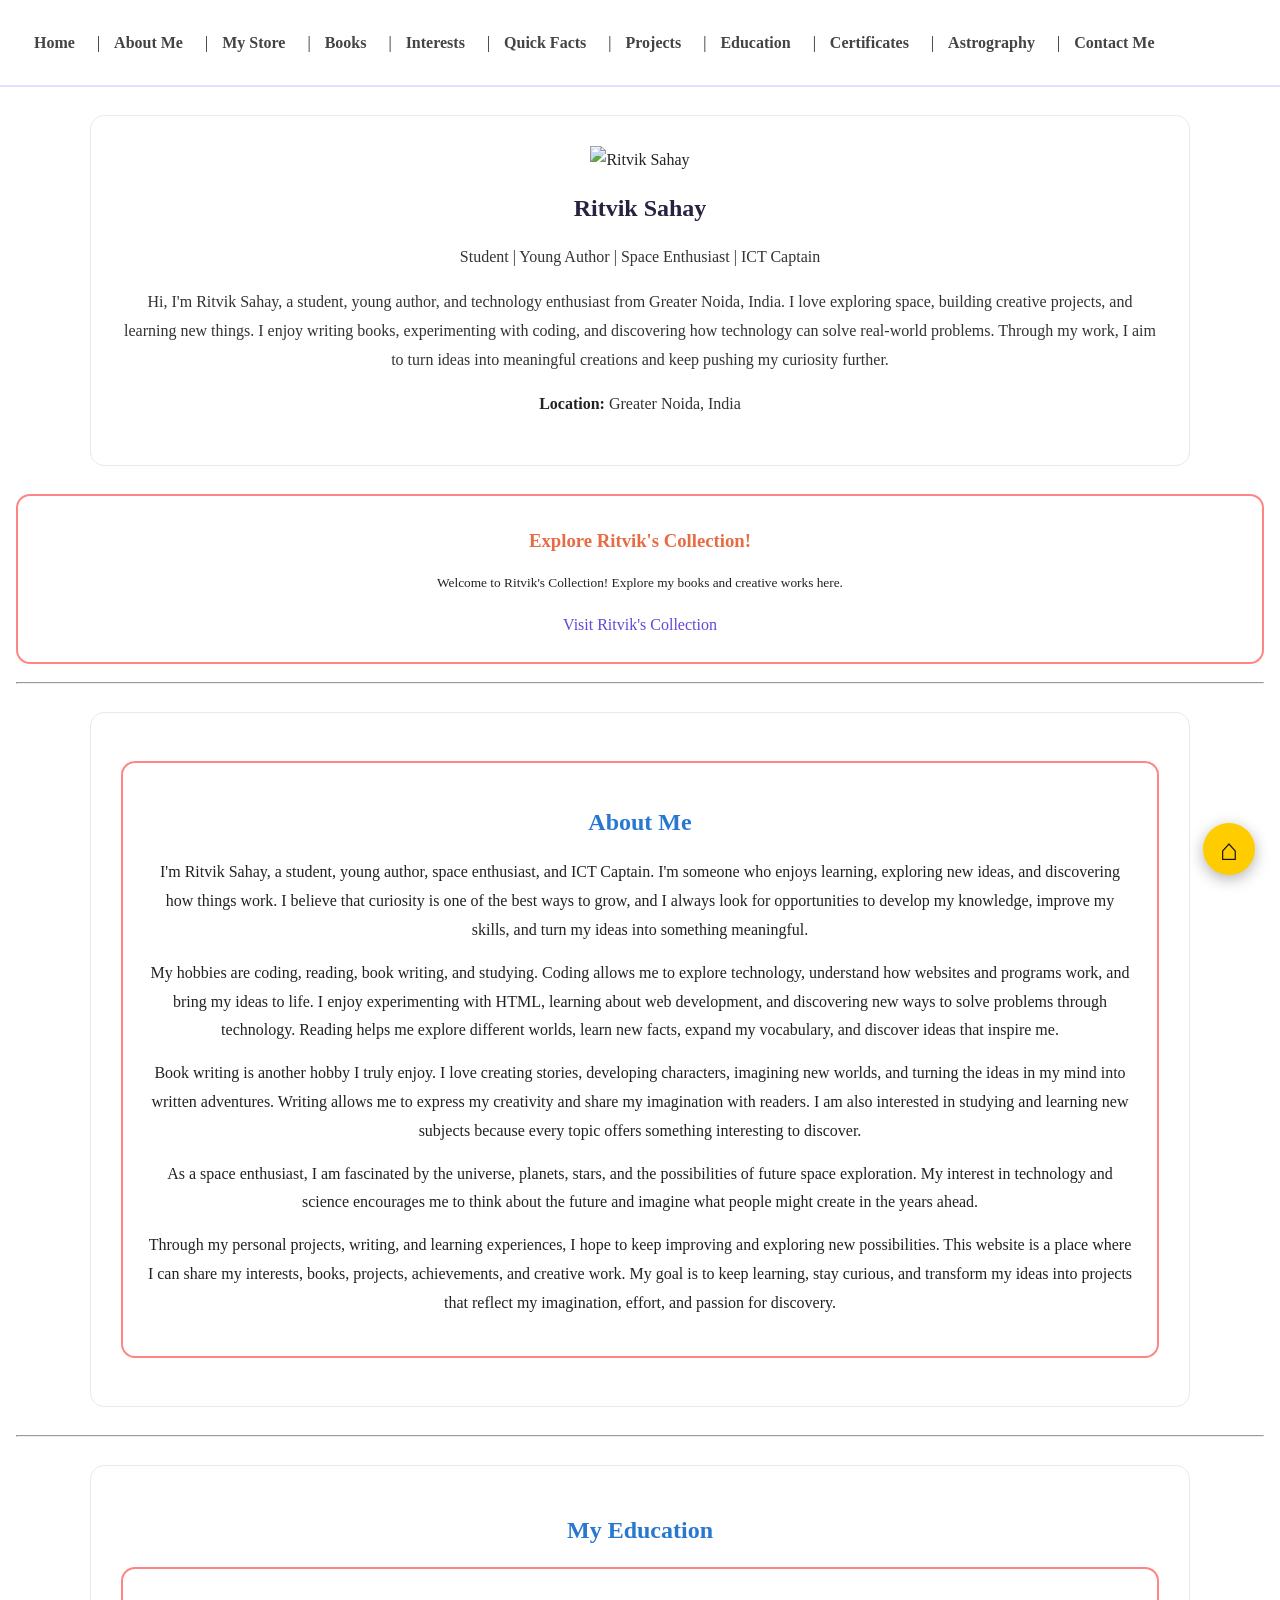
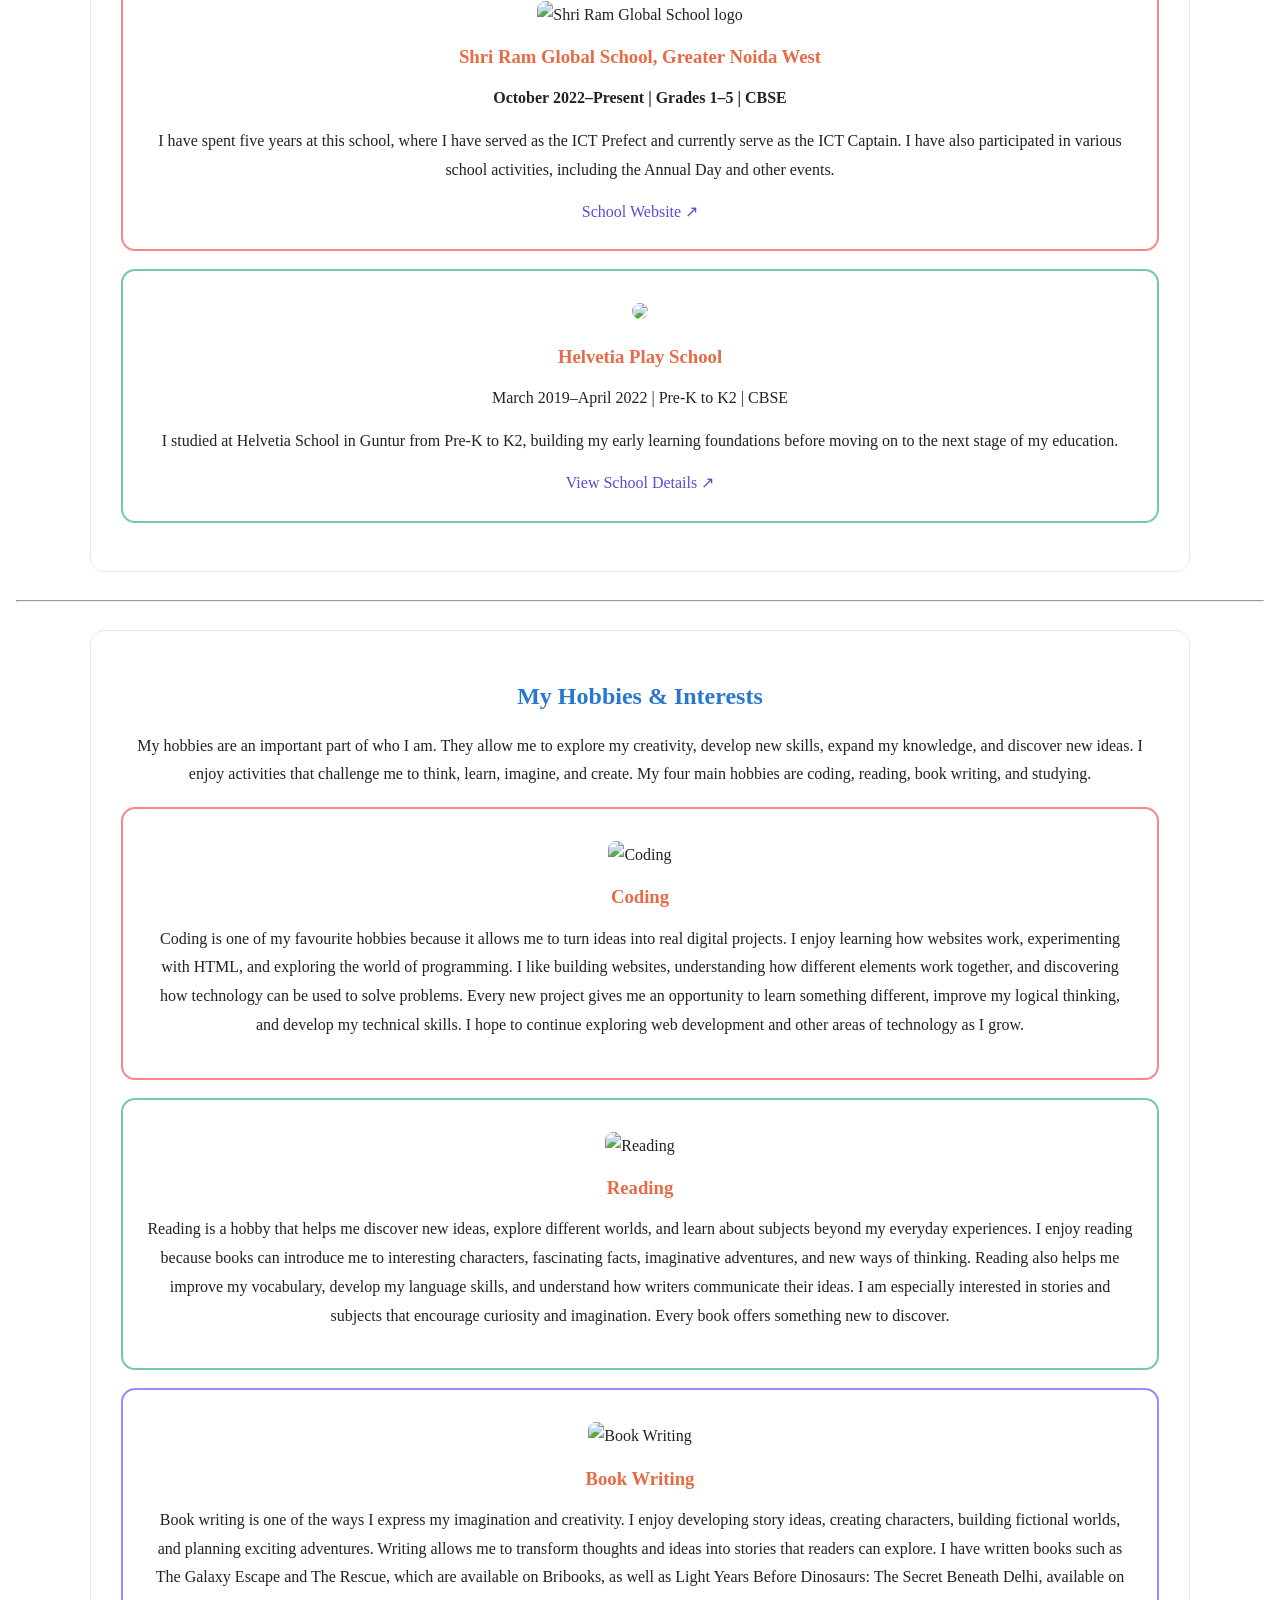
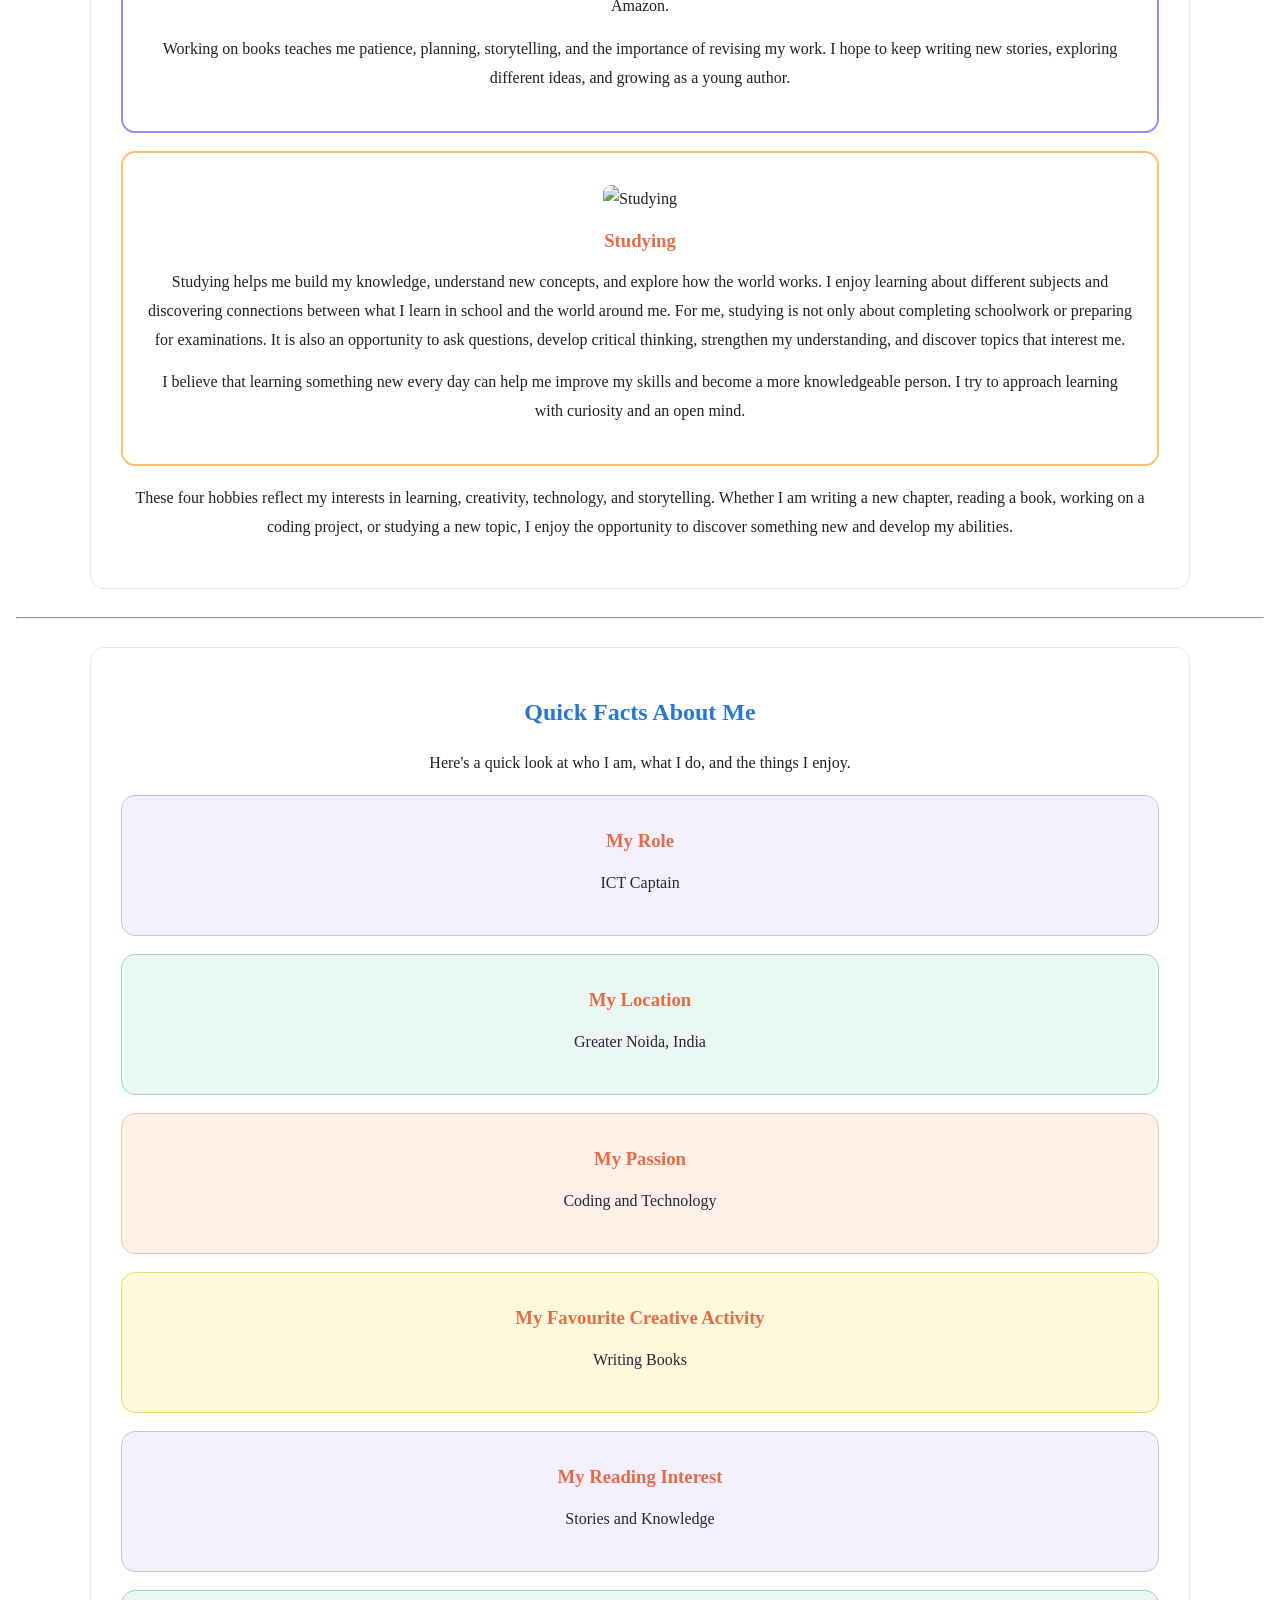
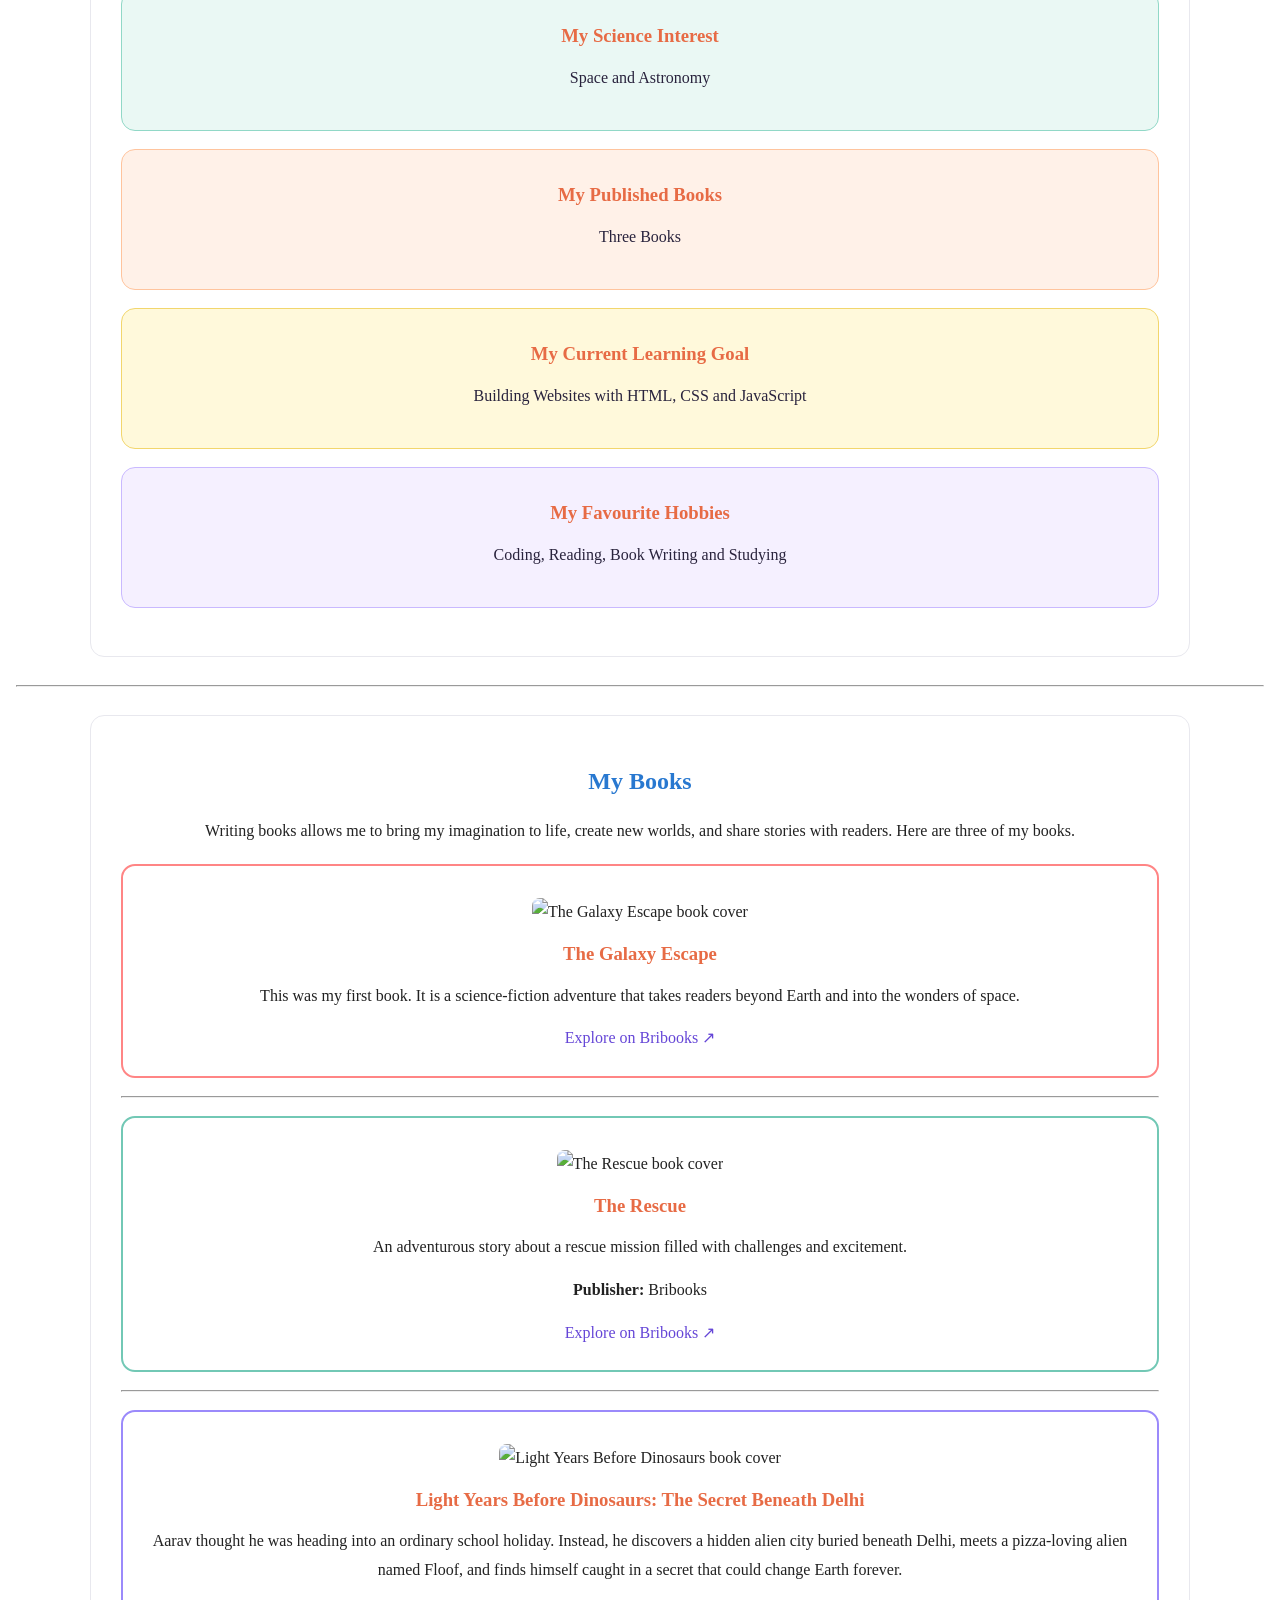
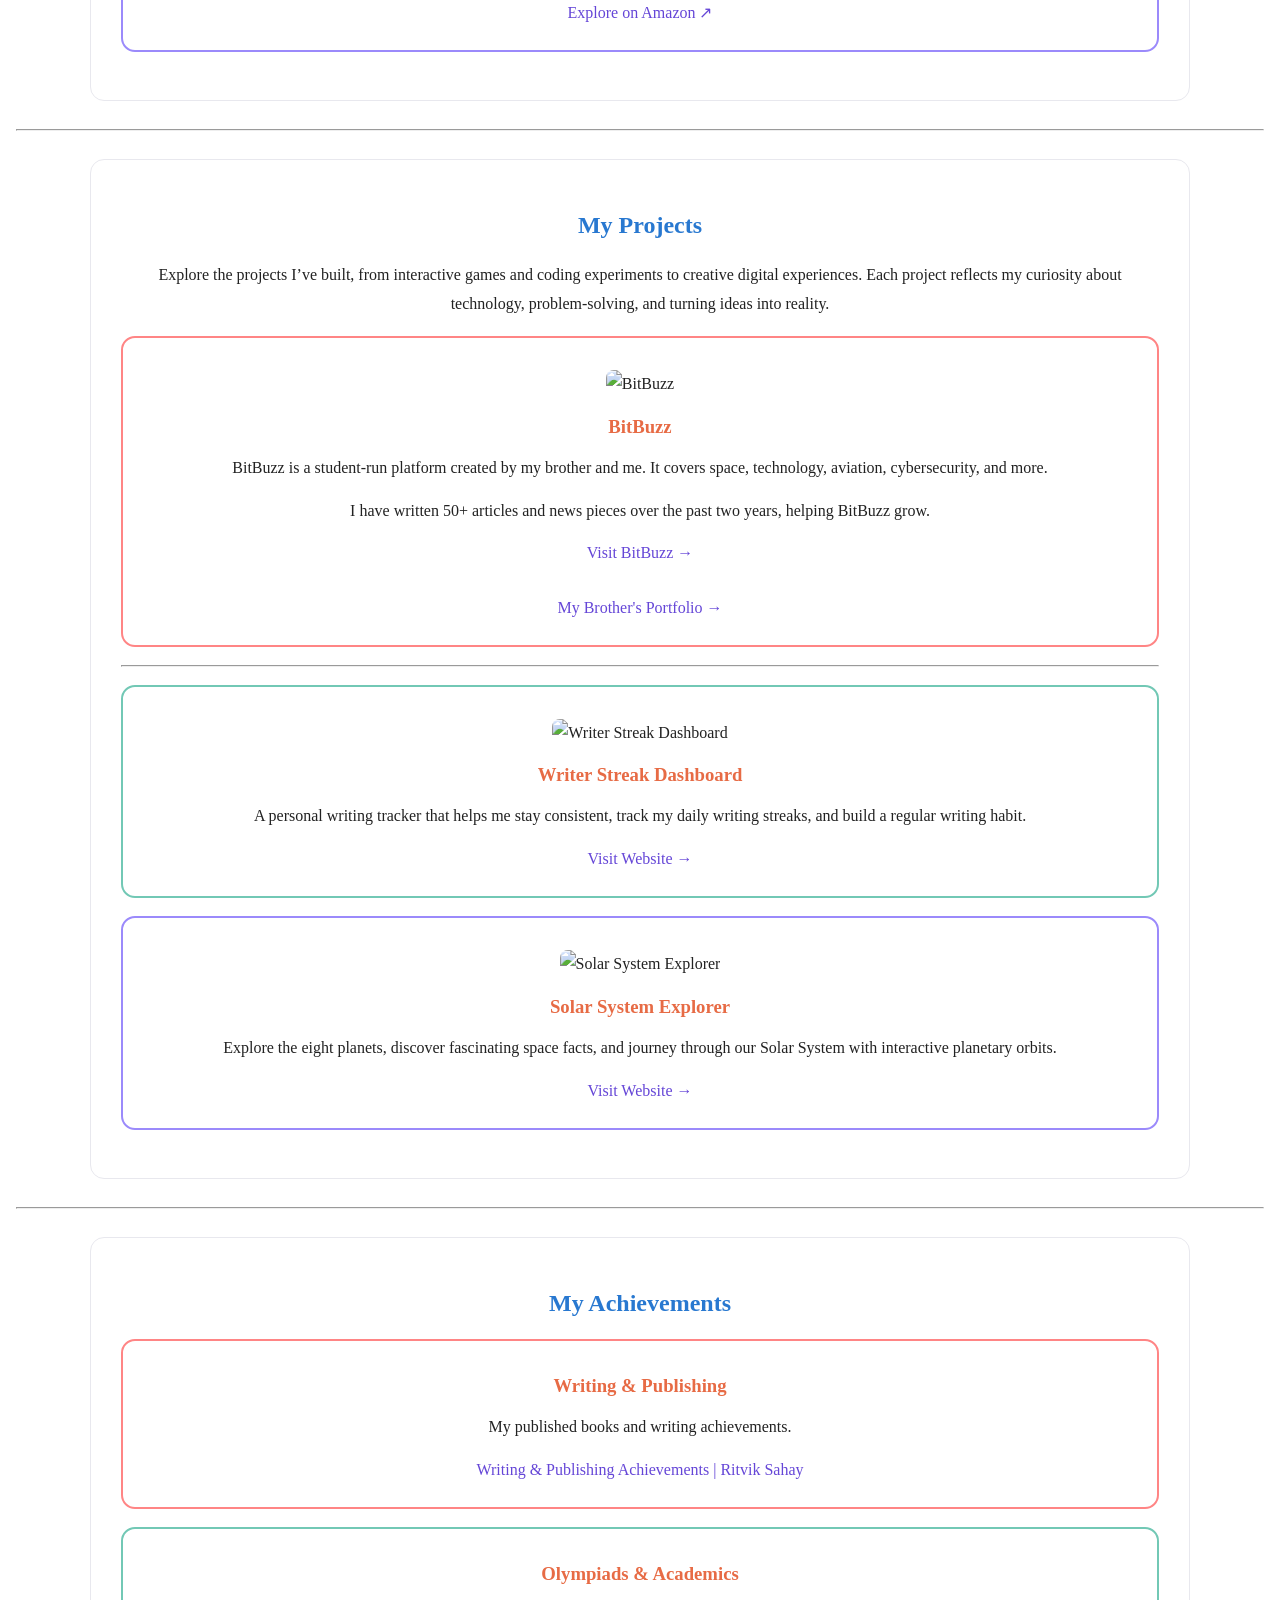
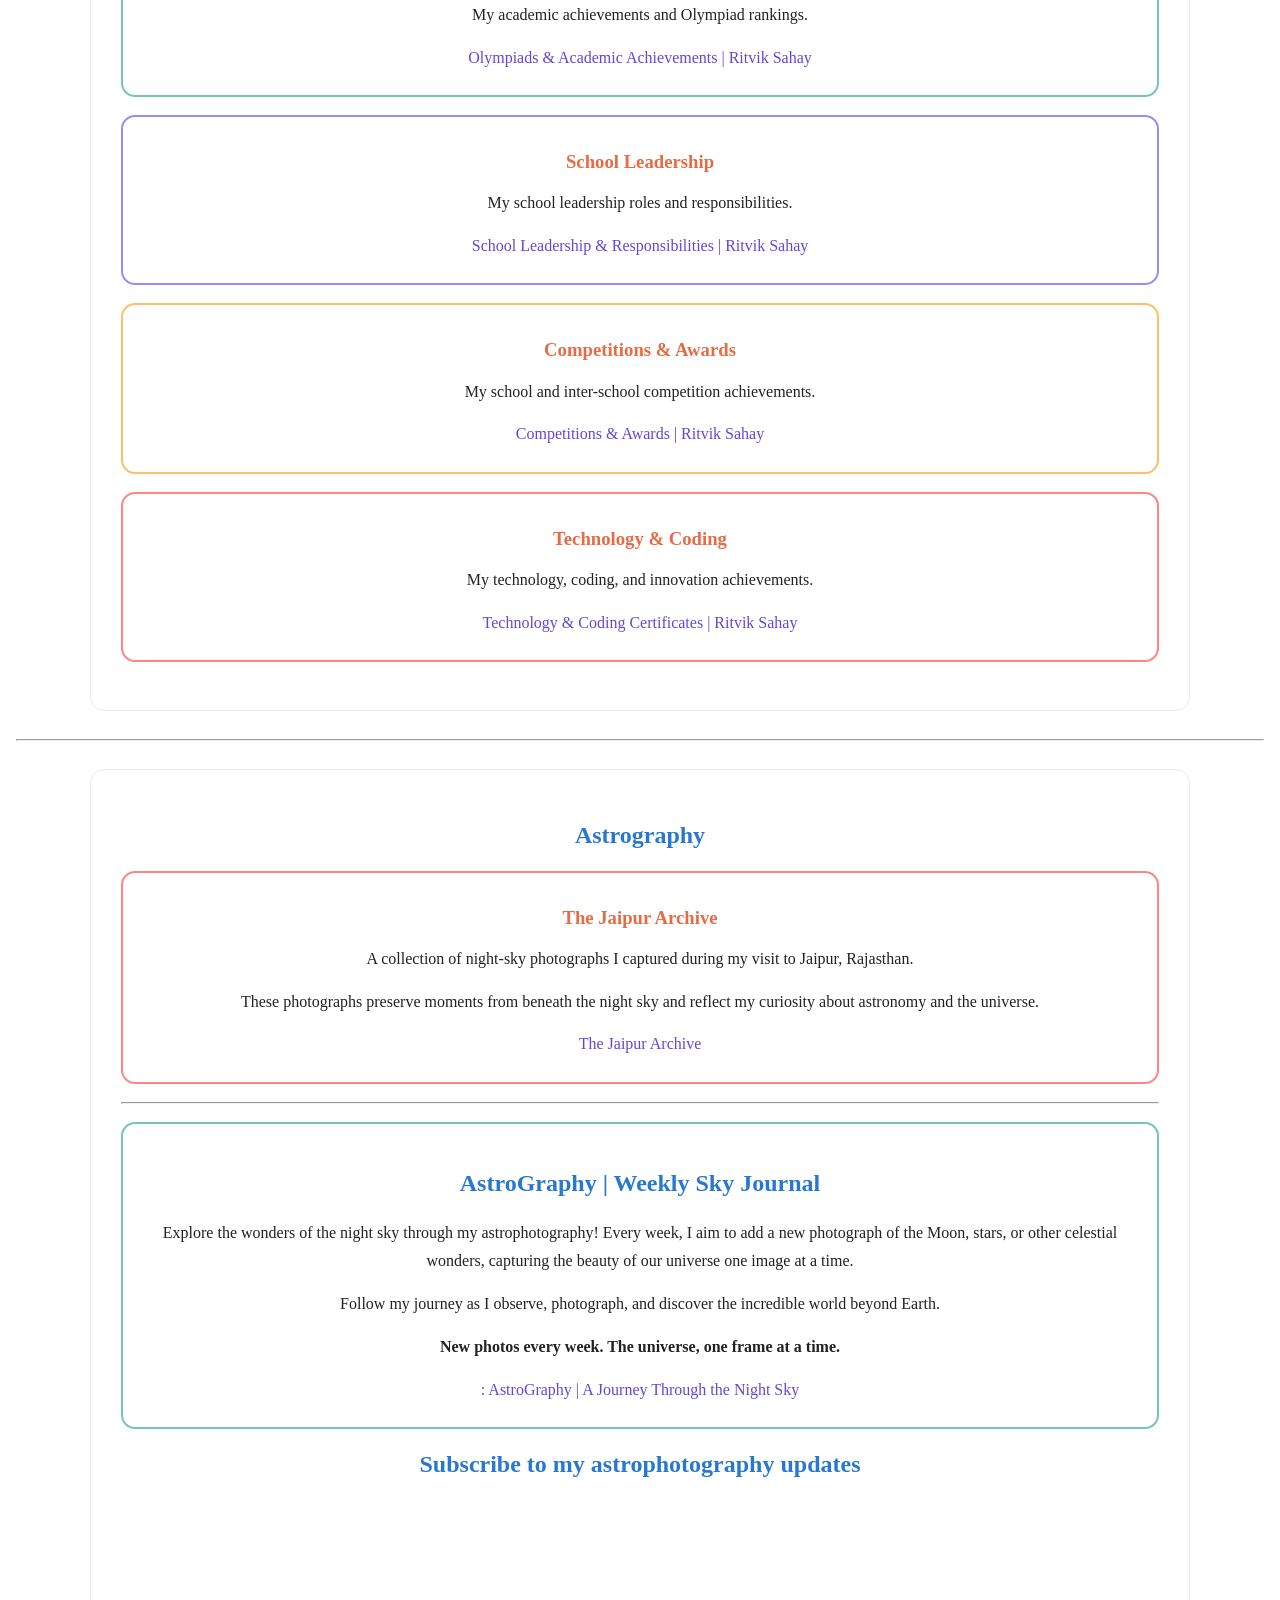
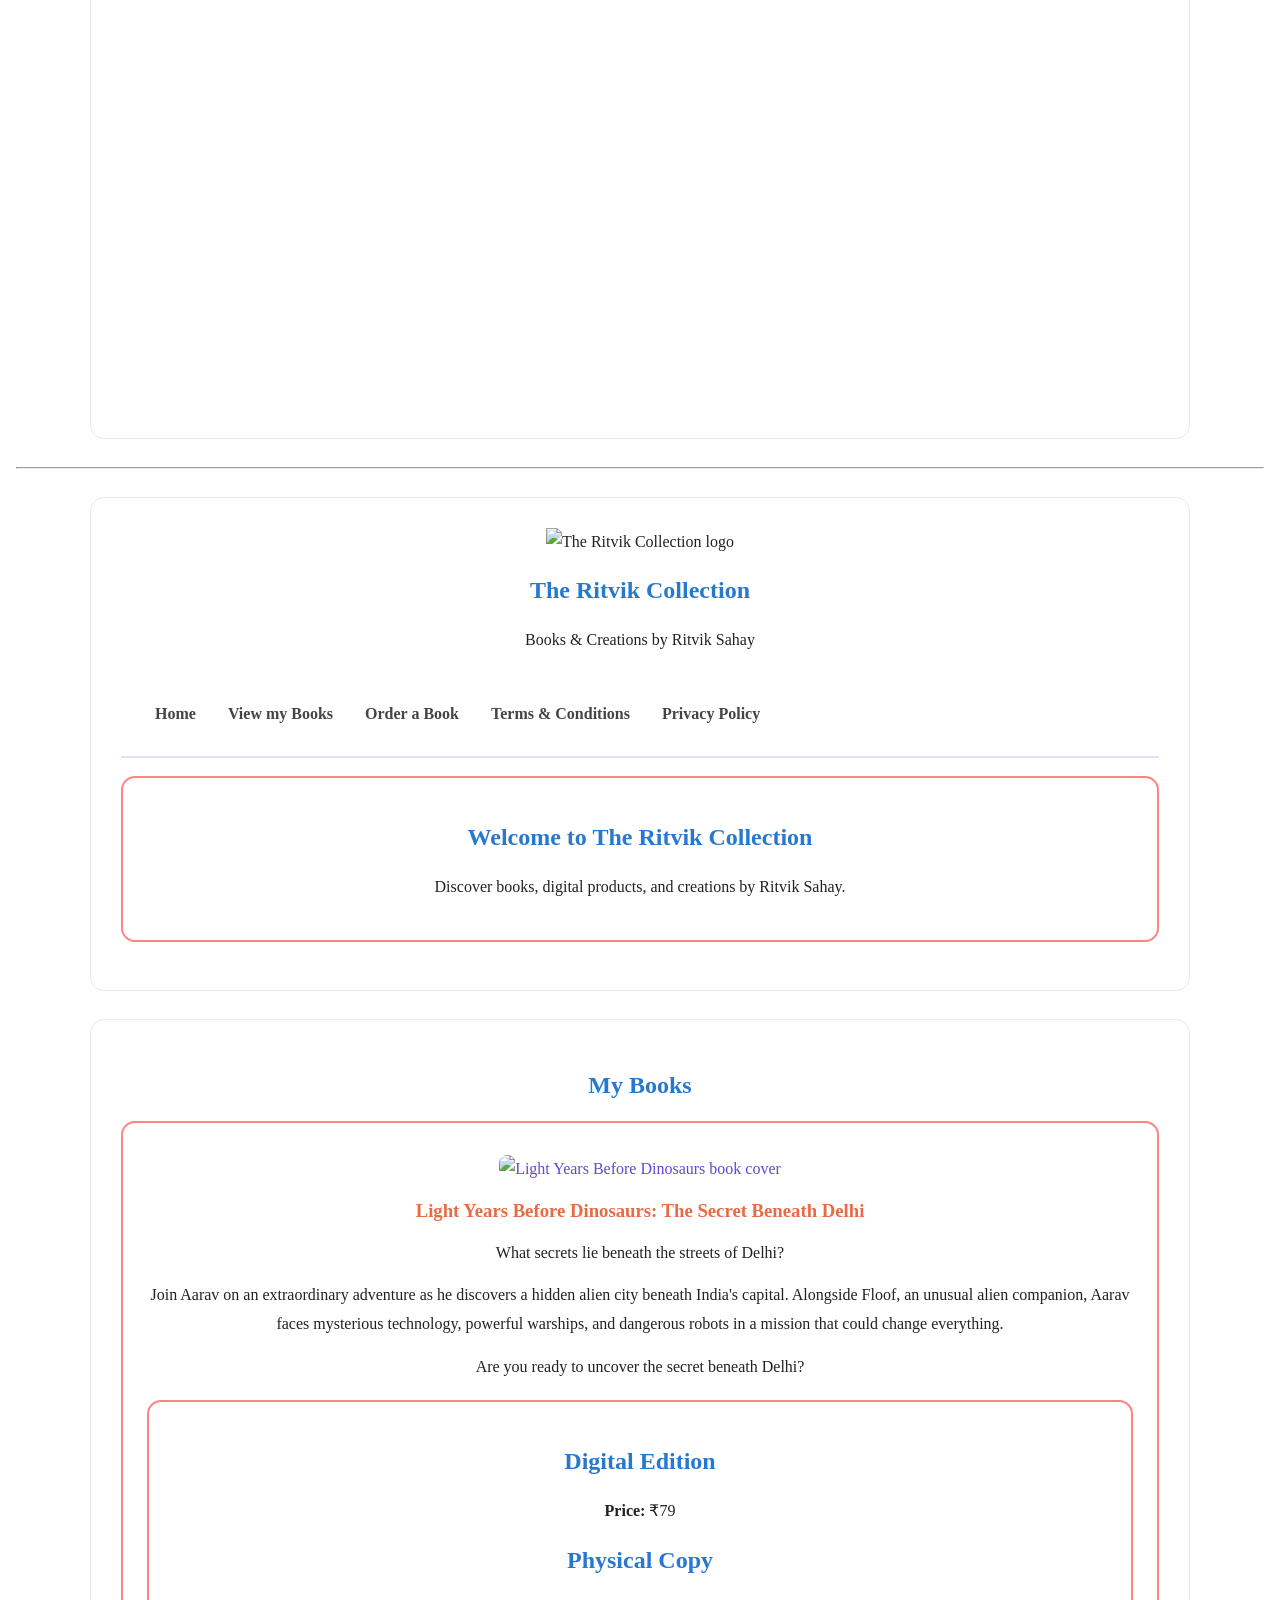
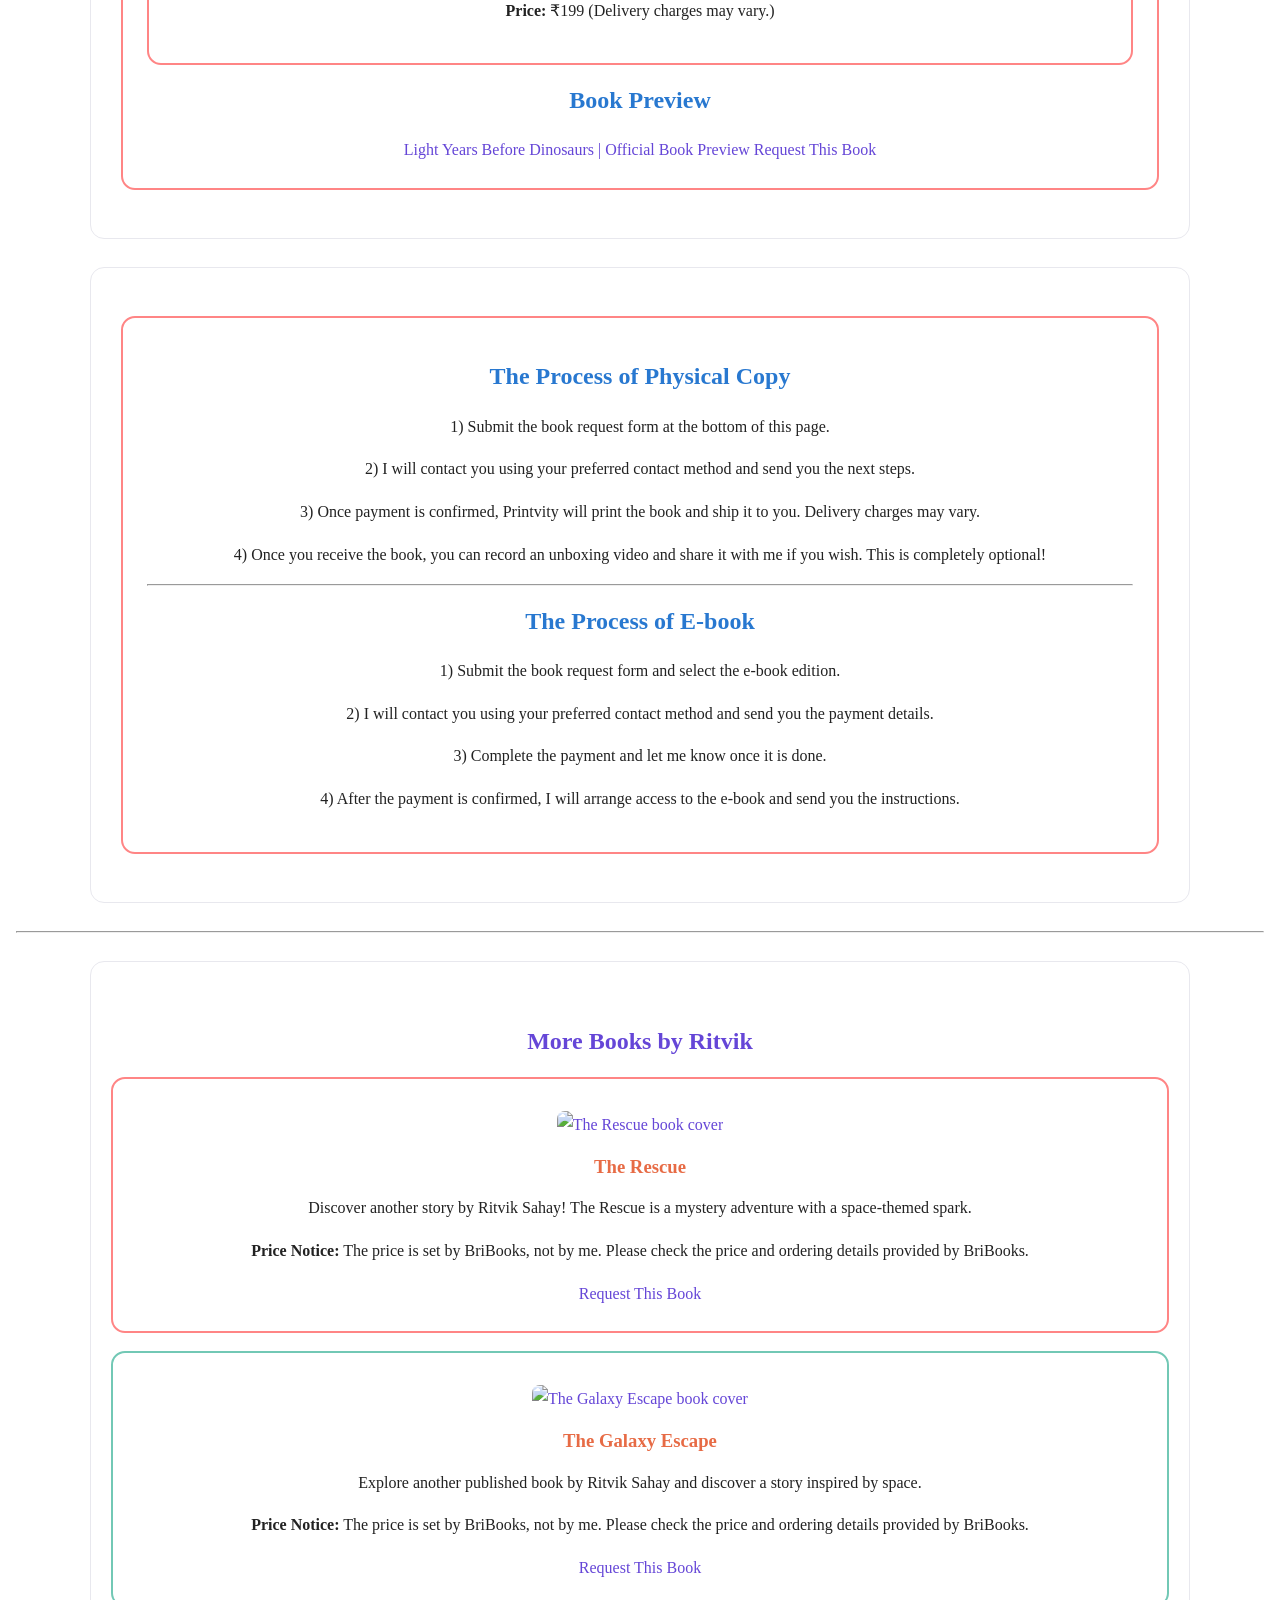
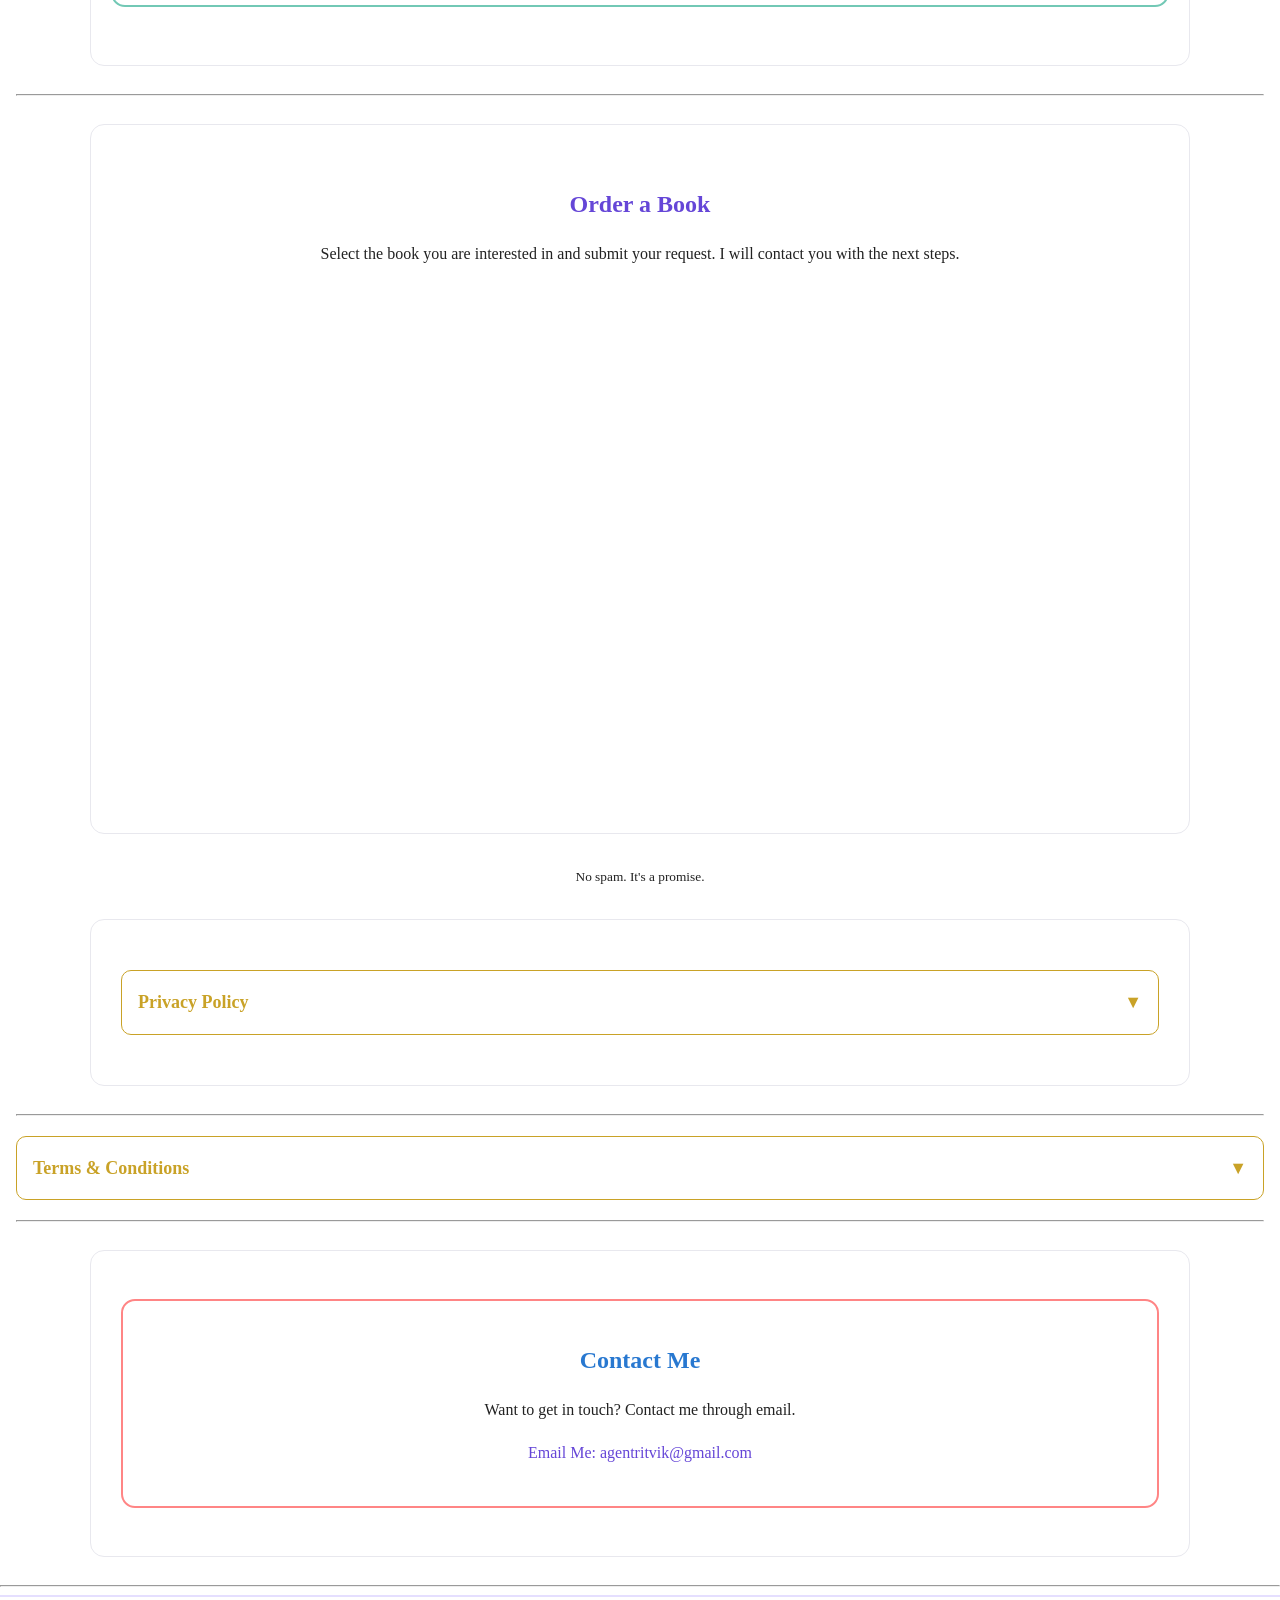
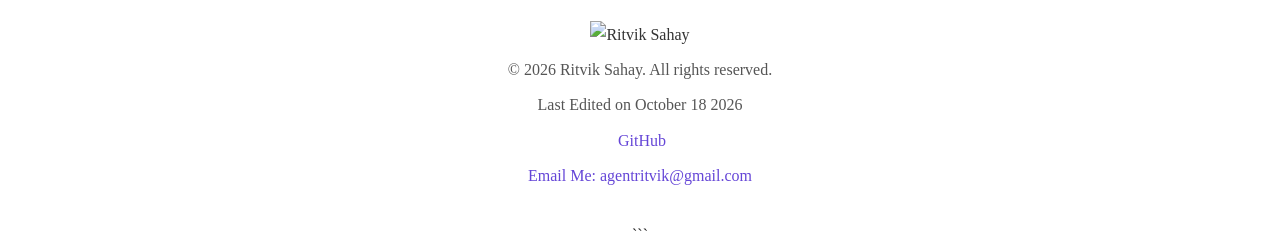
==== index.html @ c8826b2b "Added Tc" ====
<!DOCTYPE html>
<html lang="en">

<head>
    <meta charset="UTF-8">
    <meta name="viewport" content="width=device-width, initial-scale=1.0">

    <meta name="author" content="Ritvik Sahay">
    <meta name="description" content="Explore Ritvik Sahay's personal portfolio, books, coding projects, achievements, education, and interest in space.">

    <link rel="stylesheet" href="styles.css">

    <!-- Ritvik Sahay Website Favicon -->
    <link rel="icon" type="image/png"
        href="https://i.ibb.co/7xkqYY0G/Golden-Astronaut-Emblem-in-Space-removebg-preview.png">

    <link rel="apple-touch-icon"
        href="https://i.ibb.co/7xkqYY0G/Golden-Astronaut-Emblem-in-Space-removebg-preview.png">

    <title>Ritvik Sahay | Personal Portfolio</title>
</head>

<body>

    <!-- HEADER AND NAVIGATION -->
    <header>
        <center>
            <nav aria-label="Main navigation">
                <a href="#home">Home</a> |
                <a href="#about-me">About Me</a> |
                <a href="#my-store">My Store</a> |
                <a href="#my-books">Books</a> |
                <a href="#my-interests">Interests</a> |
                <a href="#quick-facts">Quick Facts</a> |
                <a href="#my-projects">Projects</a> |
                <a href="#my-education">Education</a> |
                <a href="#my-certificates">Certificates</a> |
                <a href="#astrography">Astrography</a> |
                <a href="#my-contact">Contact Me</a>
            </nav>
        </center>
    </header>

    <main>

        <!-- HOME -->
        <section id="home">
            <center>

                <img
                    src="https://i.ibb.co/Fb0Kmh9m/Whats-App-Image-2026-10-12-at-8-58-21-AM-1-removebg-preview.png"
                    alt="Ritvik Sahay"
                    width="200">

                <h1>Ritvik Sahay</h1>

                <p>Student | Young Author | Space Enthusiast | ICT Captain</p>

                <p>
                    Hi, I'm Ritvik Sahay, a student, young author, and
                    technology enthusiast from Greater Noida, India.
                    I love exploring space, building creative projects,
                    and learning new things. I enjoy writing books,
                    experimenting with coding, and discovering how
                    technology can solve real-world problems. Through
                    my work, I aim to turn ideas into meaningful
                    creations and keep pushing my curiosity further.
                </p>

                <p><strong>Location:</strong> Greater Noida, India</p>

            </center>
        </section>

     <div class="glance-card">
  <section id="glance-card-store">
    <h3>Explore Ritvik's Collection!</h3>
    <p>
      <small>
        Welcome to Ritvik's Collection! Explore my books
        and creative works here.
      </small>
    </p>
    <a href="#my-store">Visit Ritvik's Collection</a>
  </section>
</div>

            </section>
        </div>

        <hr>

        <!-- ABOUT ME -->
        <section id="about-me">

            <div class="glance-card">

                <h2>About Me</h2>

                <p>
                    I'm Ritvik Sahay, a student, young author, space
                    enthusiast, and ICT Captain. I'm someone who enjoys
                    learning, exploring new ideas, and discovering how
                    things work. I believe that curiosity is one of the
                    best ways to grow, and I always look for opportunities
                    to develop my knowledge, improve my skills, and turn
                    my ideas into something meaningful.
                </p>

                <p>
                    My hobbies are coding, reading, book writing, and
                    studying. Coding allows me to explore technology,
                    understand how websites and programs work, and bring
                    my ideas to life. I enjoy experimenting with HTML,
                    learning about web development, and discovering new
                    ways to solve problems through technology. Reading
                    helps me explore different worlds, learn new facts,
                    expand my vocabulary, and discover ideas that inspire me.
                </p>

                <p>
                    Book writing is another hobby I truly enjoy. I love
                    creating stories, developing characters, imagining
                    new worlds, and turning the ideas in my mind into
                    written adventures. Writing allows me to express
                    my creativity and share my imagination with readers.
                    I am also interested in studying and learning new
                    subjects because every topic offers something
                    interesting to discover.
                </p>

                <p>
                    As a space enthusiast, I am fascinated by the
                    universe, planets, stars, and the possibilities of
                    future space exploration. My interest in technology
                    and science encourages me to think about the future
                    and imagine what people might create in the years ahead.
                </p>

                <p>
                    Through my personal projects, writing, and learning
                    experiences, I hope to keep improving and exploring
                    new possibilities. This website is a place where I
                    can share my interests, books, projects, achievements,
                    and creative work. My goal is to keep learning, stay
                    curious, and transform my ideas into projects that
                    reflect my imagination, effort, and passion for discovery.
                </p>

            </div>

        </section>

        <hr>

        <!-- EDUCATION -->
        <section id="my-education">

            <h2>My Education</h2>

            <div class="glance-card">

                <img
                    src="https://resources.edunexttechnologies.com/web-data/srgsnoida/img/footer-logo.png"
                    width="40"
                    alt="Shri Ram Global School logo">

                <h3>Shri Ram Global School, Greater Noida West</h3>

                <p>
                    <strong>
                        October 2022–Present | Grades 1–5 | CBSE
                    </strong>
                </p>

                <p>
                    I have spent five years at this school, where I have
                    served as the ICT Prefect and currently serve as the
                    ICT Captain. I have also participated in various school
                    activities, including the Annual Day and other events.
                </p>

                <a
                    href="https://srgsnoida.com/"
                    target="_blank"
                    rel="noopener noreferrer">
                    School Website ↗
                </a>

            </div>

            <div class="glance-card">

                <img
                    src="https://staticprintenglish.theprint.in/wp-content/uploads/2021/06/klay-bets-big-on-preschool-subscription-box-market-with-launch-of-klaytopia-aims-to-reach-100k-households-by-2023.jpg?compress=true&quality=80&w=640&dpr=1" width= "80">
            
<h3>Helvetia Play School</h3>
  <P>
                        March 2019–April 2022 | Pre-K to K2 | CBSE
                </p>
                <p>
                    I studied at Helvetia School in Guntur from Pre-K to K2,
                    building my early learning foundations before moving
                    on to the next stage of my education.
                </p>

                <a
                    href="https://schools.org.in/guntur/28172600330/helvetia-school-g-t-road-guntur-near-tobaco-bord-guntur.html"width= "90"
                    target="_blank"
                    rel="noopener noreferrer">
                    View School Details ↗
                </a>

            </div>

        </section>

        <hr>

        <!-- HOBBIES AND INTERESTS -->
        <section id="my-interests">

            <h2>My Hobbies &amp; Interests</h2>

            <p>
                My hobbies are an important part of who I am.
                They allow me to explore my creativity, develop new
                skills, expand my knowledge, and discover new ideas.
                I enjoy activities that challenge me to think, learn,
                imagine, and create. My four main hobbies are coding,
                reading, book writing, and studying.
            </p>

            <div class="glance-card">

                <img
                    src="https://encrypted-tbn0.gstatic.com/images?q=tbn:ANd9GcTjncUk4wzUGopFoCdsL0uzliMBBvVENxHKW3ieQqwhlA&s=10"
                    width="60"
                    alt="Coding">

                <h3>Coding</h3>

                <p>
                    Coding is one of my favourite hobbies because it
                    allows me to turn ideas into real digital projects.
                    I enjoy learning how websites work, experimenting
                    with HTML, and exploring the world of programming.
                    I like building websites, understanding how
                    different elements work together, and discovering
                    how technology can be used to solve problems.
                    Every new project gives me an opportunity to learn
                    something different, improve my logical thinking,
                    and develop my technical skills. I hope to continue
                    exploring web development and other areas of
                    technology as I grow.
                </p>

            </div>

            <div class="glance-card">

                <img
                    src="https://encrypted-tbn0.gstatic.com/images?q=tbn:ANd9GcRFYJ5XxXQaY7DpweecxQXPR-Y8UVGdeSkvxM2qJ6PGsQ&s=10"
                    width="60"
                    alt="Reading">

                <h3>Reading</h3>

                <p>
                    Reading is a hobby that helps me discover new
                    ideas, explore different worlds, and learn about
                    subjects beyond my everyday experiences. I enjoy
                    reading because books can introduce me to
                    interesting characters, fascinating facts,
                    imaginative adventures, and new ways of thinking.
                    Reading also helps me improve my vocabulary,
                    develop my language skills, and understand how
                    writers communicate their ideas. I am especially
                    interested in stories and subjects that encourage
                    curiosity and imagination. Every book offers
                    something new to discover.
                </p>

            </div>

            <div class="glance-card">

                <img
                    src="https://encrypted-tbn0.gstatic.com/images?q=tbn:ANd9GcSv3r1VJ_4D22e0Odzn1Qw47QTGqzVH8Ct_k6KTBhQ4xw&s=10"
                    width="60"
                    alt="Book Writing">

                <h3>Book Writing</h3>

                <p>
                    Book writing is one of the ways I express my
                    imagination and creativity. I enjoy developing
                    story ideas, creating characters, building
                    fictional worlds, and planning exciting adventures.
                    Writing allows me to transform thoughts and ideas
                    into stories that readers can explore. I have
                    written books such as The Galaxy Escape and
                    The Rescue, which are available on Bribooks, as
                    well as Light Years Before Dinosaurs: The Secret
                    Beneath Delhi, available on Amazon.
                </p>

                <p>
                    Working on books teaches me patience, planning,
                    storytelling, and the importance of revising my
                    work. I hope to keep writing new stories, exploring
                    different ideas, and growing as a young author.
                </p>

            </div>

            <div class="glance-card">

                <img
                    src="https://encrypted-tbn0.gstatic.com/images?q=tbn:ANd9GcRq6KcLvGhwzgo3d_ualpt2XD7BF1nxynGdLHLR9ZETdg&s=10"
                    width="60"
                    alt="Studying">

                <h3>Studying</h3>

                <p>
                    Studying helps me build my knowledge, understand
                    new concepts, and explore how the world works.
                    I enjoy learning about different subjects and
                    discovering connections between what I learn in
                    school and the world around me. For me, studying
                    is not only about completing schoolwork or
                    preparing for examinations. It is also an
                    opportunity to ask questions, develop critical
                    thinking, strengthen my understanding, and
                    discover topics that interest me.
                </p>

                <p>
                    I believe that learning something new every day
                    can help me improve my skills and become a more
                    knowledgeable person. I try to approach learning
                    with curiosity and an open mind.
                </p>

            </div>

            <p>
                These four hobbies reflect my interests in learning,
                creativity, technology, and storytelling. Whether
                I am writing a new chapter, reading a book, working
                on a coding project, or studying a new topic, I enjoy
                the opportunity to discover something new and develop
                my abilities.
            </p>

        </section>

        <hr>

        <!-- QUICK FACTS -->
        <section id="quick-facts">

            <h2>Quick Facts About Me</h2>

            <p>
                Here's a quick look at who I am, what I do,
                and the things I enjoy.
            </p>

            <div class="facts-container">

                <article class="fact-card">
                    <h3>My Role</h3>
                    <p>ICT Captain</p>
                </article>

                <article class="fact-card">
                    <h3>My Location</h3>
                    <p>Greater Noida, India</p>
                </article>

                <article class="fact-card">
                    <h3>My Passion</h3>
                    <p>Coding and Technology</p>
                </article>

                <article class="fact-card">
                    <h3>My Favourite Creative Activity</h3>
                    <p>Writing Books</p>
                </article>

                <article class="fact-card">
                    <h3>My Reading Interest</h3>
                    <p>Stories and Knowledge</p>
                </article>

                <article class="fact-card">
                    <h3>My Science Interest</h3>
                    <p>Space and Astronomy</p>
                </article>

                <article class="fact-card">
                    <h3>My Published Books</h3>
                    <p>Three Books</p>
                </article>

                <article class="fact-card">
                    <h3>My Current Learning Goal</h3>
                    <p>Building Websites with HTML, CSS and JavaScript</p>
                </article>

                <article class="fact-card">
                    <h3>My Favourite Hobbies</h3>
                    <p>Coding, Reading, Book Writing and Studying</p>
                </article>

            </div>

        </section>

        <hr>

        <!-- MY BOOKS -->
        <section id="my-books">

            <h2>My Books</h2>

            <p>
                Writing books allows me to bring my imagination
                to life, create new worlds, and share stories with
                readers. Here are three of my books.
            </p>

            <div class="glance-card">

                <center>

                    <img
                        src="https://media.bribooks.com/public/AuthorCoverImages/user_cover_6776cdb0545df_b1_v892196.png?width=250&format=avif"
                        width="200"
                        alt="The Galaxy Escape book cover">

                    <h3>The Galaxy Escape</h3>

                    <p>
                        This was my first book. It is a science-fiction
                        adventure that takes readers beyond Earth and
                        into the wonders of space.
                    </p>

                    <a
                        href="https://www.bribooks.com/review/the-galaxy-escape/?srsltid=AU7gw4UYtVsUut8M5HBqU5iDYoyyaRf1UZ5ZCw42-q6GL1tx-8rDDebW"
                        target="_blank"
                        rel="noopener noreferrer">
                        Explore on Bribooks ↗
                    </a>

                </center>

            </div>

            <hr>

            <div class="glance-card">

                <center>

                    <img
                        src="https://encrypted-tbn0.gstatic.com/images?q=tbn:ANd9GcTIR5ObhJ5ktnXQY2s9gxQNjFcrAdt20U7mhASG4dCEkg&s"
                        width="200"
                        alt="The Rescue book cover">

                    <h3>The Rescue</h3>

                    <p>
                        An adventurous story about a rescue mission
                        filled with challenges and excitement.
                    </p>

                    <p><strong>Publisher:</strong> Bribooks</p>

                    <a
                        href="https://www.bribooks.com/bookstore/the-rescue-by-ritvik-sahay/?srsltid=AU7gw4Wq3WWYBpigUGldPYuqSJ-QACxJBkB2tBCe2CJ5G0e_VkpcNjq4"
                        target="_blank"
                        rel="noopener noreferrer">
                        Explore on Bribooks ↗
                    </a>

                </center>

            </div>

            <hr>

            <div class="glance-card">

                <center>

                    <img
                        src="https://encrypted-tbn0.gstatic.com/images?q=tbn:ANd9GcQTobipRgU8VmyILEFYB1m5Nl8_eeWr-P_2j6B2fRjBUA&s"
                        width="200"
                        alt="Light Years Before Dinosaurs book cover">

                    <h3>
                        Light Years Before Dinosaurs:
                        The Secret Beneath Delhi
                    </h3>

                    <p>
                        Aarav thought he was heading into an ordinary
                        school holiday. Instead, he discovers a hidden
                        alien city buried beneath Delhi, meets a
                        pizza-loving alien named Floof, and finds himself
                        caught in a secret that could change Earth forever.
                    </p>

                    <a
                        href="https://www.amazon.in/Light-Years-Before-Dinosaurs-Beneath-ebook/dp/B0H3R35HW8/ref=sr_1_1?crid=XT9D642Z69U1&dib=eyJ2IjoiMSJ9.wf8RoVPWPkKsazetsdp-1Klt7LzCuuX9G1u1edpcUIE.kD8A7cBwXWz4QvJbsQZxDvWCgani748CMPMfUcnZbvU&dib_tag=se&keywords=light+before+dinosaurs&qid=1791779124&sprefix=light+befores+dinosaur%2Caps%2C353&sr=8-1"
                        target="_blank"
                        rel="noopener noreferrer">
                        Explore on Amazon ↗
                    </a>

                </center>

            </div>

        </section>

        <hr>

        <!-- MY PROJECTS -->
        <section id="my-projects">

            <h2>My Projects</h2>

            <p>
                Explore the projects I’ve built, from interactive games
                and coding experiments to creative digital experiences.
                Each project reflects my curiosity about technology,
                problem-solving, and turning ideas into reality.
            </p>

            <div class="glance-card">

                <img
                    src="https://i.ibb.co/LdhY1LVk/bitbuzzz.jpg"
                    alt="BitBuzz"
                    width="60">

                <h3>BitBuzz</h3>

                <p>
                    BitBuzz is a student-run platform created by my
                    brother and me. It covers space, technology,
                    aviation, cybersecurity, and more.
                </p>

                <p>
                    I have written 50+ articles and news pieces
                    over the past two years, helping BitBuzz grow.
                </p>

                <a
                    href="https://www.bitbuzz.app/"
                    target="_blank"
                    rel="noopener noreferrer">
                    Visit BitBuzz →
                </a>

                <br><br>

                <a
                    href="https://hridhaan.me/"
                    target="_blank"
                    rel="noopener noreferrer">
                    My Brother's Portfolio →
                </a>

            </div>

            <hr>

            <div class="glance-card">

                <img
                    src="https://encrypted-tbn0.gstatic.com/images?q=tbn:ANd9GcSXNrv3_MIbgE1xSFSd8Q5_VOj45jX8n3x-39rrB2IUcA&s=10"
                    width="60"
                    alt="Writer Streak Dashboard">

                <h3>Writer Streak Dashboard</h3>

                <p>
                    A personal writing tracker that helps me stay
                    consistent, track my daily writing streaks, and
                    build a regular writing habit.
                </p>

                <a
                    href="https://writer-streak-dashboard.vercel.app/"
                    target="_blank"
                    rel="noopener noreferrer">
                    Visit Website →
                </a>

            </div>

            <div class="glance-card">

                <img
                    src="https://encrypted-tbn0.gstatic.com/images?q=tbn:ANd9GcTqZ41NB34Ltgi4BDb5VJOO04diBfjYwe1znjRemQMQ9w&s=10"
                    width="60"
                    alt="Solar System Explorer">

                <h3>Solar System Explorer</h3>

                <p>
                    Explore the eight planets, discover fascinating
                    space facts, and journey through our Solar System
                    with interactive planetary orbits.
                </p>

                <a
                    href="https://solar-system-explorer-one.vercel.app/"
                    target="_blank"
                    rel="noopener noreferrer">
                    Visit Website →
                </a>

            </div>

        </section>

        <hr>

        <!-- MY ACHIEVEMENTS AND CERTIFICATES -->
        <section id="my-certificates">

            <h2>My Achievements</h2>

            <div class="glance-card">

                <h3>Writing &amp; Publishing</h3>

                <p>My published books and writing achievements.</p>

           <a href="https://online.flippingbook.com/view/664674485/" class="fbo-embed" data-fbo-id="7eeadd2138" data-fbo-ratio="3:2" data-fbo-lightbox="yes" data-fbo-width="100%" data-fbo-height="auto" data-fbo-version="1" style="max-width: 100%">Writing &amp; Publishing Achievements | Ritvik Sahay</a><script async defer src="https://online.flippingbook.com/EmbedScriptUrl.aspx?m=redir&hid=664674485"></script>

            </div>

            <div class="glance-card">

                <h3>Olympiads &amp; Academics</h3>

                <p>My academic achievements and Olympiad rankings.</p>

            <a href="https://online.flippingbook.com/view/664261321/" class="fbo-embed" data-fbo-id="8d67920978" data-fbo-ratio="3:2" data-fbo-lightbox="yes" data-fbo-width="100%" data-fbo-height="auto" data-fbo-version="1" style="max-width: 100%">Olympiads &amp; Academic Achievements | Ritvik Sahay</a><script async defer src="https://online.flippingbook.com/EmbedScriptUrl.aspx?m=redir&hid=664261321"></script>

            </div>

            <div class="glance-card">

                <h3>School Leadership</h3>

                <p>My school leadership roles and responsibilities.</p>

            <a href="https://online.flippingbook.com/view/664316183/" class="fbo-embed" data-fbo-id="68399a27fd" data-fbo-ratio="3:2" data-fbo-lightbox="yes" data-fbo-width="100%" data-fbo-height="auto" data-fbo-version="1" style="max-width: 100%">School Leadership &amp; Responsibilities | Ritvik Sahay</a><script async defer src="https://online.flippingbook.com/EmbedScriptUrl.aspx?m=redir&hid=664316183"></script>

            </div>

            <div class="glance-card">

                <h3>Competitions &amp; Awards</h3>

                <p>My school and inter-school competition achievements.</p>

              <a href="https://online.flippingbook.com/view/663876417/" class="fbo-embed" data-fbo-id="bacef12a08" data-fbo-ratio="3:2" data-fbo-lightbox="yes" data-fbo-width="100%" data-fbo-height="auto" data-fbo-version="1" style="max-width: 100%">Competitions &amp; Awards | Ritvik Sahay</a><script async defer src="https://online.flippingbook.com/EmbedScriptUrl.aspx?m=redir&hid=663876417"></script>

            </div>

            <div class="glance-card">

                <h3>Technology &amp; Coding</h3>

                <p>My technology, coding, and innovation achievements.</p>
<a href="https://online.flippingbook.com/view/664704152/" class="fbo-embed" data-fbo-id="c9ef1a1c0e" data-fbo-ratio="3:2" data-fbo-lightbox="yes" data-fbo-width="100%" data-fbo-height="auto" data-fbo-version="1" style="max-width: 100%"> Technology &amp; Coding Certificates | Ritvik Sahay</a><script async defer src="https://online.flippingbook.com/EmbedScriptUrl.aspx?m=redir&hid=664704152"></script>

            </div>

        </section>

        <hr>

        <!-- ASTROGRAPHY -->
        <section id="astrography">

            <h2>Astrography</h2>

            <div class="glance-card">

                <h3>The Jaipur Archive</h3>

                <p>
                    A collection of night-sky photographs I captured
                    during my visit to Jaipur, Rajasthan.
                </p>

                <p>
                    These photographs preserve moments from beneath
                    the night sky and reflect my curiosity about
                    astronomy and the universe.
                </p>
<a href="https://online.flippingbook.com/view/663805706/" class="fbo-embed" data-fbo-id="a524783546" data-fbo-ratio="3:2" data-fbo-lightbox="yes" data-fbo-width="100%" data-fbo-height="auto" data-fbo-version="1" style="max-width: 100%">The Jaipur Archive</a><script async defer src="https://online.flippingbook.com/EmbedScriptUrl.aspx?m=redir&hid=663805706"></script>

            </div>
<hr>
      <div class="glance-card">
<h2>AstroGraphy | Weekly Sky Journal </h2>
             <p>Explore the wonders of the night sky through my astrophotography! Every week, I aim to add a new photograph of the Moon, stars, or other celestial wonders, capturing the beauty of our universe one image at a time.</p>

<p>Follow my journey as I observe, photograph, and discover the incredible world beyond Earth.</p>

<p><strong>New photos every week. The universe, one frame at a time.</strong></p>

        <a href="https://online.flippingbook.com/view/664407486/" class="fbo-embed" data-fbo-id="1d5f06cb8c" data-fbo-ratio="3:2" data-fbo-lightbox="yes" data-fbo-width="100%" data-fbo-height="auto" data-fbo-version="1" style="max-width: 100%">: AstroGraphy | A Journey Through the Night Sky</a><script async defer src="https://online.flippingbook.com/EmbedScriptUrl.aspx?m=redir&hid=664407486"></script>

            </div>
<h2>Subscribe to my astrophotography updates</h2>
          <iframe id="ziframe_218936" aria-label="AstroGraphy Weekly Updates Subscription" frameborder="0"     style="height:500px;width:99%;border:none;" src='https://forms.zohopublic.in/agentritvikgm1/form/AstroGraphyWeeklyUpdatesSubscription1/formperma/rUPgfe7_ijMakryMvfhUoDEEHPYdpdbFLLFmufZrDZY'>    
</iframe>

<script type="text/javascript">
(function() {
  try {
    var zf_frame = document.getElementById("ziframe_218936");
    var ifrmSrc = zf_frame.src;
        
        if (!((new RegExp("[?&]referrername=")).test(ifrmSrc))) {
            var rfr = window.location.href;
            
            try { 
                rfr = window.self !== window.top ? 
                    window.top.location.href : 
                    (/^https?:\/\/[\w.-]+\.[a-zA-Z]{2,}/i.test(rfr) ? rfr : "");
            } catch (e) {}
            
            if (rfr && rfr !== "") {
                if (rfr.length > 1800) {
                    var queryIndex = rfr.indexOf('?');
                    if (queryIndex > -1) {
                        rfr = rfr.substring(0, queryIndex);
                    }
                    if (rfr.length > 1800) {
                        rfr = rfr.substring(0, 1800);
                    }
                }
                ifrmSrc += ((ifrmSrc.indexOf('?') > 0) ? '&' : '?') + 'referrername=' + encodeURIComponent(rfr);
            }
        }
        if (zf_frame.src !== ifrmSrc) {
            zf_frame.src = ifrmSrc;
        }
  } catch (e) {}
})();
</script>


        </section>

        <hr>

        <!-- THE RITVIK COLLECTION -->
        <section id="my-store">

            <center>

                <img
                    src="https://i.ibb.co/gMJvLmMQ/Ritvik-s-Gold-Monogram-Collection.png"
                    alt="The Ritvik Collection logo"
                    width="150">

                <h2>The Ritvik Collection</h2>

                <p>Books &amp; Creations by Ritvik Sahay</p>
<nav>
<a href= "#home-rc">Home</a>
 <a href= "#books-rc">View my Books</a>
 <a href= "#book-order">Order a Book</a>
<a href="#ritvik-collection-terms">Terms &amp; Conditions</a>
<a href="#ritvik-collection-privacy">Privacy Policy</a>
</nav>
            </center>

            <div class="glance-card">
<section id= "home-rc">
                <h2>Welcome to The Ritvik Collection</h2>

                <p>
                    Discover books, digital products, and creations
                    by Ritvik Sahay.
                </p>

            </div>
</section>
            <!-- FEATURED BOOK -->
           <section id= "books-rc">

                <h2>My Books</h2>

                <div class="glance-card">

                    <center>

                        <a href="https://imgbb.com/">

                            <img
                                src="https://i.ibb.co/1ffNz4rQ/LYBD-BOOK-removebg-preview.png"
                                alt="Light Years Before Dinosaurs book cover"
                                border="0">

                        </a>

                        <h3>
                            Light Years Before Dinosaurs:
                            The Secret Beneath Delhi
                        </h3>

                    </center>

                    <p>
                        What secrets lie beneath the streets of Delhi?
                    </p>

                    <p>
                        Join Aarav on an extraordinary adventure as
                        he discovers a hidden alien city beneath
                        India's capital. Alongside Floof, an unusual
                        alien companion, Aarav faces mysterious
                        technology, powerful warships, and dangerous
                        robots in a mission that could change everything.
                    </p>

                    <p>
                        Are you ready to uncover the secret
                        beneath Delhi?
                    </p>

                    <div class="glance-card">

                        <h2>Digital Edition</h2>

                        <p><strong>Price:</strong> ₹79</p>

                        <h2>Physical Copy</h2>

                        <p>
                            <strong>Price:</strong> ₹199
                            (Delivery charges may vary.)
                        </p>

                    </div>

                    <h2>Book Preview</h2>
                    <a href="https://online.flippingbook.com/view/664026674/" class="fbo-embed" data-fbo-id="ed04825f01" data-fbo-ratio="3:2" data-fbo-lightbox="yes" data-fbo-width="100%" data-fbo-height="auto" data-fbo-version="1" style="max-width: 100%">Light Years Before Dinosaurs | Official Book Preview</a><script async defer src="https://online.flippingbook.com/EmbedScriptUrl.aspx?m=redir&hid=664026674"></script>

                    <a href="#book-order">Request This Book</a>

                </div>

            </section>

            <!-- BOOK ORDER PROCESS -->
            <section id="book-process">

                <div class="glance-card">

                    <h2>The Process of Physical Copy</h2>

                    <p>
                        1) Submit the book request form at the bottom
                        of this page.
                    </p>

                    <p>
                        2) I will contact you using your preferred
                        contact method and send you the next steps.
                    </p>

                    <p>
                        3) Once payment is confirmed, Printvity will
                        print the book and ship it to you.
                        Delivery charges may vary.
                    </p>

                    <p>
                        4) Once you receive the book, you can record an
                        unboxing video and share it with me if you wish.
                        This is completely optional!
                    </p>

                    <hr>

                    <h2>The Process of E-book</h2>

                    <p>
                        1) Submit the book request form and select
                        the e-book edition.
                    </p>

                    <p>
                        2) I will contact you using your preferred
                        contact method and send you the payment details.
                    </p>

                    <p>
                        3) Complete the payment and let me know
                        once it is done.
                    </p>

                    <p>
                        4) After the payment is confirmed, I will arrange
                        access to the e-book and send you the instructions.
                    </p>

                </div>

            </section>

            <hr>

            <!-- MORE BOOKS -->
            <section id="more-books" class="books">

                <h2>More Books by Ritvik</h2>

                <div class="glance-card">

                    <center>

                        <a href="https://imgbb.com/">

                            <img
                                src="https://i.ibb.co/4wHCKC2G/th-E-RESCUE-BOOK-removebg-preview.png"
                                alt="The Rescue book cover"
                                border="0">

                        </a>

                        <h3>The Rescue</h3>

                    </center>

                    <p>
                        Discover another story by Ritvik Sahay!
                        The Rescue is a mystery adventure with a
                        space-themed spark.
                    </p>

                    <p>
                        <strong>Price Notice:</strong>
                        The price is set by BriBooks, not by me.
                        Please check the price and ordering details
                        provided by BriBooks.
                    </p>

                    <a href="#book-order">Request This Book</a>

                </div>

                <div class="glance-card">

                    <center>

                        <a href="https://imgbb.com/">

                            <img
                                src="https://i.ibb.co/WN2gQHph/THE-GALAXY-ESCAOE-BOOK-removebg-preview.png"
                                alt="The Galaxy Escape book cover"
                                border="0">

                        </a>

                        <h3>The Galaxy Escape</h3>

                    </center>

                    <p>
                        Explore another published book by Ritvik Sahay
                        and discover a story inspired by space.
                    </p>

                    <p>
                        <strong>Price Notice:</strong>
                        The price is set by BriBooks, not by me.
                        Please check the price and ordering details
                        provided by BriBooks.
                    </p>

                    <a href="#book-order">Request This Book</a>

                </div>

            </section>

            <hr>

            <!-- BOOK ORDER FORM -->
            <section id="book-order" class="books">

                <h2>Order a Book</h2>

                <p>
                    Select the book you are interested in and submit
                    your request. I will contact you with the next steps.
                </p>
<iframe id="ziframe_934034" aria-label="The Ritvik Collection | Book Order Request" frameborder="0"     style="height:500px;width:99%;border:none;" src='https://forms.zohopublic.in/agentritvikgm1/form/TheRitvikCollectionBookOrderRequest/formperma/ByV31hQXBfco0iYrgCg2x2QohBU1M6Wnz1pIXWCXgzs'>    
</iframe>

<script type="text/javascript">
(function() {
  try {
    var zf_frame = document.getElementById("ziframe_934034");
    var ifrmSrc = zf_frame.src;
        
        if (!((new RegExp("[?&]referrername=")).test(ifrmSrc))) {
            var rfr = window.location.href;
            
            try { 
                rfr = window.self !== window.top ? 
                    window.top.location.href : 
                    (/^https?:\/\/[\w.-]+\.[a-zA-Z]{2,}/i.test(rfr) ? rfr : "");
            } catch (e) {}
            
            if (rfr && rfr !== "") {
                if (rfr.length > 1800) {
                    var queryIndex = rfr.indexOf('?');
                    if (queryIndex > -1) {
                        rfr = rfr.substring(0, queryIndex);
                    }
                    if (rfr.length > 1800) {
                        rfr = rfr.substring(0, 1800);
                    }
                }
                ifrmSrc += ((ifrmSrc.indexOf('?') > 0) ? '&' : '?') + 'referrername=' + encodeURIComponent(rfr);
            }
        }
        if (zf_frame.src !== ifrmSrc) {
            zf_frame.src = ifrmSrc;
        }
  } catch (e) {}
})();
</script>

             
            </section>

            <p><small>No spam. It's a promise.</small></p>
<section id="ritvik-collection-privacy">
<details class="rc-privacy">
  <summary>Privacy Policy <span>▼</span></summary>

  <h3>1. Information We Collect</h3>
  <p>When you place an order, we may collect your name, email address, phone number, delivery address, selected book edition, and other details needed to process your order.</p>

  <h3>2. How We Use Your Information</h3>
  <p>Your information is used to confirm orders, verify payments, deliver e-books, arrange printing and shipping, and contact you about your order.</p>

  <h3>3. Sharing of Information</h3>
  <p>For physical book orders, necessary details may be shared with printing, payment, and delivery services to fulfil your order. We do not sell your personal information to advertisers.</p>

  <h3>4. Payment Information</h3>
  <p>Payment details are used to verify your transaction. Please do not submit passwords, payment PINs, or OTPs through the order form.</p>

  <h3>5. Data Storage and Security</h3>
  <p>We take reasonable steps to protect the information collected through our order process. However, no online system can guarantee absolute security.</p>

  <h3>6. Data Retention</h3>
  <p>Order information may be retained for as long as reasonably necessary to manage orders, handle customer queries, and meet applicable legal requirements.</p>

  <h3>7. Your Choices and Requests</h3>
  <p>You may contact us to request access to, correction of, or deletion of your personal information, subject to applicable legal and record-keeping requirements.</p>

  <h3>8. Children's Privacy</h3>
  <p>Where applicable law requires parental or guardian consent, a parent or legal guardian should assist with the order.</p>

  <h3>9. Contact</h3>
  <p>For privacy-related questions or requests, email <a href="mailto:agentritvik@gmail.com">agentritvik@gmail.com</a>.</p>

  <h3>10. Policy Updates</h3>
  <p>This Privacy Policy may be updated when our order process or privacy practices change. The latest version will be published on the website.</p>

  <h3>Acknowledgement</h3>
  <p>By submitting your order information, you acknowledge that you have read this Privacy Policy. Your information will be handled according to this policy and applicable laws.</p>
</details>

<style>
.rc-privacy {
  border: 1px solid #c9a227;
  border-radius: 10px;
  padding: 16px;
  margin: 20px 0;
}

.rc-privacy summary {
  cursor: pointer;
  list-style: none;
  display: flex;
  justify-content: space-between;
  align-items: center;
  font-weight: bold;
  font-size: 18px;
  color: #c9a227;
}

.rc-privacy summary::-webkit-details-marker {
  display: none;
}

.rc-privacy summary span {
  transition: transform 0.25s ease;
}

.rc-privacy[open] summary span {
  transform: rotate(180deg);
}

.rc-privacy h3 {
  margin-top: 18px;
}

.rc-privacy p {
  line-height: 1.7;
}

@media (prefers-reduced-motion: reduce) {
  .rc-privacy summary span {
    transition: none;
  }
}
</style>
</section>
<hr>

<details class="rc-terms">
  <summary>Terms &amp; Conditions <span>▼</span></summary>

  <h3>1. Orders</h3>
  <p>Please check your selected book edition and enter accurate contact details before submitting your order.</p>

  <h3>2. Pricing</h3>
  <p>The e-book costs ₹79 and the physical paperback costs ₹199 during the current offer. Delivery charges are additional for physical copies.</p>

  <h3>3. Payment</h3>
  <p>Orders will be processed after payment details and payment confirmation are verified. Printing, dispatch, or digital delivery will begin after confirmation.</p>

  <h3>4. Delivery and Shipping Charges</h3>
  <p>Delivery charges and delivery times vary depending on the shipping address, delivery method, printing service, and courier rates. The final delivery charge and total order amount will be confirmed before payment. The customer is responsible for applicable delivery charges.</p>

  <h3>5. E-book Access</h3>
  <p>E-books will be provided electronically to the email address supplied during ordering. Any required access instructions or verification details will be shared with the buyer.</p>

  <h3>6. Refunds and Cancellations</h3>
  <p>Please contact us promptly if you need to correct or cancel an order. Requests will be considered according to the order's status and applicable consumer protection laws.</p>

  <h3>7. Copyright and Usage</h3>
  <p>All books, written content, illustrations, and cover artwork are protected by applicable intellectual property laws. Buyers must not reproduce, redistribute, resell, publish, or share the book without permission, except where permitted by law.</p>

  <h3>8. Customer Information</h3>
  <p>Customers are responsible for checking their email address, selected edition, contact information, and delivery address before submitting an order.</p>

  <h3>9. Contact and Updates</h3>
  <p>For questions about orders or these Terms and Conditions, email <a href="mailto:agentritvik@gmail.com">agentritvik@gmail.com</a>. Updated terms will be published on the website.</p>

  <h3>Agreement</h3>
  <p>By placing an order with The Ritvik Collection, you confirm that you have read these Terms and Conditions. These terms apply specifically to purchases made through The Ritvik Collection and are subject to applicable laws.</p>
</details>

<style>
.rc-terms {
  border: 1px solid #c9a227;
  border-radius: 10px;
  padding: 16px;
  margin: 20px 0;
}

.rc-terms summary {
  cursor: pointer;
  list-style: none;
  display: flex;
  justify-content: space-between;
  align-items: center;
  font-weight: bold;
  font-size: 18px;
  color: #c9a227;
}

.rc-terms summary::-webkit-details-marker {
  display: none;
}

.rc-terms summary span {
  transition: transform 0.25s ease;
}

.rc-terms[open] summary span {
  transform: rotate(180deg);
}

.rc-terms h3 {
  margin-top: 18px;
}

.rc-terms p {
  line-height: 1.7;
}

@media (prefers-reduced-motion: reduce) {
  .rc-terms summary span {
    transition: none;
  }
}
</style>


        <hr>

        <!-- CONTACT -->
        <section id="my-contact">

            <div class="glance-card">

                <h2>Contact Me</h2>

                <p>
                    Want to get in touch? Contact me through email.
                </p>

                <p>
                    <a href="mailto:agentritvik@gmail.com">
                        Email Me: agentritvik@gmail.com
                    </a>
                </p>

            </div>

        </section>

    </main>

    <hr>

    <!-- FOOTER -->
    <footer>

        <center>

            <img
                src="https://i.ibb.co/LXXc7tnn/Screenshot-2026-10-16-212057.png"
                alt="Ritvik Sahay"
                width="200">

            <p>© 2026 Ritvik Sahay. All rights reserved.</p>

            <p>Last Edited on October 18 2026</p>

            <p>

                <a
                    href="https://github.com/ritviksahay-lab"
                    target="_blank"
                    rel="noopener noreferrer">

                    <img
                        src="https://github.githubassets.com/images/modules/logos_page/GitHub-Mark.png"
                        alt=""
                        width="20">

                    GitHub

                </a>

            </p>

            <p>

                <a href="mailto:agentritvik@gmail.com">
                    Email Me: agentritvik@gmail.com
                </a>

            </p>

        </center>

    </footer>

</body>
    
<!-- Floating Home Button -->
<a href="/" class="floating-home" aria-label="Go to Home" title="Home">
  &#8962;
</a>

<style>
  .floating-home {
    position: fixed;
    bottom: 25px;
    right: 25px;
    width: 52px;
    height: 52px;
    display: flex;
    align-items: center;
    justify-content: center;
    background: #ffcc00;
    color: #111111;
    font-size: 30px;
    font-weight: bold;
    text-decoration: none;
    border-radius: 50%;
    box-shadow: 0 4px 15px rgba(0, 0, 0, 0.3);
    z-index: 9999;
    transition: transform 0.2s ease,
                background 0.2s ease;
  }

  .floating-home:hover {
    background: #ffffff;
    transform: scale(1.1);
  }

  @media (max-width: 600px) {
    .floating-home {
      width: 46px;
      height: 46px;
      bottom: 16px;
      right: 16px;
      font-size: 27px;
    }
  }
</style>


</html>
```
---- styles.css ----
/* ==========================================
   RITVIK'S PORTFOLIO
   White + Colourful + Gold Accents
   Final cleaned and responsive stylesheet
========================================== */

/* ---------- GLOBAL STYLES ---------- */

html {
    background: #FFFFFF;
    scroll-behavior: smooth;
    scroll-padding-top: 20px;
}

body {
    margin: 0;
    padding: 0;
    font-family: Georgia, serif;
    background: #FFFFFF !important;
    color: #222222;
    text-align: center;
    line-height: 1.7;
    overflow-wrap: break-word;
}

* {
    box-sizing: border-box;
}

img {
    max-width: 100%;
    height: auto;
}

/* ---------- HEADINGS ---------- */

h1 {
    color: #6546D7;
    line-height: 1.25;
}

h2 {
    color: #2878D0;
    line-height: 1.3;
}

h3 {
    color: #E76B45;
    line-height: 1.4;
}

p {
    line-height: 1.8;
}

/* ---------- LINKS ---------- */

a {
    color: #6546D7;
    text-decoration: none;
    transition: color 0.25s ease;
}

a:hover {
    color: #E76B45;
}

/* ---------- NAVIGATION ---------- */

nav {
    padding: 18px 24px;
    text-align: left;
    background: #FFFFFF;
    border-bottom: 2px solid #E5DFFF;
}

nav a {
    display: inline-block;
    color: #444444;
    font-weight: bold;
    margin: 4px 8px 4px 0;
    padding: 7px 10px;
    border-radius: 8px;
    transition:
        background-color 0.25s ease,
        color 0.25s ease,
        transform 0.25s ease;
}

@media (hover: hover) {
    nav a:hover {
        background: #E9E1FF;
        color: #6546D7;
        transform: translateY(-2px);
    }
}

/* ---------- HOME / WELCOME ---------- */

.home {
    text-align: center;
    padding: 70px 24px;
    background: #FFFFFF;
}

.home h1 {
    color: #6546D7;
    font-size: clamp(30px, 5vw, 48px);
}

.home h2 {
    color: #2878D0;
    font-size: clamp(25px, 4vw, 36px);
}

.home p {
    color: #444444;
    font-size: 18px;
    max-width: 850px;
    margin: 16px auto;
}

/* ---------- MAIN SECTIONS ---------- */

main {
    width: 100%;
    padding: 0 16px;
}

main > section {
    width: 100%;
    max-width: 1100px;
    margin: 28px auto;
    padding: 30px;
    background: #FFFFFF;
    color: #222222;
    border: 1px solid #E8E8EE;
    border-radius: 14px;
    transition:
        transform 0.3s ease,
        box-shadow 0.3s ease,
        border-color 0.3s ease;
}

@media (hover: hover) {
    main > section:hover {
        transform: translateY(-3px);
        border-color: #B9A7FF;
        box-shadow: 0 10px 25px
            rgba(101, 70, 215, 0.10);
    }
}

/* ---------- BOOKS SECTION ---------- */

.books {
    text-align: center;
    padding: 40px 20px;
    background: #FFFFFF;
}

.books img {
    width: 220px;
    max-width: 90%;
    height: auto;
    border-radius: 5px;
    transition: transform 0.3s ease;
}

@media (hover: hover) {
    .books img:hover {
        transform: translateY(-5px) rotate(-2deg);
    }
}

.books h2 {
    color: #6546D7;
    margin-top: 24px;
}

/* ---------- GLANCE CARDS ---------- */

.glance-card {
    width: 100%;
    max-width: 100%;
    margin: 18px 0;
    padding: 24px;
    background: #FFFFFF;
    color: #222222;
    border: 2px solid #FFD166;
    border-radius: 14px;
    overflow-wrap: break-word;
    transition:
        transform 0.3s ease,
        box-shadow 0.3s ease,
        background-color 0.3s ease,
        border-color 0.3s ease;
}

/* Alternating accent colours */

.glance-card:nth-of-type(4n + 1) {
    border-color: #FF8585;
}

.glance-card:nth-of-type(4n + 2) {
    border-color: #72C8B5;
}

.glance-card:nth-of-type(4n + 3) {
    border-color: #9B8AFB;
}

.glance-card:nth-of-type(4n + 4) {
    border-color: #FFBF69;
}

.glance-card h3 {
    margin: 8px 0 14px;
}

.glance-card p {
    margin: 10px 0 14px;
    line-height: 1.8;
}

.glance-card img {
    max-width: 100%;
    height: auto;
    margin: 8px 0;
    border-radius: 8px;
}

@media (hover: hover) {
    .glance-card:hover {
        transform: translateY(-5px);
        background: #FFFEFA;
        box-shadow: 0 12px 25px
            rgba(40, 40, 70, 0.12);
    }
}

/* ---------- QUICK FACTS CARDS ---------- */

.fact-card {
    width: 100%;
    max-width: 100%;
    margin: 18px 0;
    padding: 24px;
    background: #F5F0FF;
    color: #29233D;
    border: 1px solid #C9B9FF;
    border-radius: 14px;
    transition:
        transform 0.3s ease,
        box-shadow 0.3s ease,
        background-color 0.3s ease;
}

.fact-card:nth-child(4n + 2) {
    background: #EAF8F4;
    border-color: #91D8C7;
}

.fact-card:nth-child(4n + 3) {
    background: #FFF1E8;
    border-color: #FFC49D;
}

.fact-card:nth-child(4n + 4) {
    background: #FFF9DB;
    border-color: #F2D66D;
}

.fact-card h3 {
    margin: 8px 0 14px;
}

.fact-card p {
    margin: 10px 0 14px;
    line-height: 1.8;
}

@media (hover: hover) {
    .fact-card:hover {
        transform: translateY(-5px);
        box-shadow: 0 10px 22px
            rgba(40, 40, 70, 0.12);
    }
}

/* ---------- ASTROPHOTOGRAPHY WARNING ---------- */

.gallery-note {
    width: 100%;
    max-width: 100%;
    margin: 22px 0;
    padding: 24px;
    background: #FFF5F5;
    color: #333333;
    border: 2px solid #EF4444;
    border-radius: 14px;
    transition:
        transform 0.3s ease,
        box-shadow 0.3s ease;
}

.gallery-note h2,
.gallery-note h3 {
    color: #D92D3A;
}

.gallery-note p {
    line-height: 1.8;
}

.gallery-note img {
    max-width: 100%;
    height: auto;
    margin: 8px 0;
    border-radius: 8px;
}

@media (hover: hover) {
    .gallery-note:hover {
        transform: translateY(-4px);
        box-shadow: 0 10px 22px
            rgba(239, 68, 68, 0.12);
    }
}

/* ---------- BUTTONS ---------- */

button,
.astro-subscribe-button {
    display: inline-block;
    padding: 11px 20px;
    background: linear-gradient(
        135deg,
        #FFE66D,
        #FFB86B
    );
    color: #222222;
    border: 1px solid #F0AD35;
    border-radius: 9px;
    font-family: inherit;
    font-size: 15px;
    font-weight: bold;
    cursor: pointer;
    transition:
        transform 0.25s ease,
        box-shadow 0.25s ease,
        filter 0.25s ease;
}

@media (hover: hover) {
    button:hover,
    .astro-subscribe-button:hover {
        transform: translateY(-3px);
        filter: saturate(1.12);
        box-shadow: 0 7px 18px
            rgba(231, 107, 69, 0.20);
    }
}

button:focus-visible,
.astro-subscribe-button:focus-visible,
a:focus-visible {
    outline: 3px solid #6546D7;
    outline-offset: 3px;
}

/* ---------- FOOTER ---------- */

footer {
    padding: 24px 20px;
    background: #FFFFFF;
    color: #333333;
    border-top: 2px solid #E5DFFF;
}

footer p {
    color: #555555;
    margin: 8px 0;
    line-height: 1.7;
}

/* ---------- MOBILE RESPONSIVENESS ---------- */

@media (max-width: 600px) {
    nav {
        padding: 14px 12px;
        text-align: center;
    }

    nav a {
        margin: 3px;
        padding: 7px 8px;
        font-size: 14px;
    }

    .home {
        padding: 45px 16px;
    }

    .home p {
        font-size: 16px;
    }

    main {
        padding: 0 10px;
    }

    main > section {
        padding: 20px 16px;
        margin: 18px auto;
        border-radius: 12px;
    }

    .glance-card,
    .fact-card,
    .gallery-note {
        padding: 18px;
        margin: 16px 0;
    }

    .books {
        padding: 28px 12px;
    }

    .books img {
        width: 190px;
    }

    button,
    .astro-subscribe-button {
        max-width: 100%;
    }
}

/* ---------- REDUCED MOTION ACCESSIBILITY ---------- */

@media (prefers-reduced-motion: reduce) {
    html {
        scroll-behavior: auto;
    }

    *,
    *::before,
    *::after {
        animation-duration: 0.01ms !important;
        animation-iteration-count: 1 !important;
        transition-duration: 0.01ms !important;
        scroll-behavior: auto !important;
    }
}


/* HOME INTRODUCTION: DARK TEXT */

#home {
    background: #FFFFFF !important;
    color: #222222 !important;
}

#home h1,
#home h2,
#home h3 {
    color: #29213F !important;
}

#home p {
    color: #333333 !important;
}

/* LOCATION TEXT */

#home p strong {
    color: #222222 !important;
}

/* VISIT MY BLOG SECTION */

#my-blog {
    background: #FFFFFF !important;
    color: #222222 !important;
}

#my-blog h1,
#my-blog h2,
#my-blog h3 {
    color: #29213F !important;
}

#my-blog p {
    color: #333333 !important;
}

#my-blog a {
    color: #3D327A;
}

#my-blog a:hover {
    color: #D35436;
}
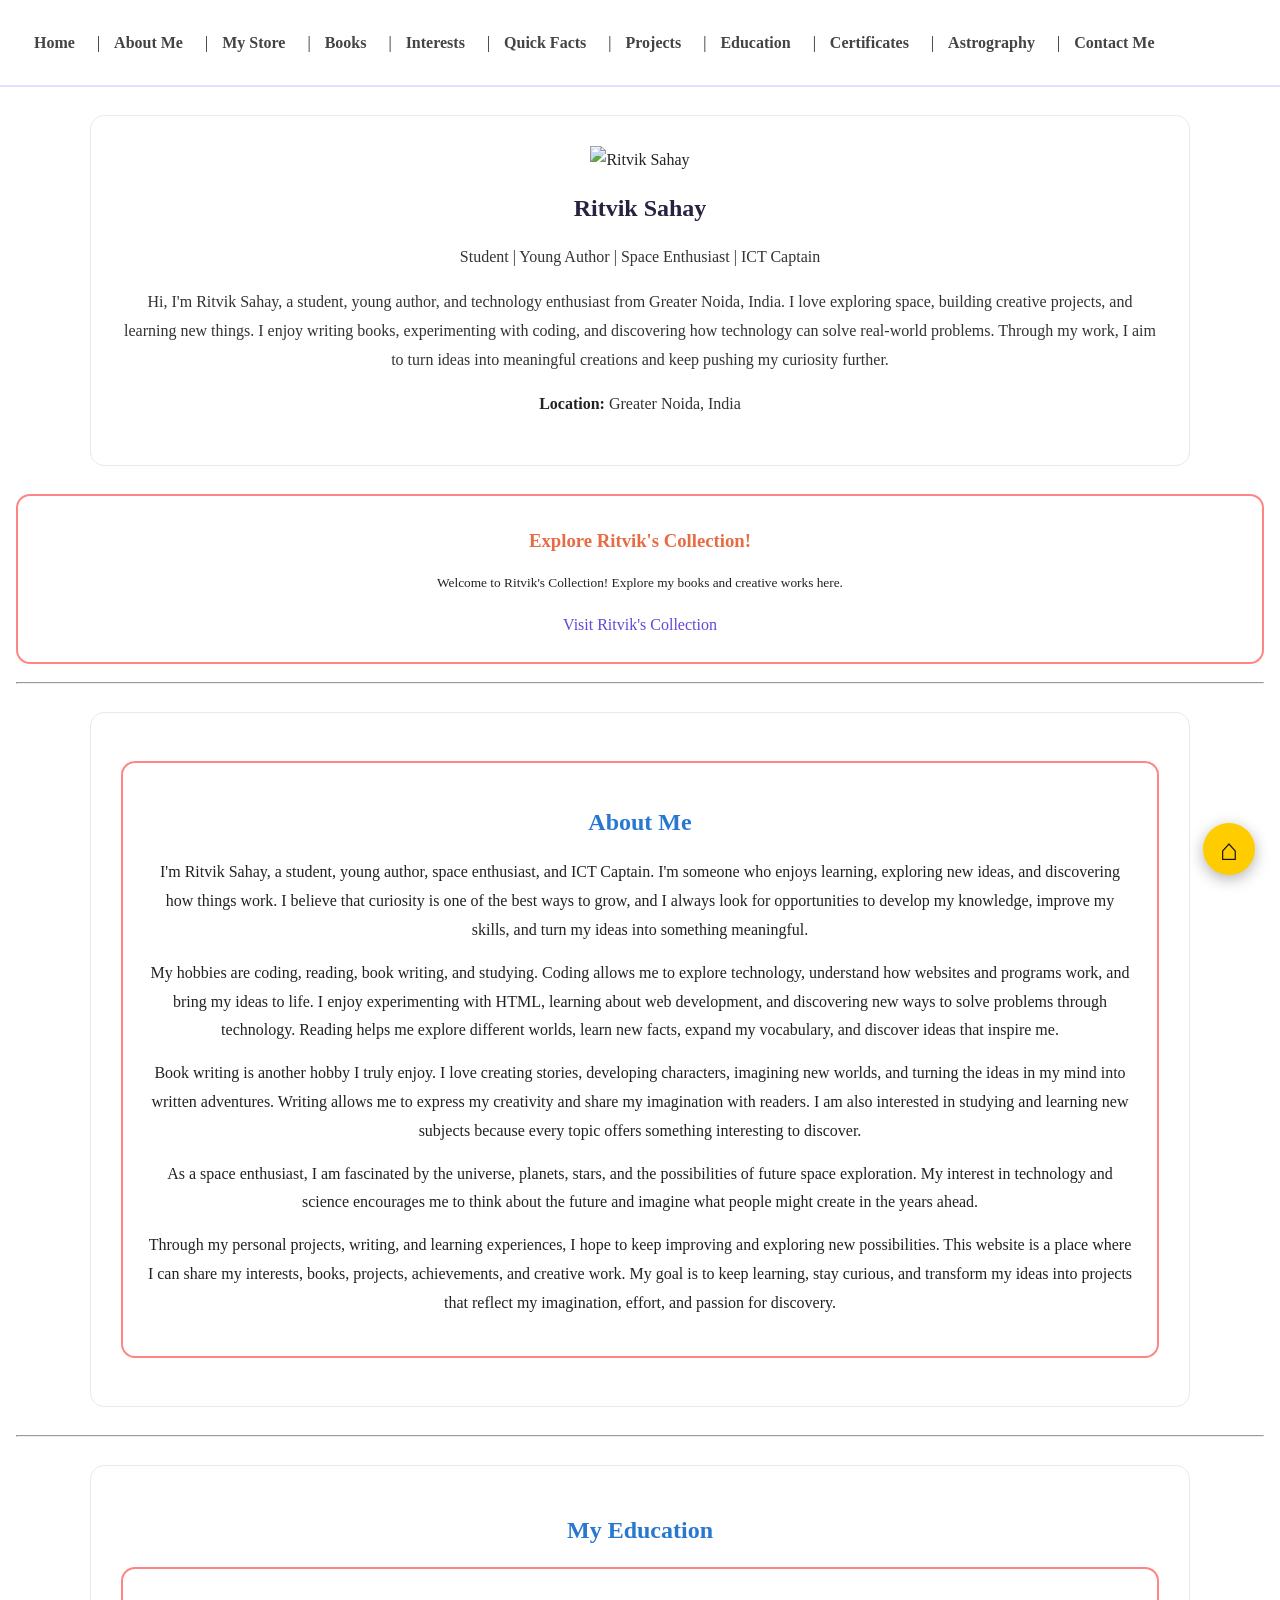
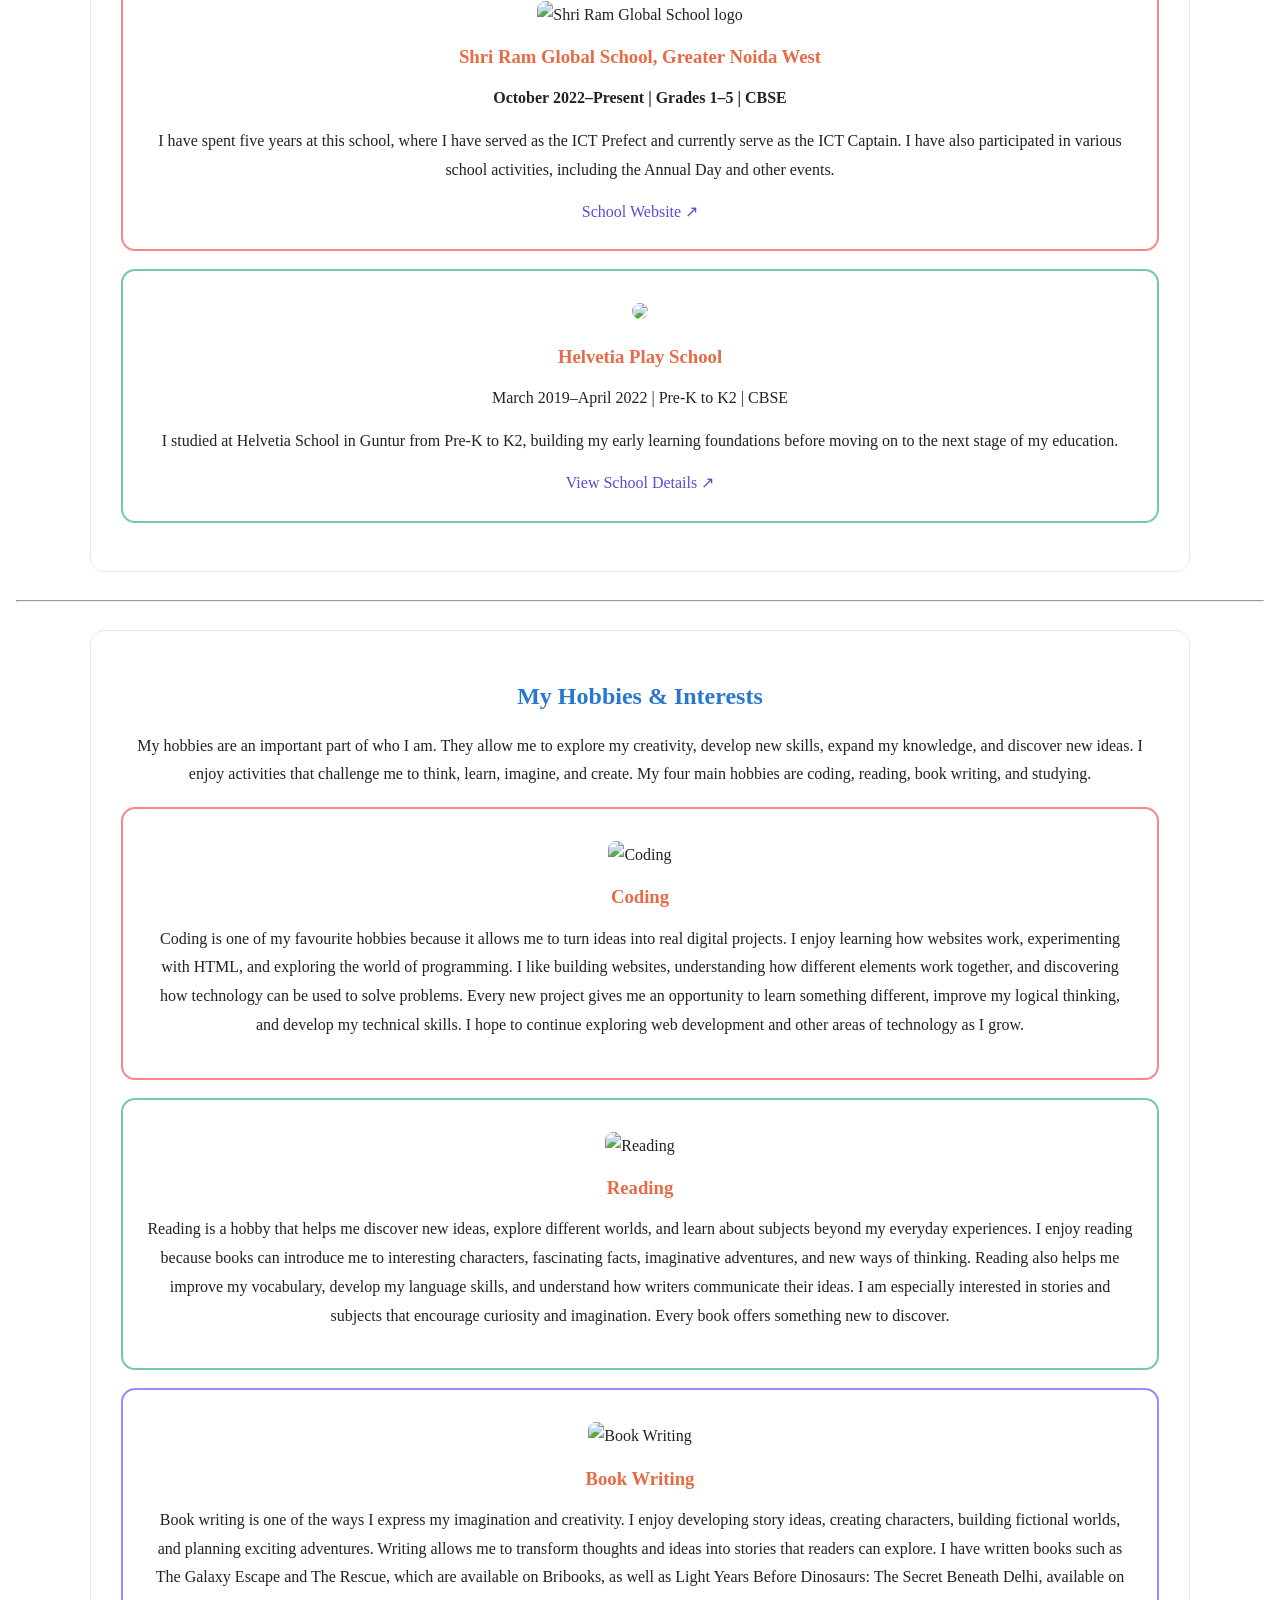
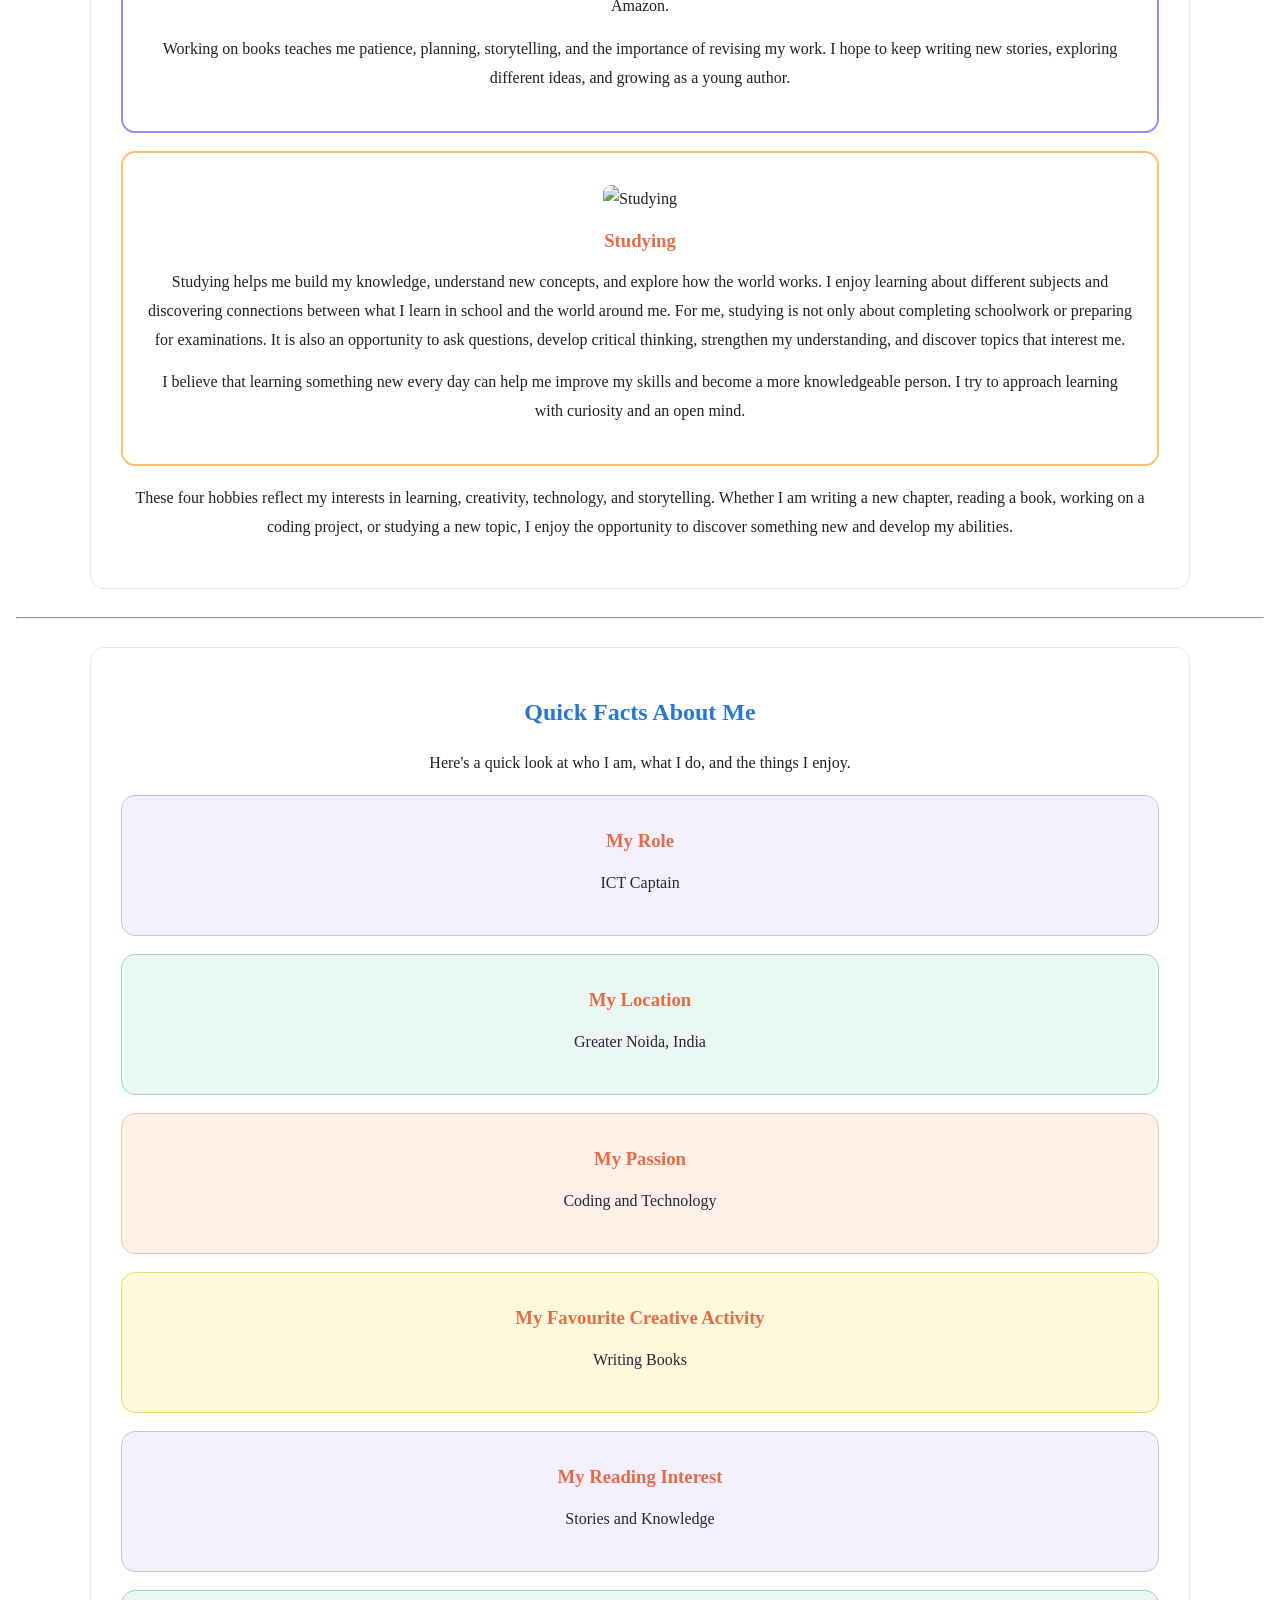
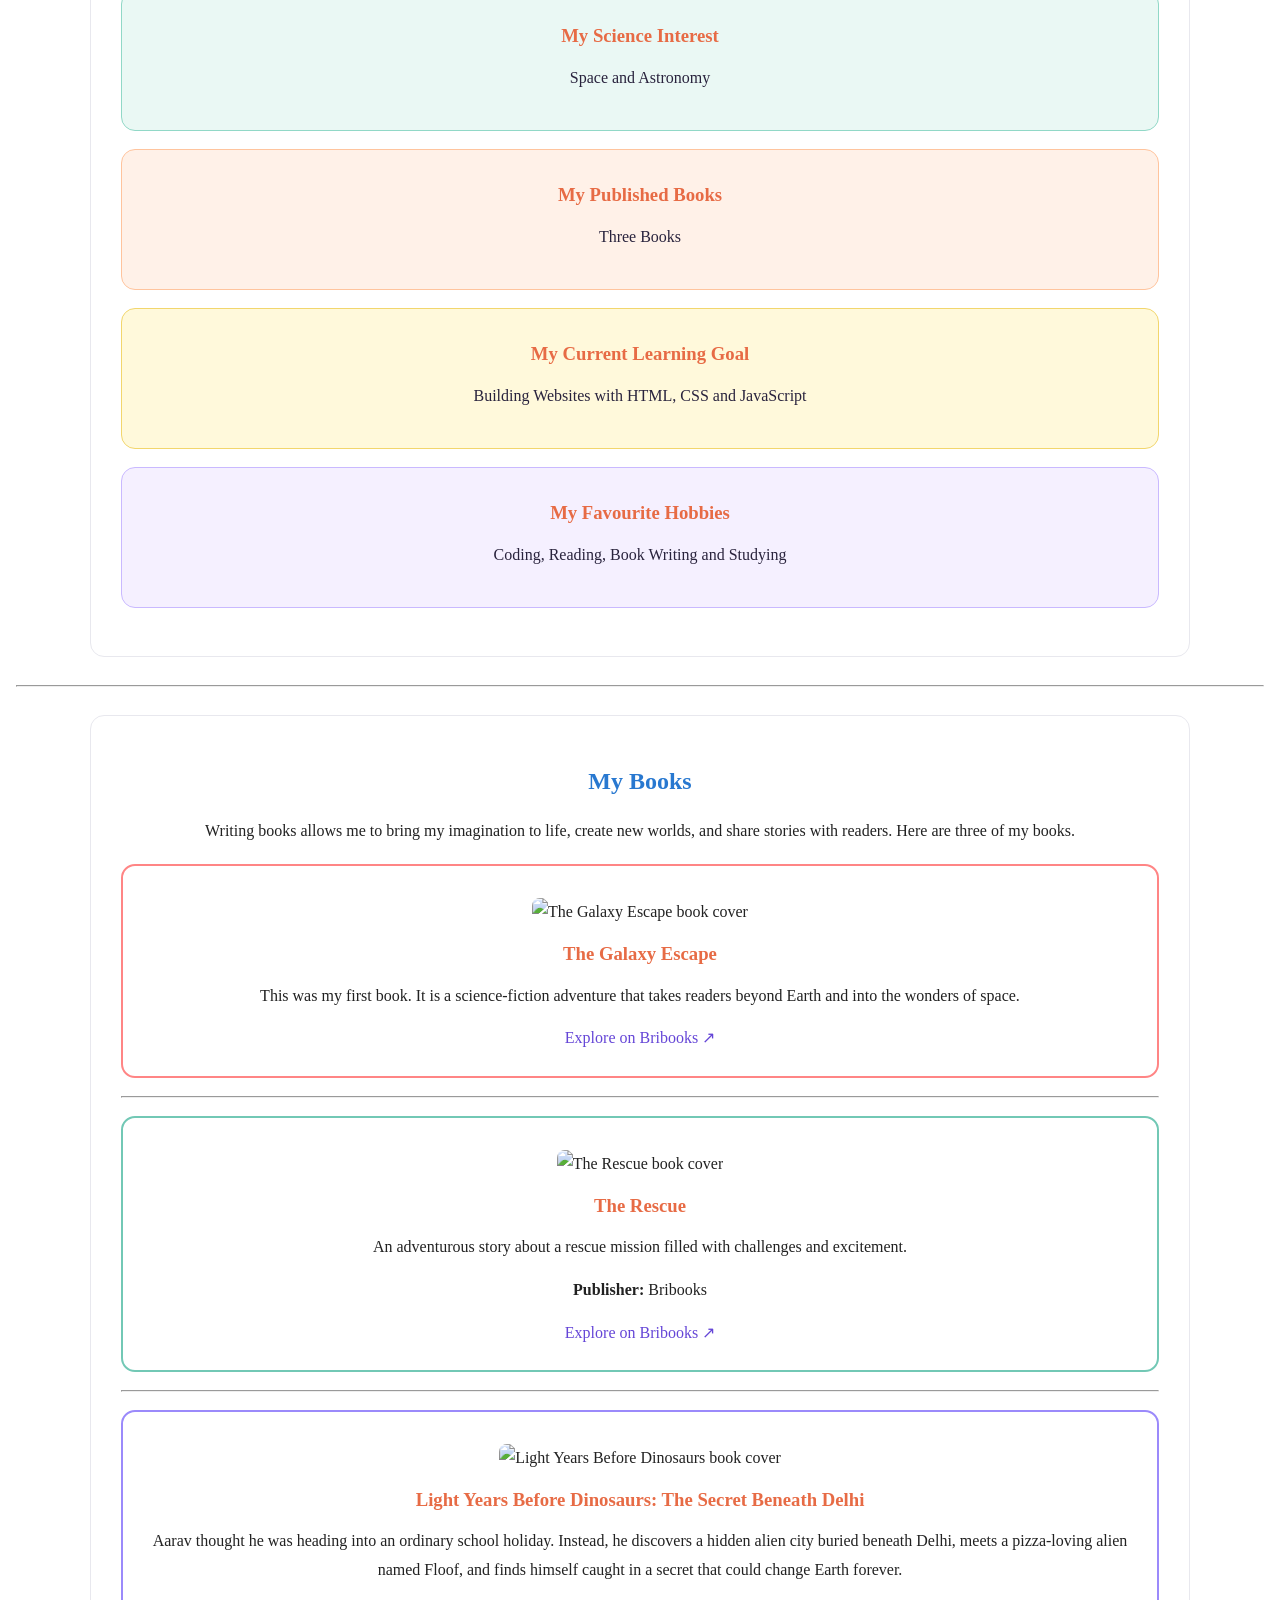
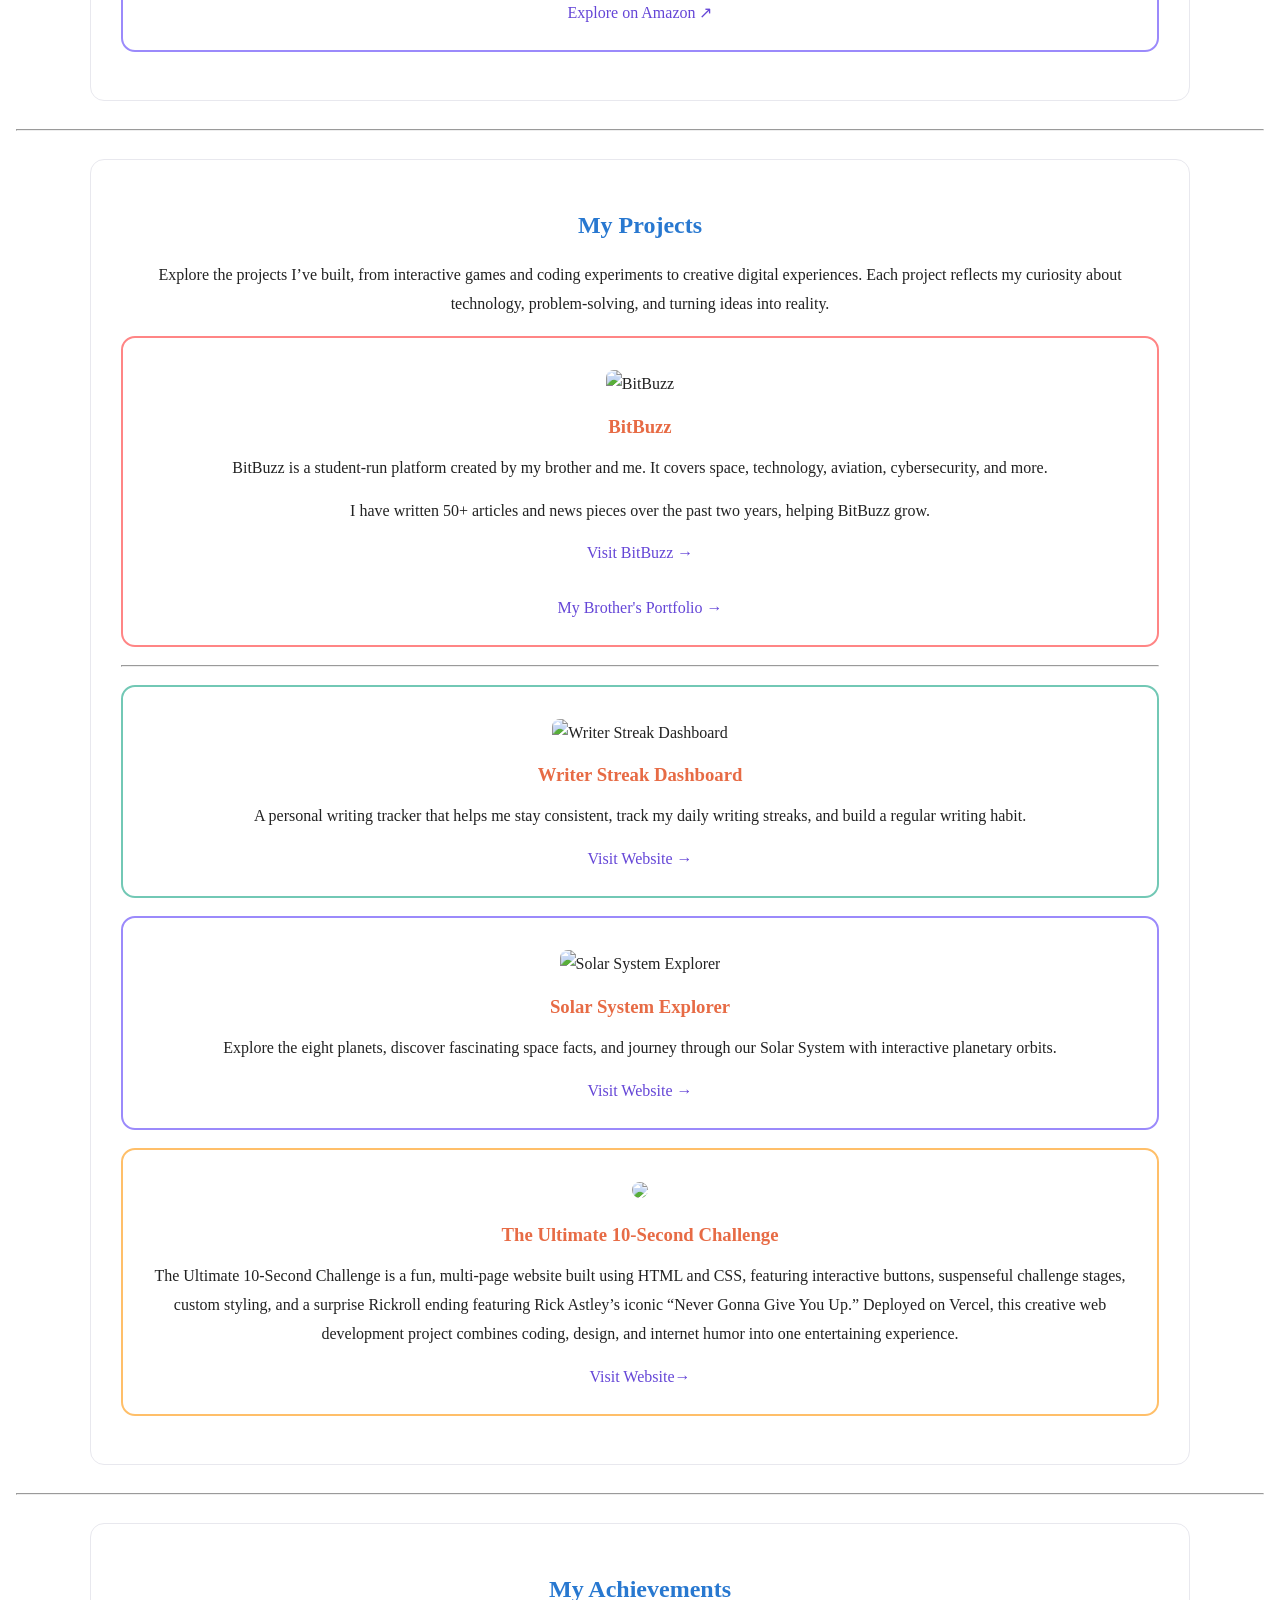
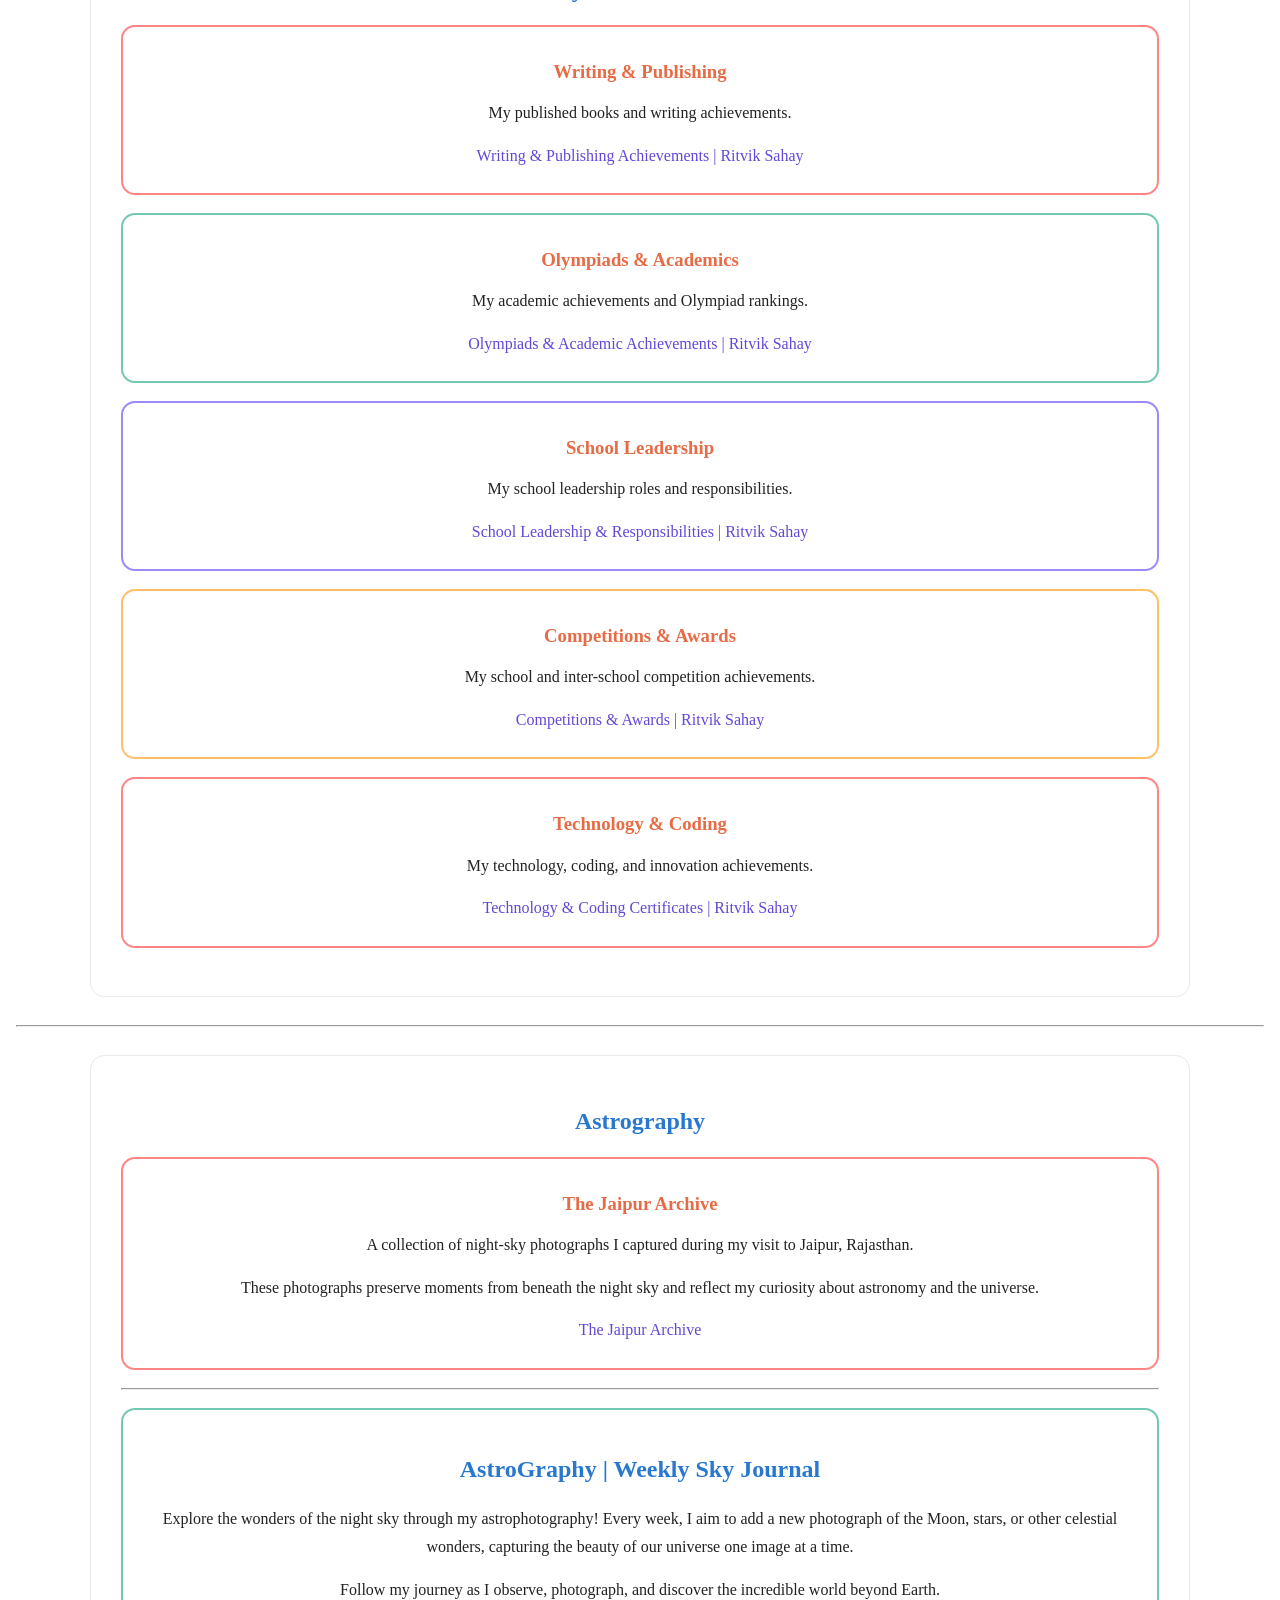
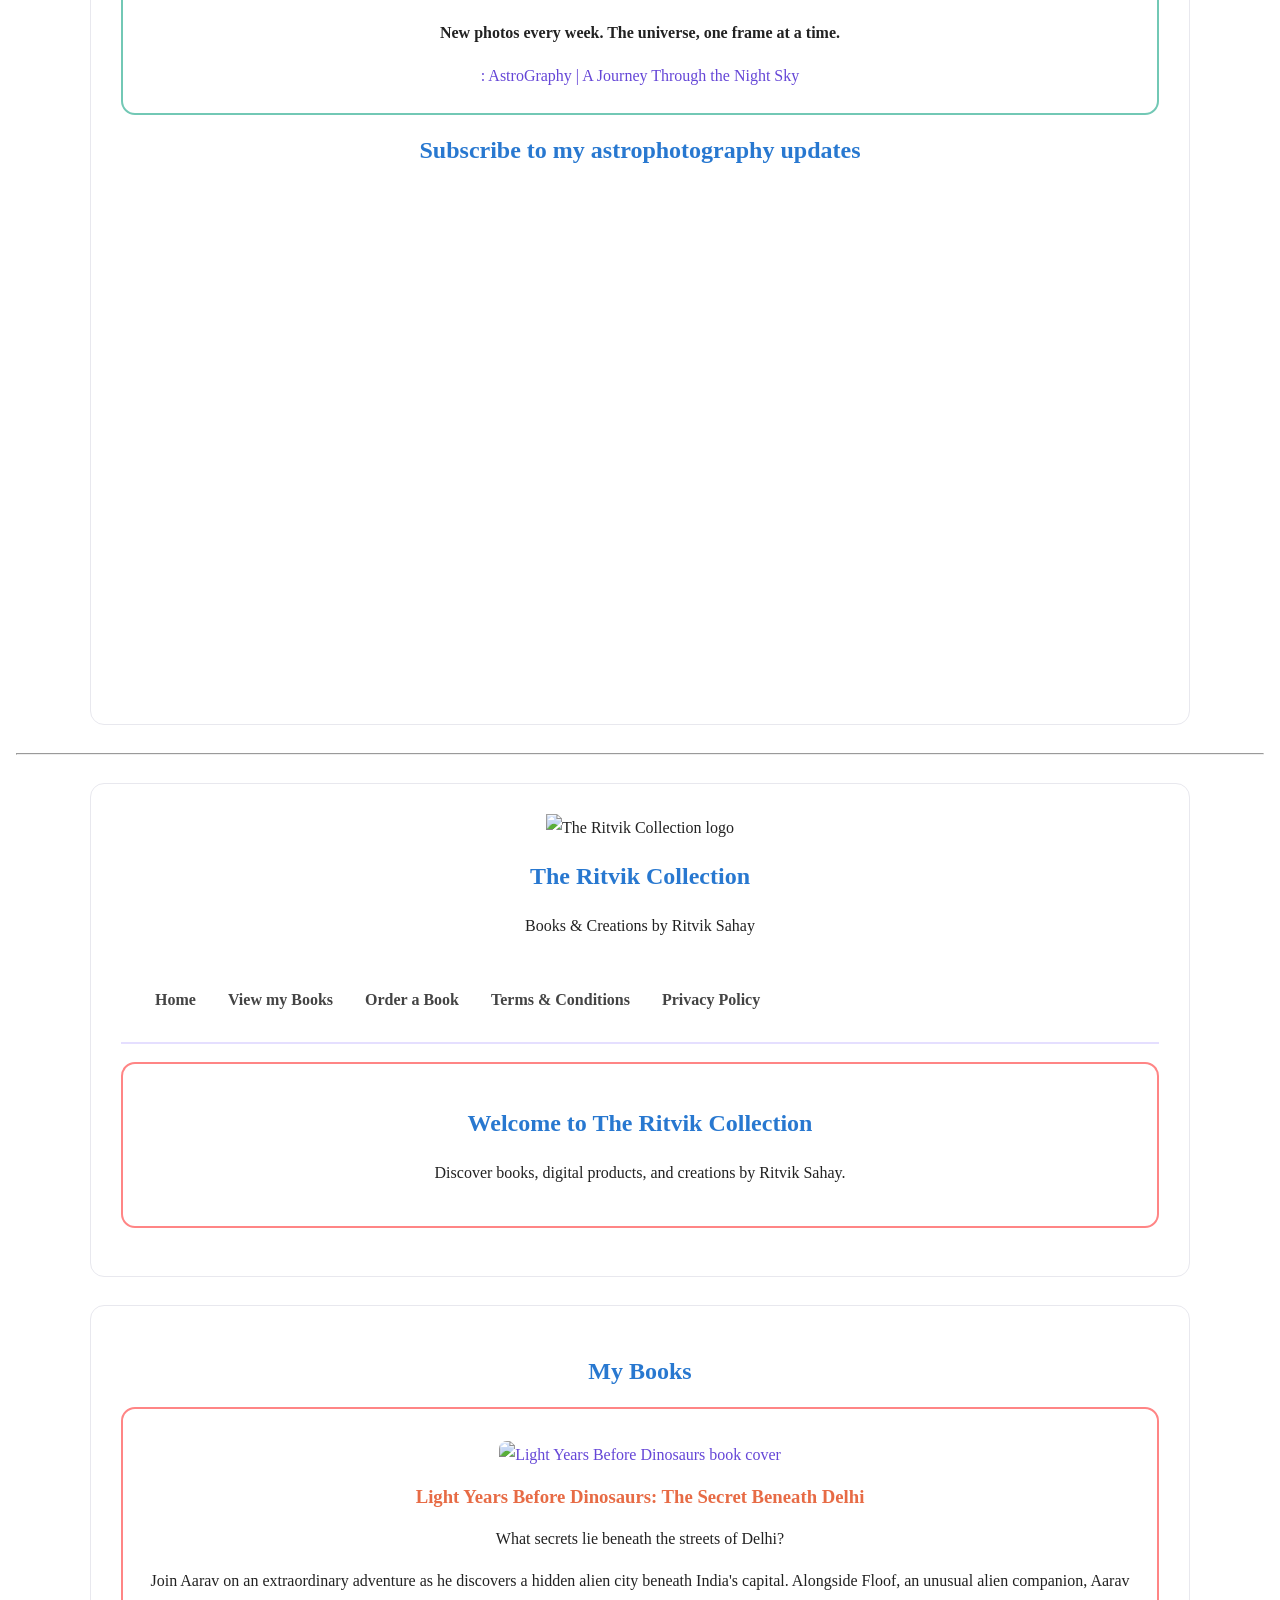
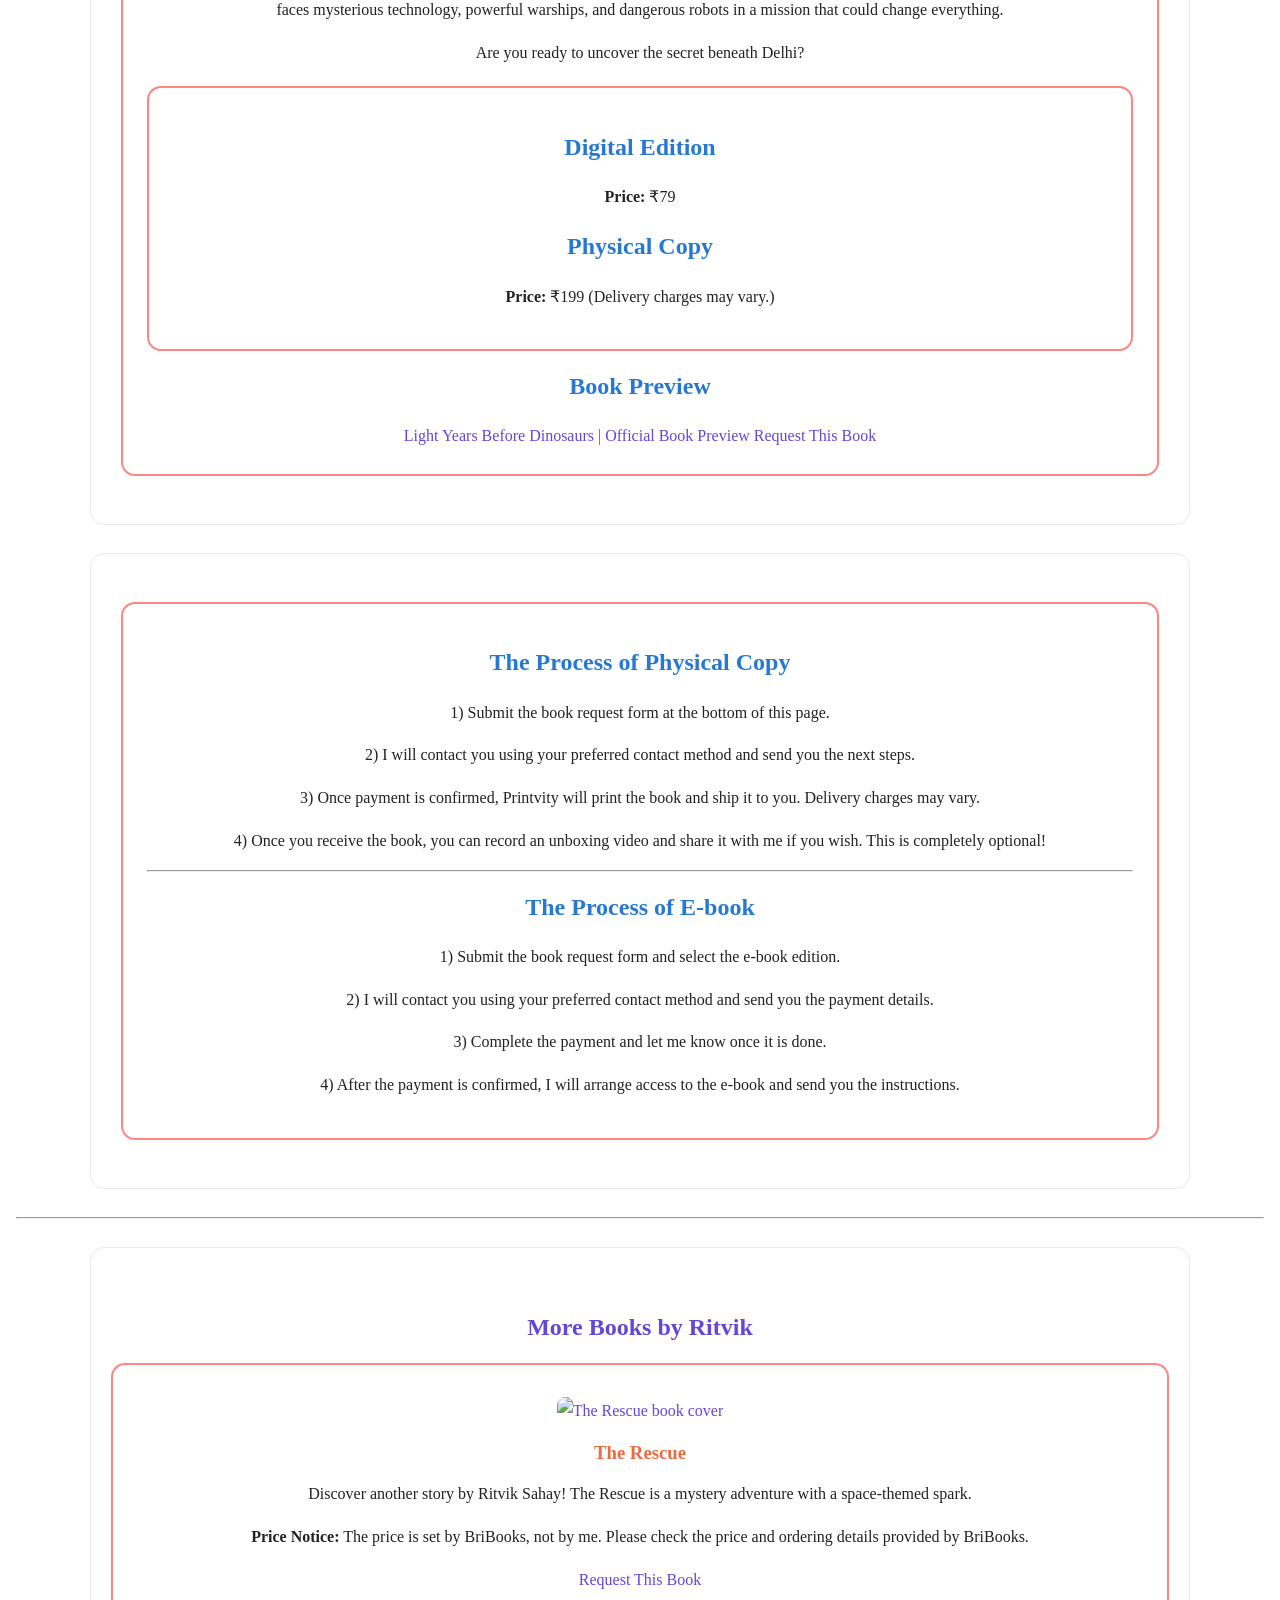
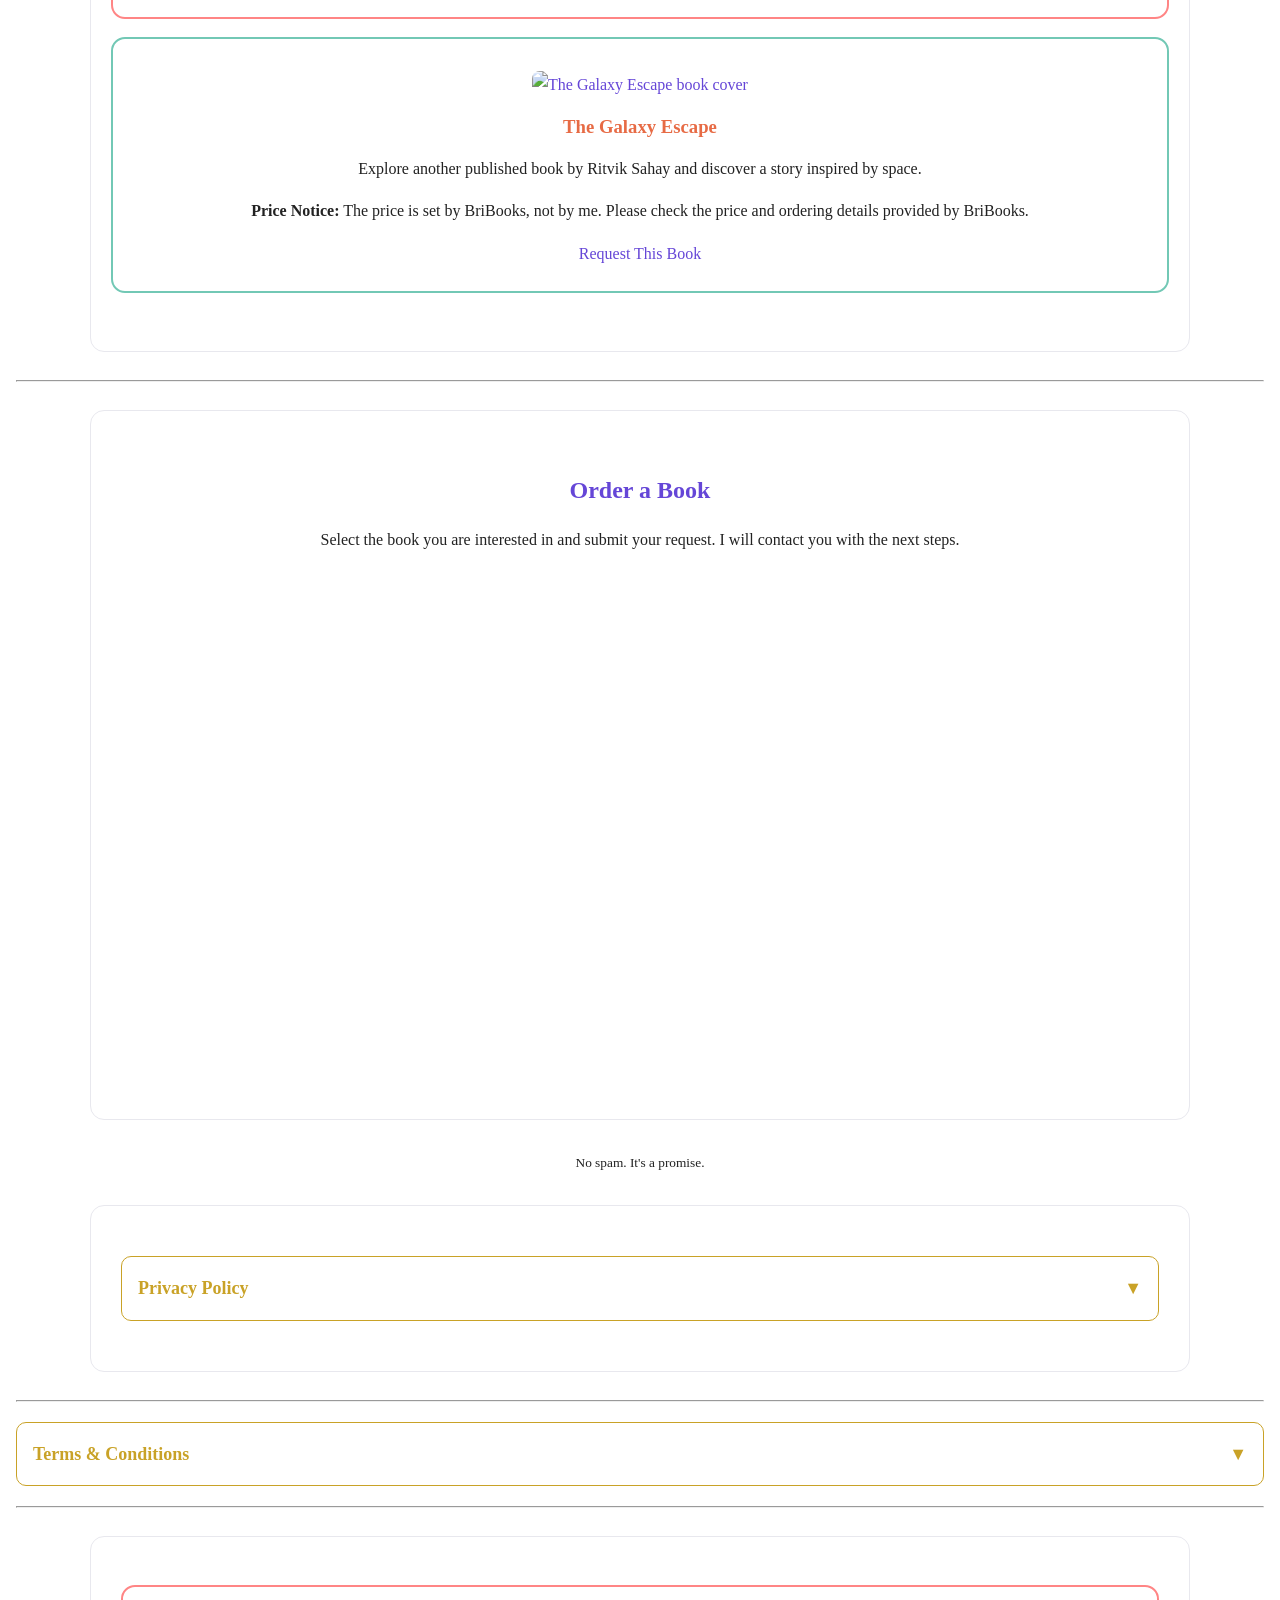
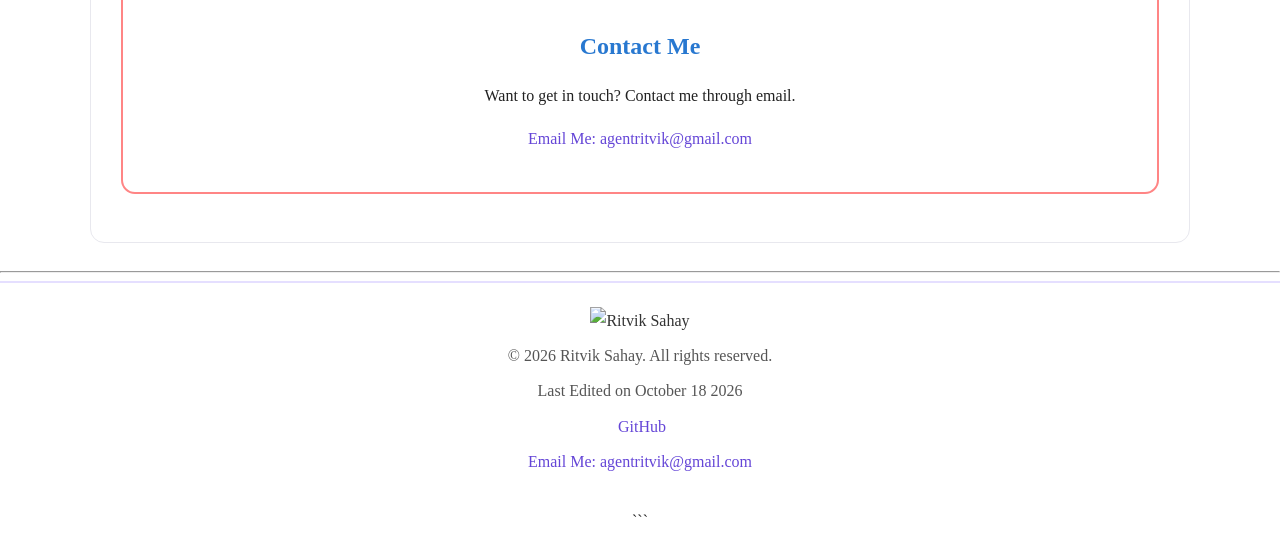
==== commit e275b95e: "Added a new project I added a new project named "The Ultimate 10 second challenge" The Ultimate 10-" ====
--- a/index.html
+++ b/index.html
@@ -628,6 +628,20 @@
                     Visit Website →
                 </a>
 
+            </div>
+
+            <div class= "glance-card">
+            <img src= "[data-uri]
+                width= "60">
+
+                <h3>The Ultimate 10-Second Challenge</h3>
+                <p>The Ultimate 10-Second Challenge is a fun, multi-page website built using HTML and CSS, featuring interactive buttons, suspenseful challenge stages, custom styling, and a surprise Rickroll ending featuring Rick Astley’s iconic “Never Gonna Give You Up.” Deployed on Vercel, this creative web development project combines coding, design, and internet humor into one entertaining experience.</p>
+                   <A
+                href= "https://definitely-not-a-rickroll.vercel.app/"
+                    target= "_blank"
+                    rel= "noopener noreferrer">
+                    Visit Website→ 
+                   </A>
             </div>
 
         </section>
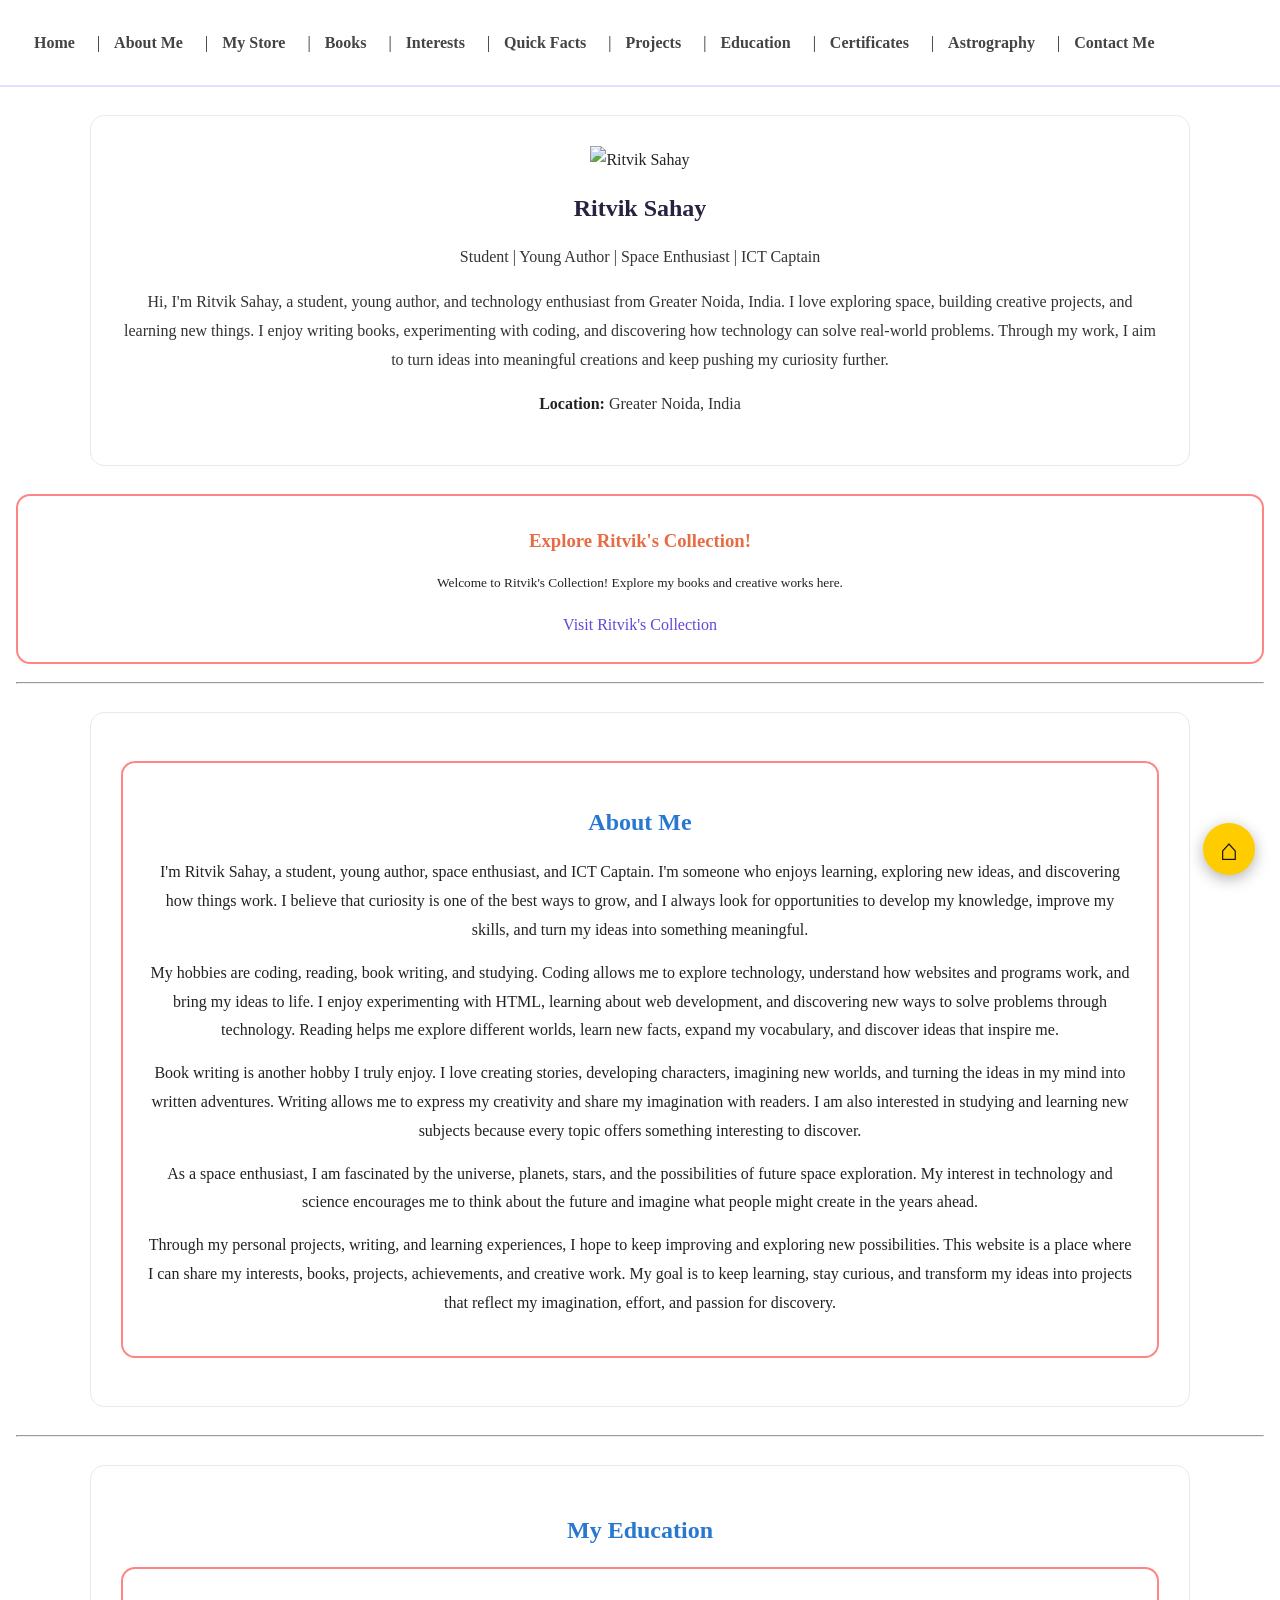
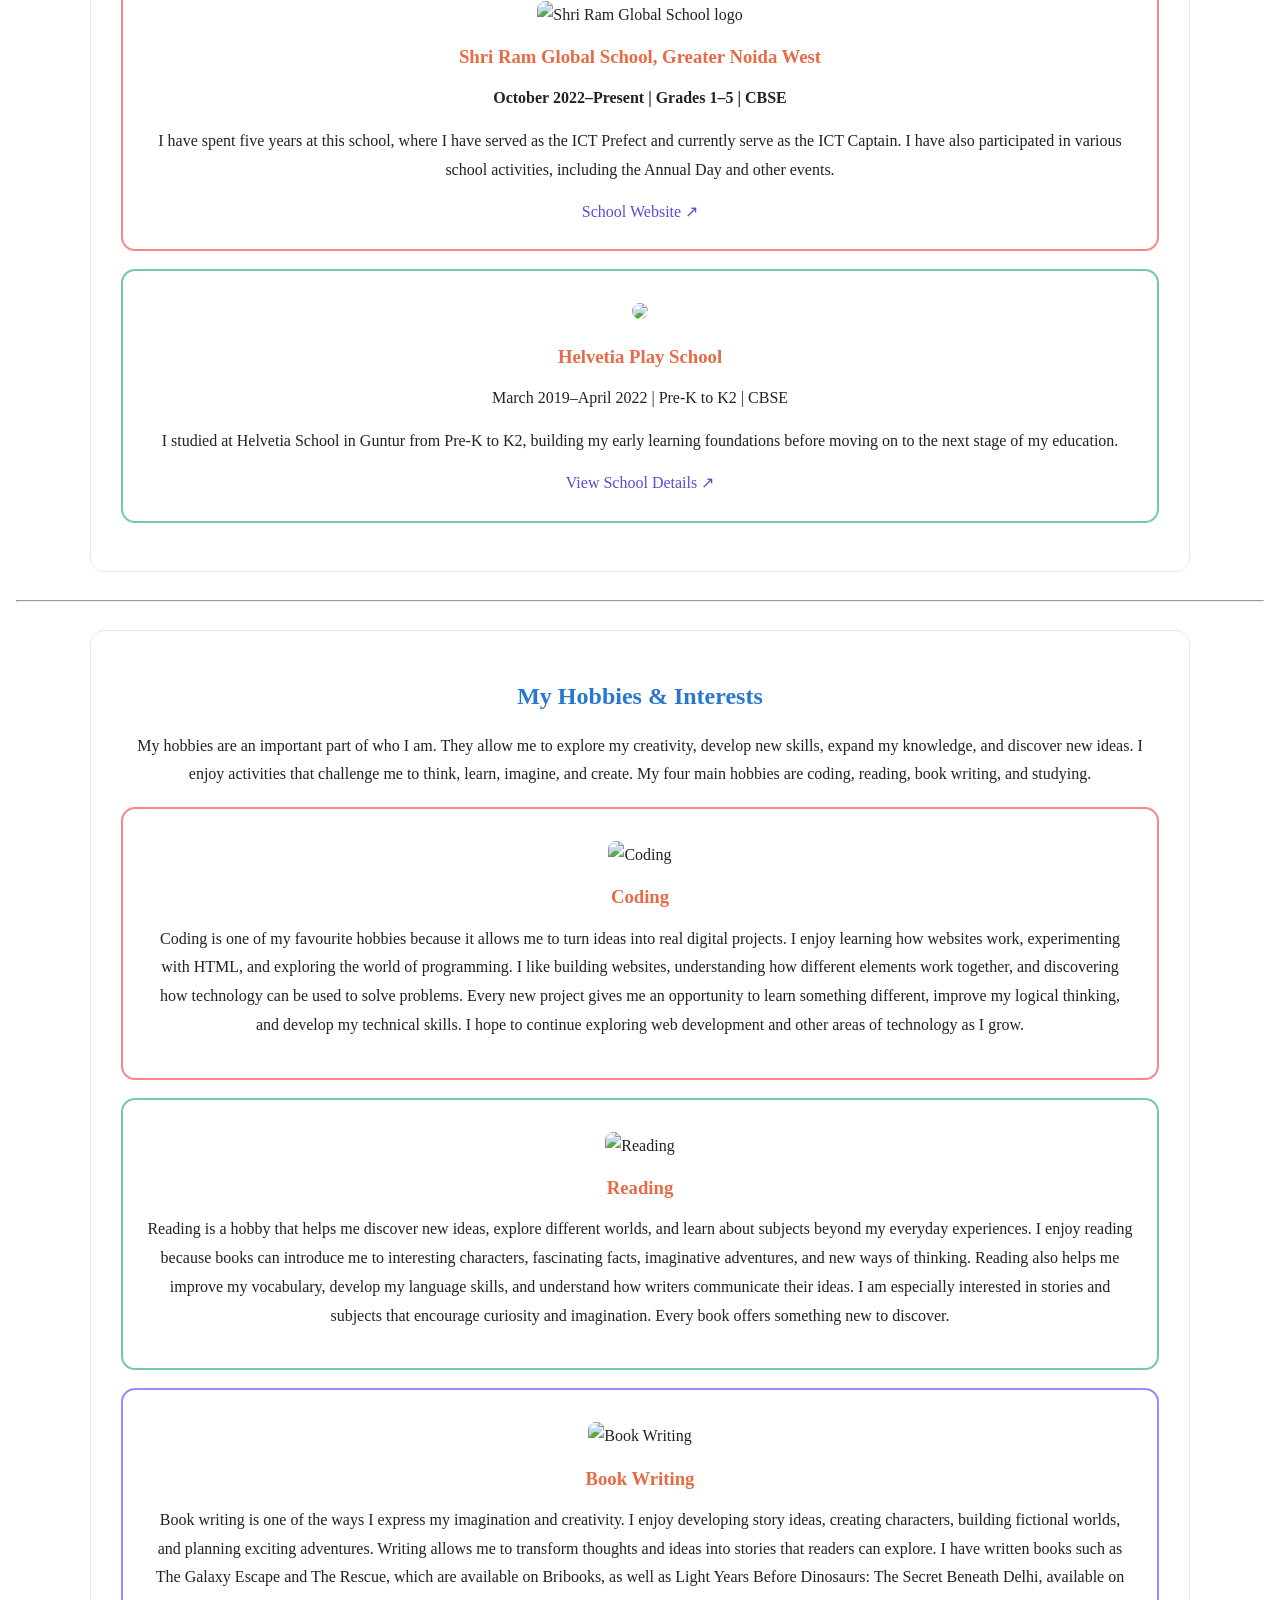
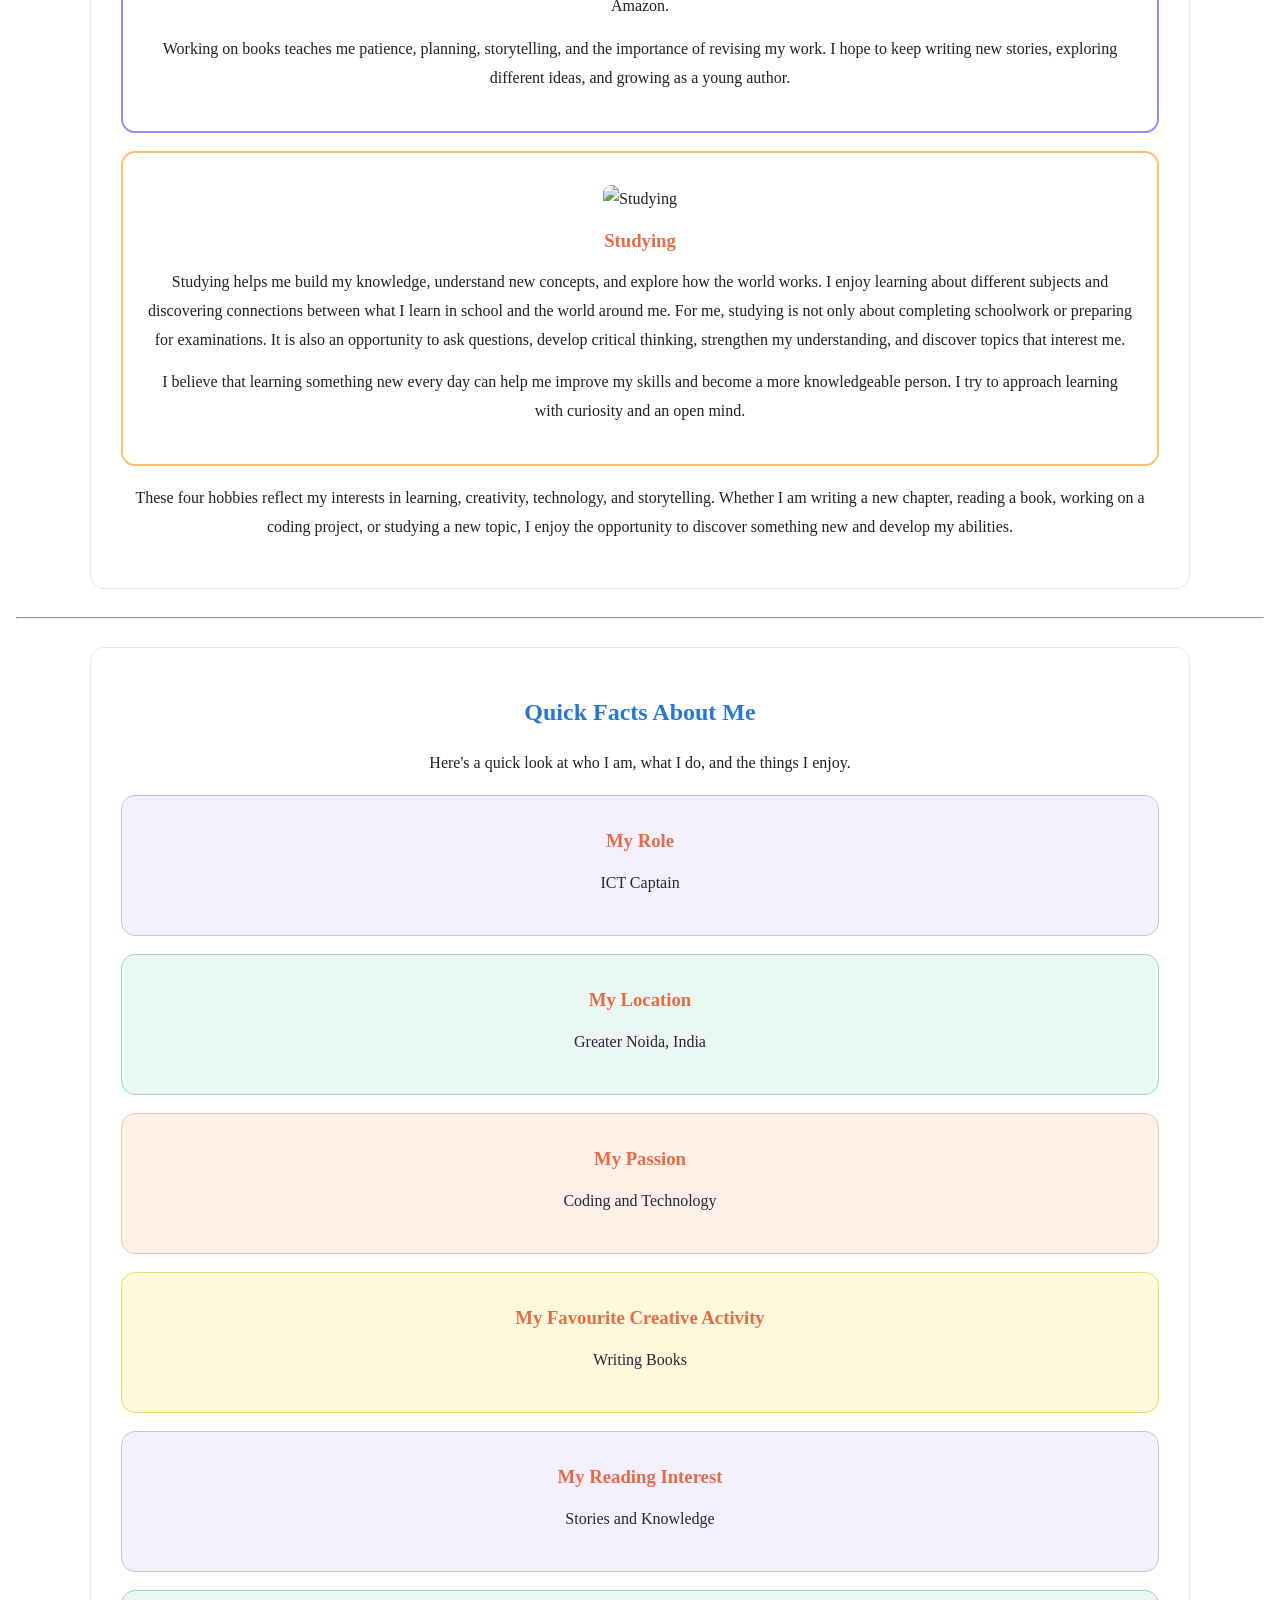
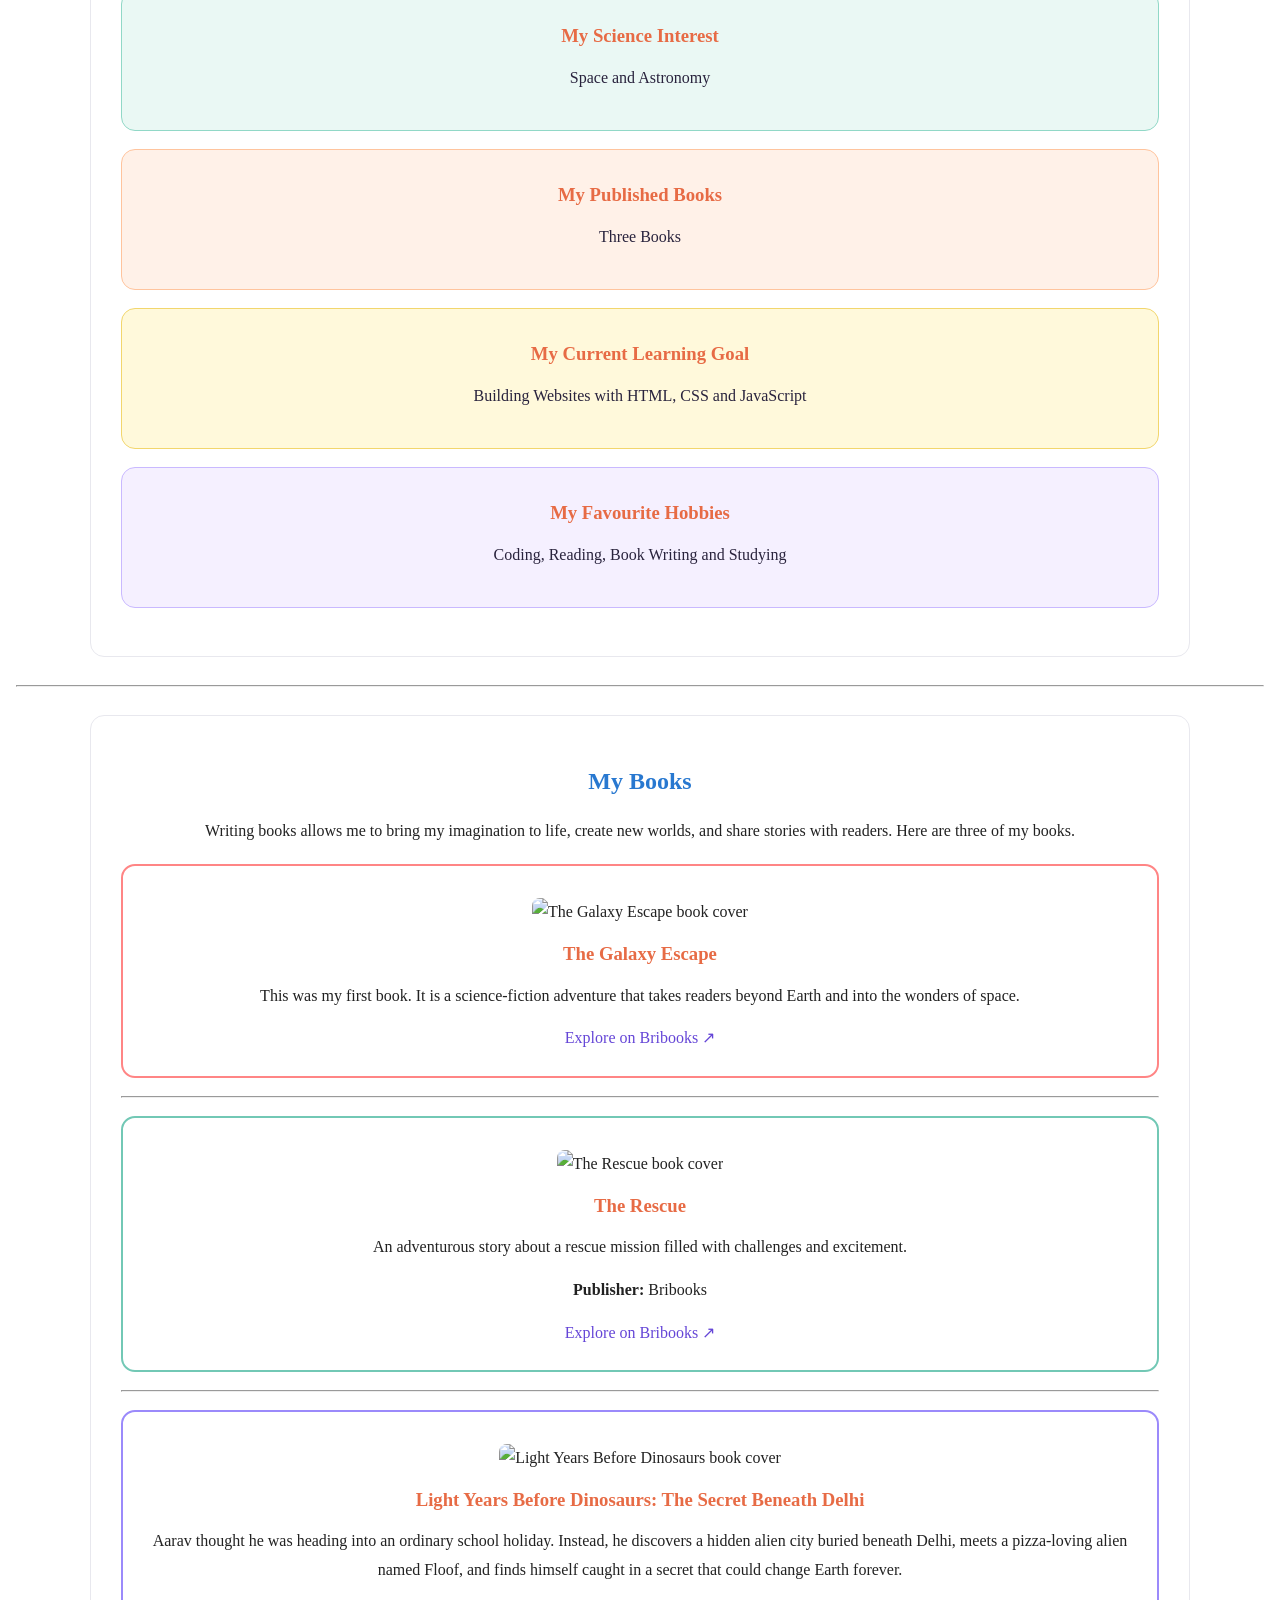
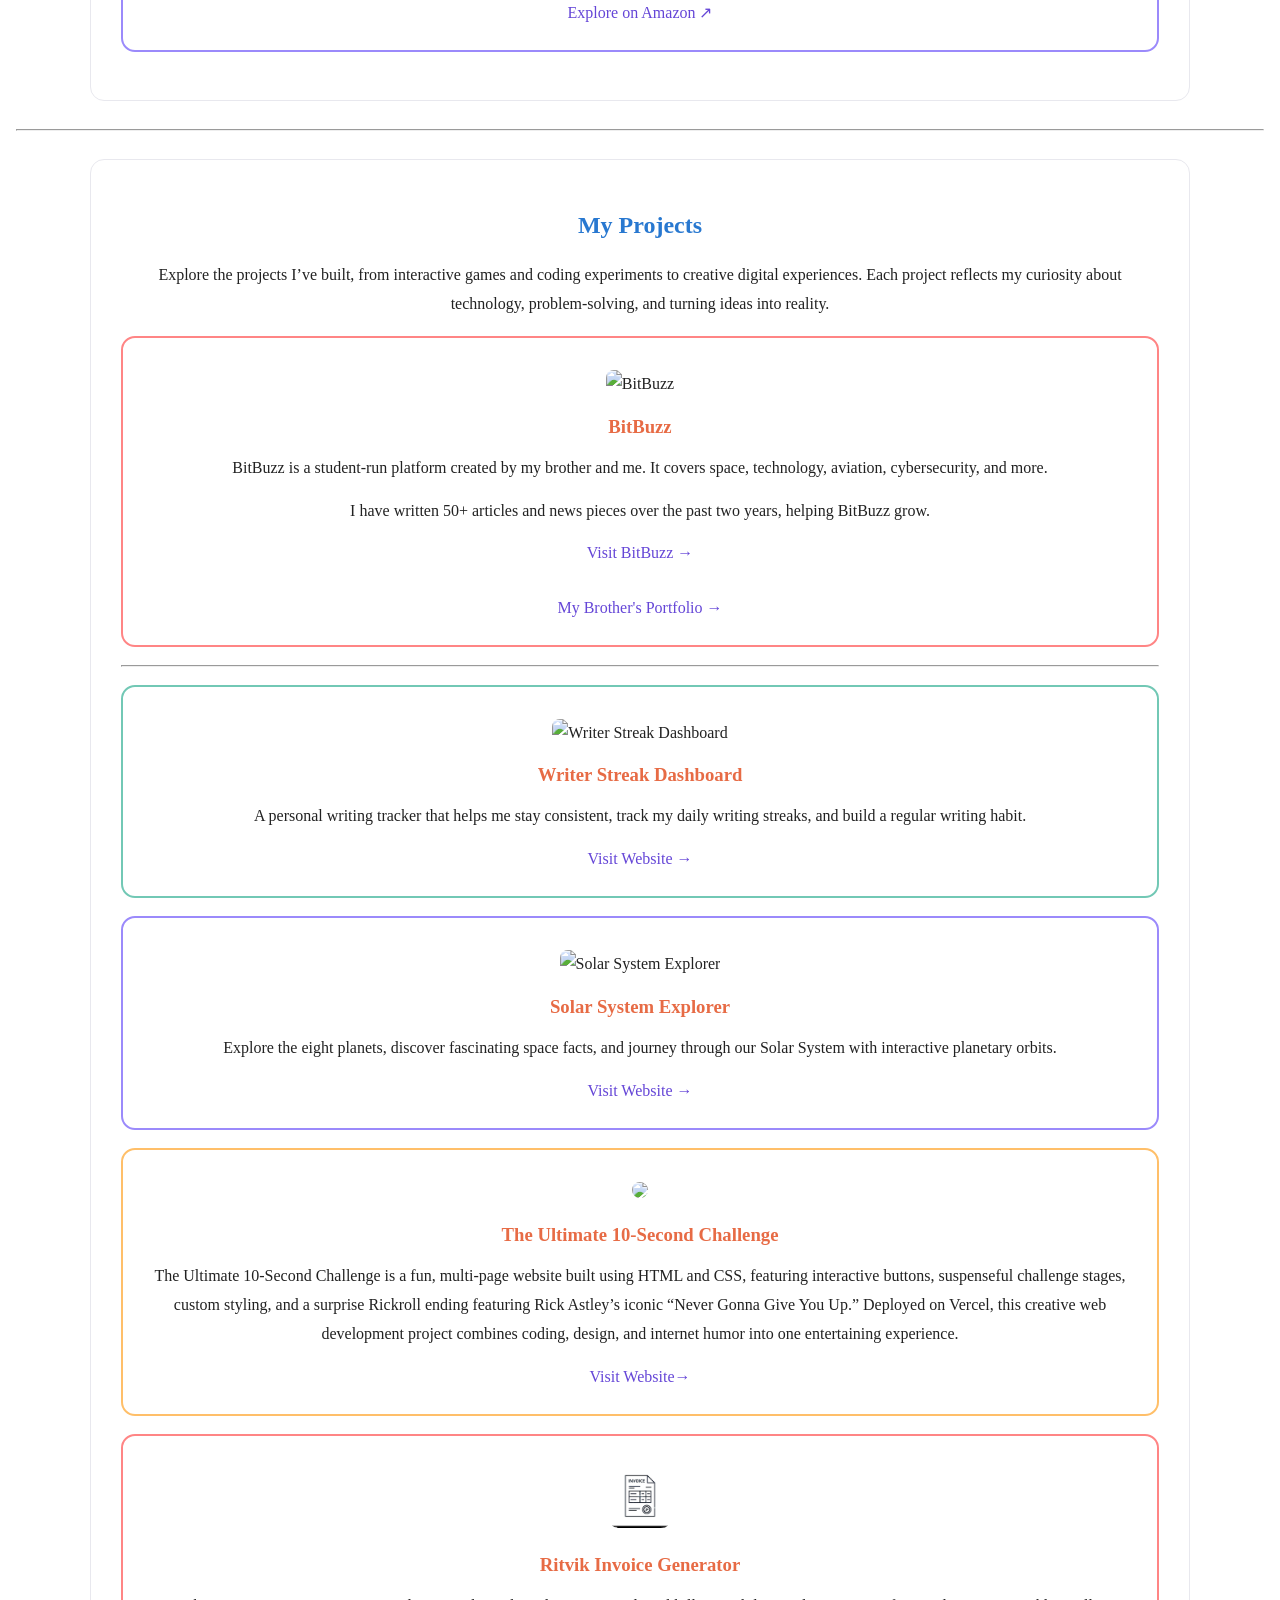
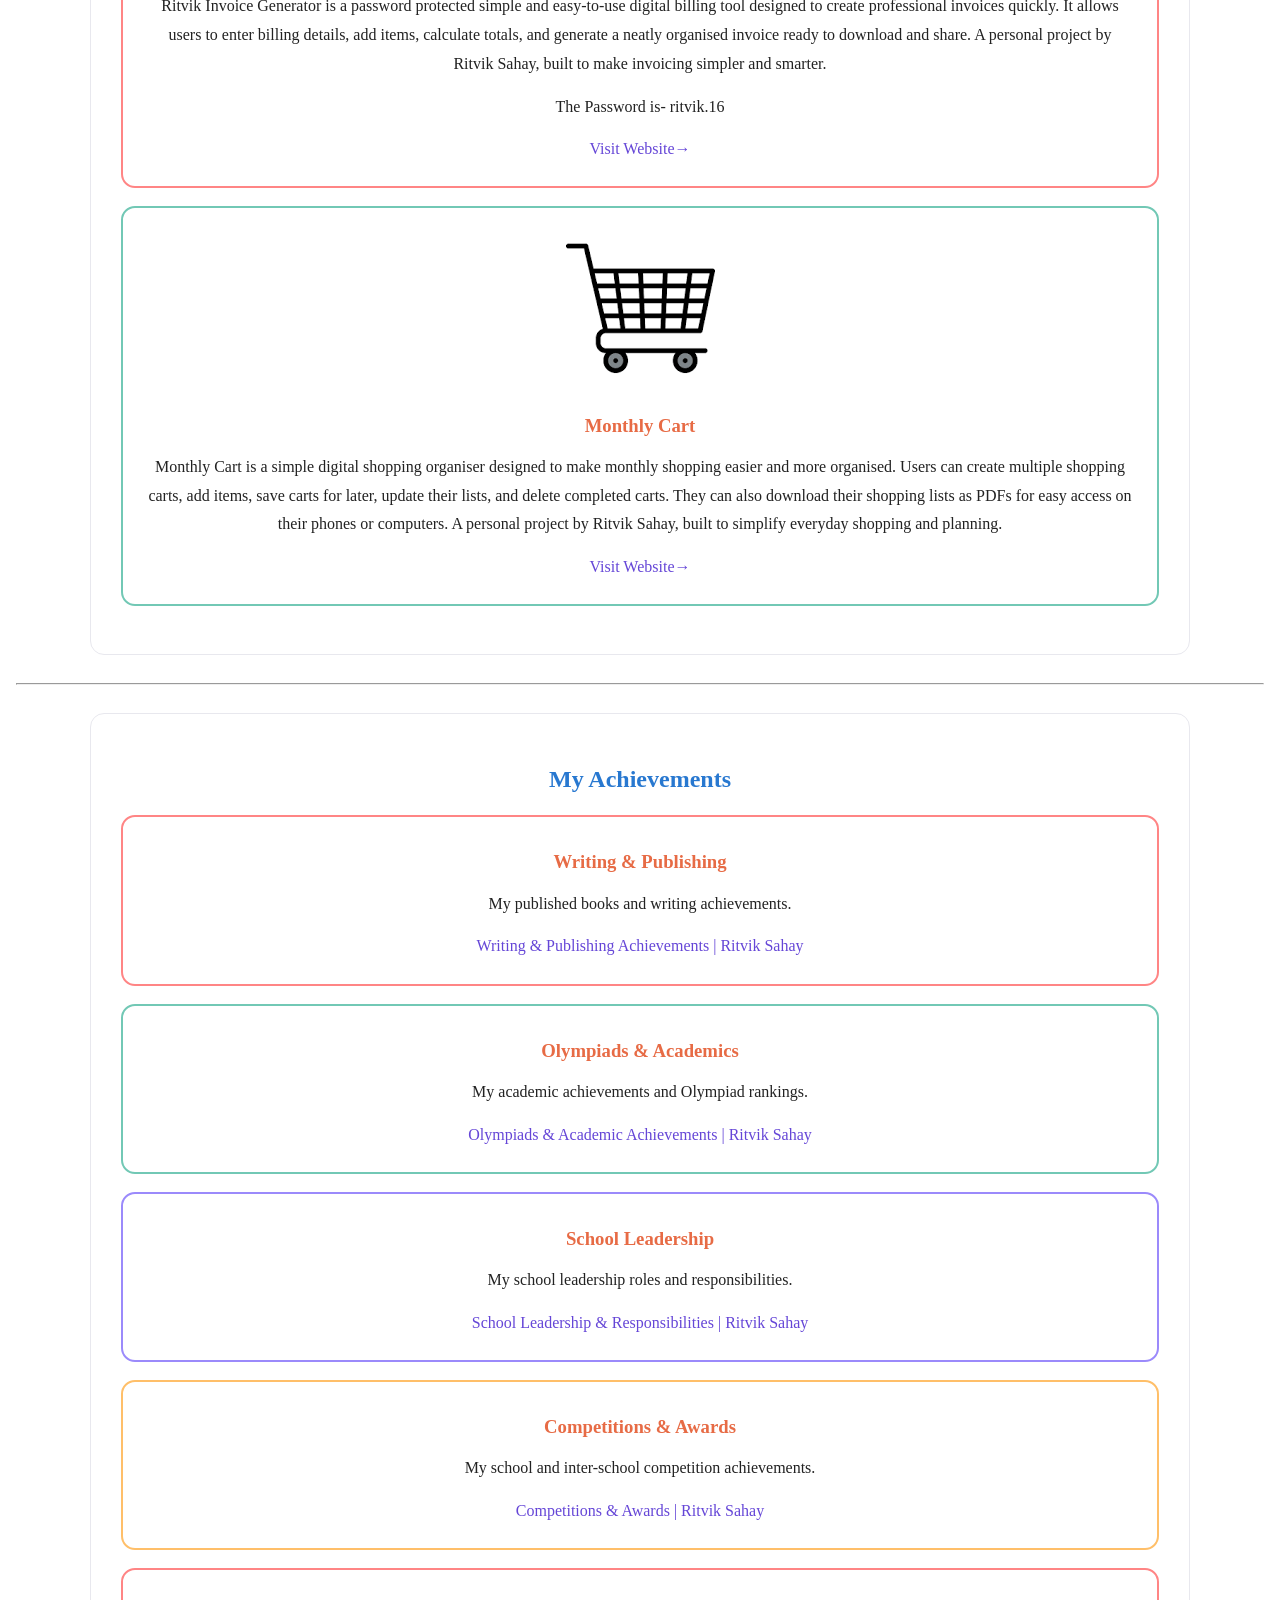
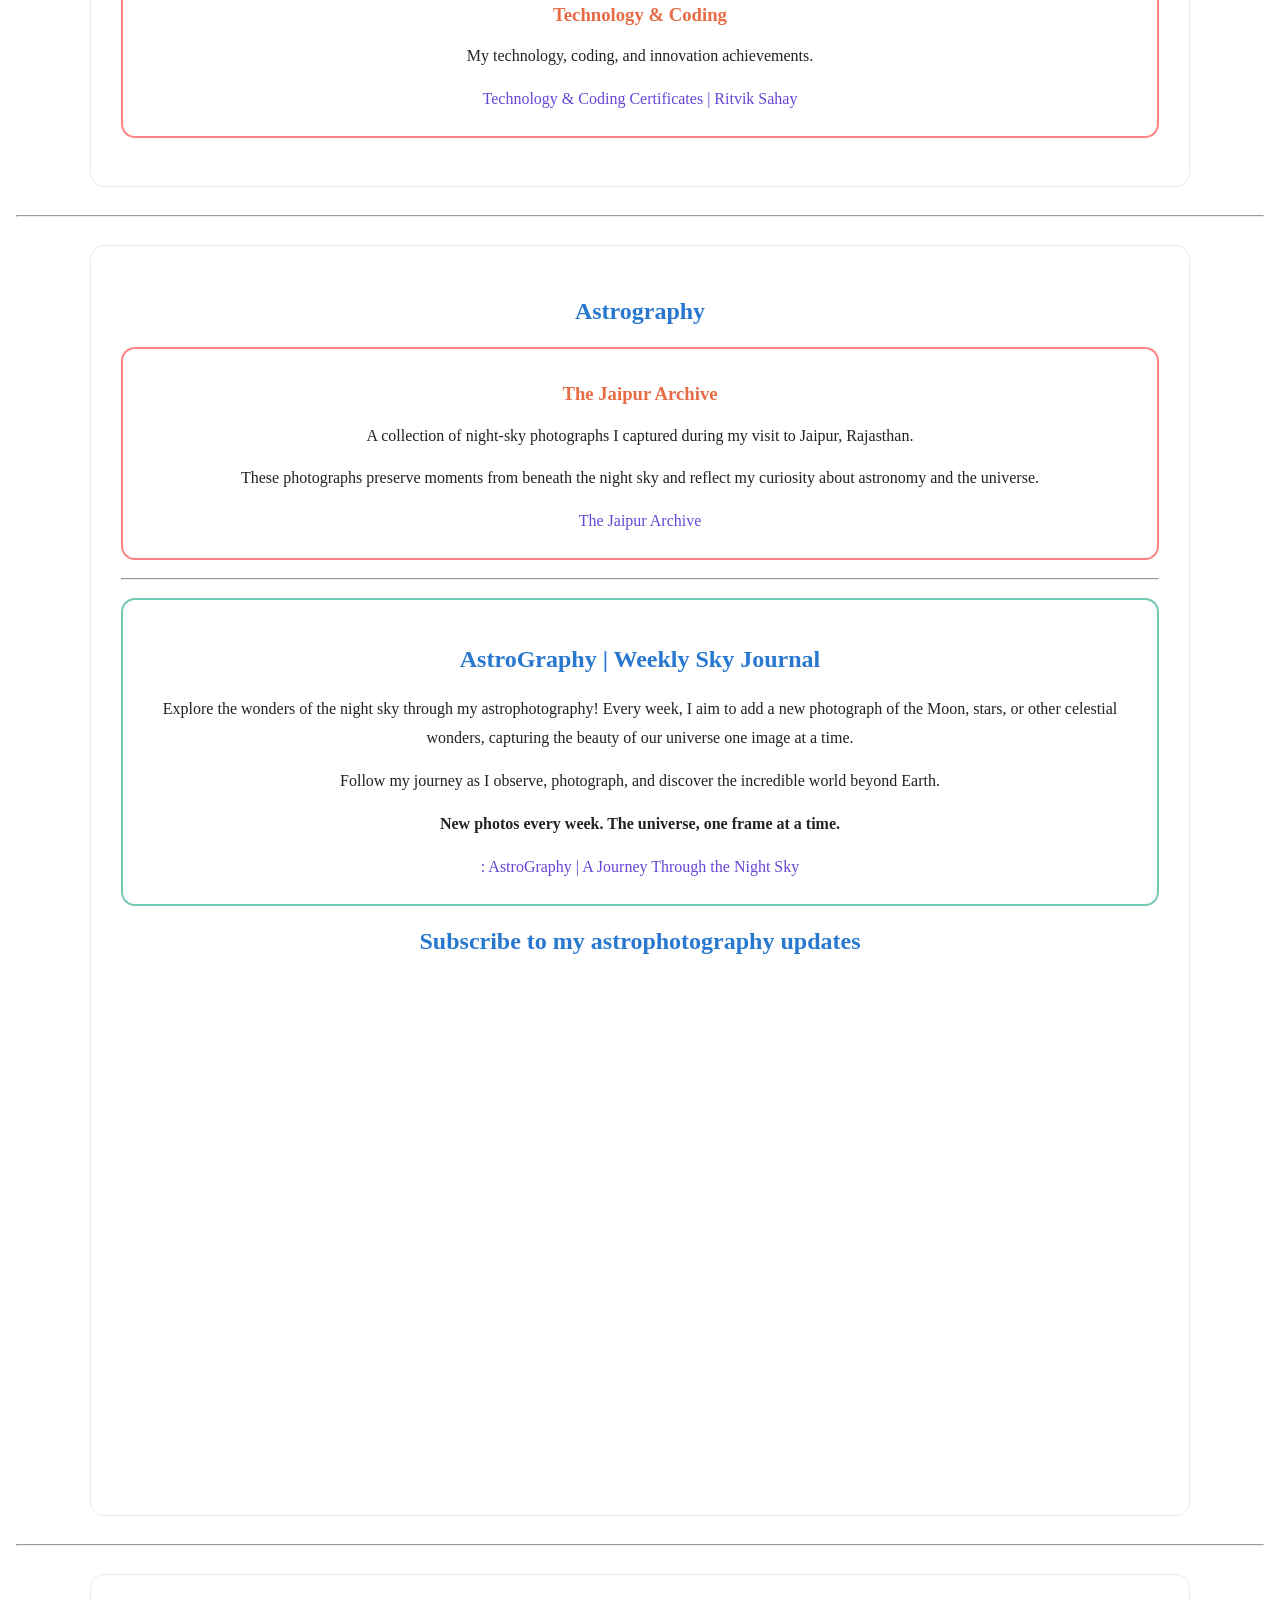
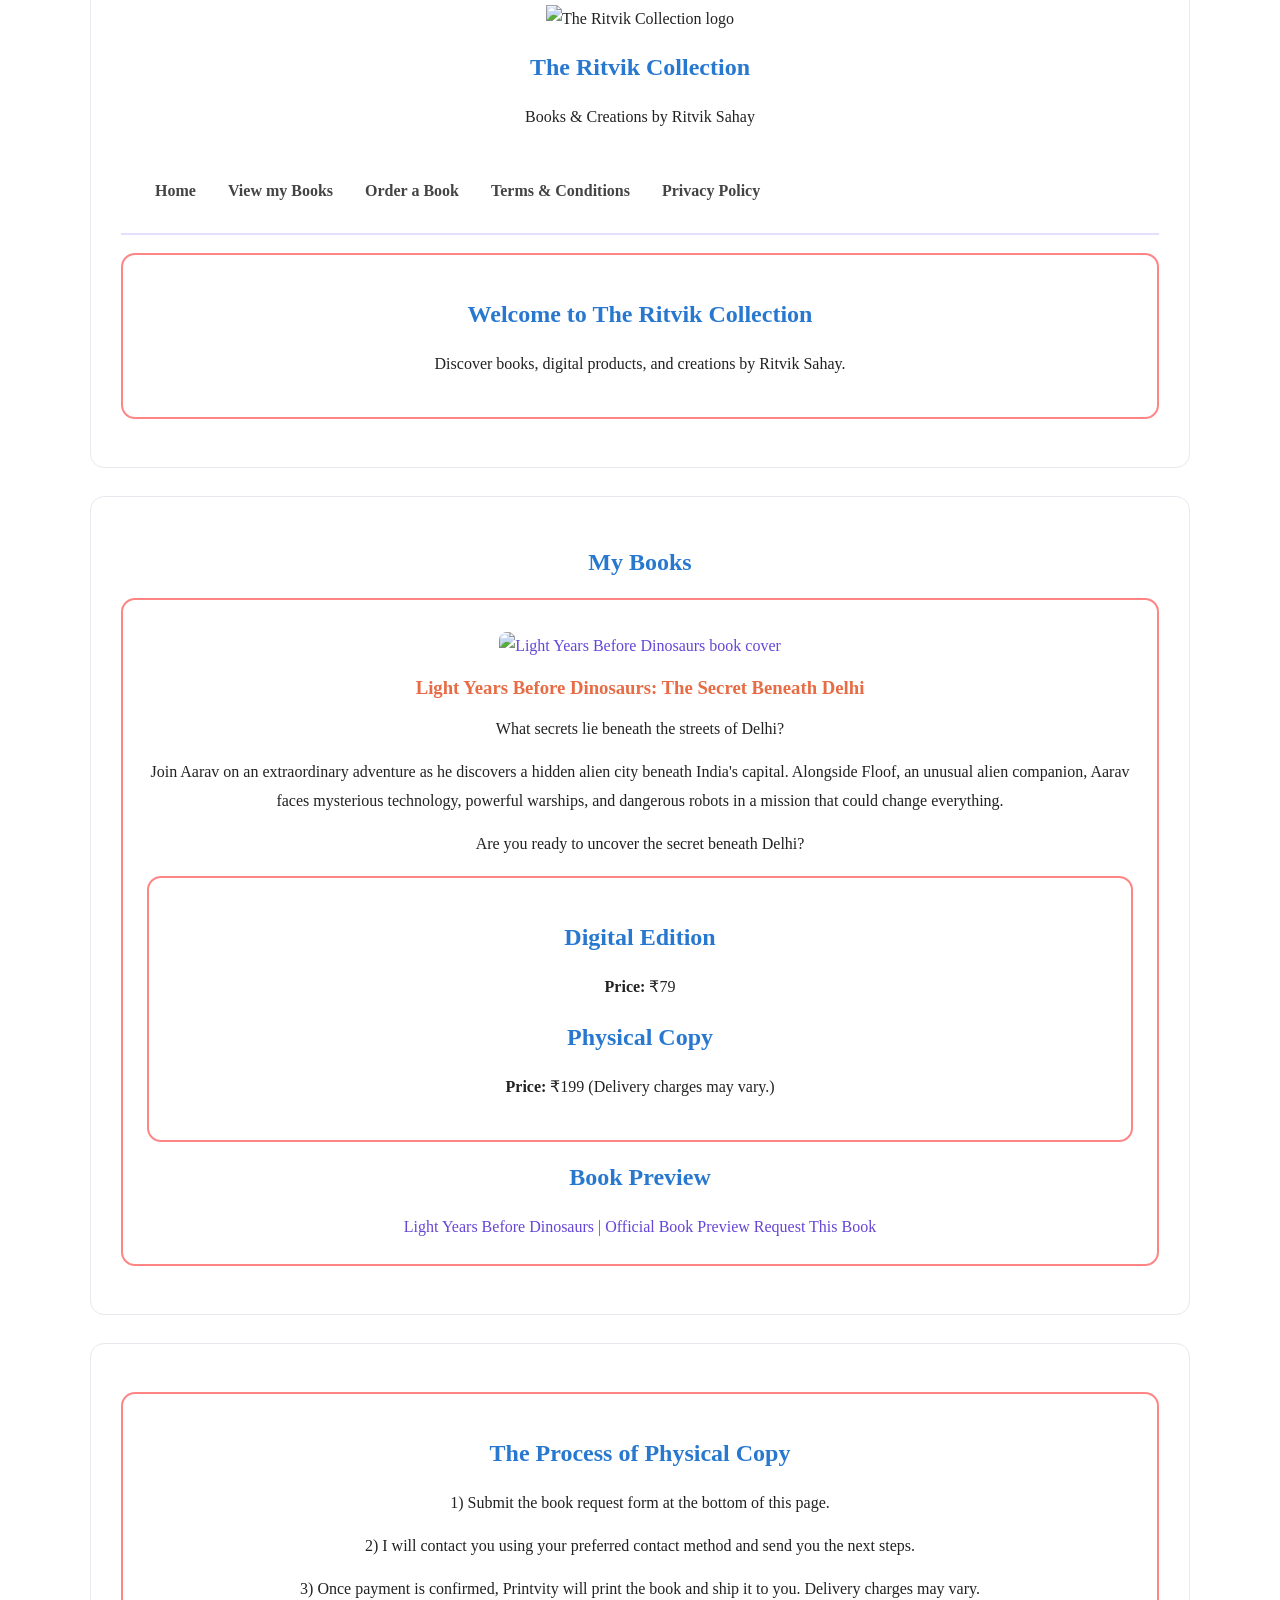
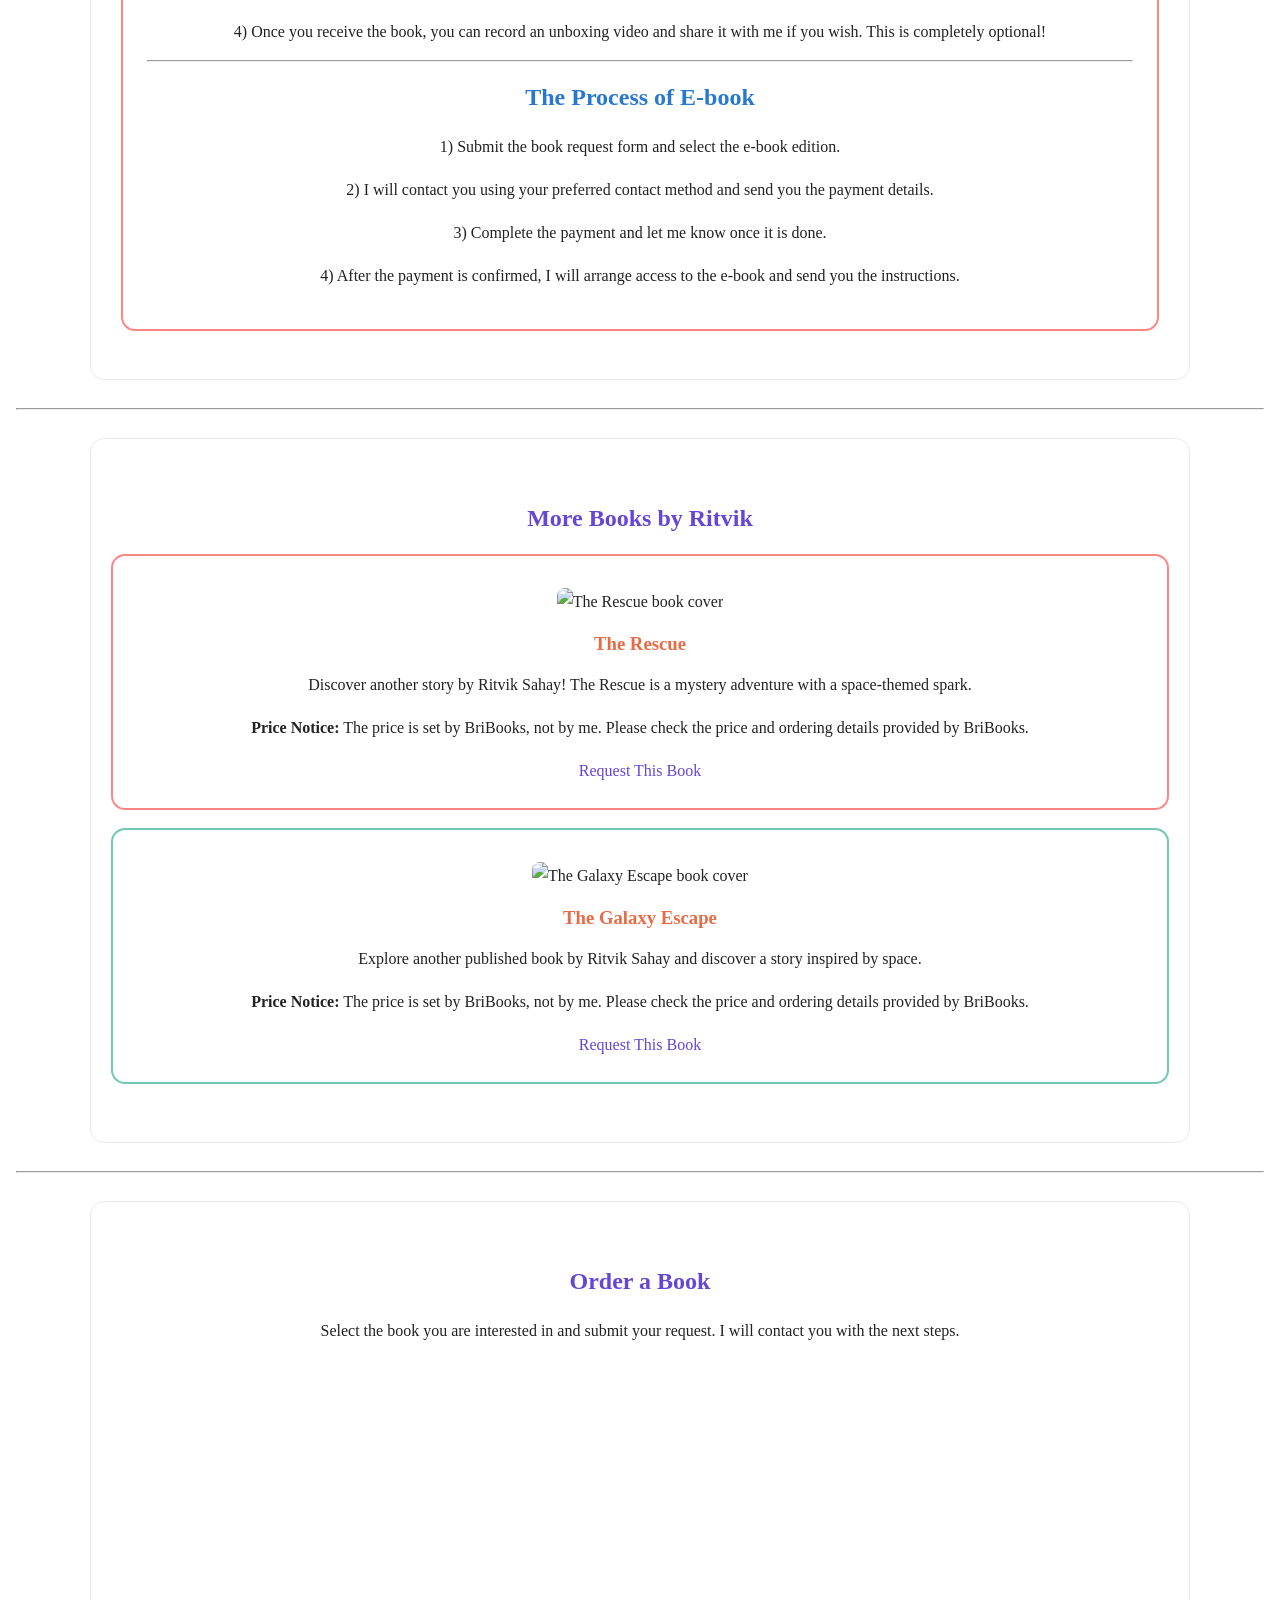
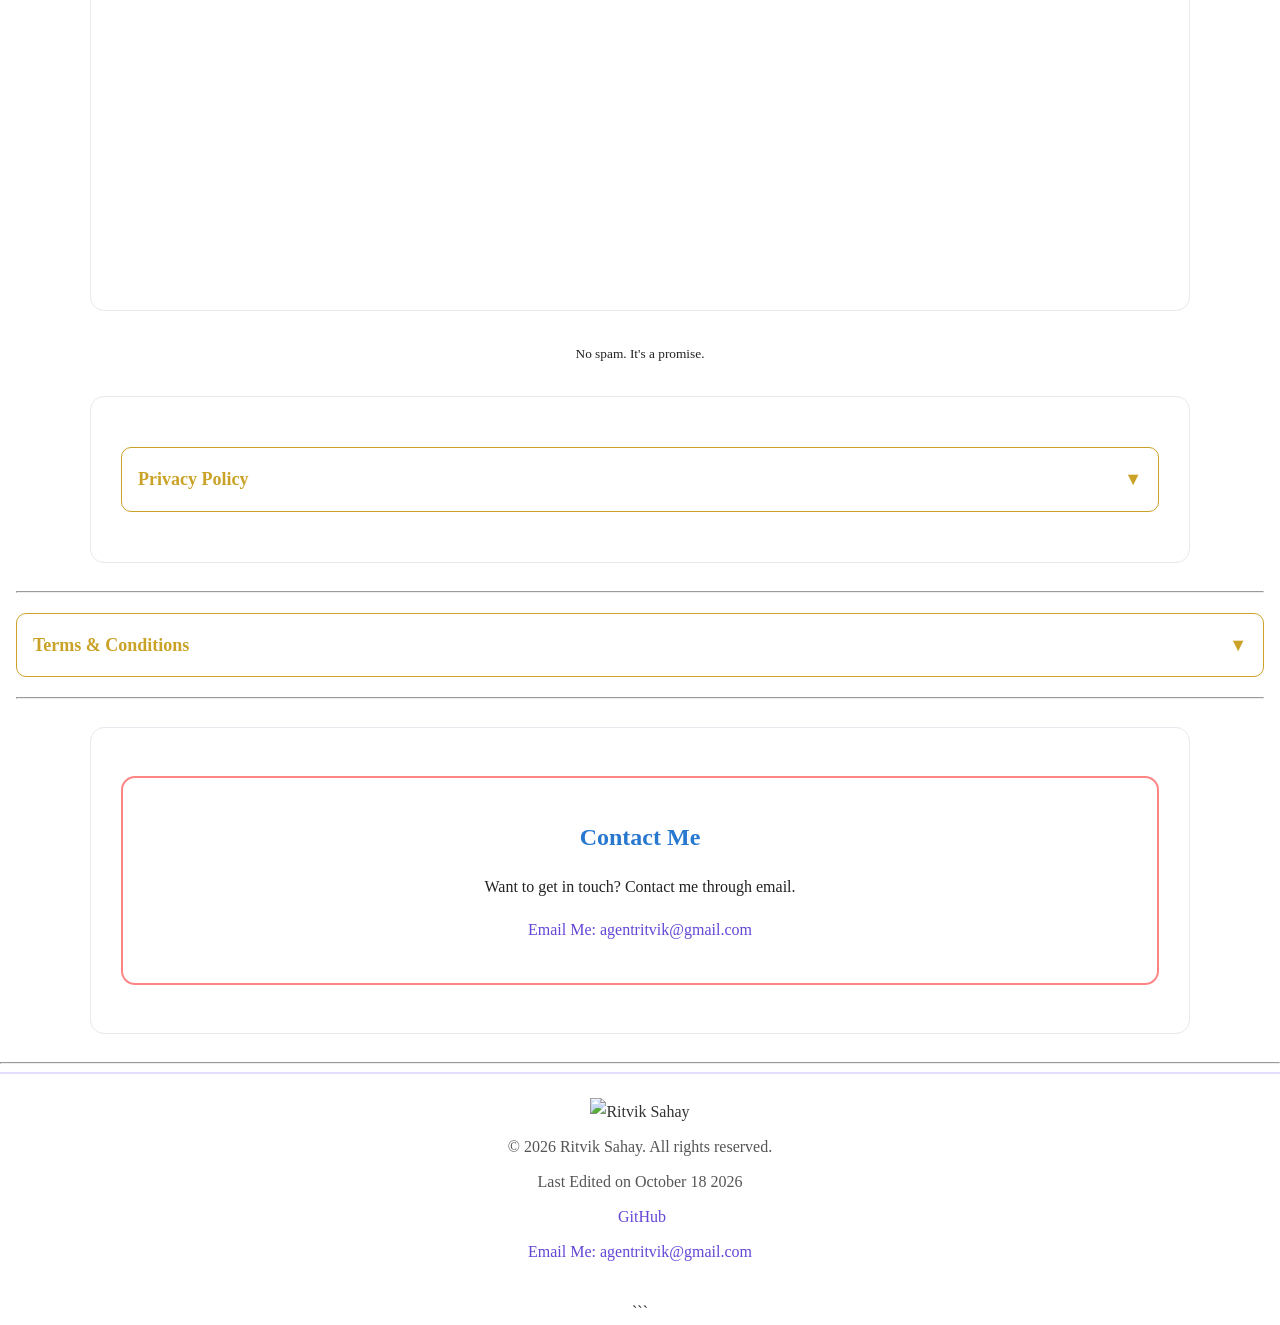
==== commit 357b98ba: "Added 2 new projects and fixed bugs" ====
--- a/index.html
+++ b/index.html
@@ -12,10 +12,10 @@
 
     <!-- Ritvik Sahay Website Favicon -->
     <link rel="icon" type="image/png"
-        href="https://i.ibb.co/7xkqYY0G/Golden-Astronaut-Emblem-in-Space-removebg-preview.png">
+        href="https://i.ibb.co/MDq8xG3P/Golden-Astronaut-Emblem-in-Space-removebg-preview.png">
 
     <link rel="apple-touch-icon"
-        href="https://i.ibb.co/7xkqYY0G/Golden-Astronaut-Emblem-in-Space-removebg-preview.png">
+        href="https://i.ibb.co/MDq8xG3P/Golden-Astronaut-Emblem-in-Space-removebg-preview.png">
 
     <title>Ritvik Sahay | Personal Portfolio</title>
 </head>
@@ -48,7 +48,7 @@
             <center>
 
                 <img
-                    src="https://i.ibb.co/Fb0Kmh9m/Whats-App-Image-2026-10-12-at-8-58-21-AM-1-removebg-preview.png"
+                    src="https://i.ibb.co/gLBRdZgx/Whats-App-Image-2026-10-12-at-8-58-21-AM-1-removebg-preview.png"
                     alt="Ritvik Sahay"
                     width="200">
 
@@ -545,7 +545,7 @@
             <div class="glance-card">
 
                 <img
-                    src="https://i.ibb.co/LdhY1LVk/bitbuzzz.jpg"
+                    src="https://encrypted-tbn0.gstatic.com/images?q=tbn:ANd9GcRornRiQgahEKqW84kZJ496JViFFby2MvhHSjo5h8JRoA&s=10"
                     alt="BitBuzz"
                     width="60">
 
@@ -631,8 +631,7 @@
             </div>
 
             <div class= "glance-card">
-            <img src= "[data-uri]
-                width= "60">
+            <img src="https://encrypted-tbn0.gstatic.com/images?q=tbn:ANd9GcRM8E_Ss1puBqyy-6_R32sLUtdKBQTYKeiRs713tOAAfA&s=10">
 
                 <h3>The Ultimate 10-Second Challenge</h3>
                 <p>The Ultimate 10-Second Challenge is a fun, multi-page website built using HTML and CSS, featuring interactive buttons, suspenseful challenge stages, custom styling, and a surprise Rickroll ending featuring Rick Astley’s iconic “Never Gonna Give You Up.” Deployed on Vercel, this creative web development project combines coding, design, and internet humor into one entertaining experience.</p>
@@ -643,6 +642,33 @@
                     Visit Website→ 
                    </A>
             </div>
+
+            <div class= "glance-card">
+            <img src= "[data-uri]" width= "60">
+         <h3>Ritvik Invoice Generator</h3>
+                <p>Ritvik Invoice Generator is a password protected simple and easy-to-use digital billing tool designed to create professional invoices quickly. It allows users to enter billing details, add items, calculate totals, and generate a neatly organised invoice ready to download and share. A personal project by Ritvik Sahay, built to make invoicing simpler and smarter.</p>
+                <P>The Password is- ritvik.16</P>
+<a
+    href= "https://ritvik-invoice-studio.vercel.app/"
+     target= "_blank"
+                    rel= "noopener noreferrer">
+                    Visit Website→ 
+                   </A>
+            </div>
+
+            <div class= "glance-card">
+                <img src= "[data-uri]">
+        <h3>Monthly Cart</h3>
+                <P>Monthly Cart is a simple digital shopping organiser designed to make monthly shopping easier and more organised. Users can create multiple shopping carts, add items, save carts for later, update their lists, and delete completed carts. They can also download their shopping lists as PDFs for easy access on their phones or computers. A personal project by Ritvik Sahay, built to simplify everyday shopping and planning.</P>
+         <a
+             href= "https://monthly-cart.vercel.app/"
+
+              target= "_blank"
+                    rel= "noopener noreferrer">
+                    Visit Website→ 
+                   </A>
+            </div>
+            
 
         </section>
 
@@ -790,7 +816,7 @@
             <center>
 
                 <img
-                    src="https://i.ibb.co/gMJvLmMQ/Ritvik-s-Gold-Monogram-Collection.png"
+                    src="https://i.ibb.co/Fqf6rCZJ/Ritvik-s-Gold-Monogram-Collection.png"
                     alt="The Ritvik Collection logo"
                     width="150">
 
@@ -829,7 +855,7 @@
                         <a href="https://imgbb.com/">
 
                             <img
-                                src="https://i.ibb.co/1ffNz4rQ/LYBD-BOOK-removebg-preview.png"
+                                src="https://i.ibb.co/3ypFf1p0/LYBD-BOOK.png"
                                 alt="Light Years Before Dinosaurs book cover"
                                 border="0">
 
@@ -952,10 +978,10 @@
 
                     <center>
 
-                        <a href="https://imgbb.com/">
+                    
 
                             <img
-                                src="https://i.ibb.co/4wHCKC2G/th-E-RESCUE-BOOK-removebg-preview.png"
+                                src="https://i.ibb.co/7xcg9GC6/th-E-RESCUE-BOOK.jpg"
                                 alt="The Rescue book cover"
                                 border="0">
 
@@ -986,10 +1012,10 @@
 
                     <center>
 
-                        <a href="https://imgbb.com/">
+                    
 
                             <img
-                                src="https://i.ibb.co/WN2gQHph/THE-GALAXY-ESCAOE-BOOK-removebg-preview.png"
+                                src="https://i.ibb.co/MkjJpKK1/THE-GALAXY-ESCAOE-BOOK-removebg-preview.png"
                                 alt="The Galaxy Escape book cover"
                                 border="0">
 
@@ -1270,7 +1296,7 @@
         <center>
 
             <img
-                src="https://i.ibb.co/LXXc7tnn/Screenshot-2026-10-16-212057.png"
+                src="https://i.ibb.co/zTxXsrg4/Screenshot-2026-11-01-133931.png"
                 alt="Ritvik Sahay"
                 width="200">
 
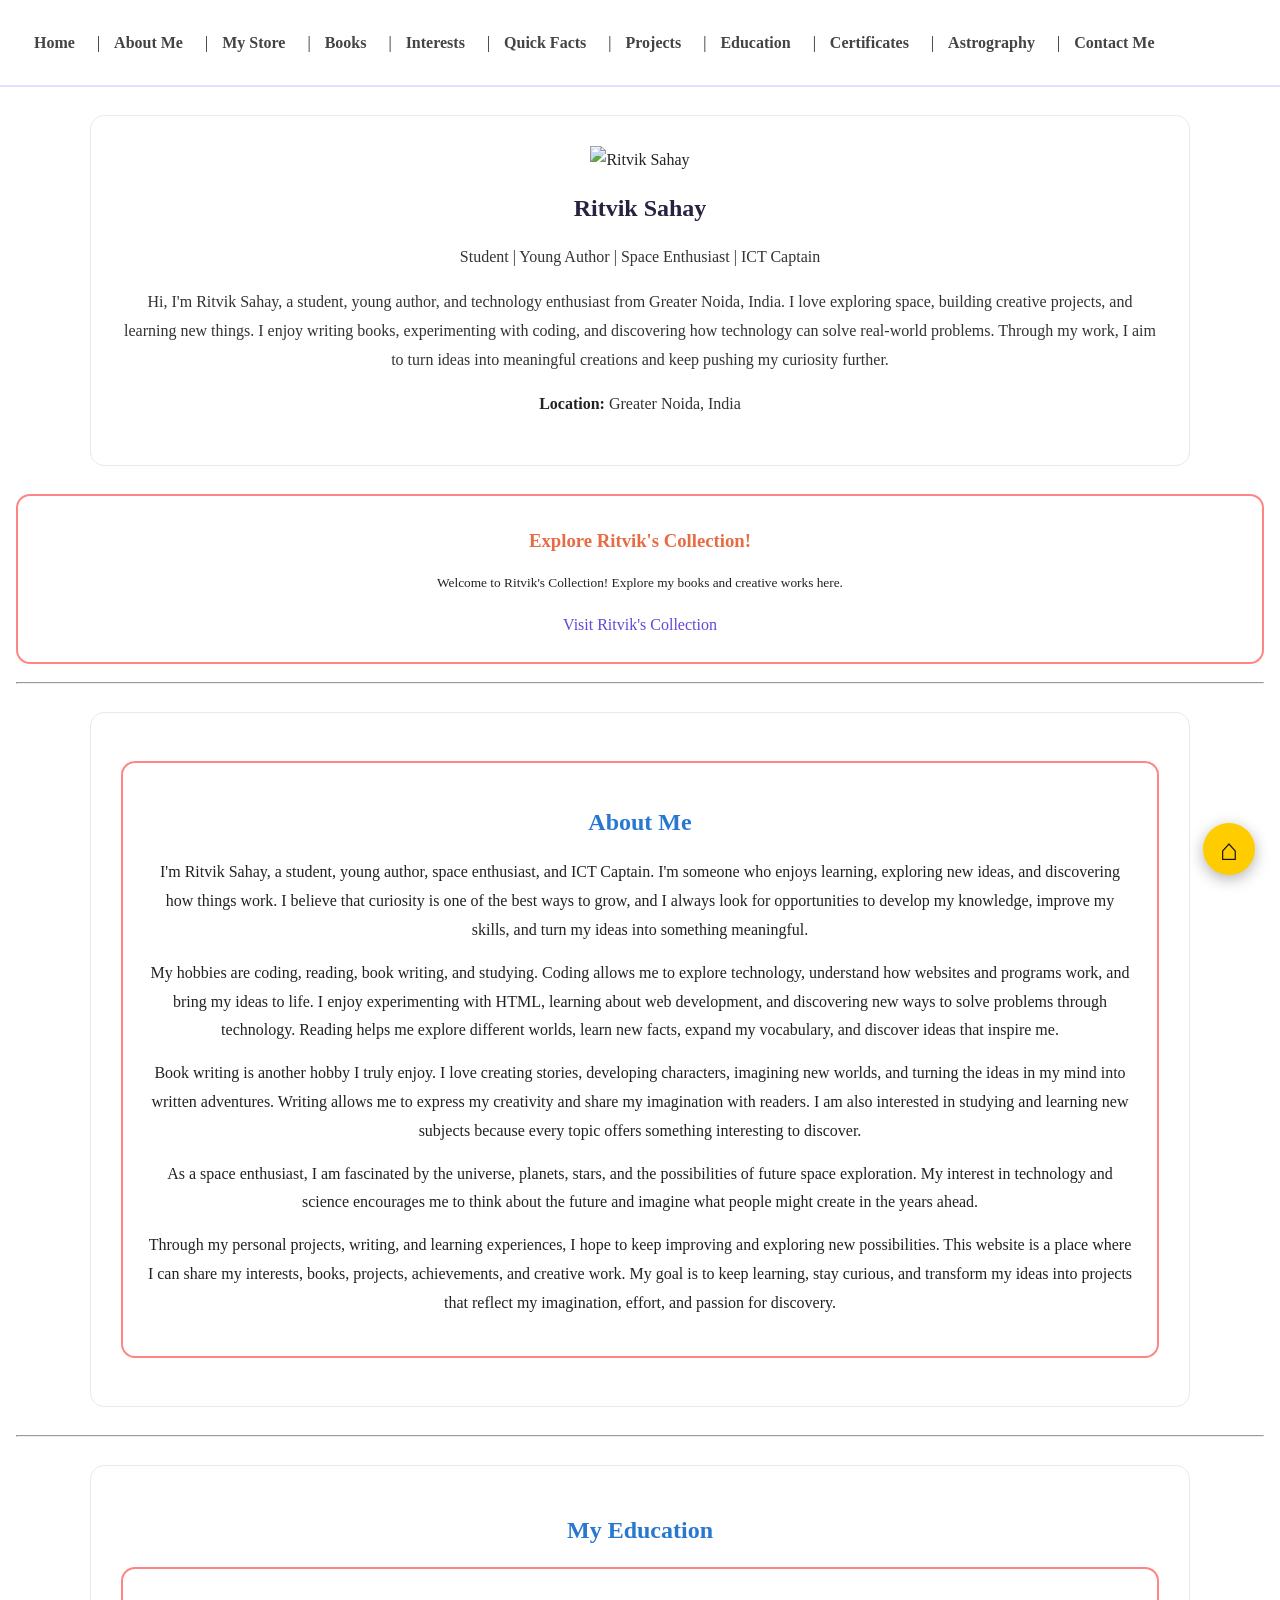
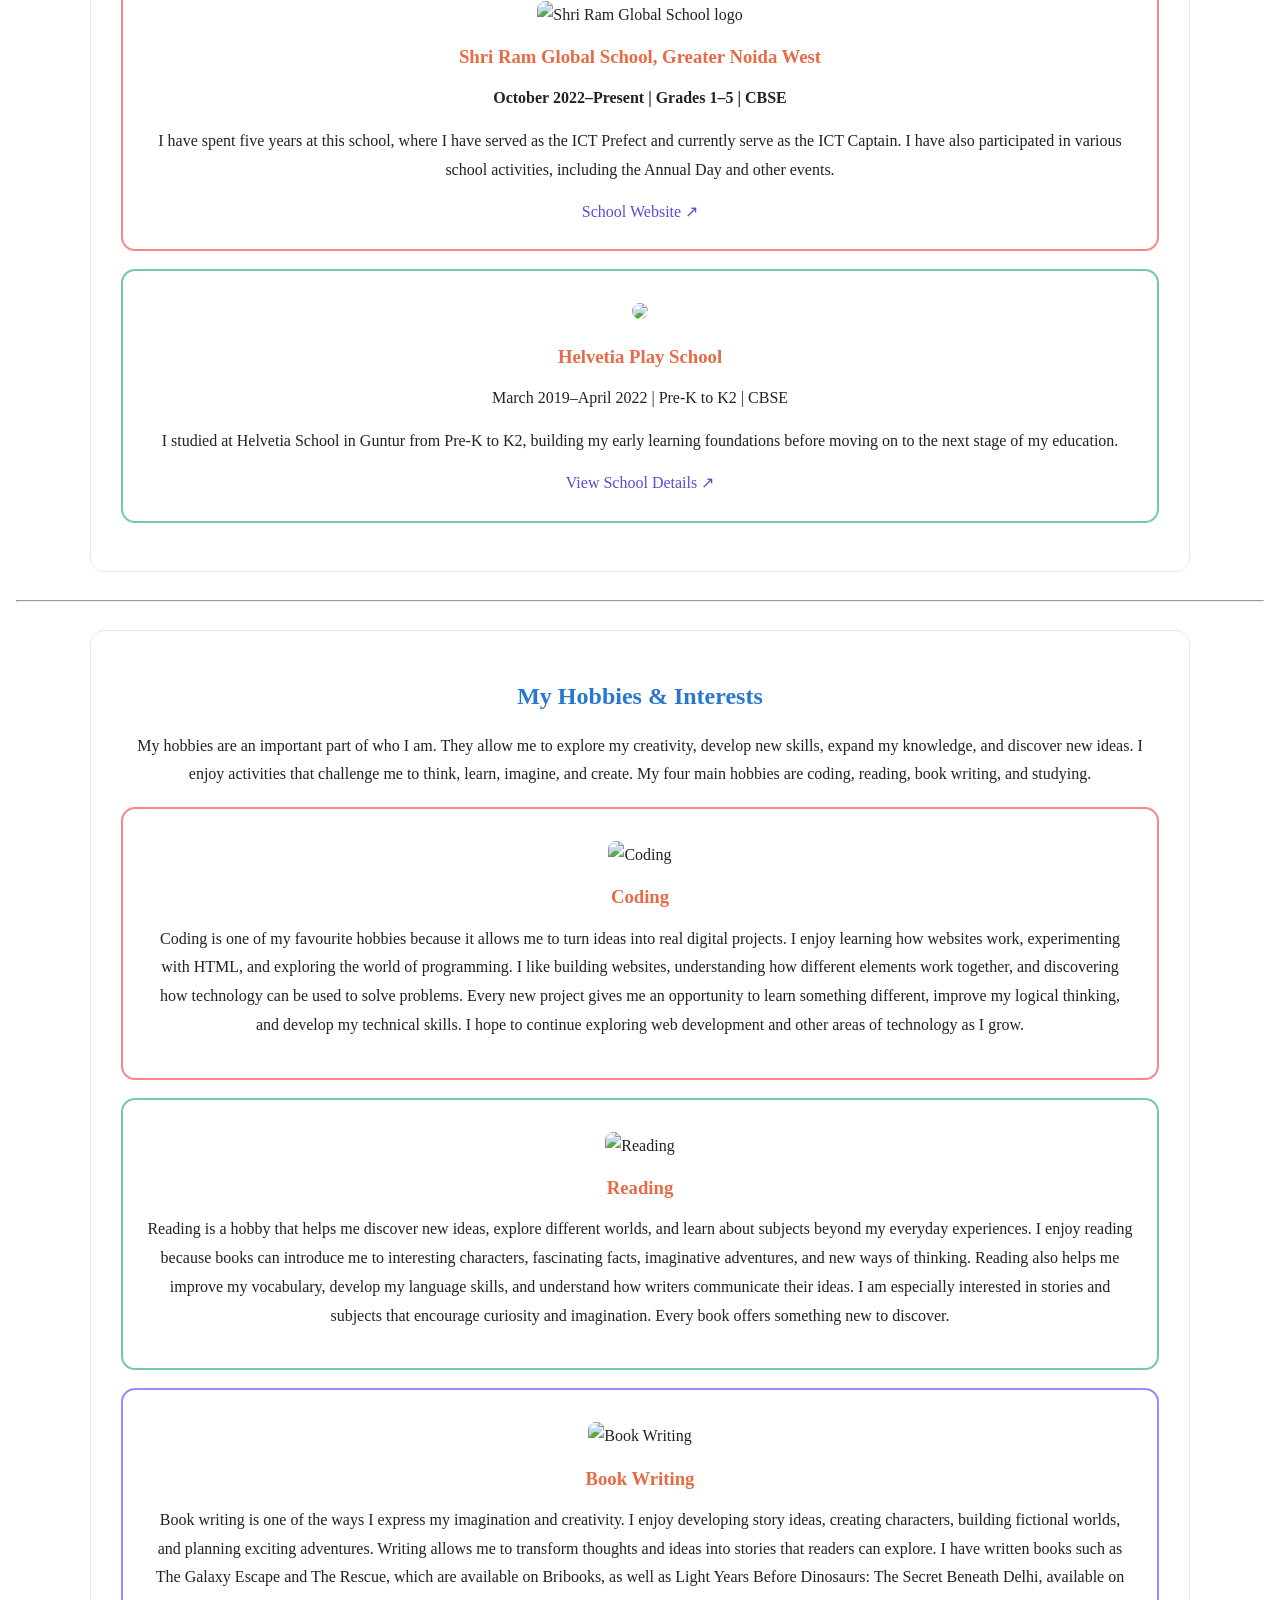
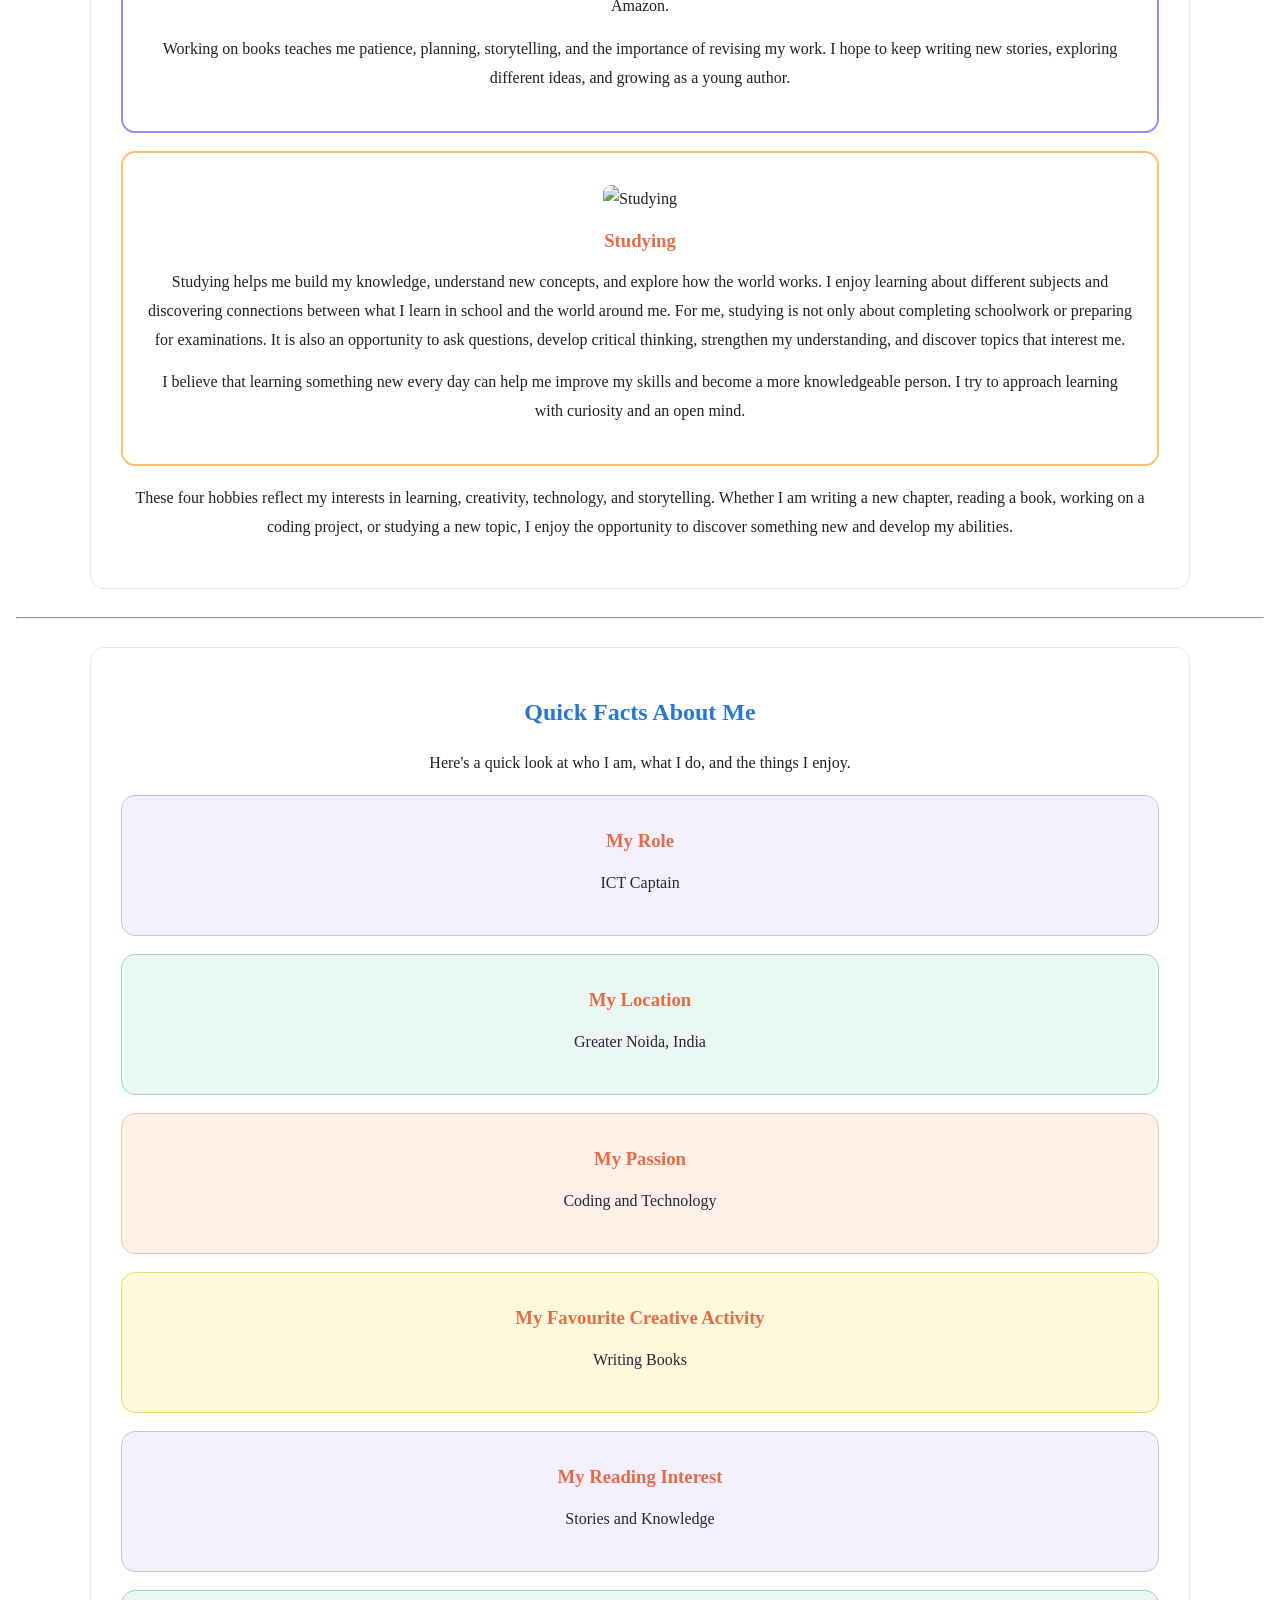
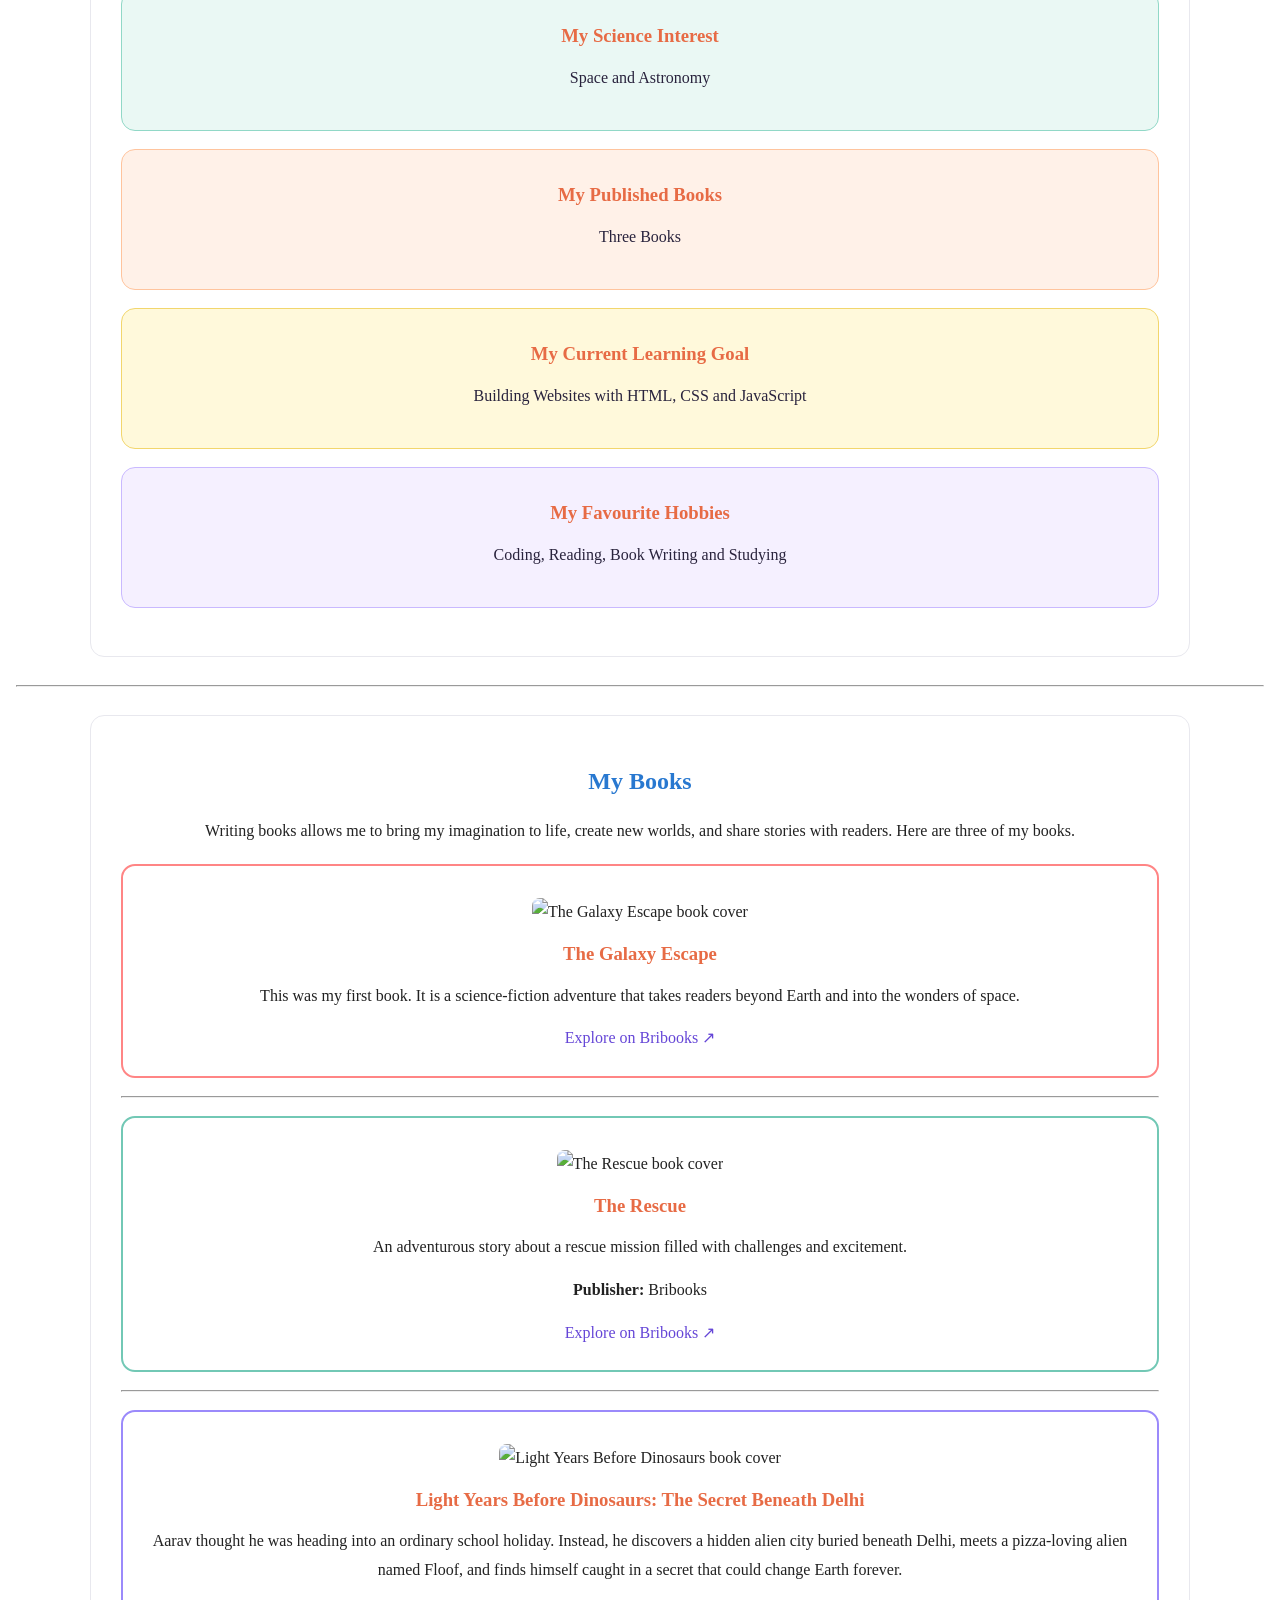
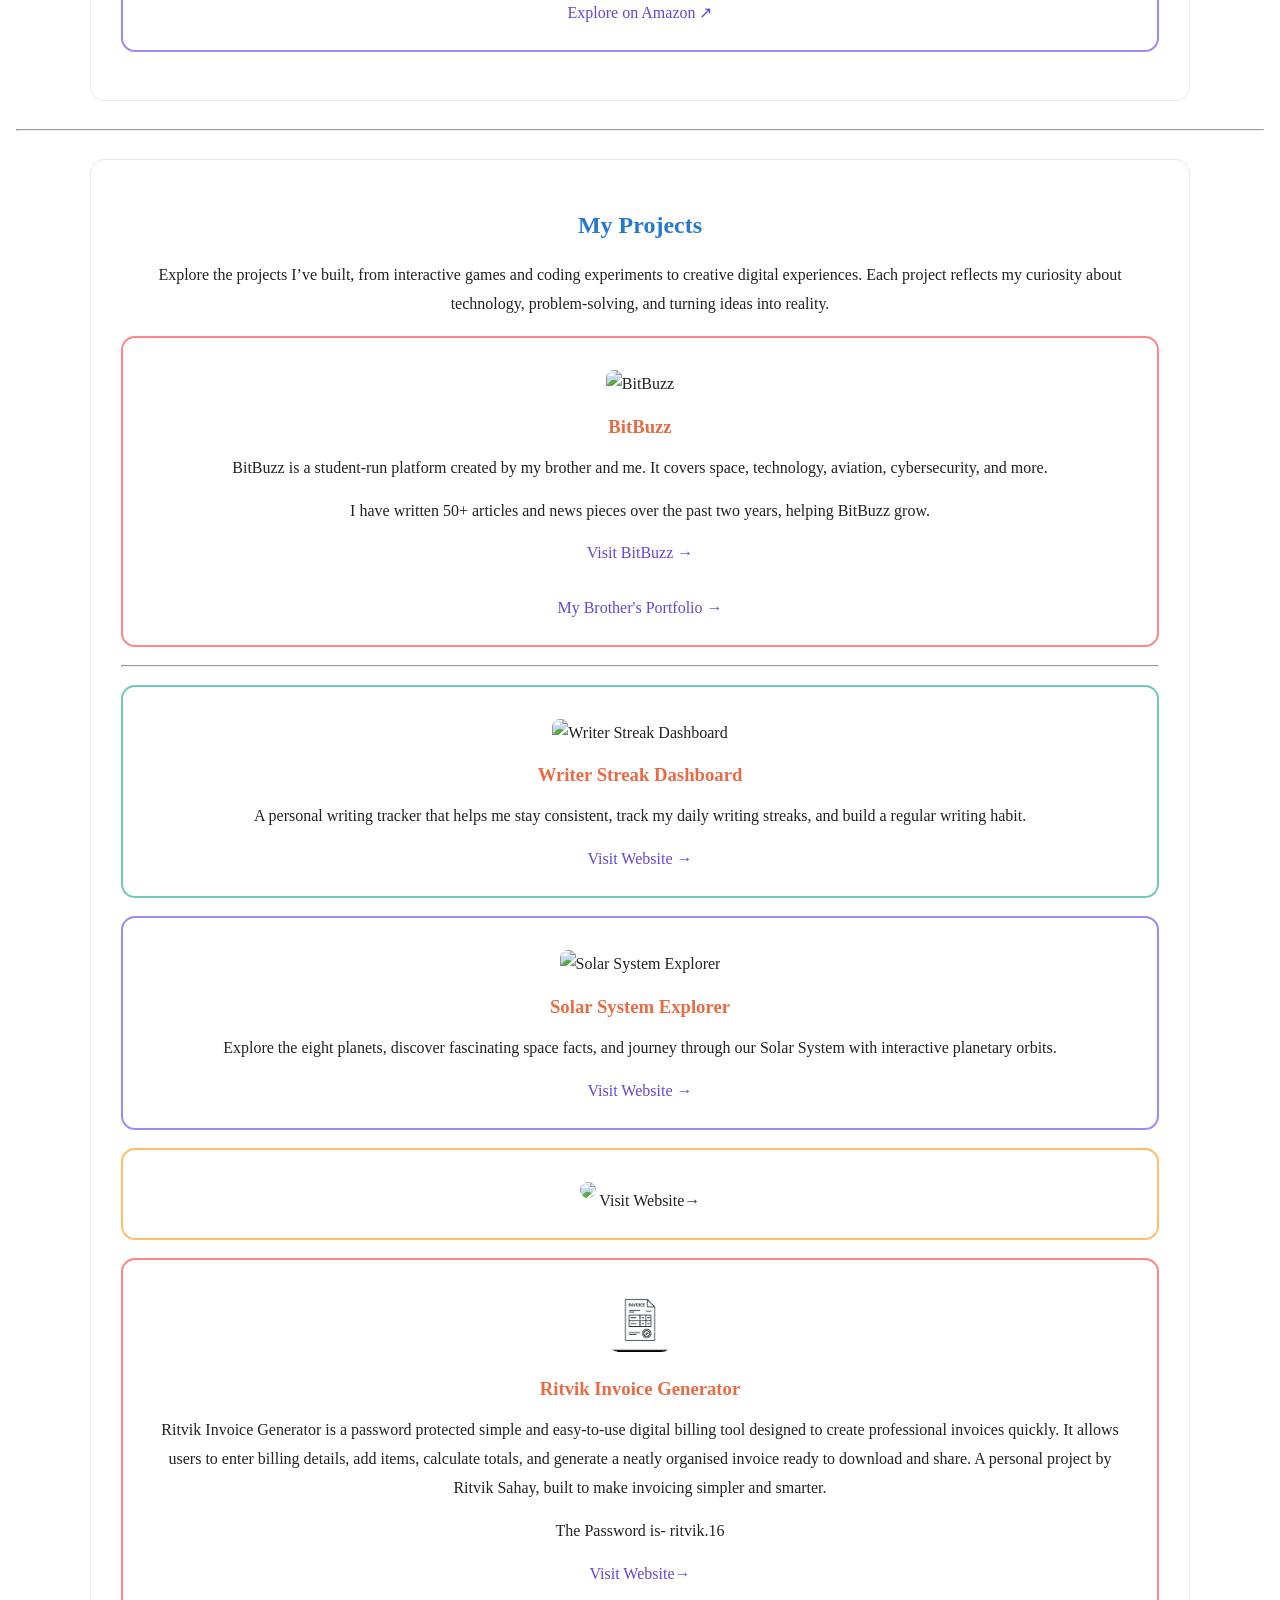
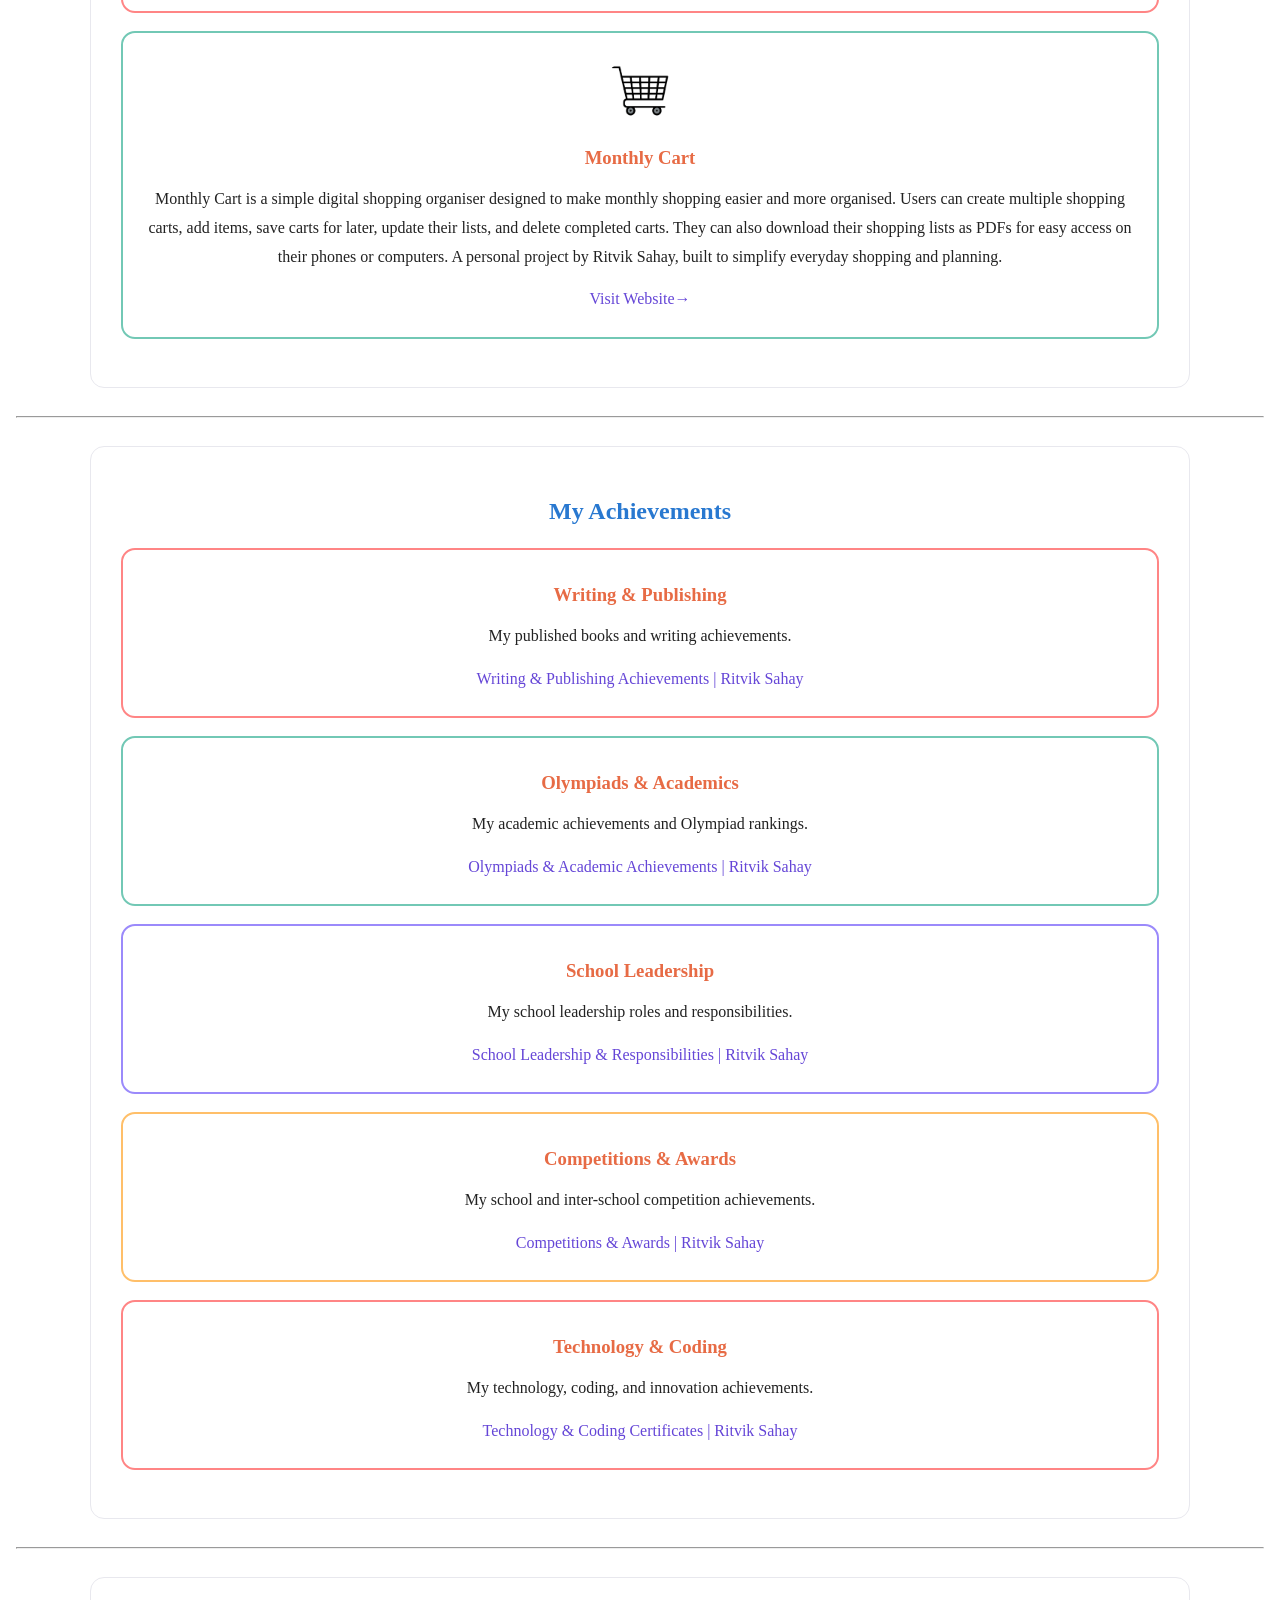
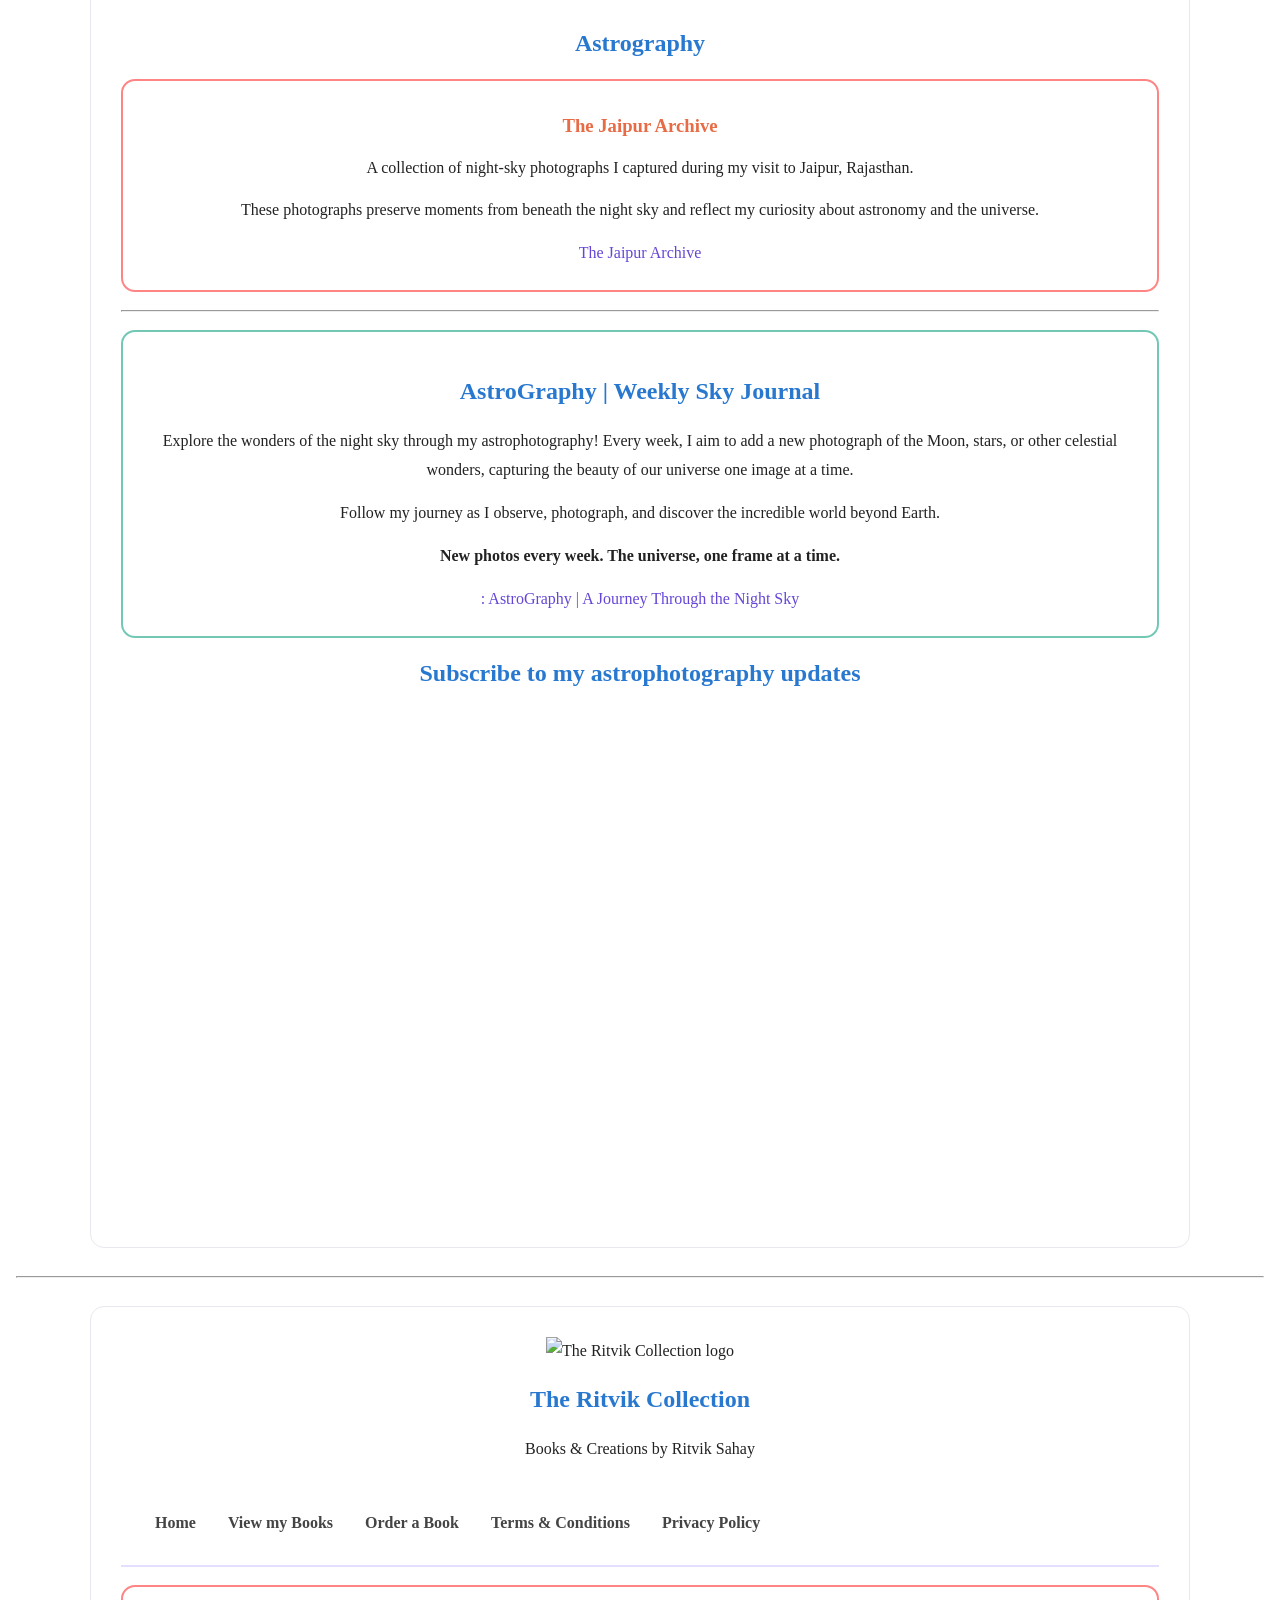
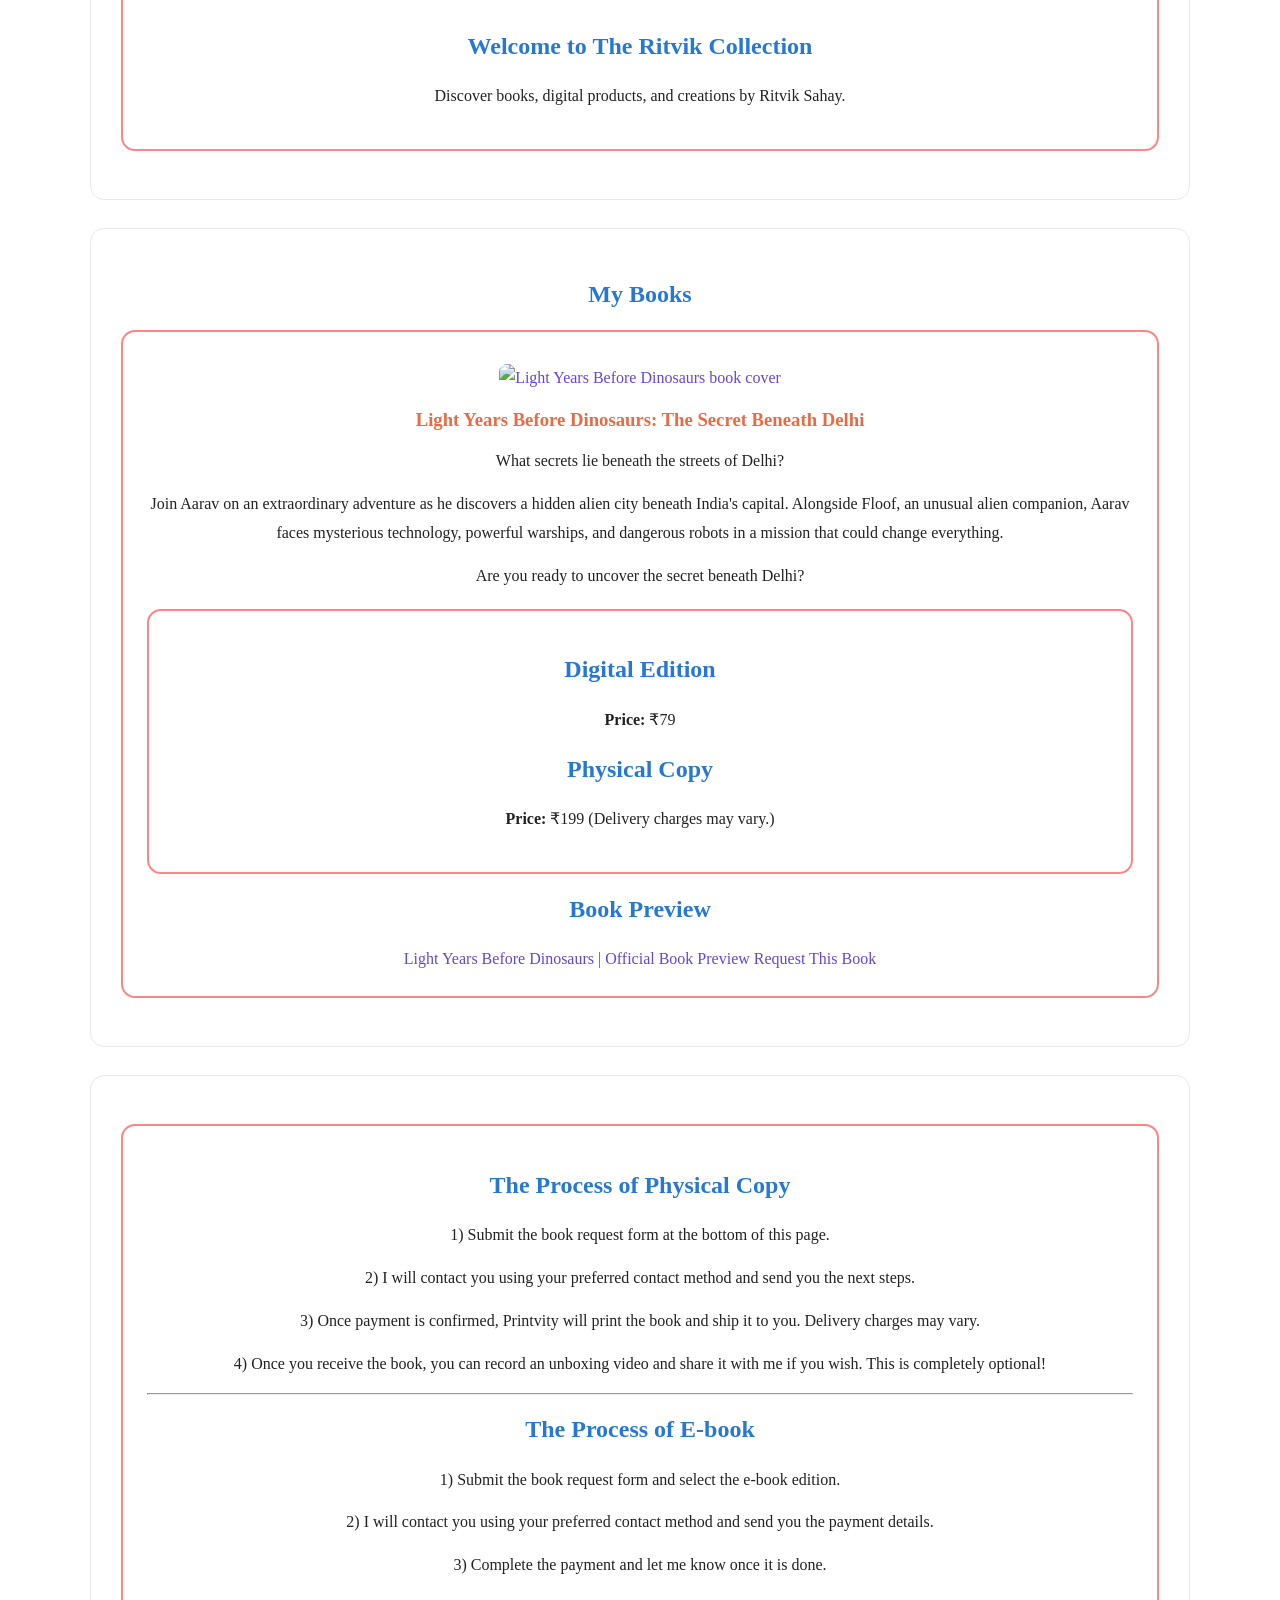
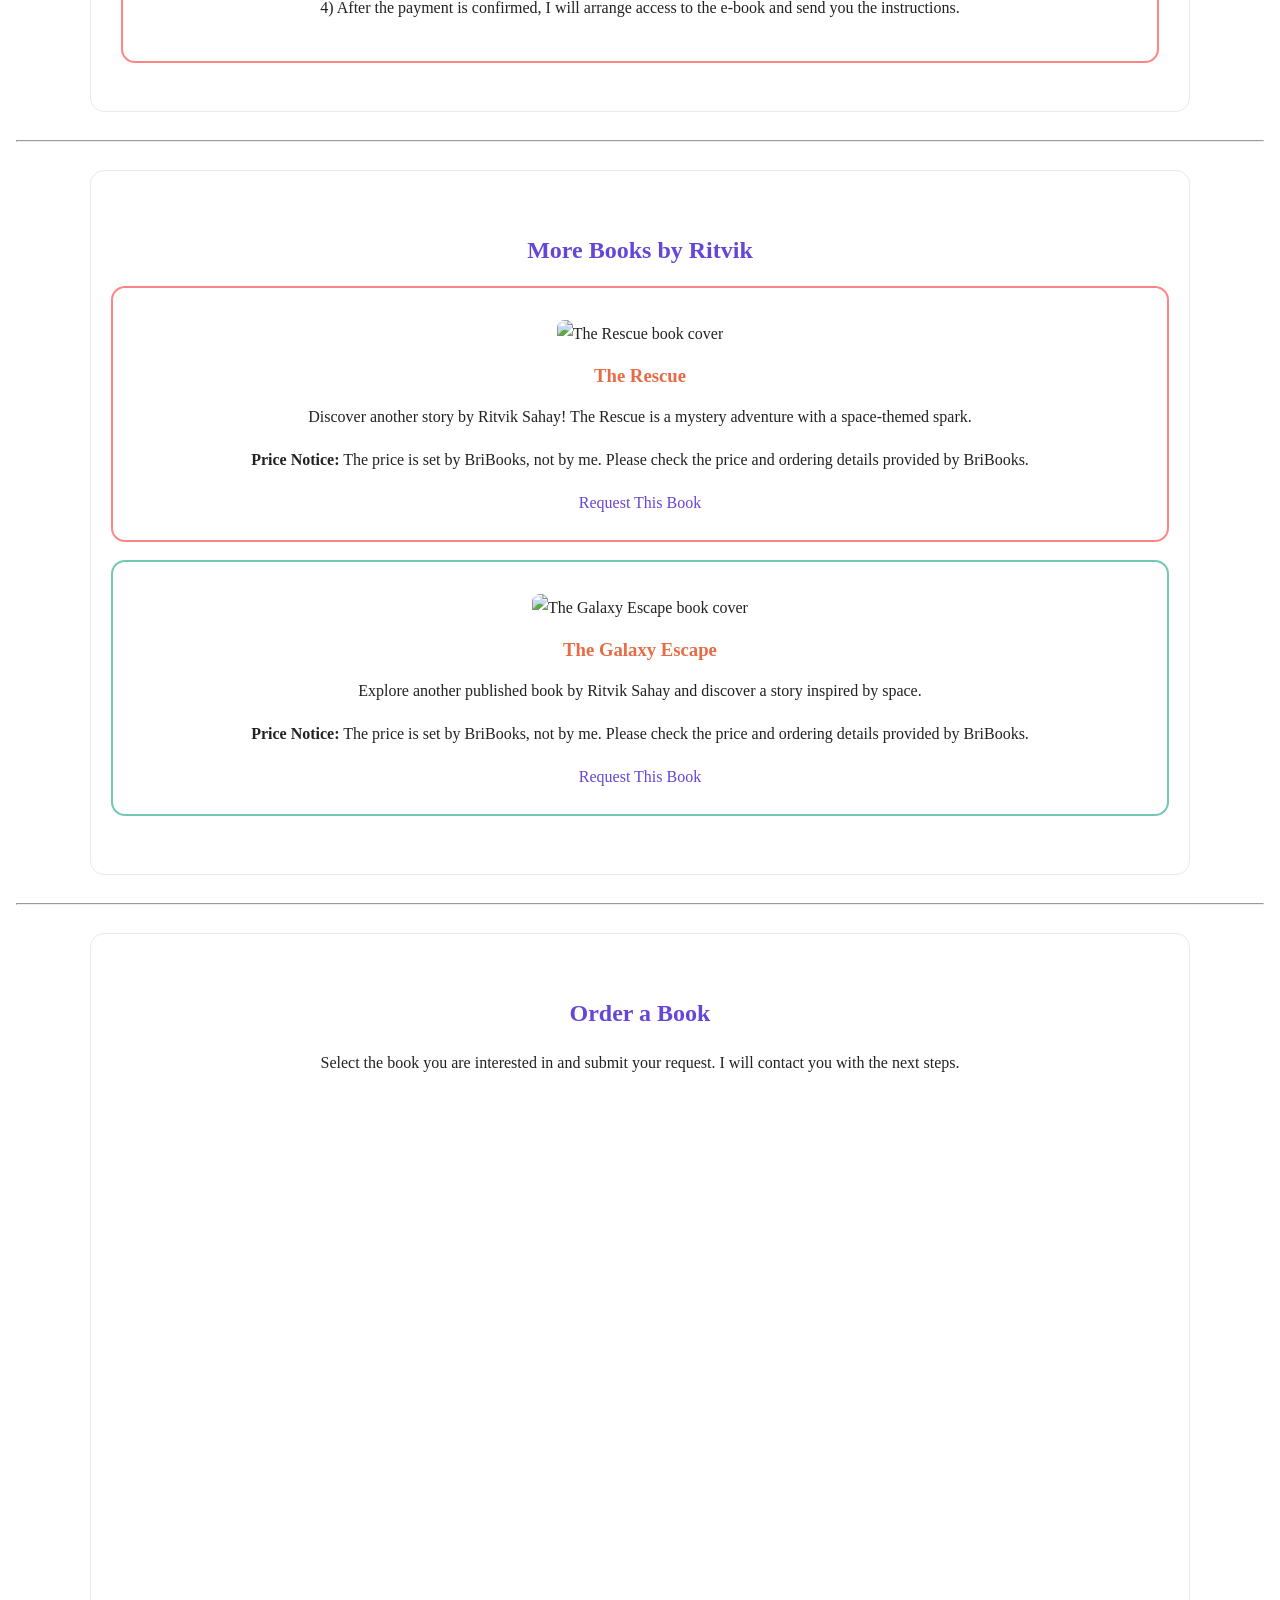
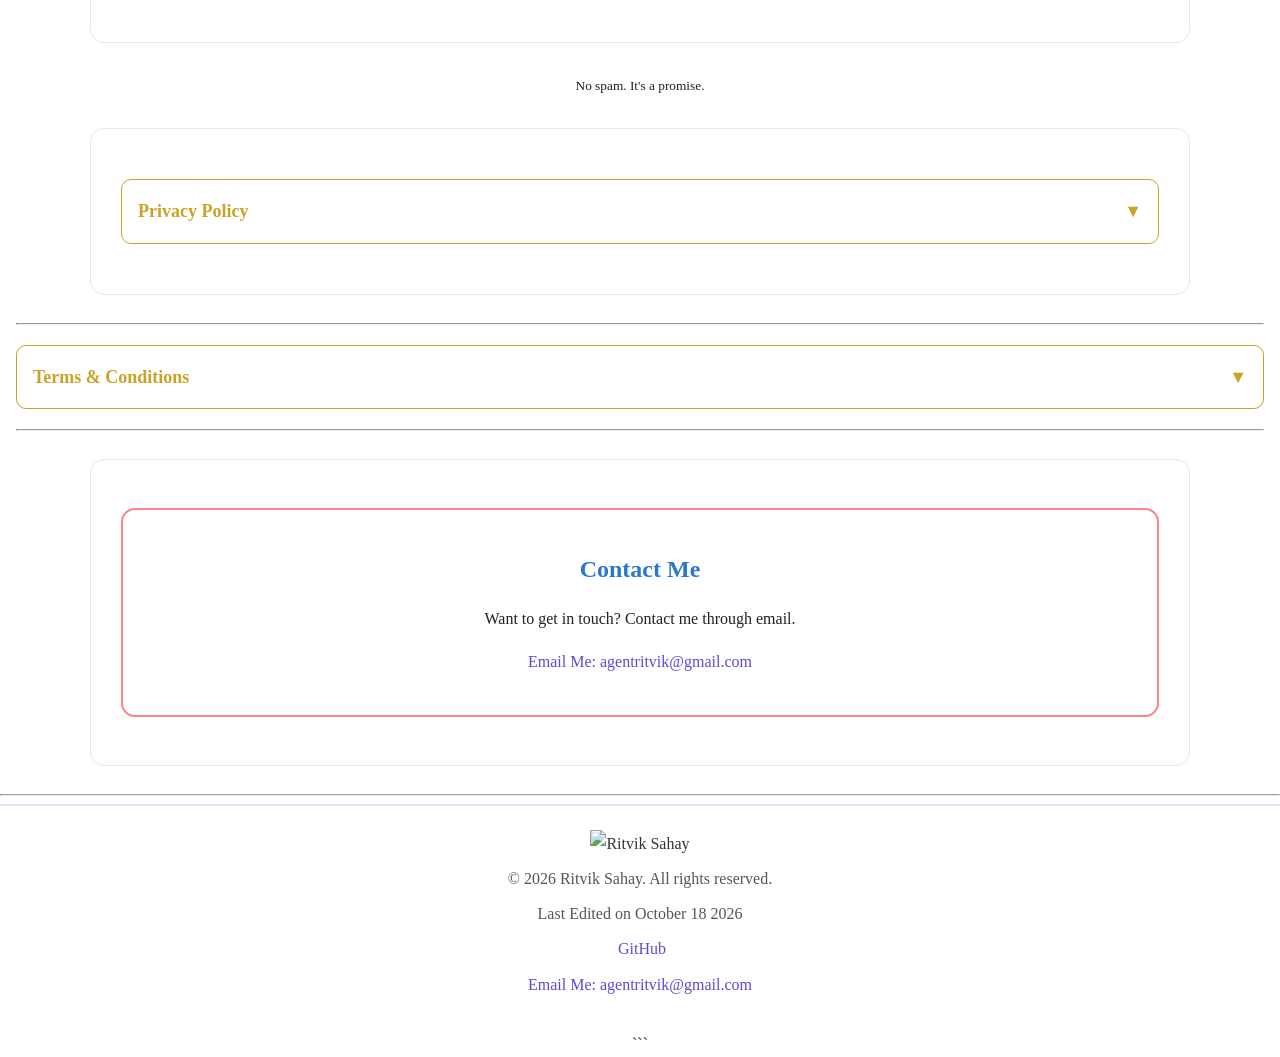
==== commit eef9a3ae: "Update index.html" ====
--- a/index.html
+++ b/index.html
@@ -631,7 +631,7 @@
             </div>
 
             <div class= "glance-card">
-            <img src="https://encrypted-tbn0.gstatic.com/images?q=tbn:ANd9GcRM8E_Ss1puBqyy-6_R32sLUtdKBQTYKeiRs713tOAAfA&s=10">
+            <img src="https://encrypted-tbn0.gstatic.com/images?q=tbn:ANd9GcRM8E_Ss1puBqyy-6_R32sLUtdKBQTYKeiRs713tOAAfA&s=10" width= "60>
 
                 <h3>The Ultimate 10-Second Challenge</h3>
                 <p>The Ultimate 10-Second Challenge is a fun, multi-page website built using HTML and CSS, featuring interactive buttons, suspenseful challenge stages, custom styling, and a surprise Rickroll ending featuring Rick Astley’s iconic “Never Gonna Give You Up.” Deployed on Vercel, this creative web development project combines coding, design, and internet humor into one entertaining experience.</p>
@@ -657,7 +657,7 @@
             </div>
 
             <div class= "glance-card">
-                <img src= "[data-uri]">
+                <img src= "[data-uri]" width= "60">
         <h3>Monthly Cart</h3>
                 <P>Monthly Cart is a simple digital shopping organiser designed to make monthly shopping easier and more organised. Users can create multiple shopping carts, add items, save carts for later, update their lists, and delete completed carts. They can also download their shopping lists as PDFs for easy access on their phones or computers. A personal project by Ritvik Sahay, built to simplify everyday shopping and planning.</P>
          <a
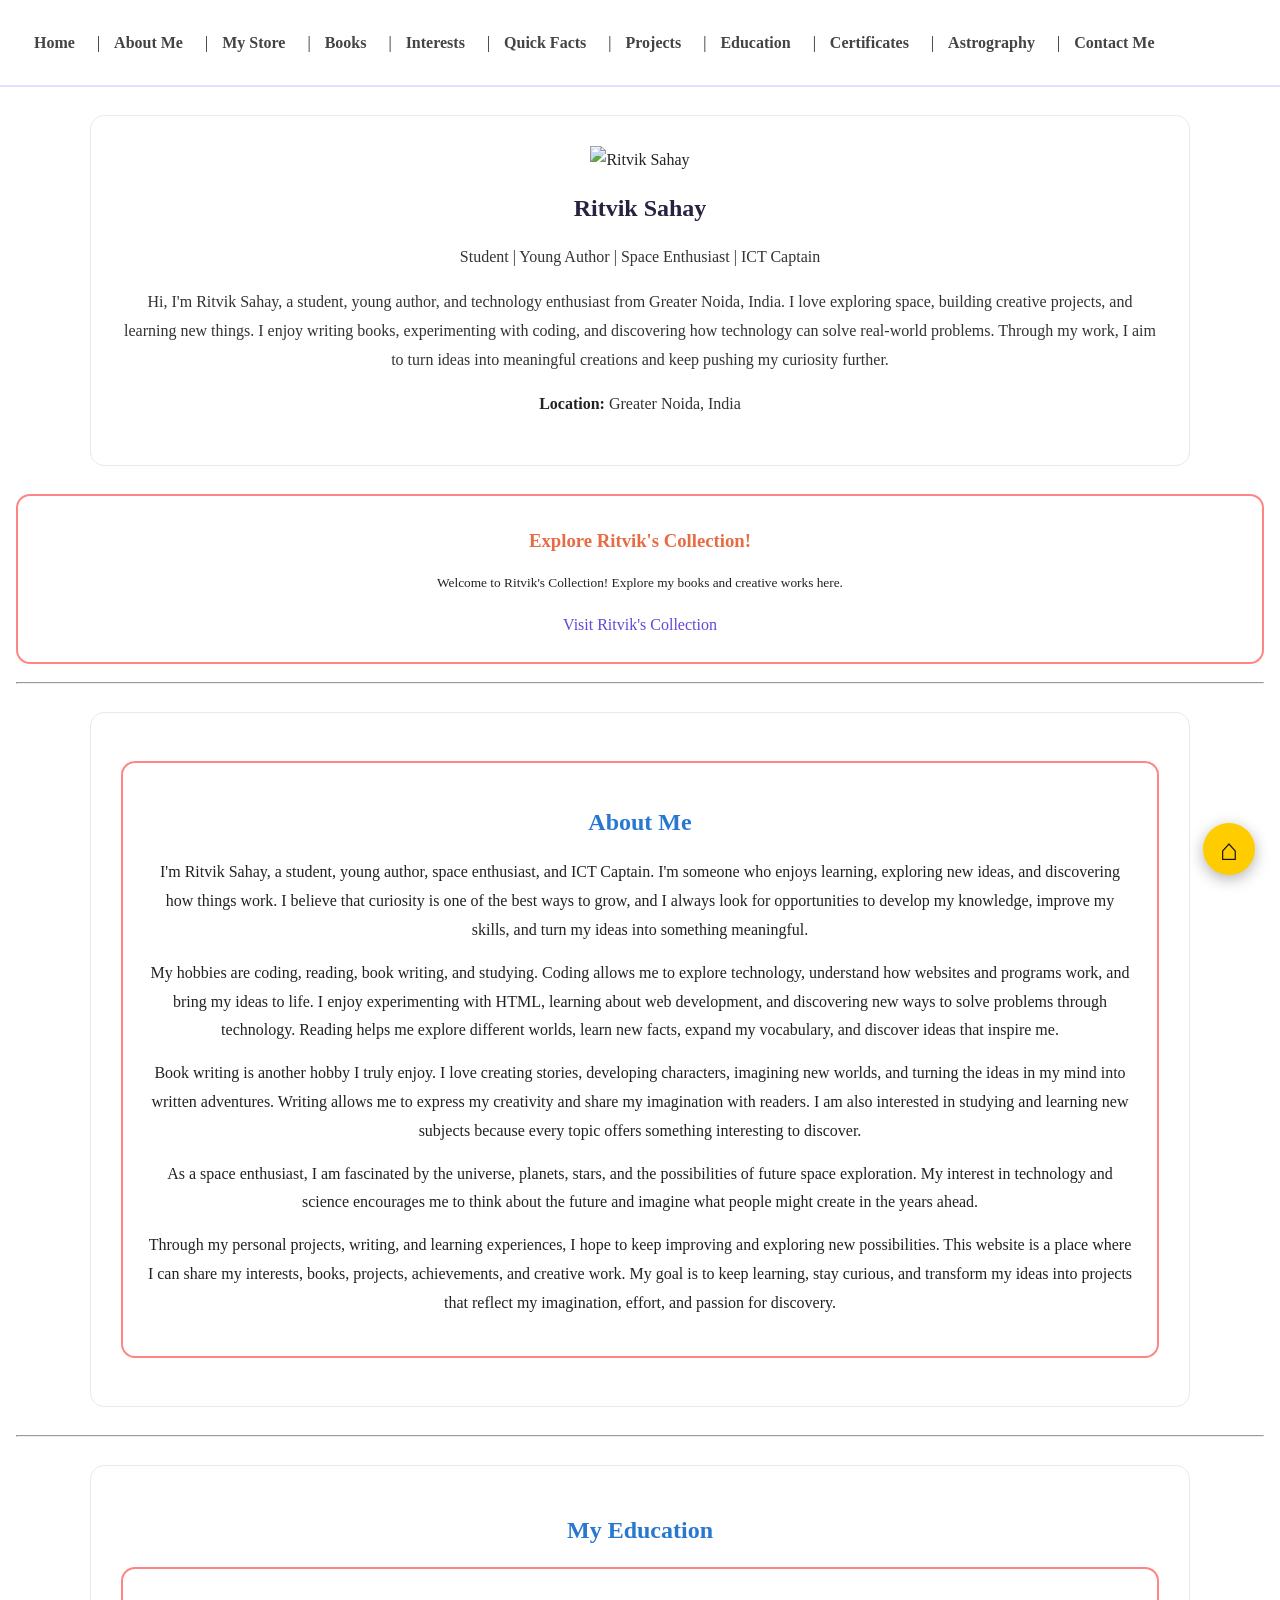
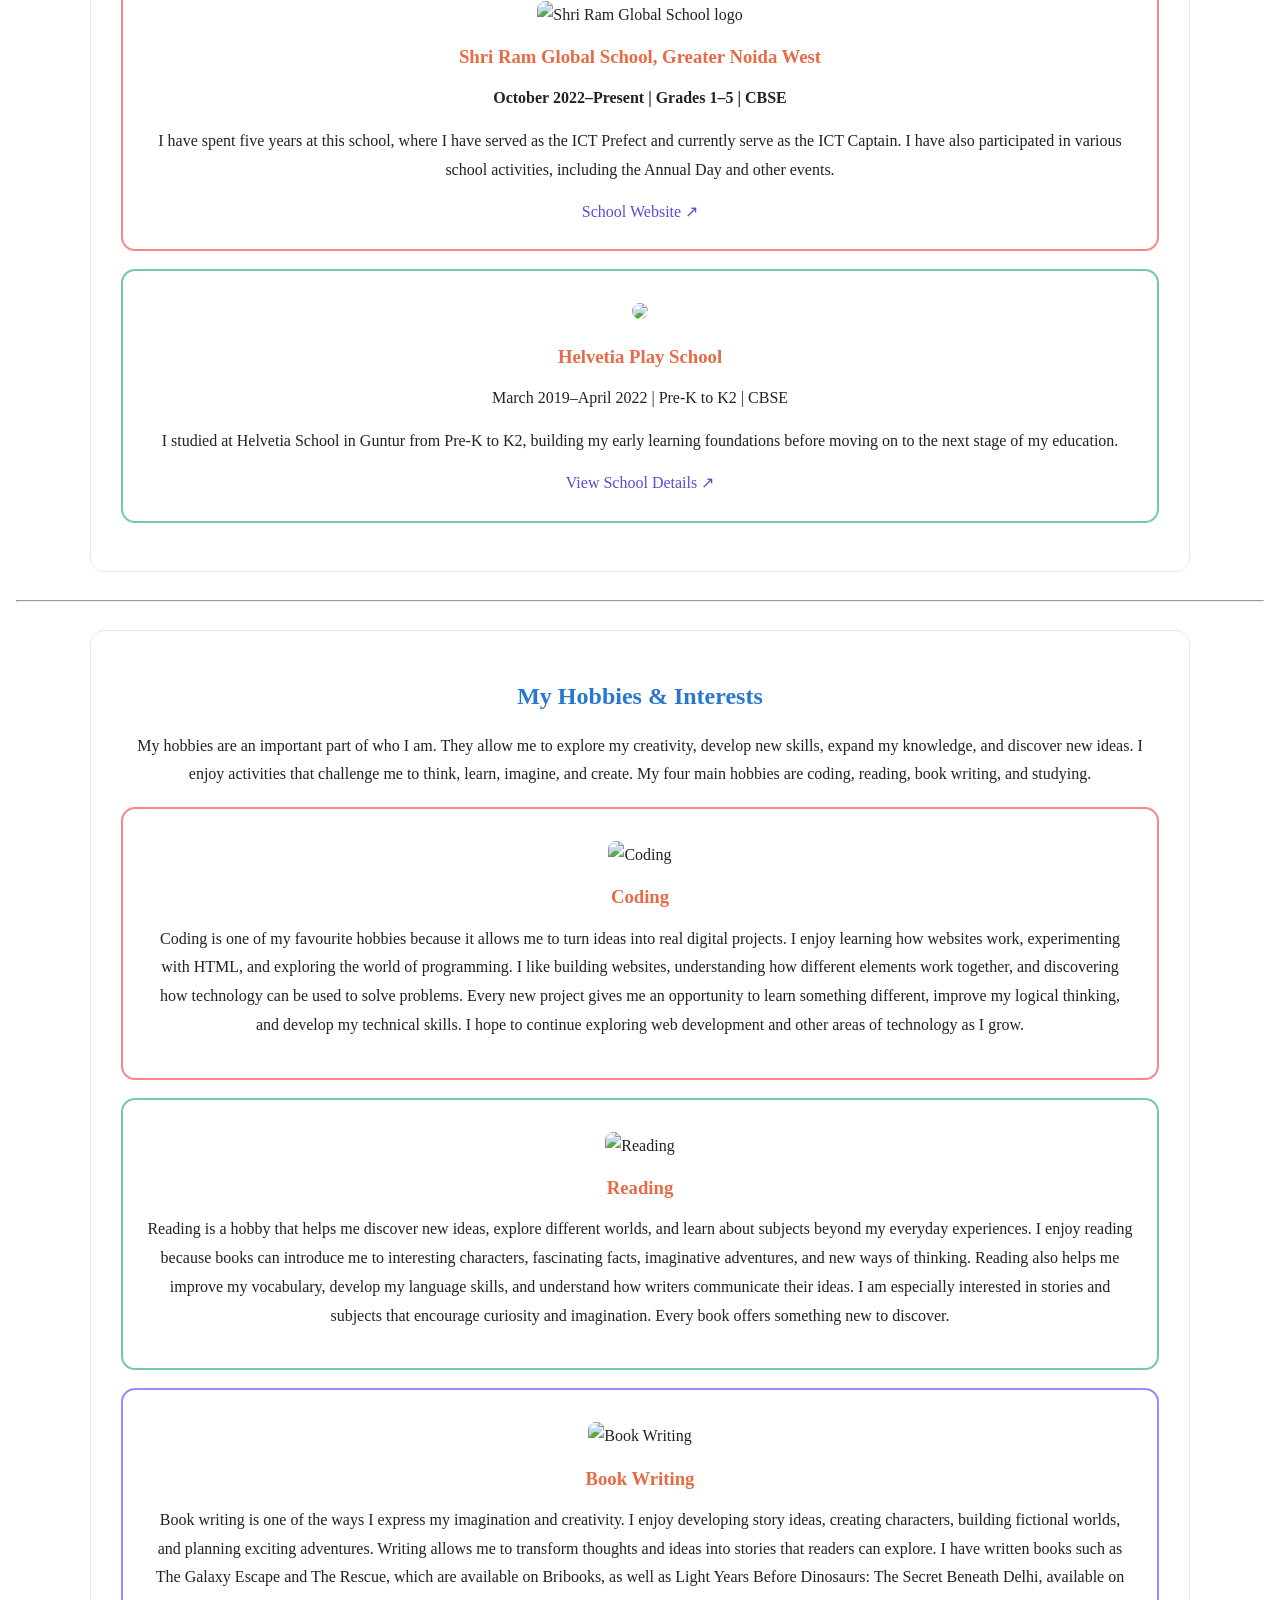
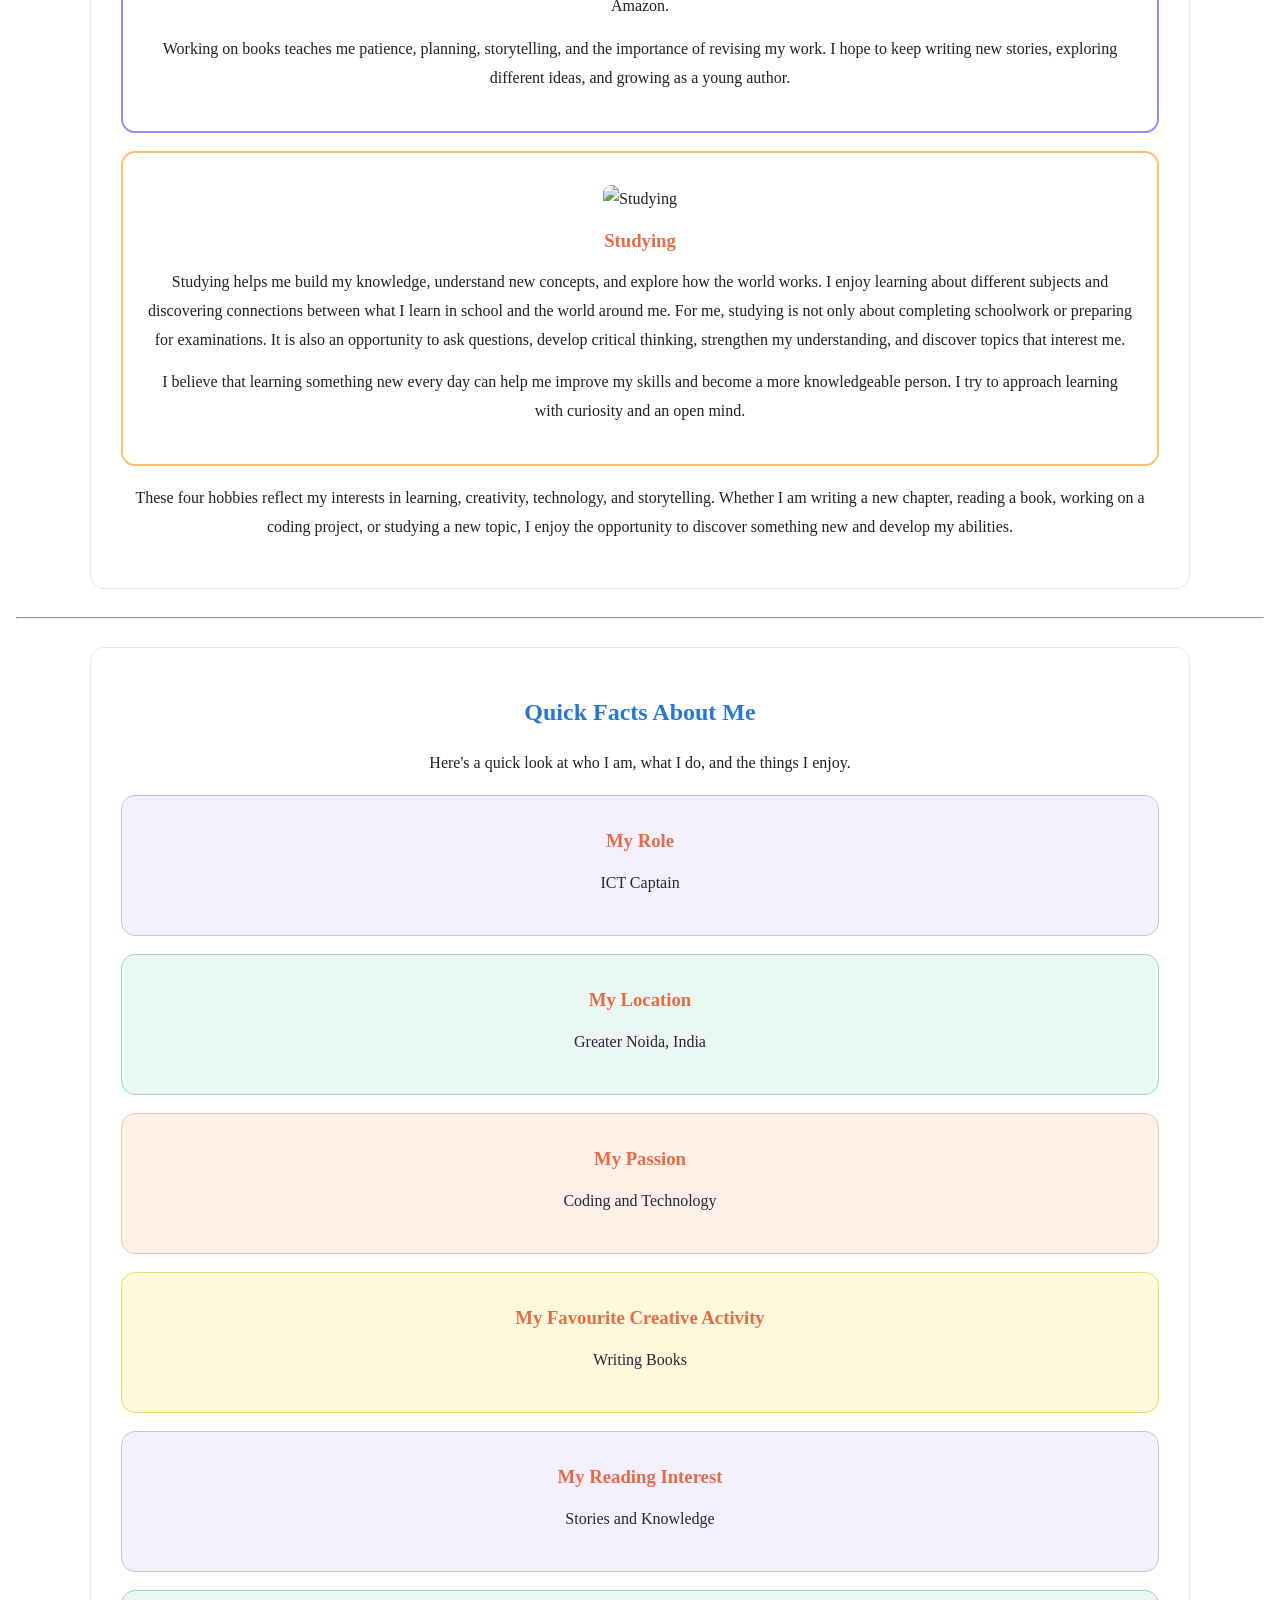
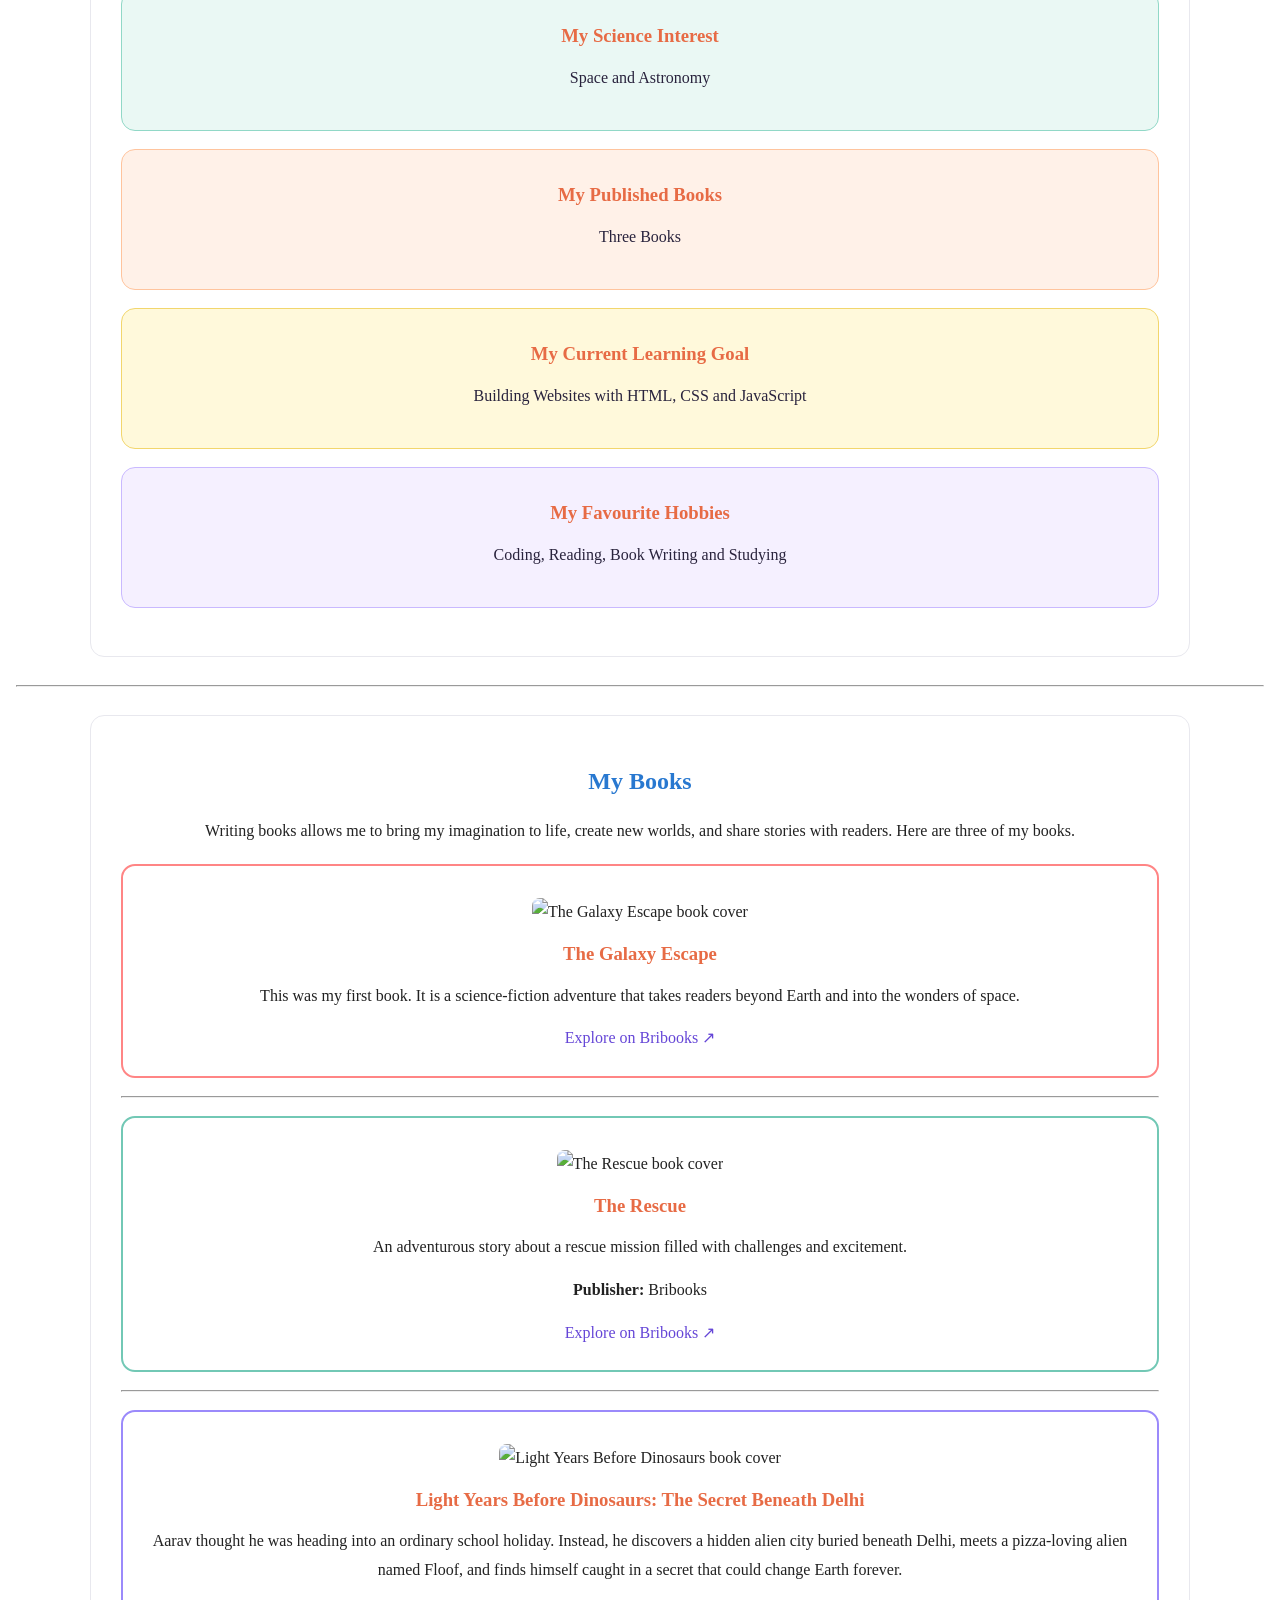
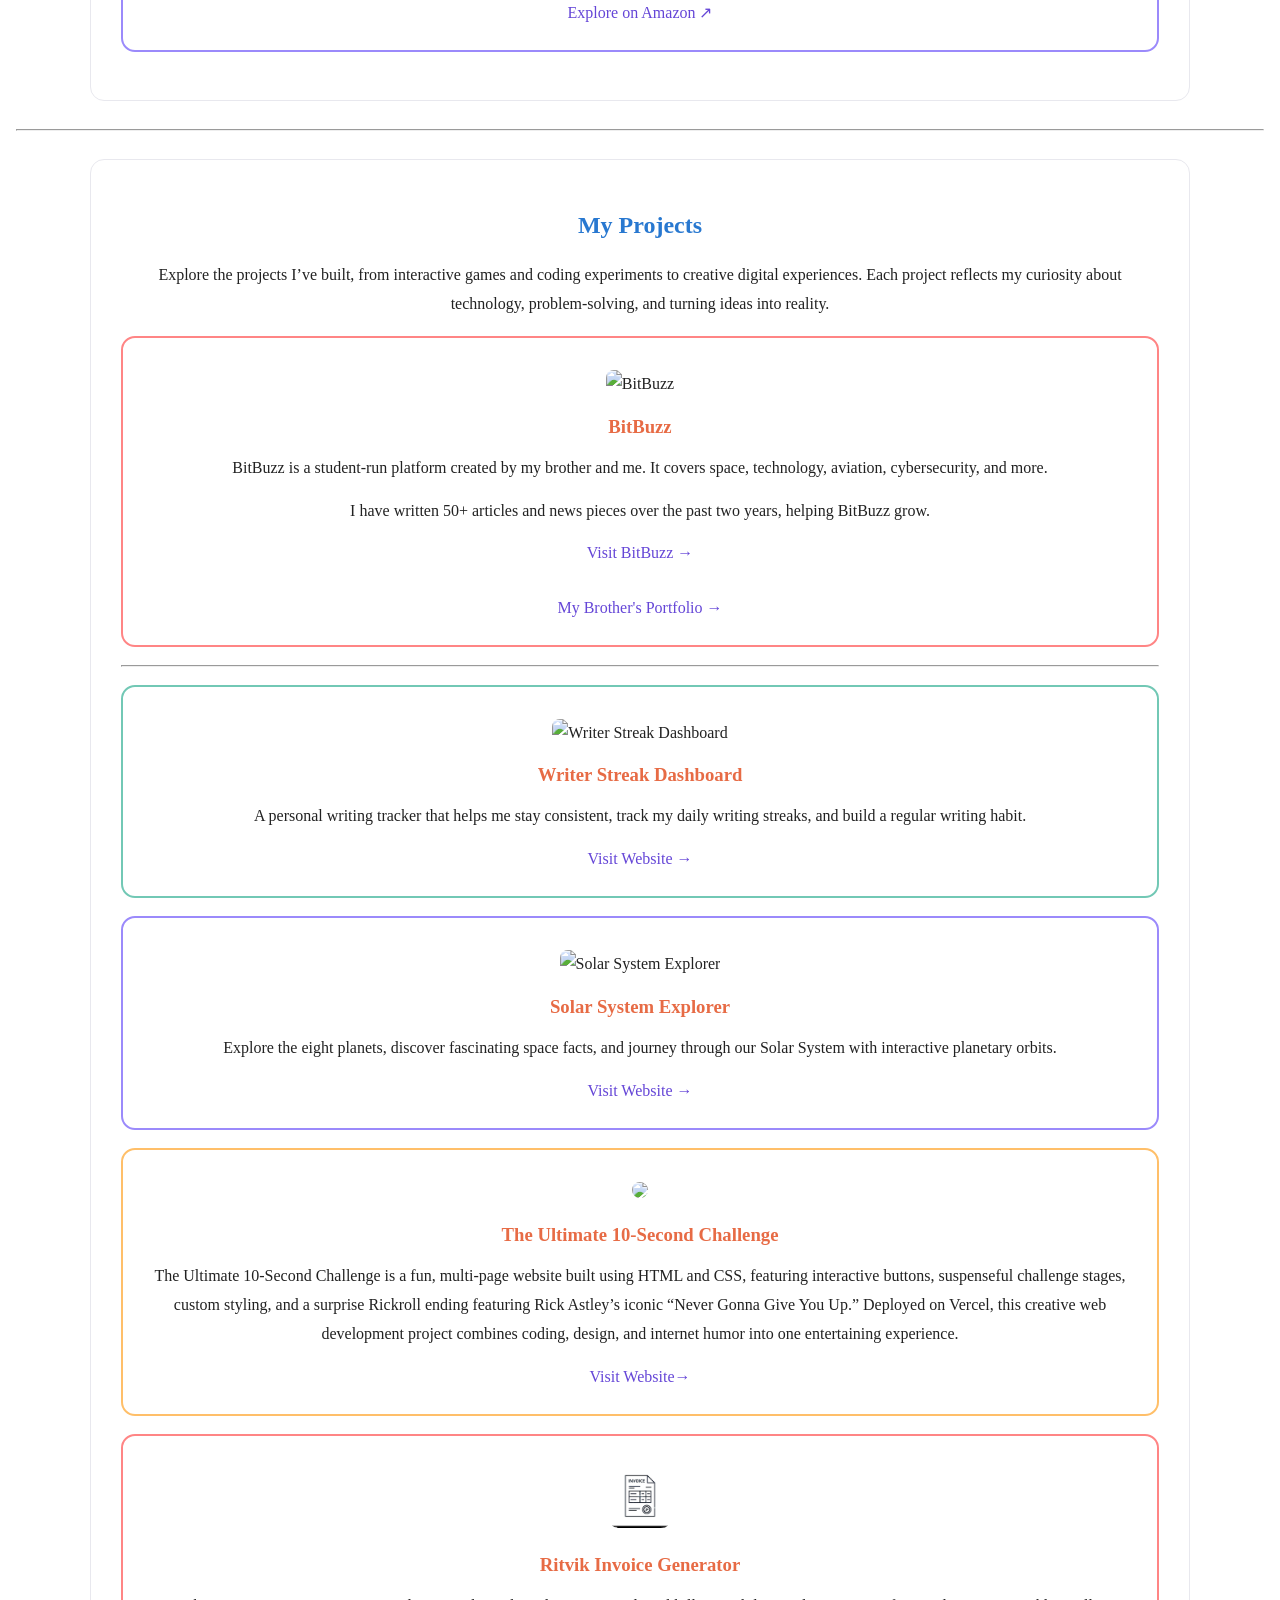
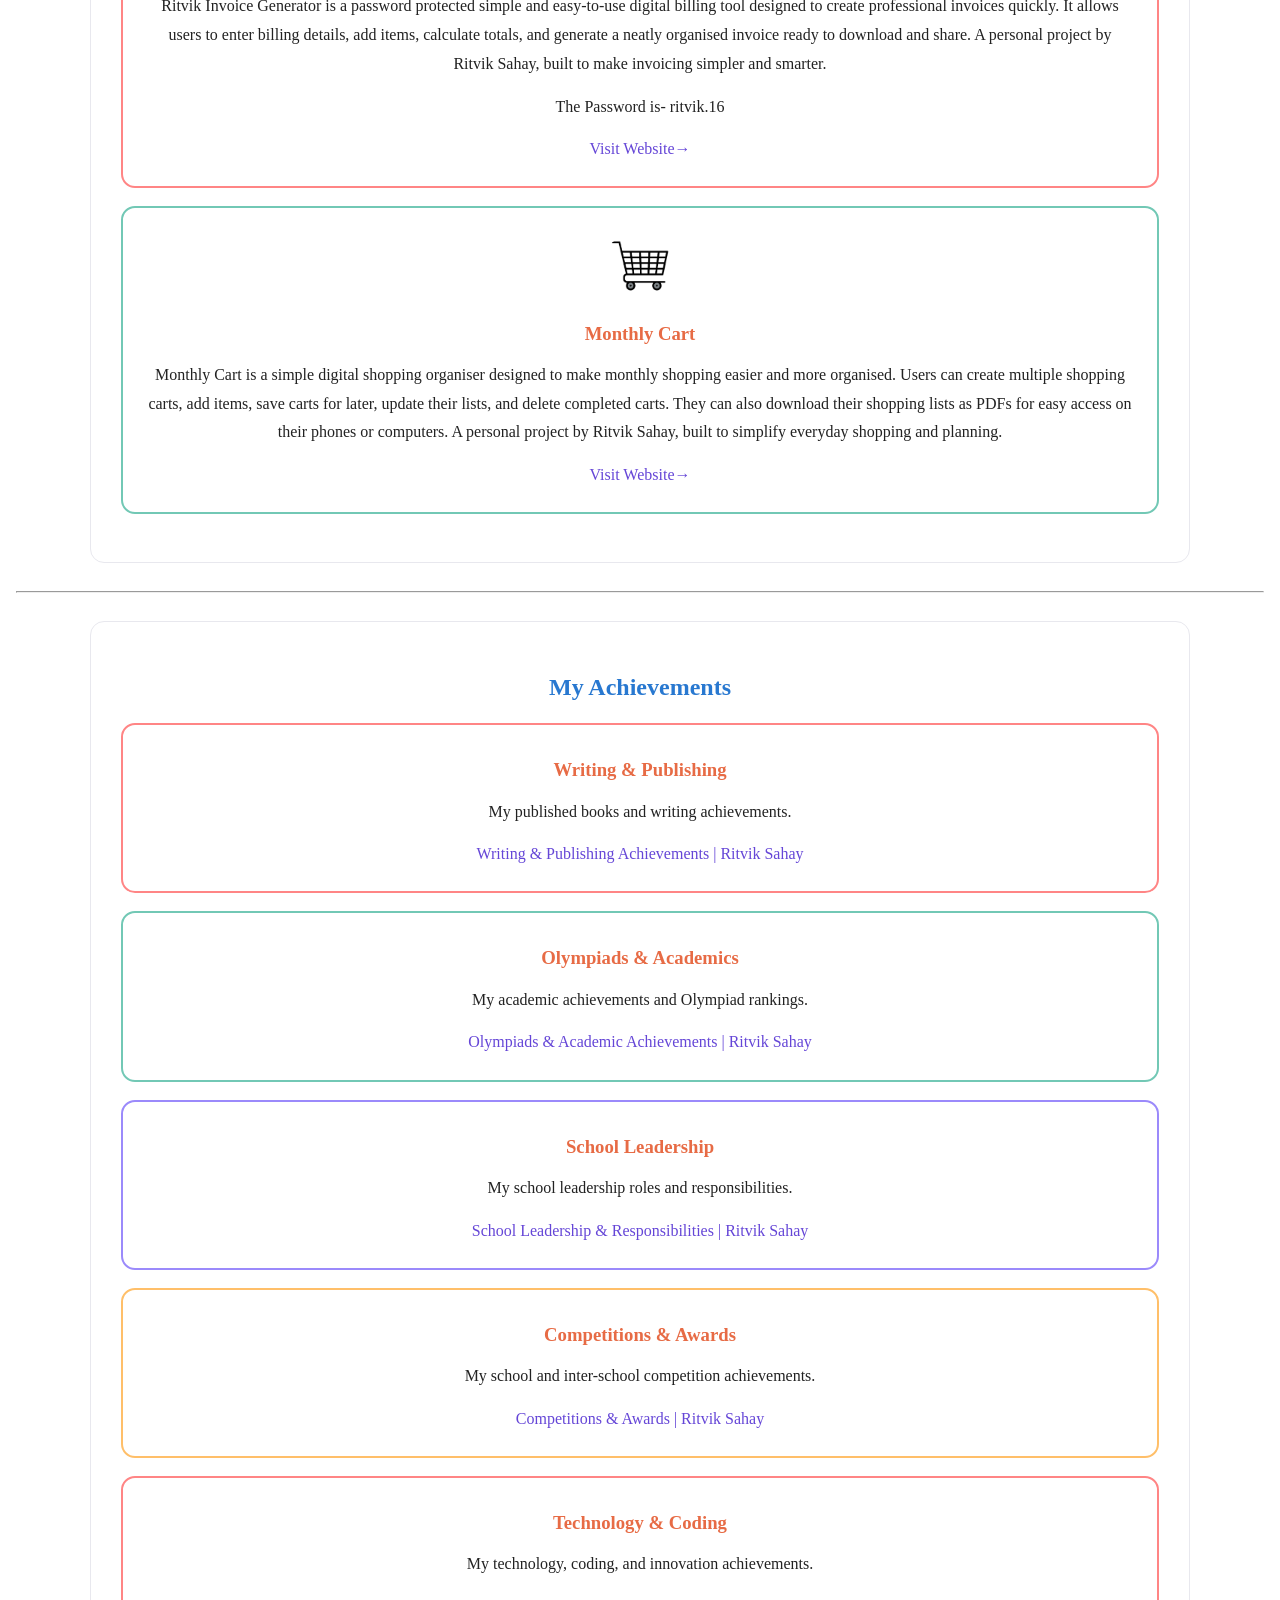
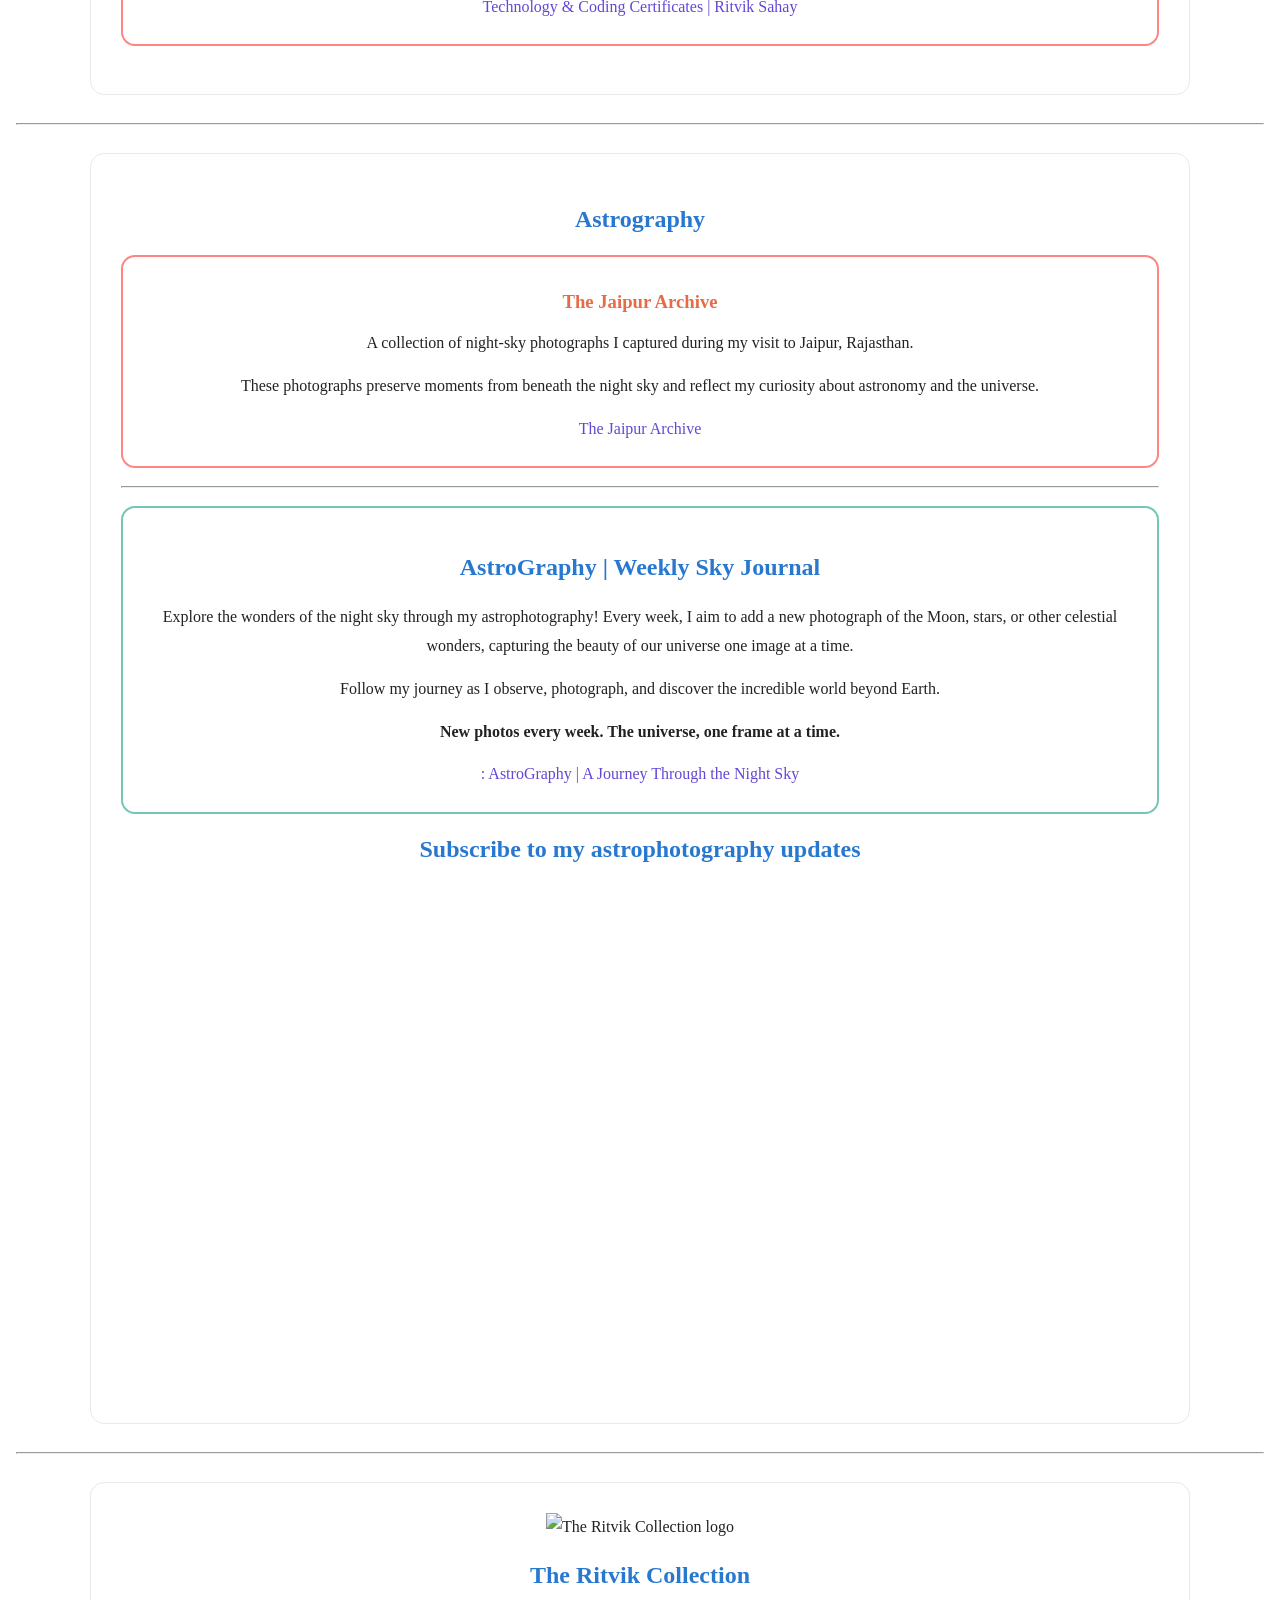
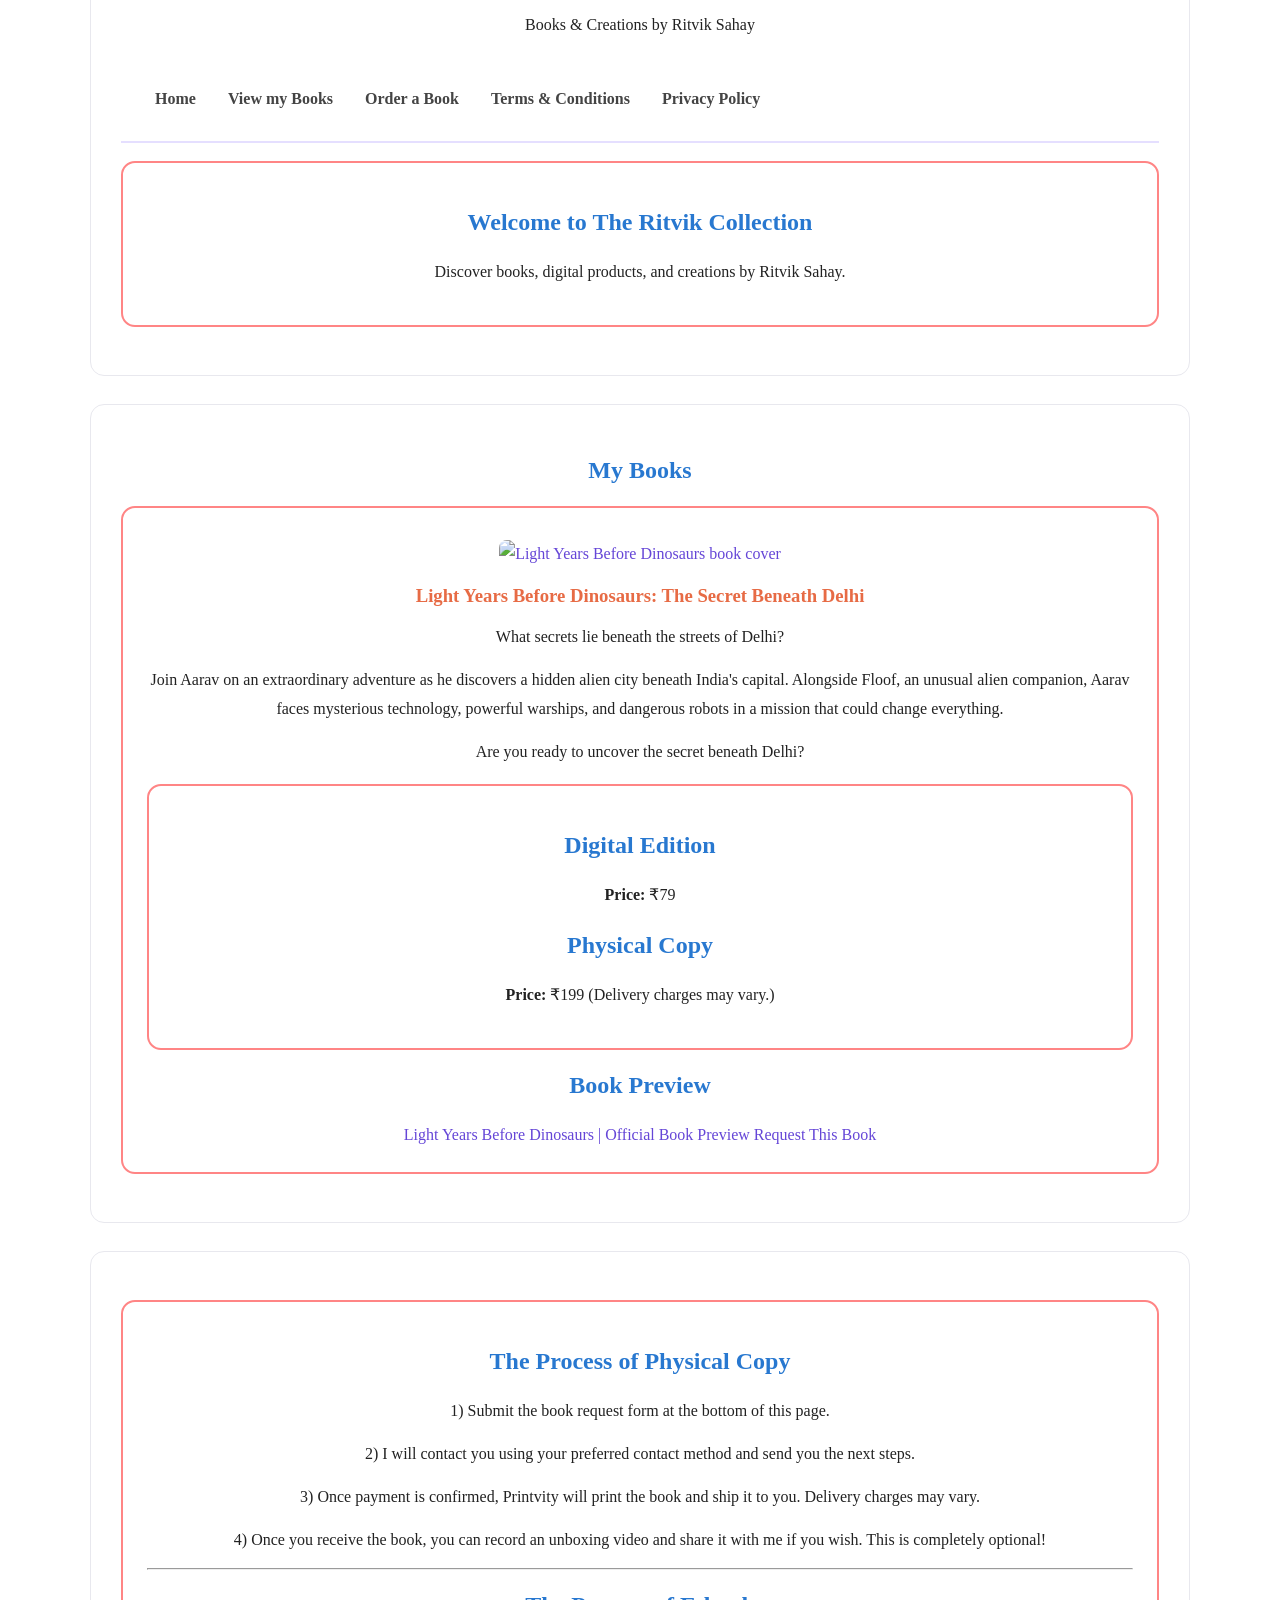
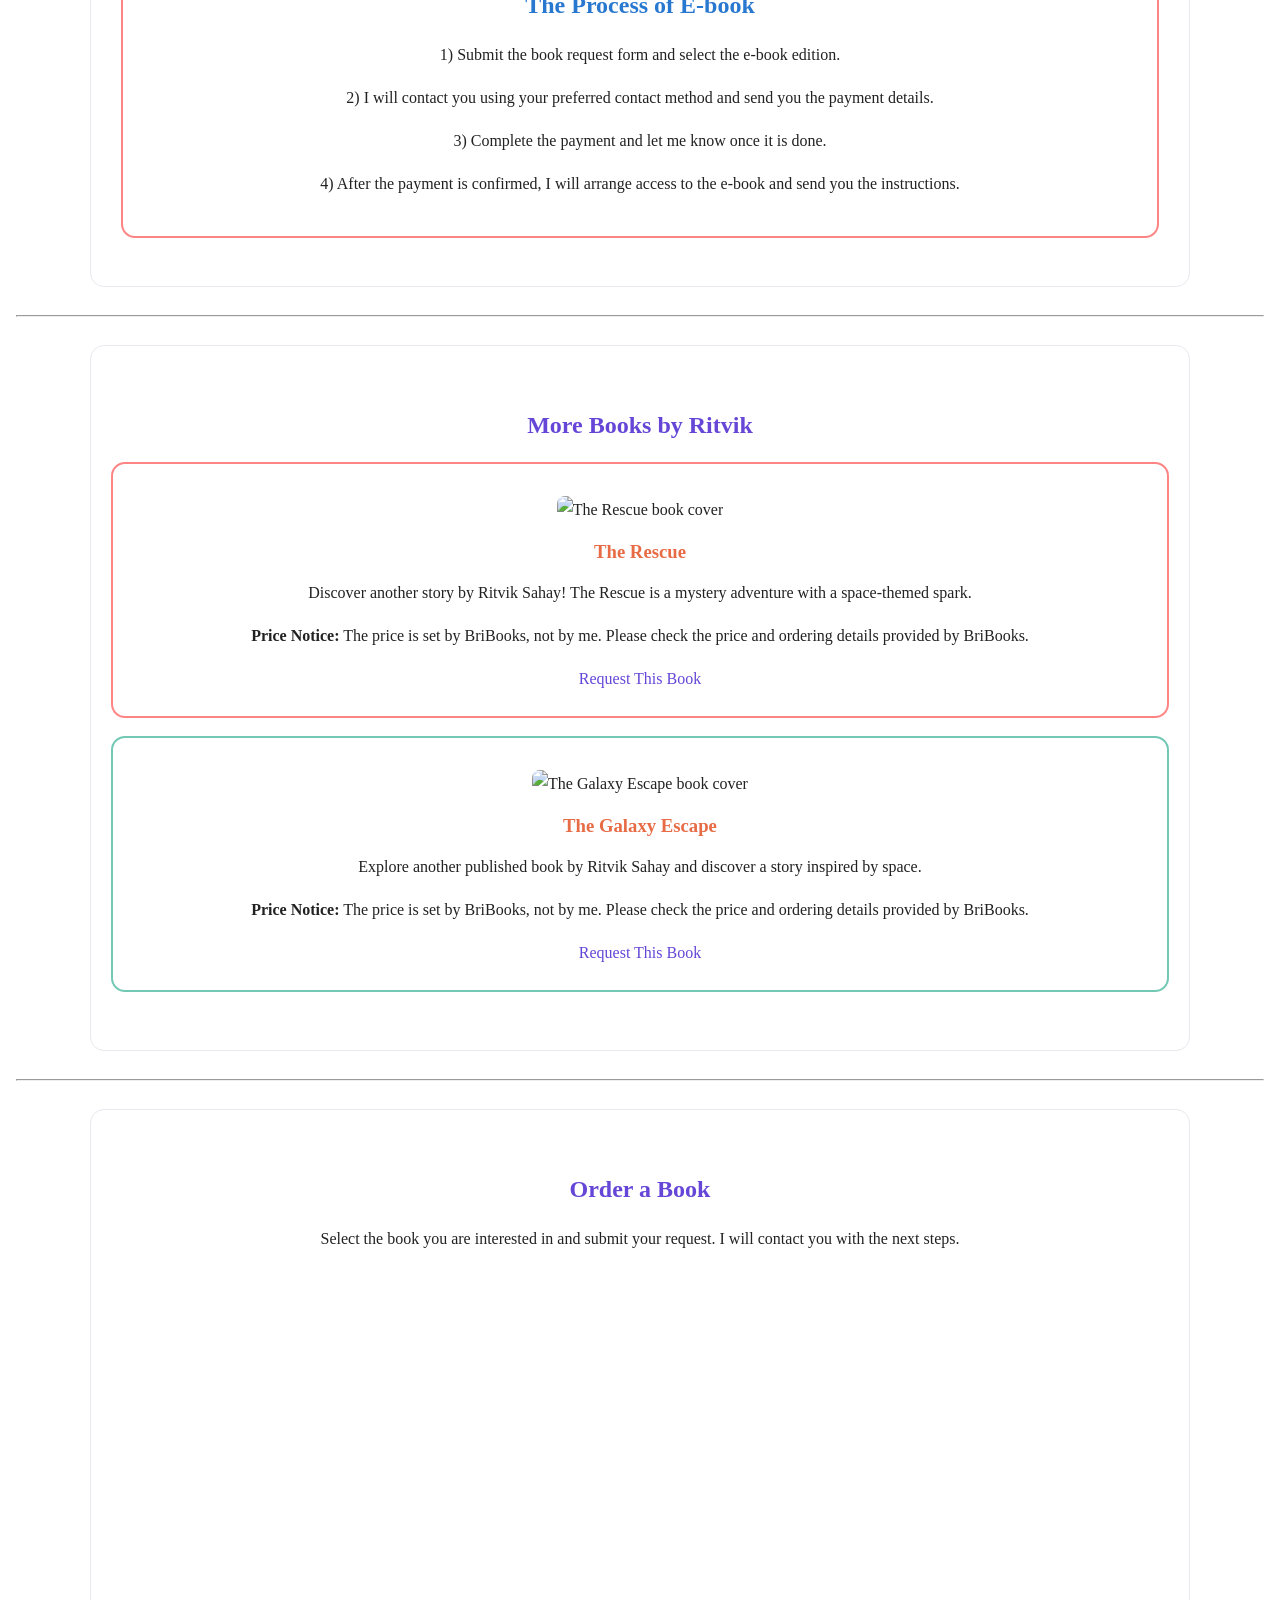
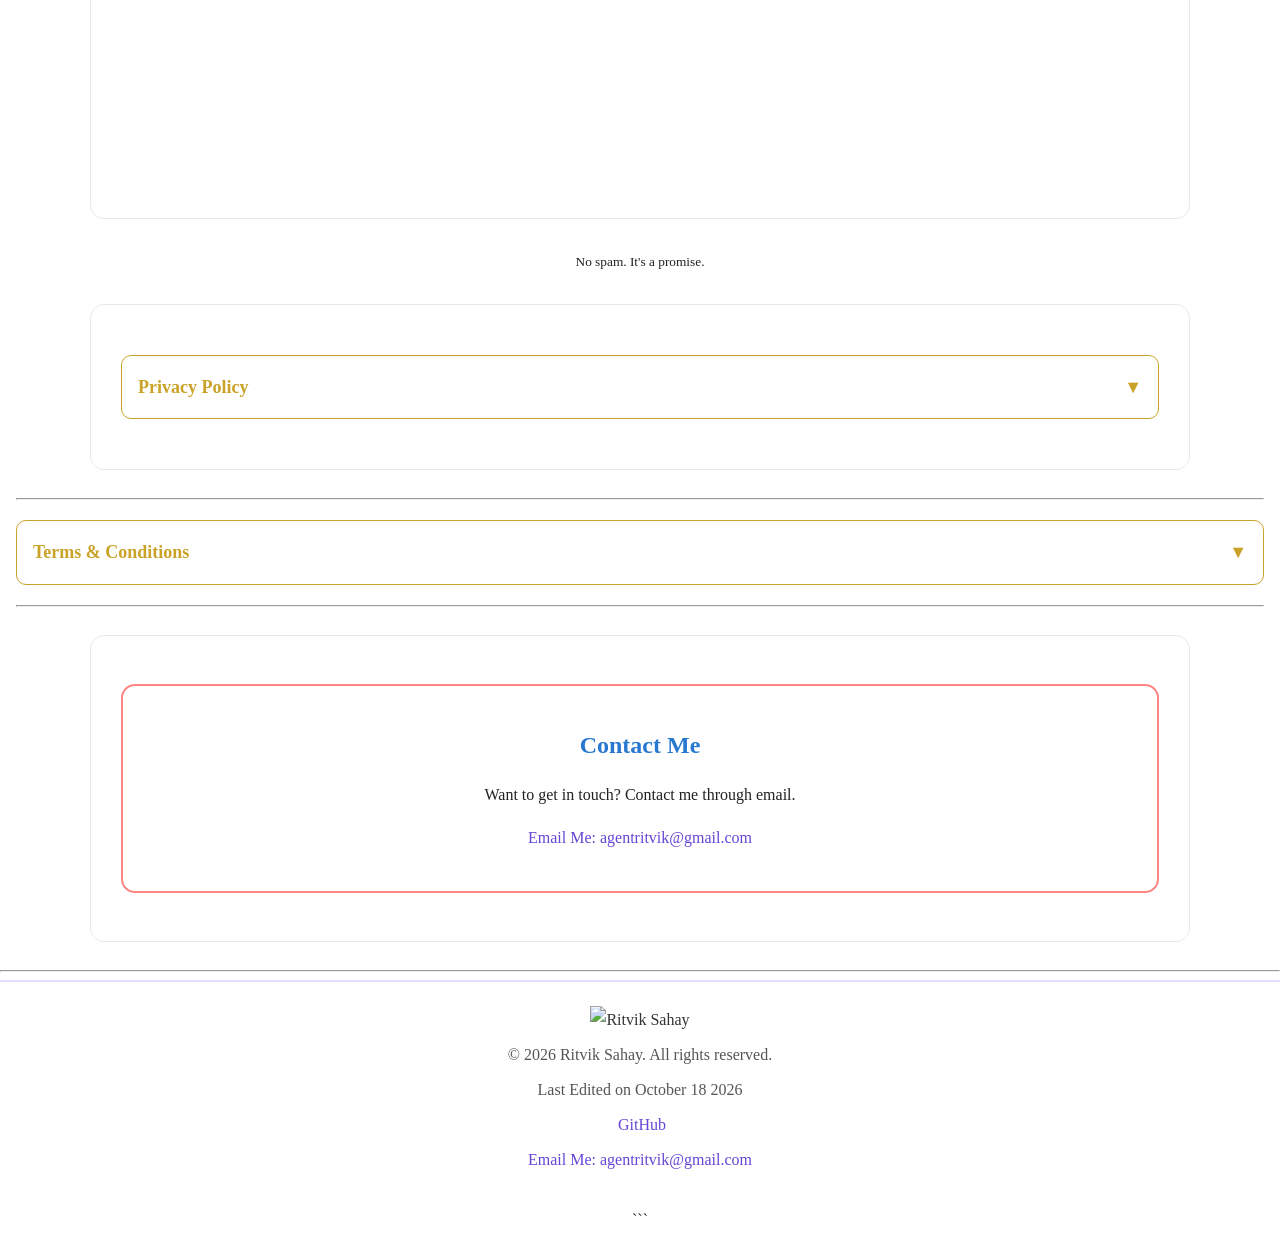
==== commit 978eed21: "Update index.html" ====
--- a/index.html
+++ b/index.html
@@ -631,7 +631,7 @@
             </div>
 
             <div class= "glance-card">
-            <img src="https://encrypted-tbn0.gstatic.com/images?q=tbn:ANd9GcRM8E_Ss1puBqyy-6_R32sLUtdKBQTYKeiRs713tOAAfA&s=10" width= "60>
+            <img src="https://encrypted-tbn0.gstatic.com/images?q=tbn:ANd9GcRM8E_Ss1puBqyy-6_R32sLUtdKBQTYKeiRs713tOAAfAs=10" width="60">
 
                 <h3>The Ultimate 10-Second Challenge</h3>
                 <p>The Ultimate 10-Second Challenge is a fun, multi-page website built using HTML and CSS, featuring interactive buttons, suspenseful challenge stages, custom styling, and a surprise Rickroll ending featuring Rick Astley’s iconic “Never Gonna Give You Up.” Deployed on Vercel, this creative web development project combines coding, design, and internet humor into one entertaining experience.</p>
@@ -644,7 +644,7 @@
             </div>
 
             <div class= "glance-card">
-            <img src= "[data-uri]" width= "60">
+            <img src= "[data-uri]" width= "60">
          <h3>Ritvik Invoice Generator</h3>
                 <p>Ritvik Invoice Generator is a password protected simple and easy-to-use digital billing tool designed to create professional invoices quickly. It allows users to enter billing details, add items, calculate totals, and generate a neatly organised invoice ready to download and share. A personal project by Ritvik Sahay, built to make invoicing simpler and smarter.</p>
                 <P>The Password is- ritvik.16</P>
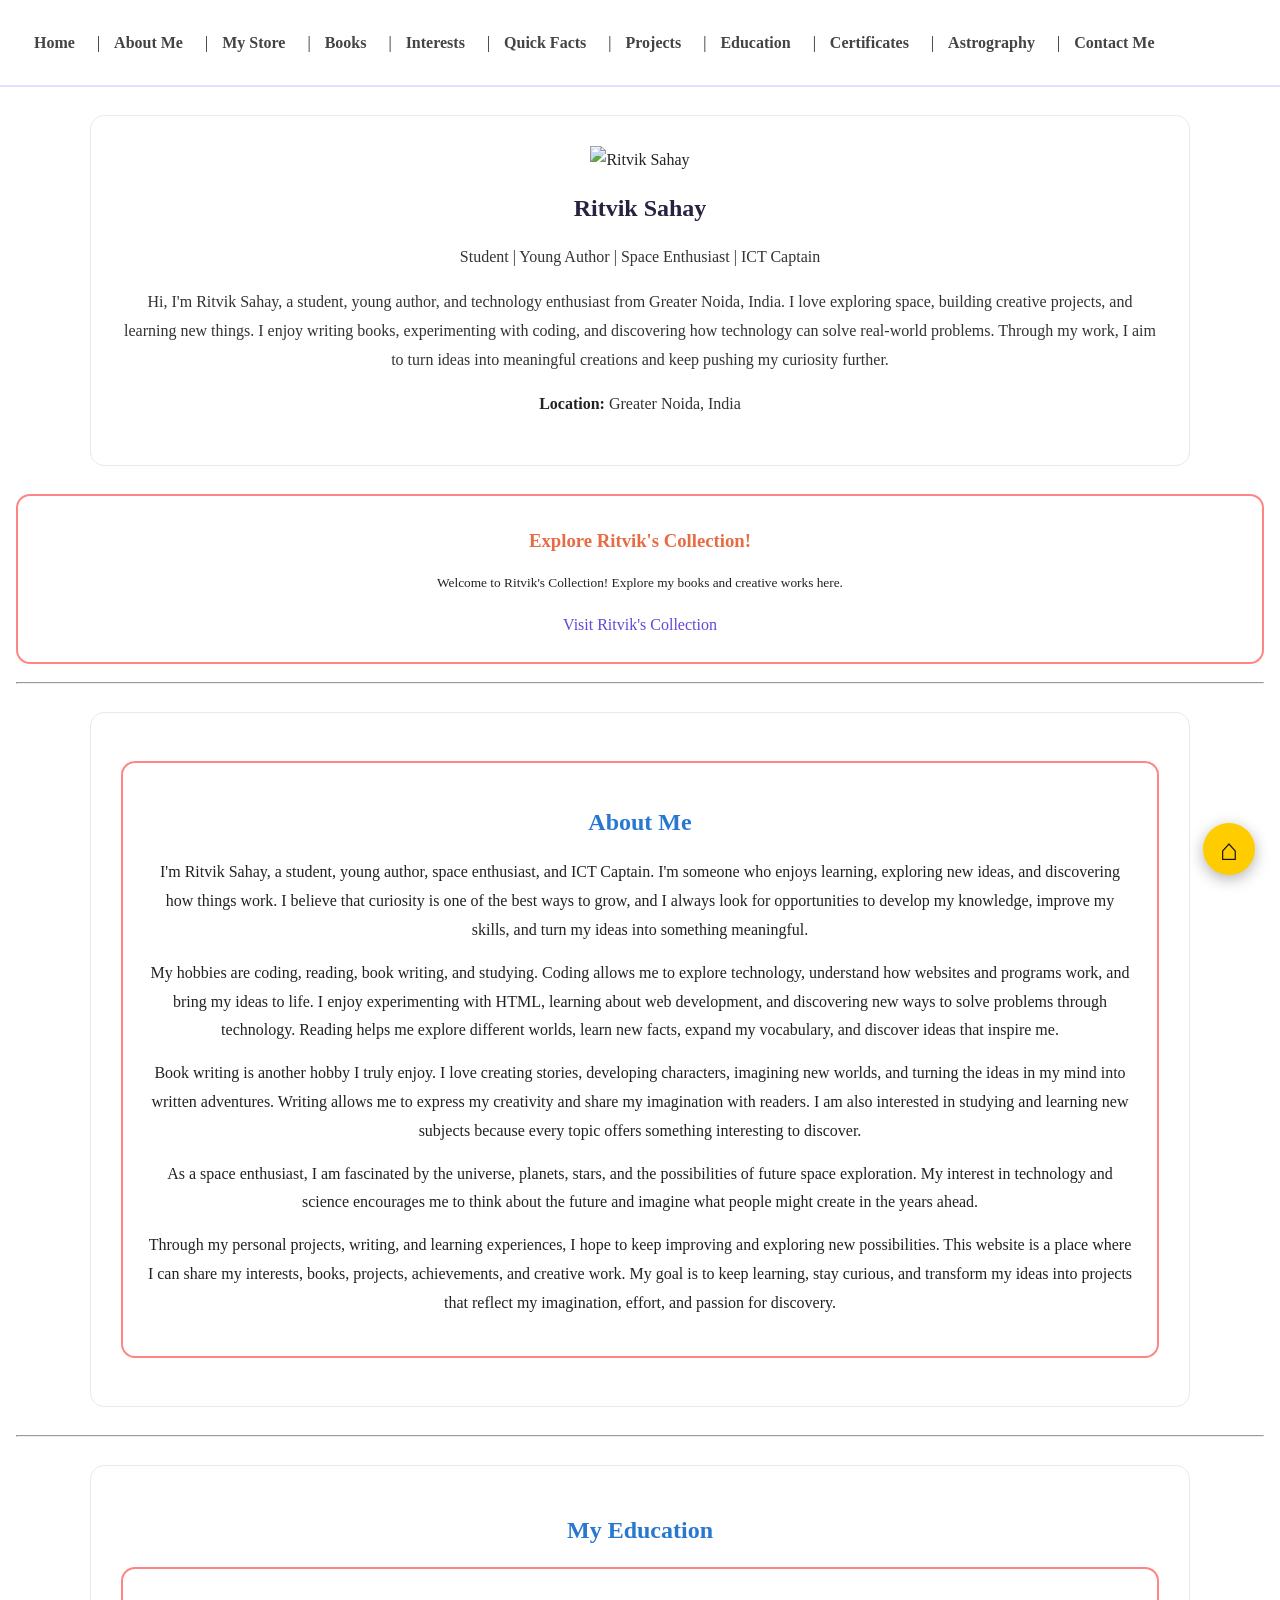
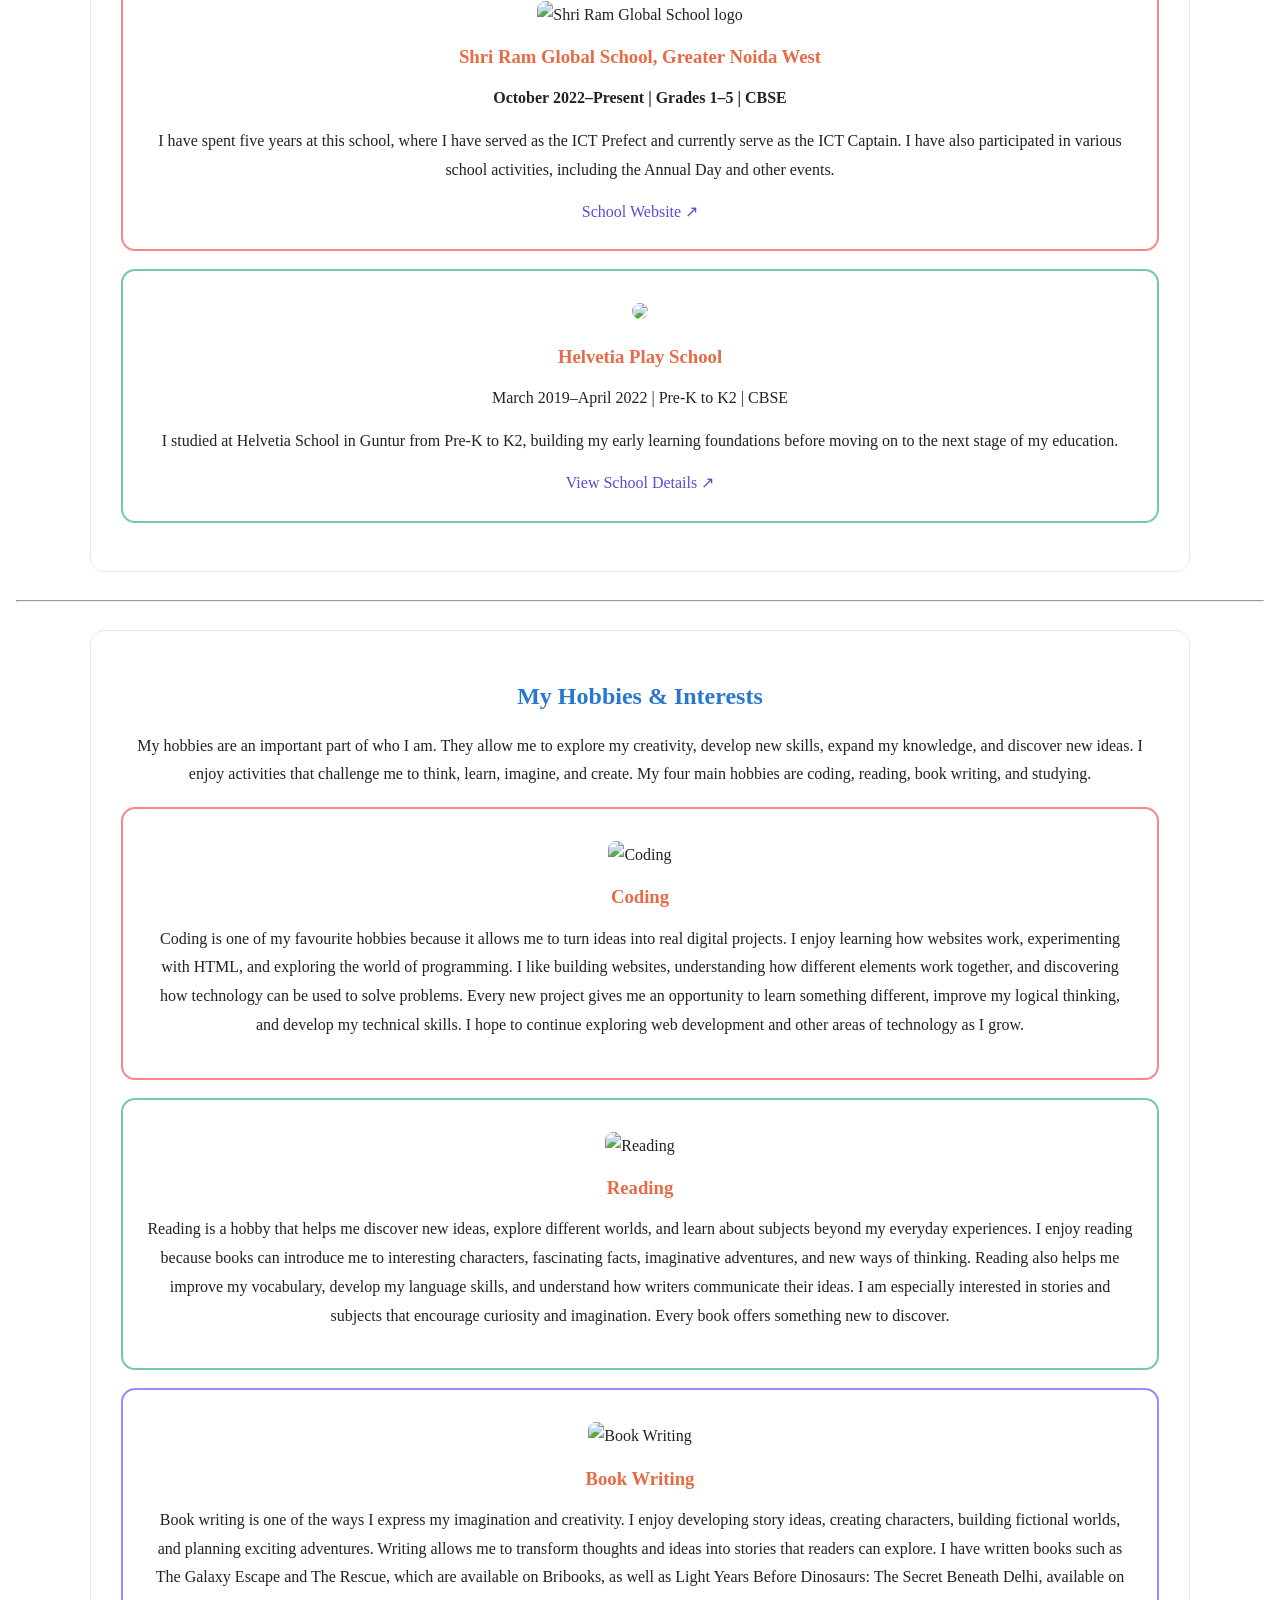
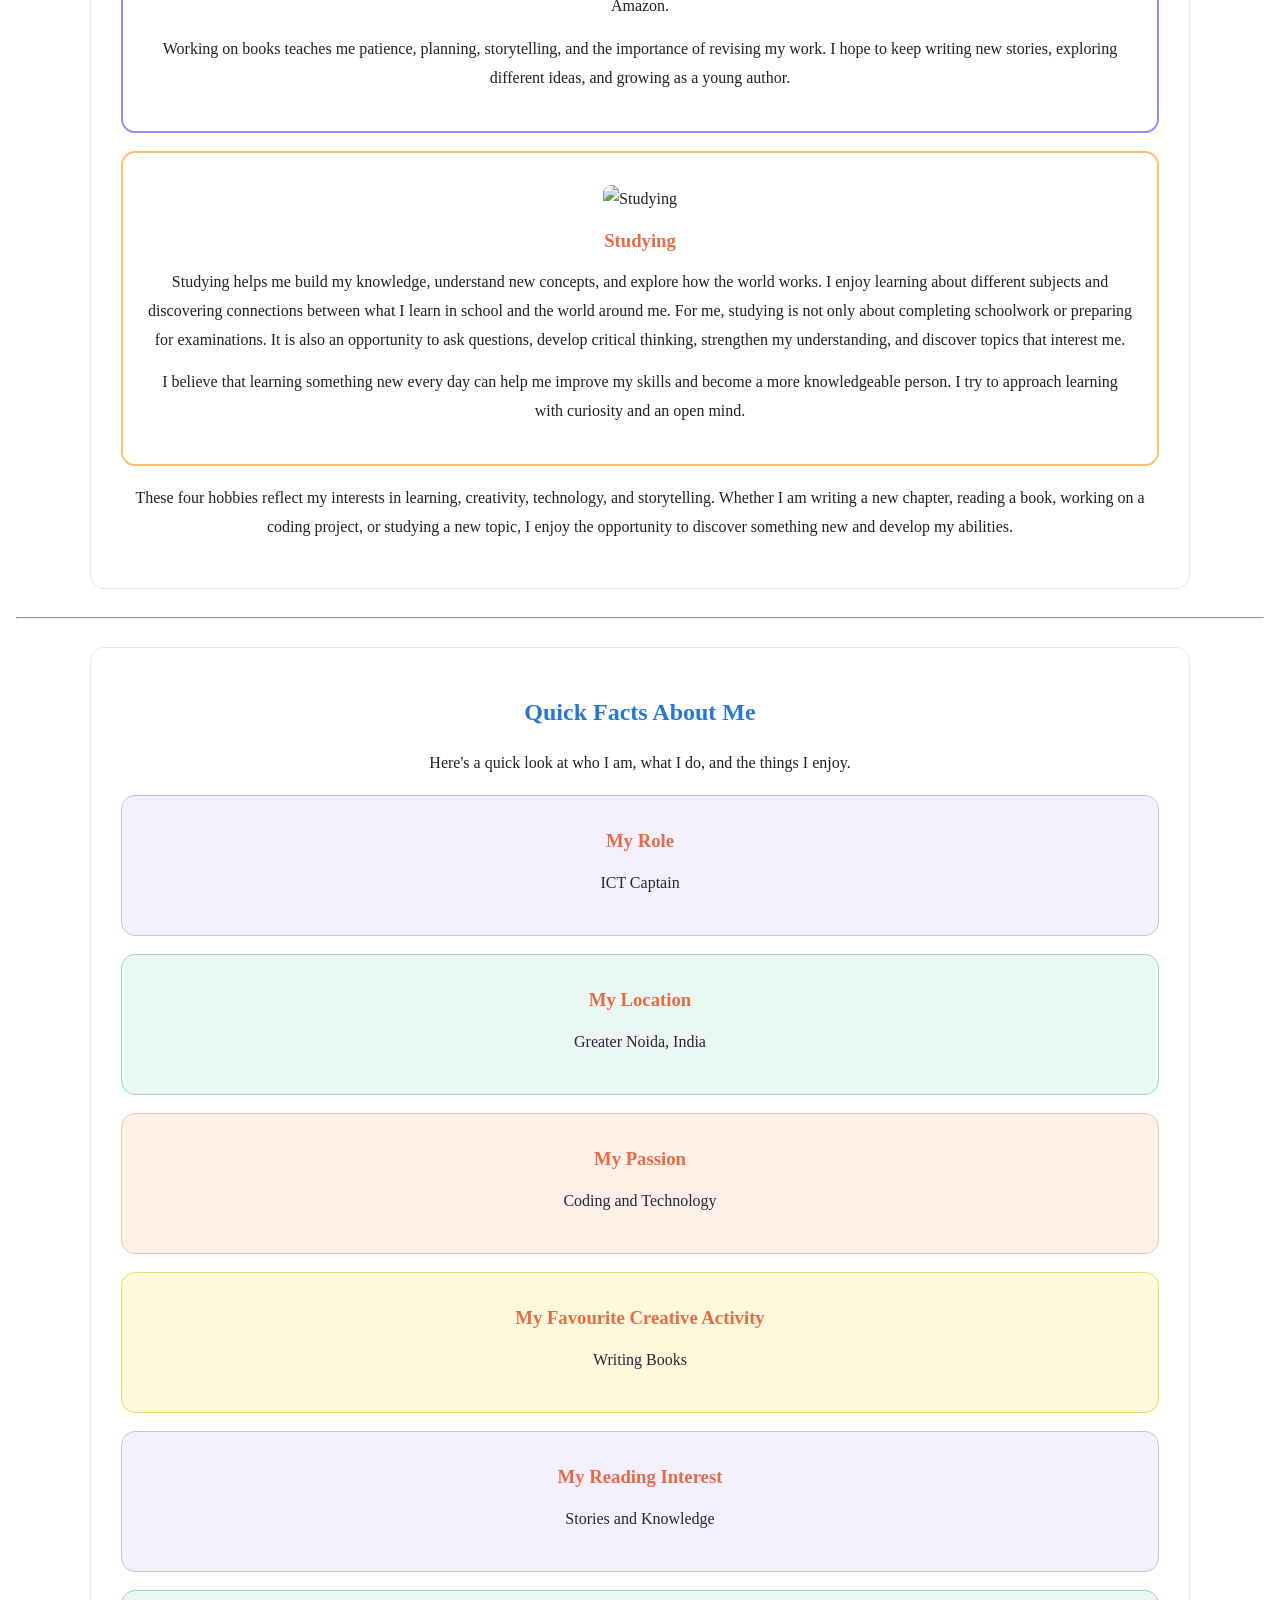
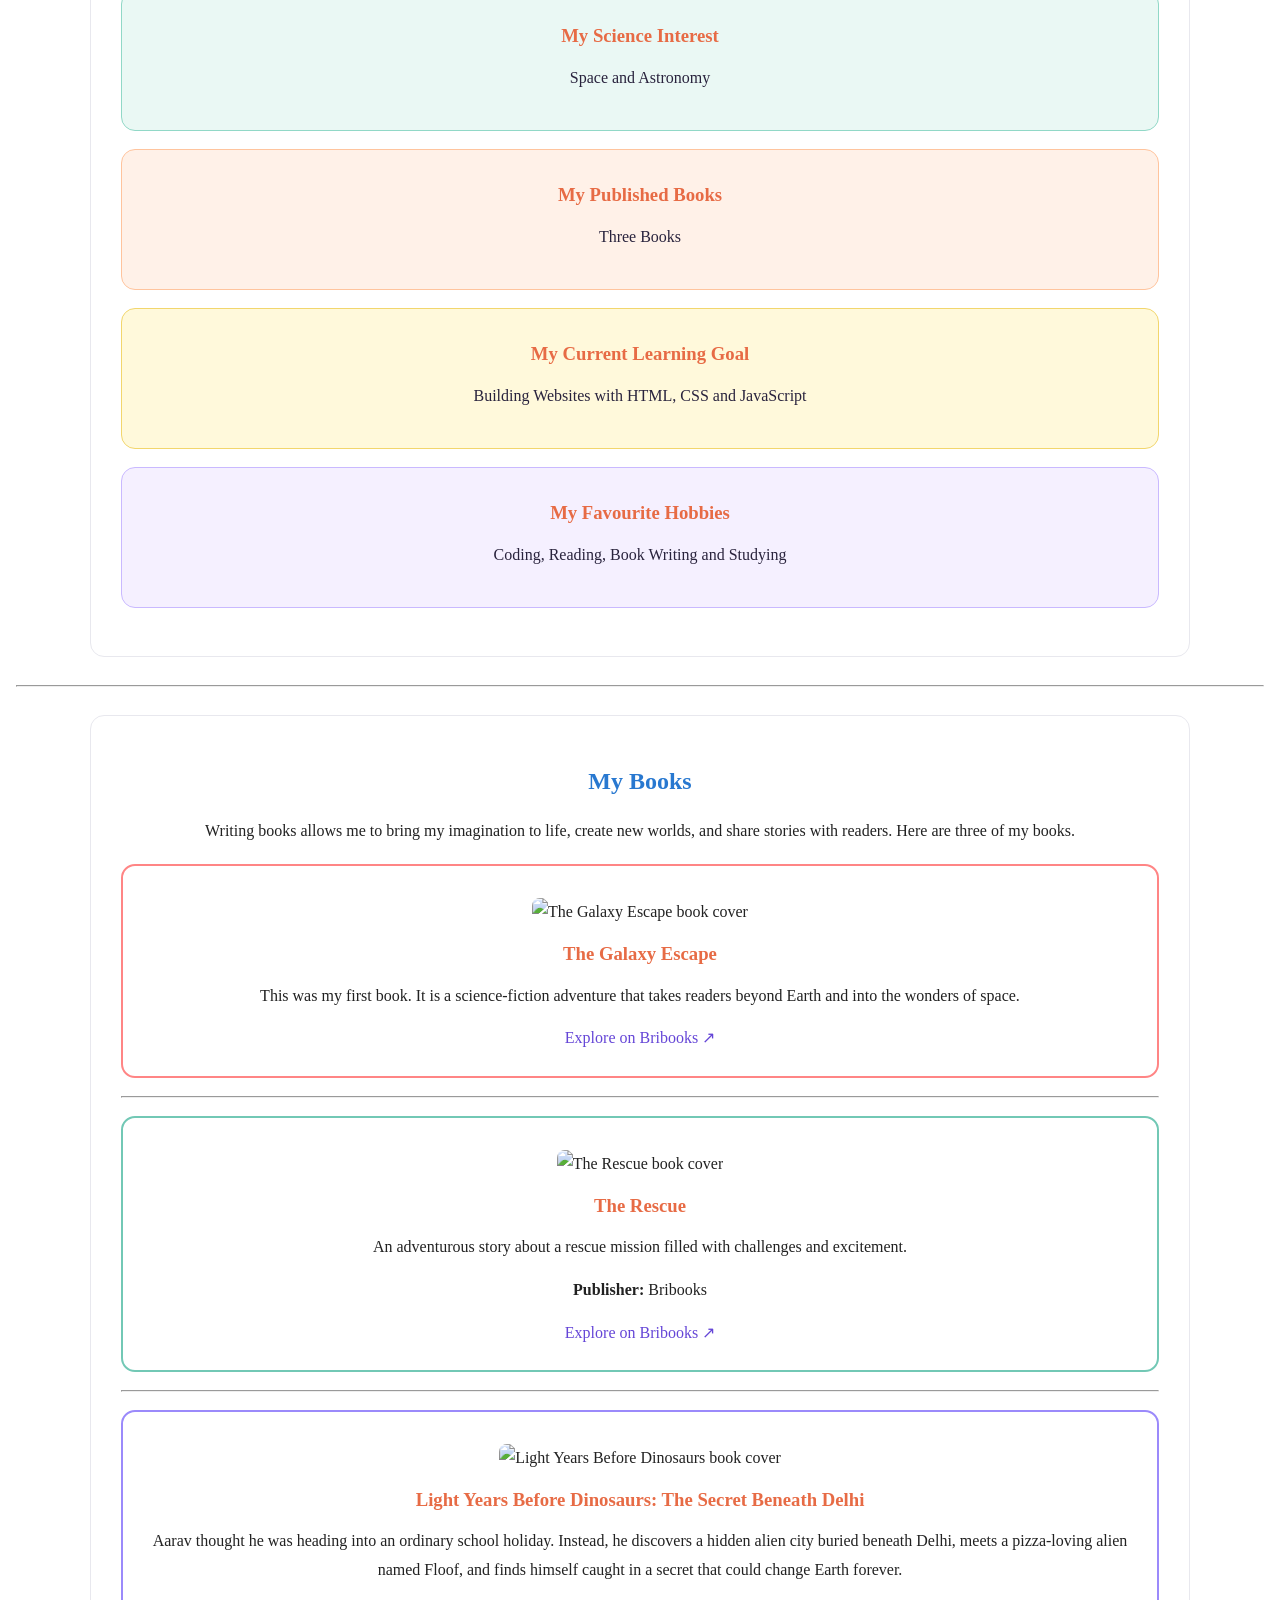
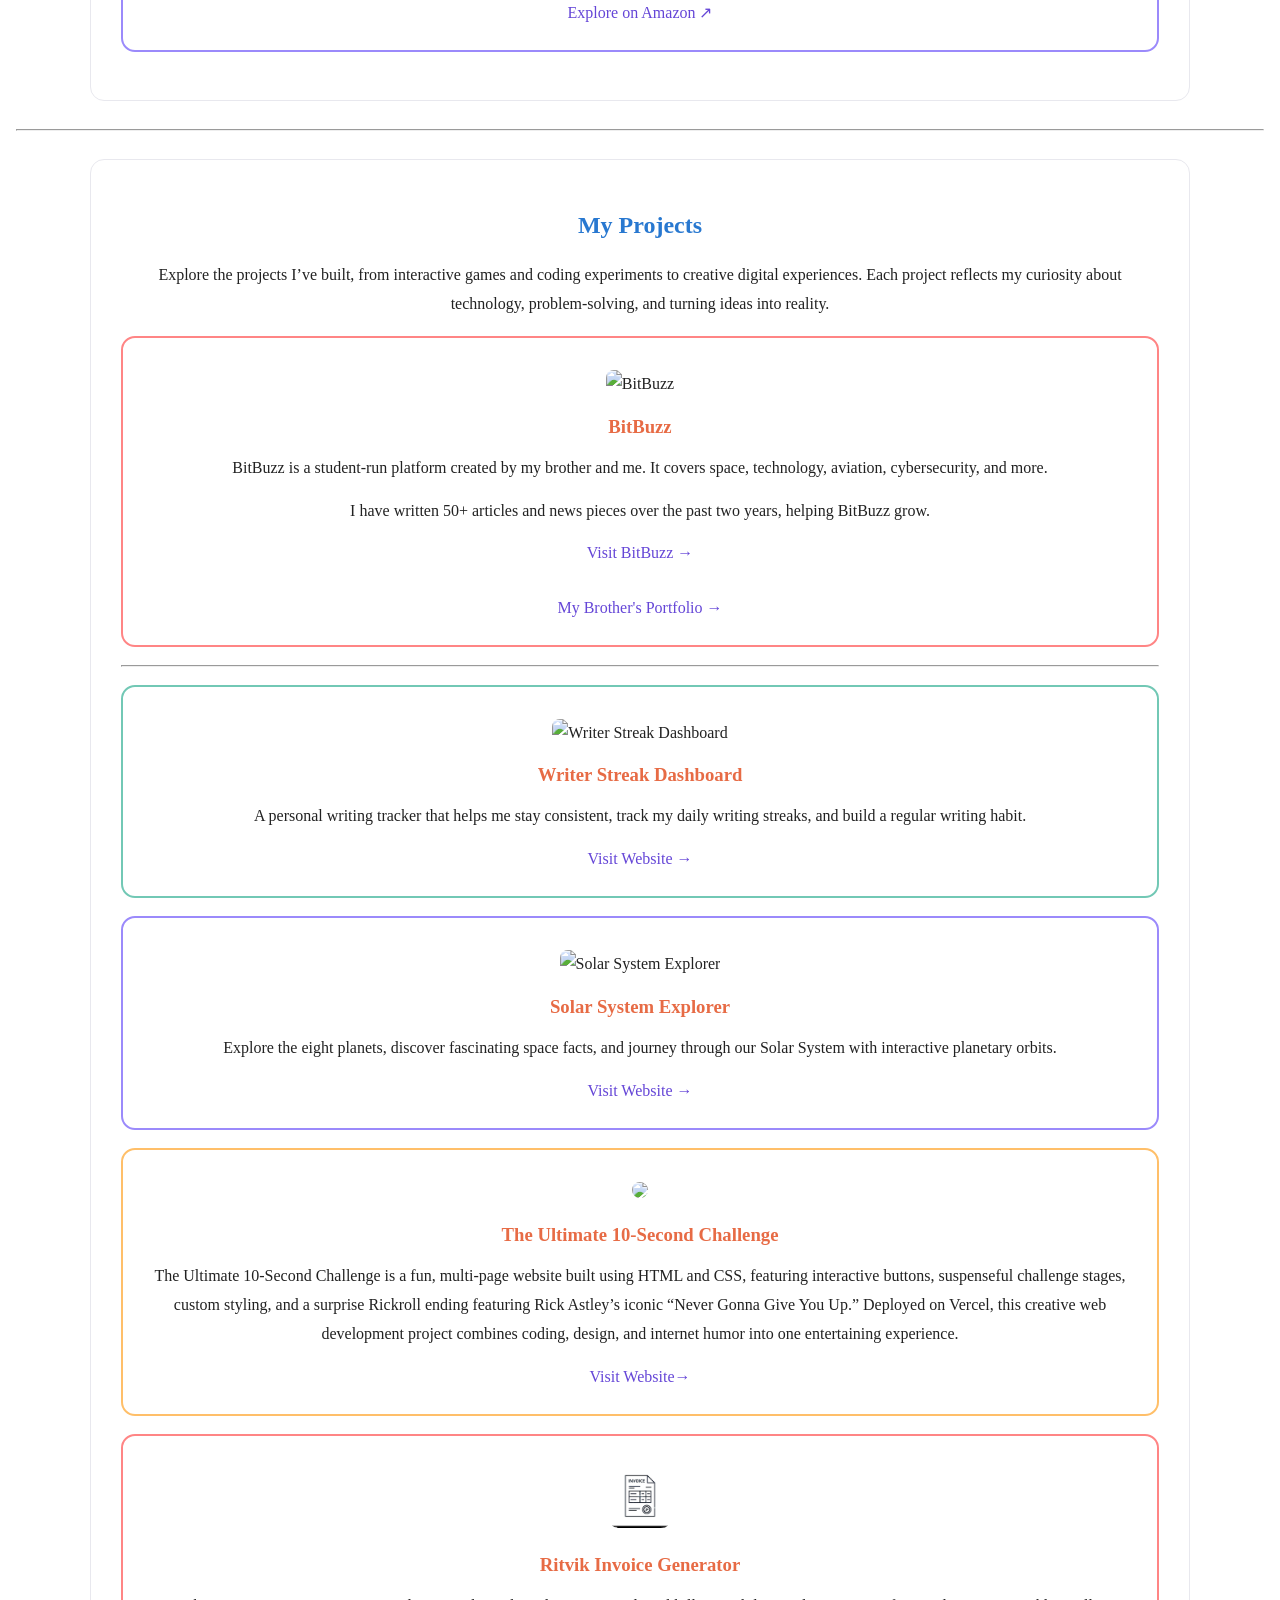
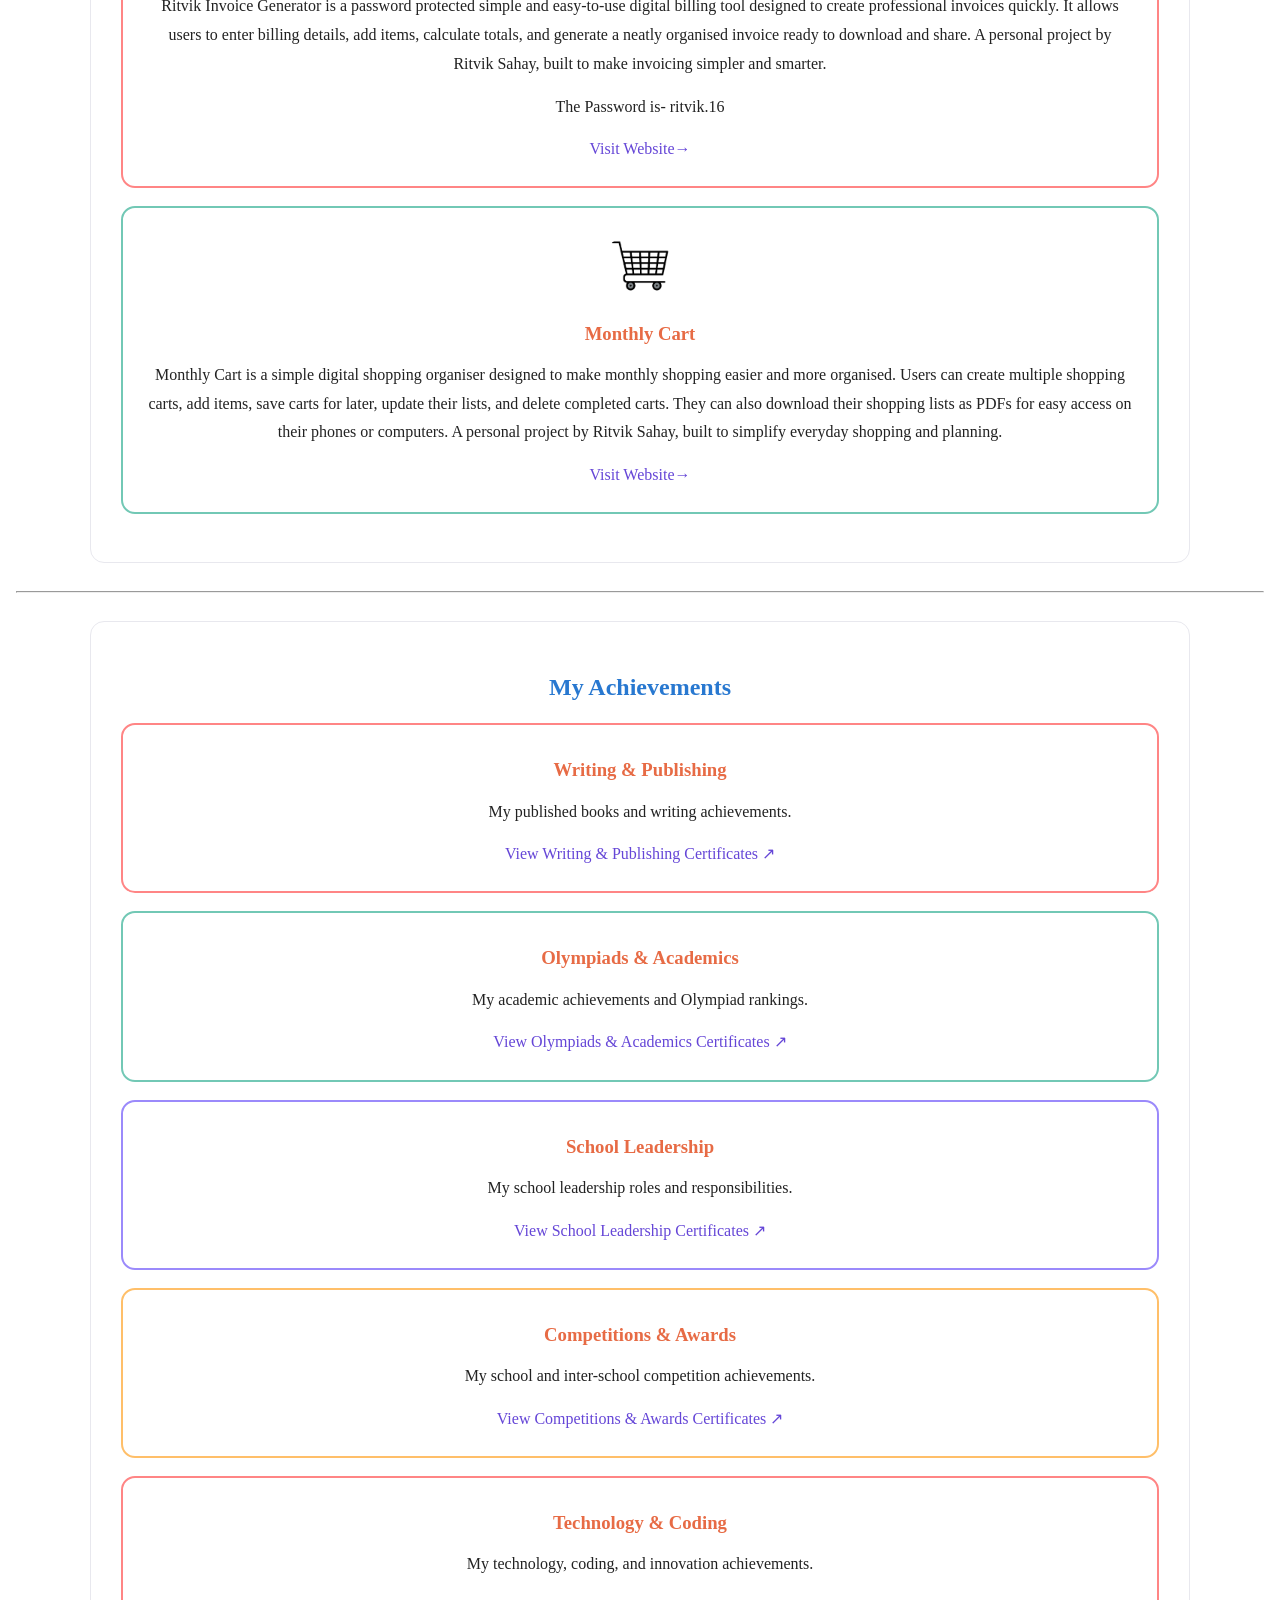
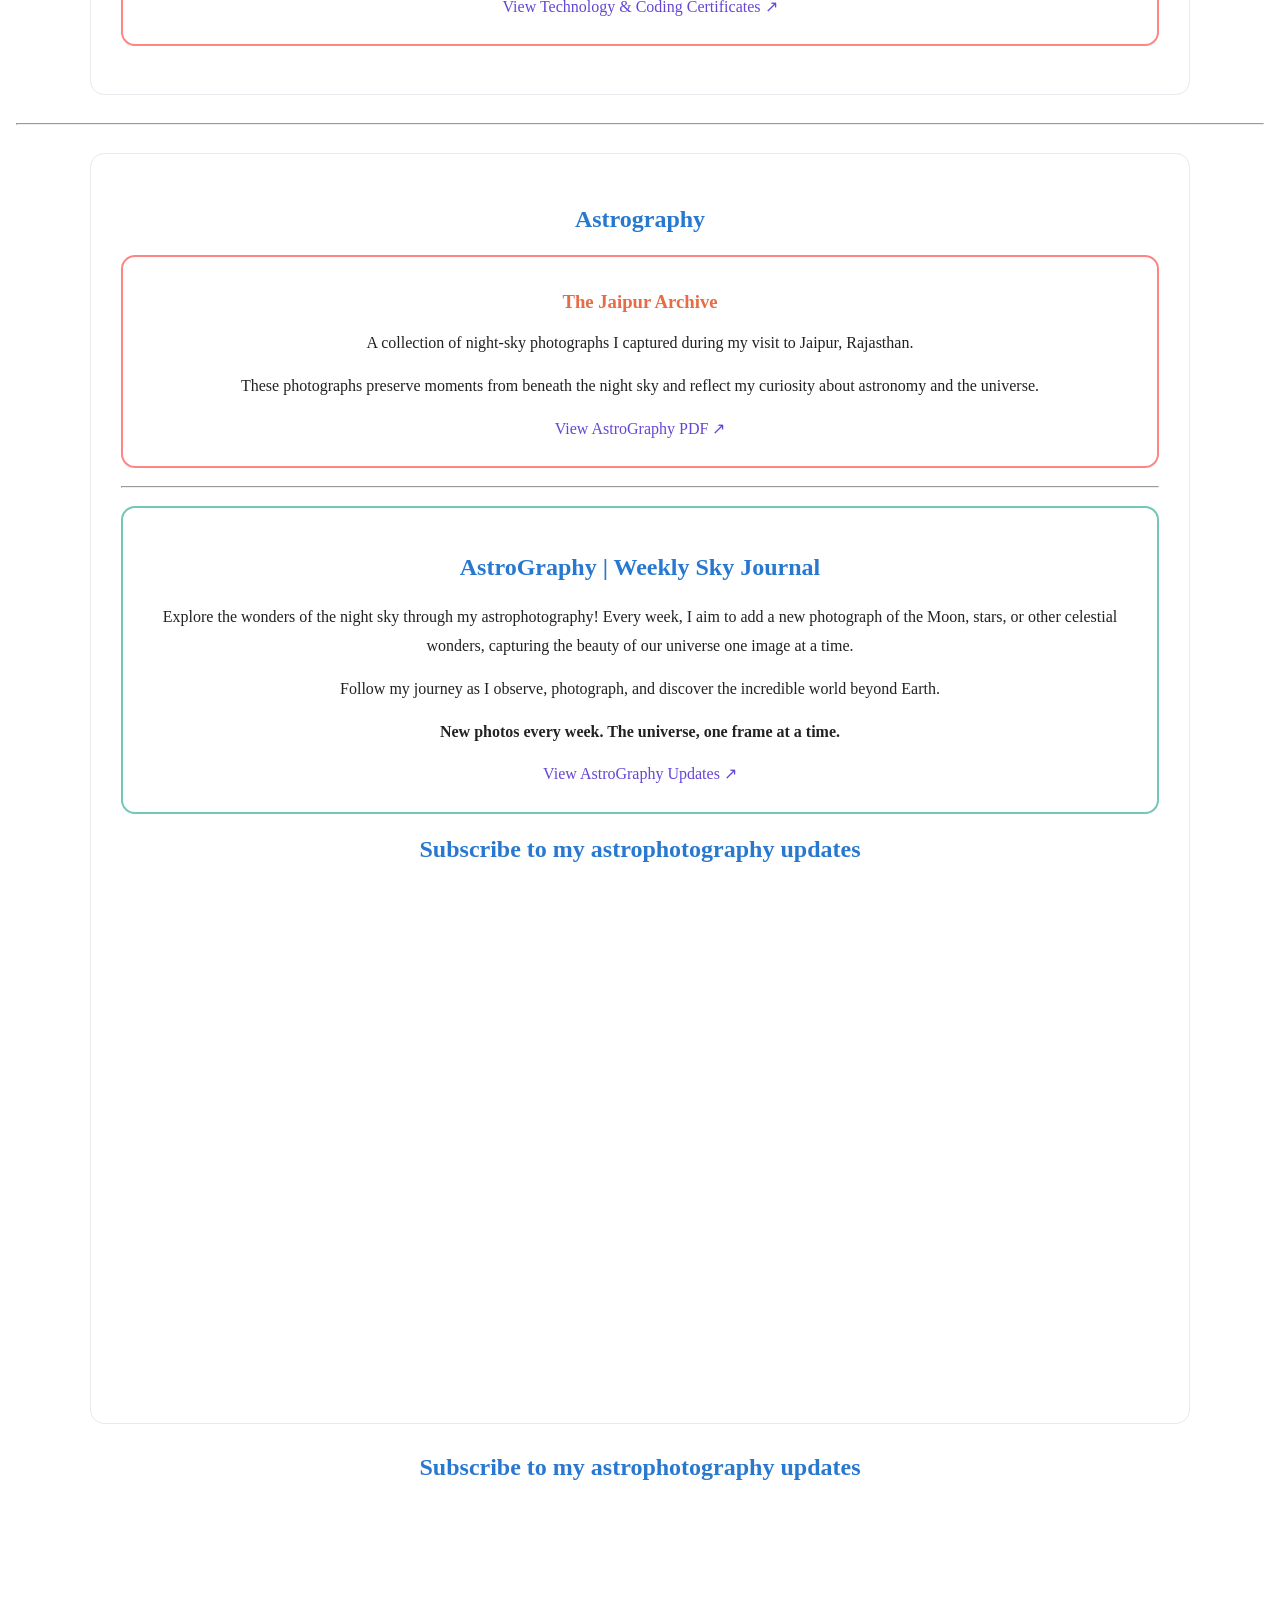
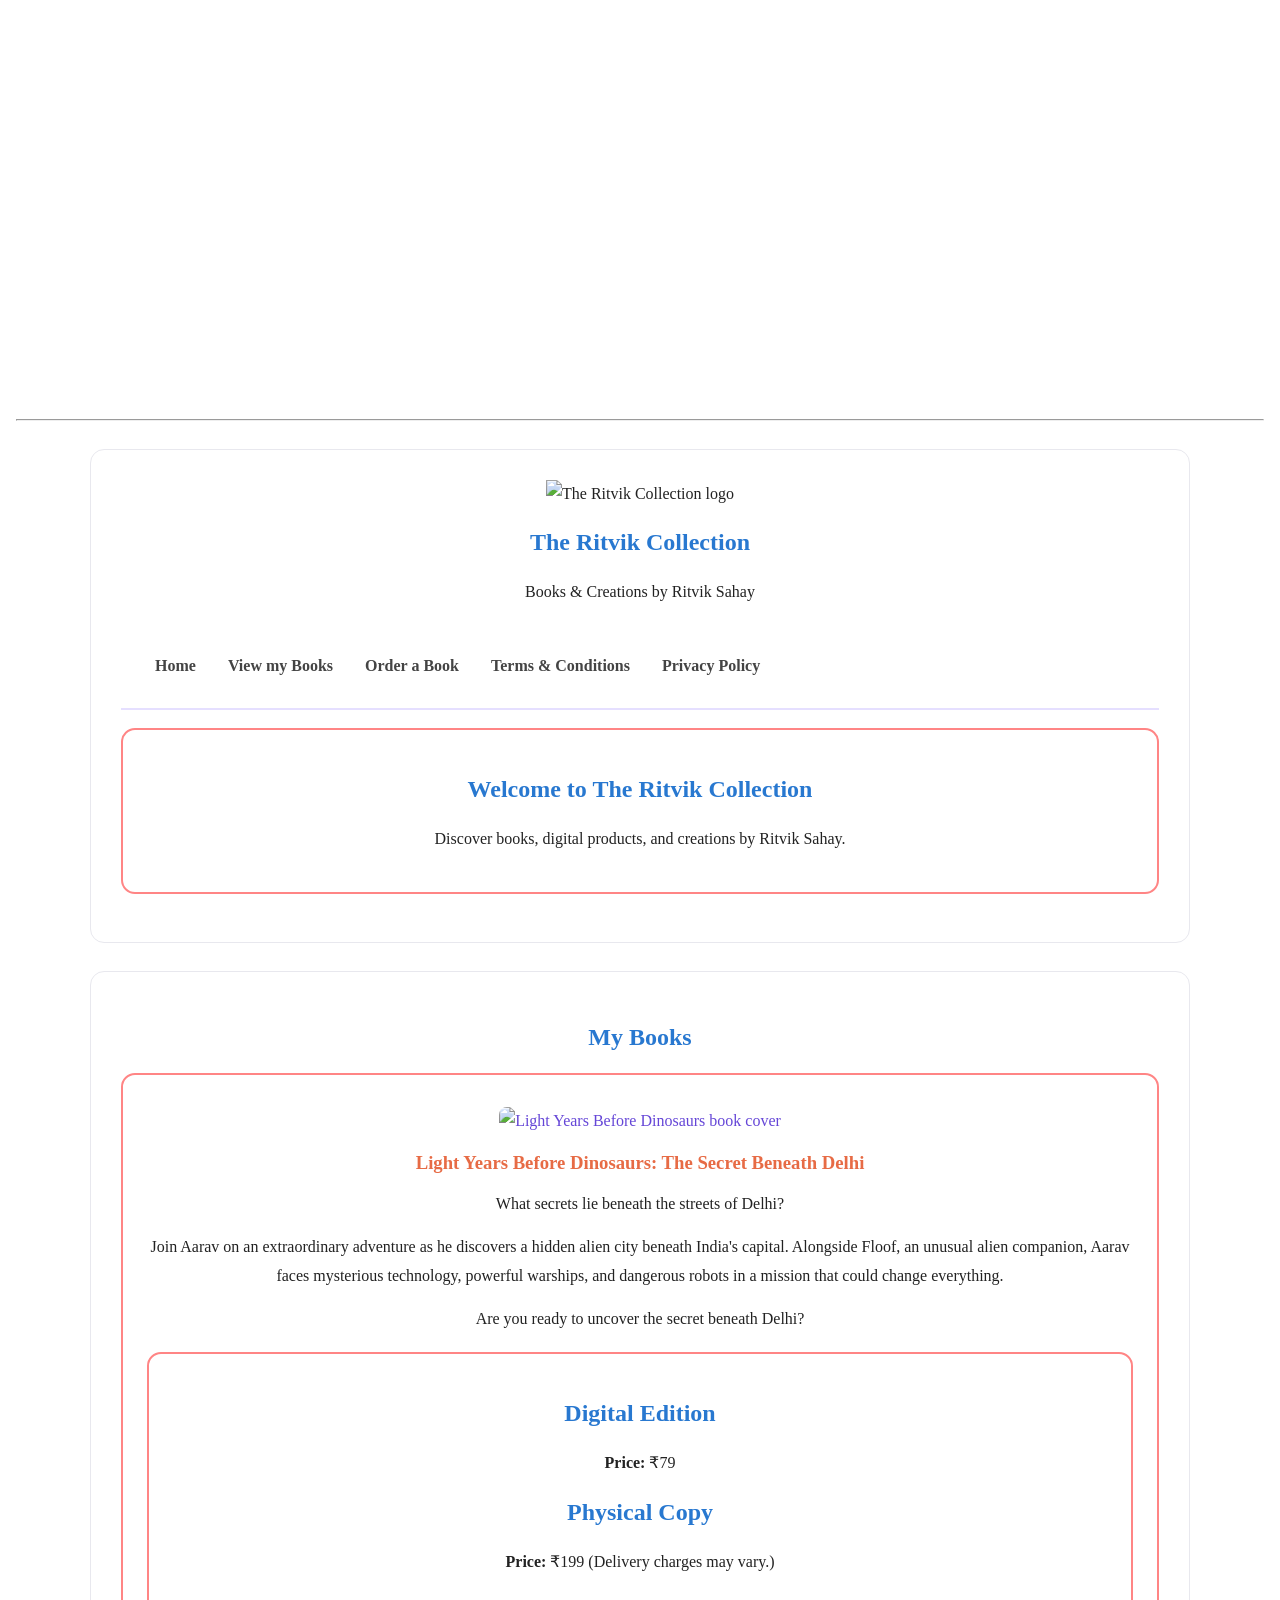
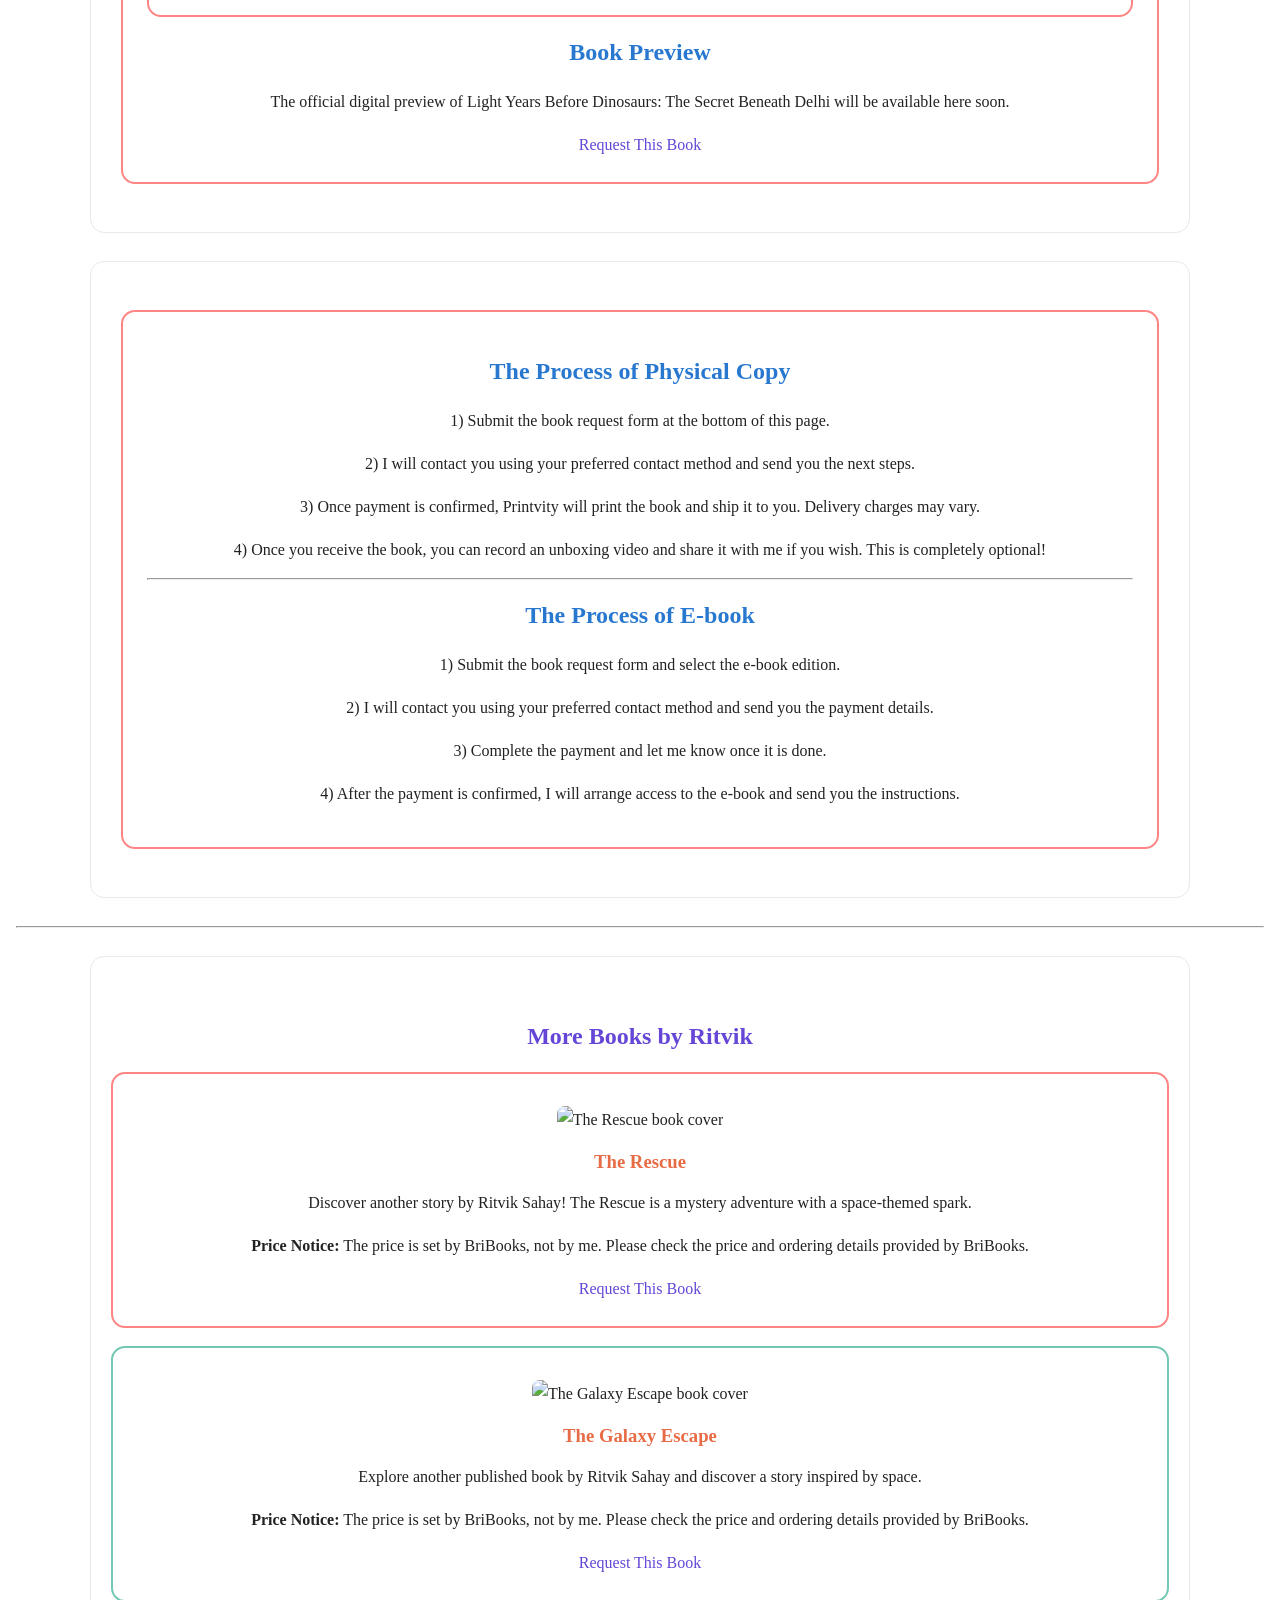
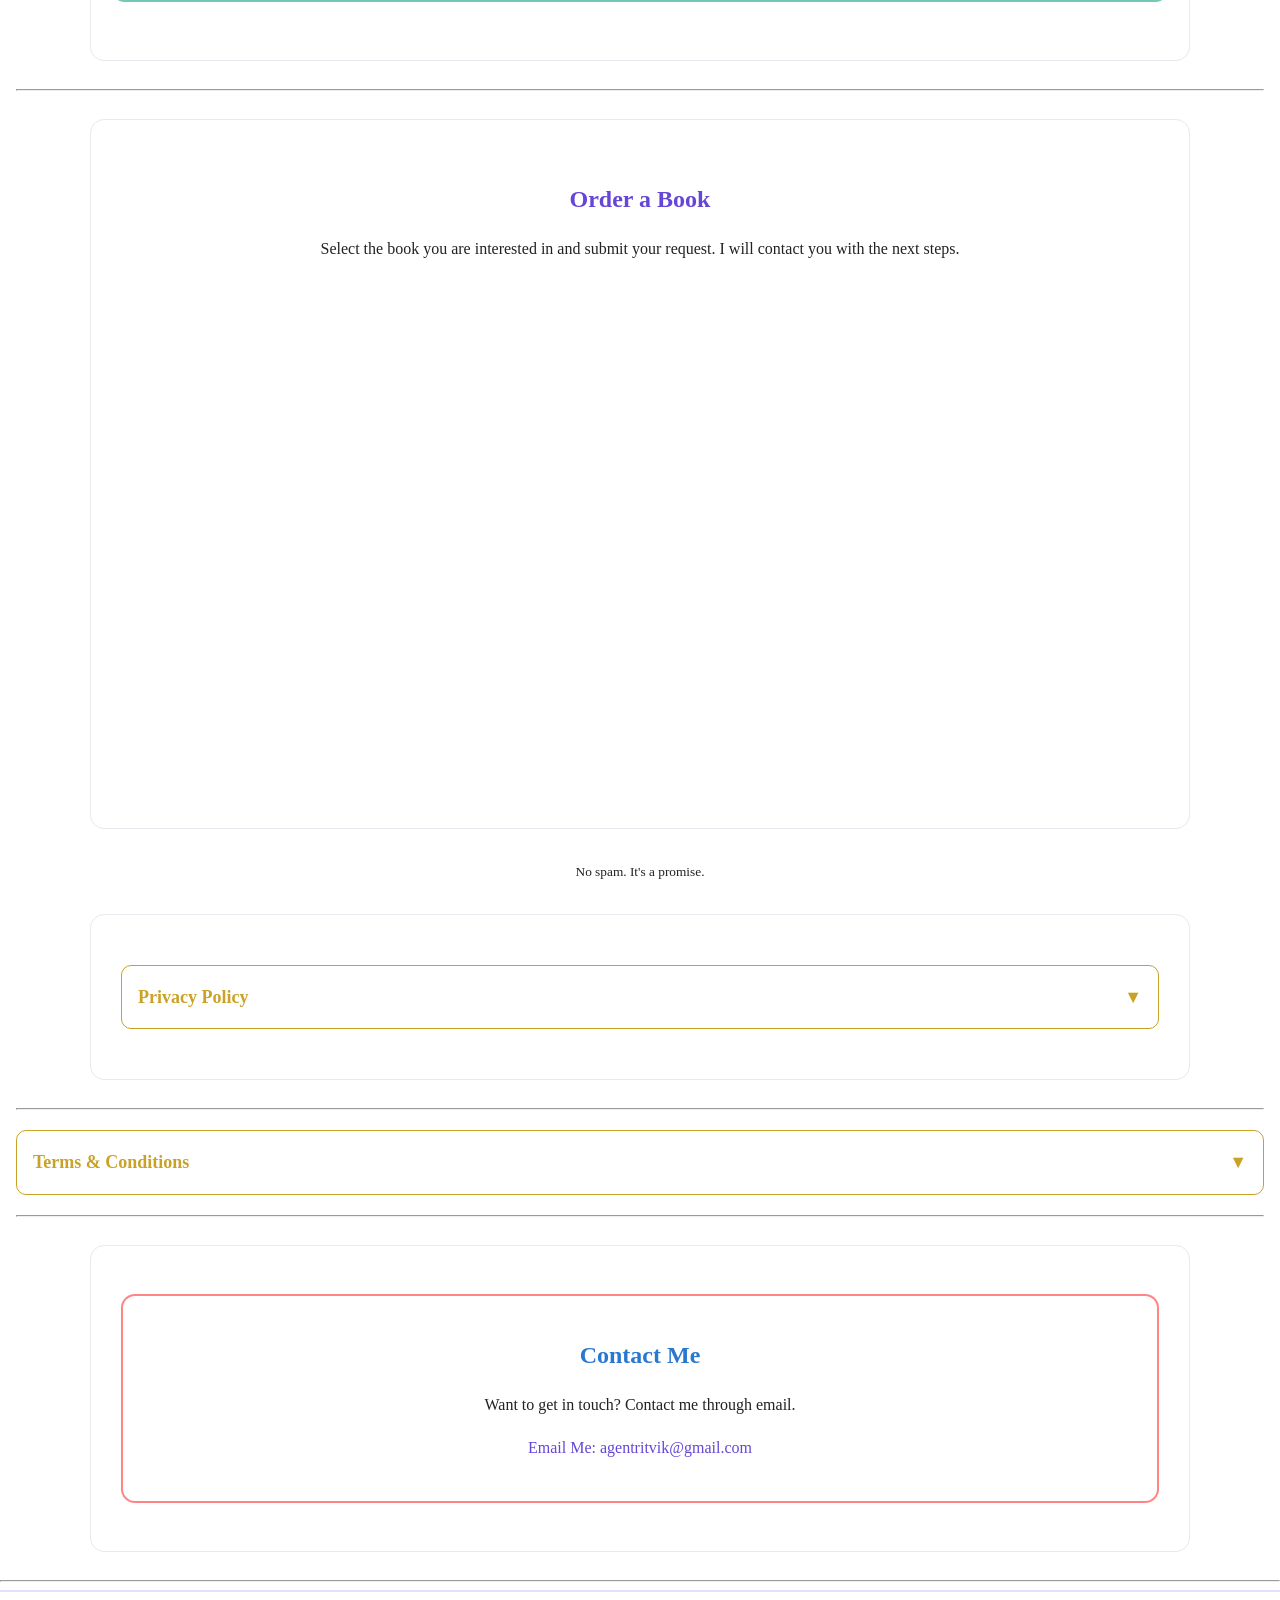
==== commit 634a304c: "Fixed bugs in flipbooks" ====
--- a/index.html
+++ b/index.html
@@ -674,98 +674,171 @@
 
         <hr>
 
-        <!-- MY ACHIEVEMENTS AND CERTIFICATES -->
-        <section id="my-certificates">
-
-            <h2>My Achievements</h2>
-
-            <div class="glance-card">
-
-                <h3>Writing &amp; Publishing</h3>
-
-                <p>My published books and writing achievements.</p>
-
-           <a href="https://online.flippingbook.com/view/664674485/" class="fbo-embed" data-fbo-id="7eeadd2138" data-fbo-ratio="3:2" data-fbo-lightbox="yes" data-fbo-width="100%" data-fbo-height="auto" data-fbo-version="1" style="max-width: 100%">Writing &amp; Publishing Achievements | Ritvik Sahay</a><script async defer src="https://online.flippingbook.com/EmbedScriptUrl.aspx?m=redir&hid=664674485"></script>
-
-            </div>
-
-            <div class="glance-card">
-
-                <h3>Olympiads &amp; Academics</h3>
-
-                <p>My academic achievements and Olympiad rankings.</p>
-
-            <a href="https://online.flippingbook.com/view/664261321/" class="fbo-embed" data-fbo-id="8d67920978" data-fbo-ratio="3:2" data-fbo-lightbox="yes" data-fbo-width="100%" data-fbo-height="auto" data-fbo-version="1" style="max-width: 100%">Olympiads &amp; Academic Achievements | Ritvik Sahay</a><script async defer src="https://online.flippingbook.com/EmbedScriptUrl.aspx?m=redir&hid=664261321"></script>
-
-            </div>
-
-            <div class="glance-card">
-
-                <h3>School Leadership</h3>
-
-                <p>My school leadership roles and responsibilities.</p>
-
-            <a href="https://online.flippingbook.com/view/664316183/" class="fbo-embed" data-fbo-id="68399a27fd" data-fbo-ratio="3:2" data-fbo-lightbox="yes" data-fbo-width="100%" data-fbo-height="auto" data-fbo-version="1" style="max-width: 100%">School Leadership &amp; Responsibilities | Ritvik Sahay</a><script async defer src="https://online.flippingbook.com/EmbedScriptUrl.aspx?m=redir&hid=664316183"></script>
-
-            </div>
-
-            <div class="glance-card">
-
-                <h3>Competitions &amp; Awards</h3>
-
-                <p>My school and inter-school competition achievements.</p>
-
-              <a href="https://online.flippingbook.com/view/663876417/" class="fbo-embed" data-fbo-id="bacef12a08" data-fbo-ratio="3:2" data-fbo-lightbox="yes" data-fbo-width="100%" data-fbo-height="auto" data-fbo-version="1" style="max-width: 100%">Competitions &amp; Awards | Ritvik Sahay</a><script async defer src="https://online.flippingbook.com/EmbedScriptUrl.aspx?m=redir&hid=663876417"></script>
-
-            </div>
-
-            <div class="glance-card">
-
-                <h3>Technology &amp; Coding</h3>
-
-                <p>My technology, coding, and innovation achievements.</p>
-<a href="https://online.flippingbook.com/view/664704152/" class="fbo-embed" data-fbo-id="c9ef1a1c0e" data-fbo-ratio="3:2" data-fbo-lightbox="yes" data-fbo-width="100%" data-fbo-height="auto" data-fbo-version="1" style="max-width: 100%"> Technology &amp; Coding Certificates | Ritvik Sahay</a><script async defer src="https://online.flippingbook.com/EmbedScriptUrl.aspx?m=redir&hid=664704152"></script>
-
-            </div>
-
-        </section>
+        <!-- MY ACHIEVEMENTS AND CERTIFICATES --><!-- MY ACHIEVEMENTS AND CERTIFICATES -->
+<section id="my-certificates">
+
+    <h2>My Achievements</h2>
+
+    <div class="glance-card">
+        <h3>Writing &amp; Publishing</h3>
+        <p>My published books and writing achievements.</p>
+        <a href="https://drive.google.com/file/d/1YpbY1ZV2N0wsHw96XtyT9yEnKxLyO-tT/view?usp=drive_link"
+           target="_blank" rel="noopener noreferrer">
+            View Writing &amp; Publishing Certificates ↗
+        </a>
+    </div>
+
+    <div class="glance-card">
+        <h3>Olympiads &amp; Academics</h3>
+        <p>My academic achievements and Olympiad rankings.</p>
+        <a href="https://drive.google.com/file/d/1FfKOdhVYXAxEJkdLs01rJ1g6QiQMu2bL/view?usp=drive_link"
+           target="_blank" rel="noopener noreferrer">
+            View Olympiads &amp; Academics Certificates ↗
+        </a>
+    </div>
+
+    <div class="glance-card">
+        <h3>School Leadership</h3>
+        <p>My school leadership roles and responsibilities.</p>
+        <a href="https://drive.google.com/file/d/1fYycbaDo1fZugq7GDCbojqcqTbWgdEyE/view?usp=sharing"
+           target="_blank" rel="noopener noreferrer">
+            View School Leadership Certificates ↗
+        </a>
+    </div>
+
+    <div class="glance-card">
+        <h3>Competitions &amp; Awards</h3>
+        <p>My school and inter-school competition achievements.</p>
+        <a href="https://drive.google.com/file/d/10fJpt0ha-ctGHc3IGhdPzcm6plYJYvkb/view?usp=drive_link"
+           target="_blank" rel="noopener noreferrer">
+            View Competitions &amp; Awards Certificates ↗
+        </a>
+    </div>
+
+    <div class="glance-card">
+        <h3>Technology &amp; Coding</h3>
+        <p>My technology, coding, and innovation achievements.</p>
+        <a href="https://drive.google.com/file/d/1MsHchSdowbRuTjnOr5sHzcCE5o8INDED/view?usp=drive_link"
+           target="_blank" rel="noopener noreferrer">
+            View Technology &amp; Coding Certificates ↗
+        </a>
+    </div>
+
+</section>
 
         <hr>
 
         <!-- ASTROGRAPHY -->
-        <section id="astrography">
-
-            <h2>Astrography</h2>
-
-            <div class="glance-card">
-
-                <h3>The Jaipur Archive</h3>
-
-                <p>
-                    A collection of night-sky photographs I captured
-                    during my visit to Jaipur, Rajasthan.
-                </p>
-
-                <p>
-                    These photographs preserve moments from beneath
-                    the night sky and reflect my curiosity about
-                    astronomy and the universe.
-                </p>
-<a href="https://online.flippingbook.com/view/663805706/" class="fbo-embed" data-fbo-id="a524783546" data-fbo-ratio="3:2" data-fbo-lightbox="yes" data-fbo-width="100%" data-fbo-height="auto" data-fbo-version="1" style="max-width: 100%">The Jaipur Archive</a><script async defer src="https://online.flippingbook.com/EmbedScriptUrl.aspx?m=redir&hid=663805706"></script>
-
-            </div>
-<hr>
-      <div class="glance-card">
-<h2>AstroGraphy | Weekly Sky Journal </h2>
-             <p>Explore the wonders of the night sky through my astrophotography! Every week, I aim to add a new photograph of the Moon, stars, or other celestial wonders, capturing the beauty of our universe one image at a time.</p>
-
-<p>Follow my journey as I observe, photograph, and discover the incredible world beyond Earth.</p>
-
-<p><strong>New photos every week. The universe, one frame at a time.</strong></p>
-
-        <a href="https://online.flippingbook.com/view/664407486/" class="fbo-embed" data-fbo-id="1d5f06cb8c" data-fbo-ratio="3:2" data-fbo-lightbox="yes" data-fbo-width="100%" data-fbo-height="auto" data-fbo-version="1" style="max-width: 100%">: AstroGraphy | A Journey Through the Night Sky</a><script async defer src="https://online.flippingbook.com/EmbedScriptUrl.aspx?m=redir&hid=664407486"></script>
-
-            </div>
+     <!-- ASTROGRAPHY -->
+<section id="astrography">
+
+    <h2>Astrography</h2>
+
+    <div class="glance-card">
+
+        <h3>The Jaipur Archive</h3>
+
+        <p>
+            A collection of night-sky photographs I captured
+            during my visit to Jaipur, Rajasthan.
+        </p>
+
+        <p>
+            These photographs preserve moments from beneath
+            the night sky and reflect my curiosity about
+            astronomy and the universe.
+        </p>
+
+        <a href="https://drive.google.com/file/d/1u8wt6lbDyGWpX_paUTPZBNybQ6NTNCJY/view?usp=drive_link"
+           target="_blank" rel="noopener noreferrer">
+            View AstroGraphy PDF ↗
+        </a>
+
+    </div>
+
+    <hr>
+
+    <div class="glance-card">
+
+        <h2>AstroGraphy | Weekly Sky Journal</h2>
+
+        <p>
+            Explore the wonders of the night sky through my
+            astrophotography! Every week, I aim to add a new
+            photograph of the Moon, stars, or other celestial
+            wonders, capturing the beauty of our universe
+            one image at a time.
+        </p>
+
+        <p>
+            Follow my journey as I observe, photograph, and
+            discover the incredible world beyond Earth.
+        </p>
+
+        <p>
+            <strong>
+                New photos every week. The universe, one frame at a time.
+            </strong>
+        </p>
+
+        <a href="https://drive.google.com/file/d/1NMDN8cstp3PjbIPaF_pn-bBTTHCmRP46/view?usp=drive_link"
+           target="_blank" rel="noopener noreferrer">
+            View AstroGraphy Updates ↗
+        </a>
+
+    </div>
+
+    <h2>Subscribe to my astrophotography updates</h2>
+
+    <iframe
+        id="ziframe_218936"
+        aria-label="AstroGraphy Weekly Updates Subscription"
+        frameborder="0"
+        style="height:500px;width:99%;border:none;"
+        src="https://forms.zohopublic.in/agentritvikgm1/form/AstroGraphyWeeklyUpdatesSubscription1/formperma/rUPgfe7_ijMakryMvfhUoDEEHPYdpdbFLLFmufZrDZY">
+    </iframe>
+
+    <script>
+    (function() {
+        try {
+            var zf_frame = document.getElementById("ziframe_218936");
+            var ifrmSrc = zf_frame.src;
+
+            if (!((new RegExp("[?&]referrername=")).test(ifrmSrc))) {
+                var rfr = window.location.href;
+
+                try {
+                    rfr = window.self !== window.top
+                        ? window.top.location.href
+                        : (/^https?:\/\/[\w.-]+\.[a-zA-Z]{2,}/i.test(rfr) ? rfr : "");
+                } catch (e) {}
+
+                if (rfr && rfr !== "") {
+                    if (rfr.length > 1800) {
+                        var queryIndex = rfr.indexOf('?');
+                        if (queryIndex > -1) {
+                            rfr = rfr.substring(0, queryIndex);
+                        }
+                        if (rfr.length > 1800) {
+                            rfr = rfr.substring(0, 1800);
+                        }
+                    }
+
+                    ifrmSrc += ((ifrmSrc.indexOf('?') > 0) ? '&' : '?')
+                        + 'referrername=' + encodeURIComponent(rfr);
+                }
+            }
+
+            if (zf_frame.src !== ifrmSrc) {
+                zf_frame.src = ifrmSrc;
+            }
+        } catch (e) {}
+    })();
+    </script>
+
+</section>
+
+      
 <h2>Subscribe to my astrophotography updates</h2>
           <iframe id="ziframe_218936" aria-label="AstroGraphy Weekly Updates Subscription" frameborder="0"     style="height:500px;width:99%;border:none;" src='https://forms.zohopublic.in/agentritvikgm1/form/AstroGraphyWeeklyUpdatesSubscription1/formperma/rUPgfe7_ijMakryMvfhUoDEEHPYdpdbFLLFmufZrDZY'>    
 </iframe>
@@ -901,9 +974,13 @@
 
                     </div>
 
-                    <h2>Book Preview</h2>
-                    <a href="https://online.flippingbook.com/view/664026674/" class="fbo-embed" data-fbo-id="ed04825f01" data-fbo-ratio="3:2" data-fbo-lightbox="yes" data-fbo-width="100%" data-fbo-height="auto" data-fbo-version="1" style="max-width: 100%">Light Years Before Dinosaurs | Official Book Preview</a><script async defer src="https://online.flippingbook.com/EmbedScriptUrl.aspx?m=redir&hid=664026674"></script>
-
+              <h2>Book Preview</h2>
+
+<p>
+    The official digital preview of
+    Light Years Before Dinosaurs: The Secret Beneath Delhi
+    will be available here soon.
+</p>
                     <a href="#book-order">Request This Book</a>
 
                 </div>
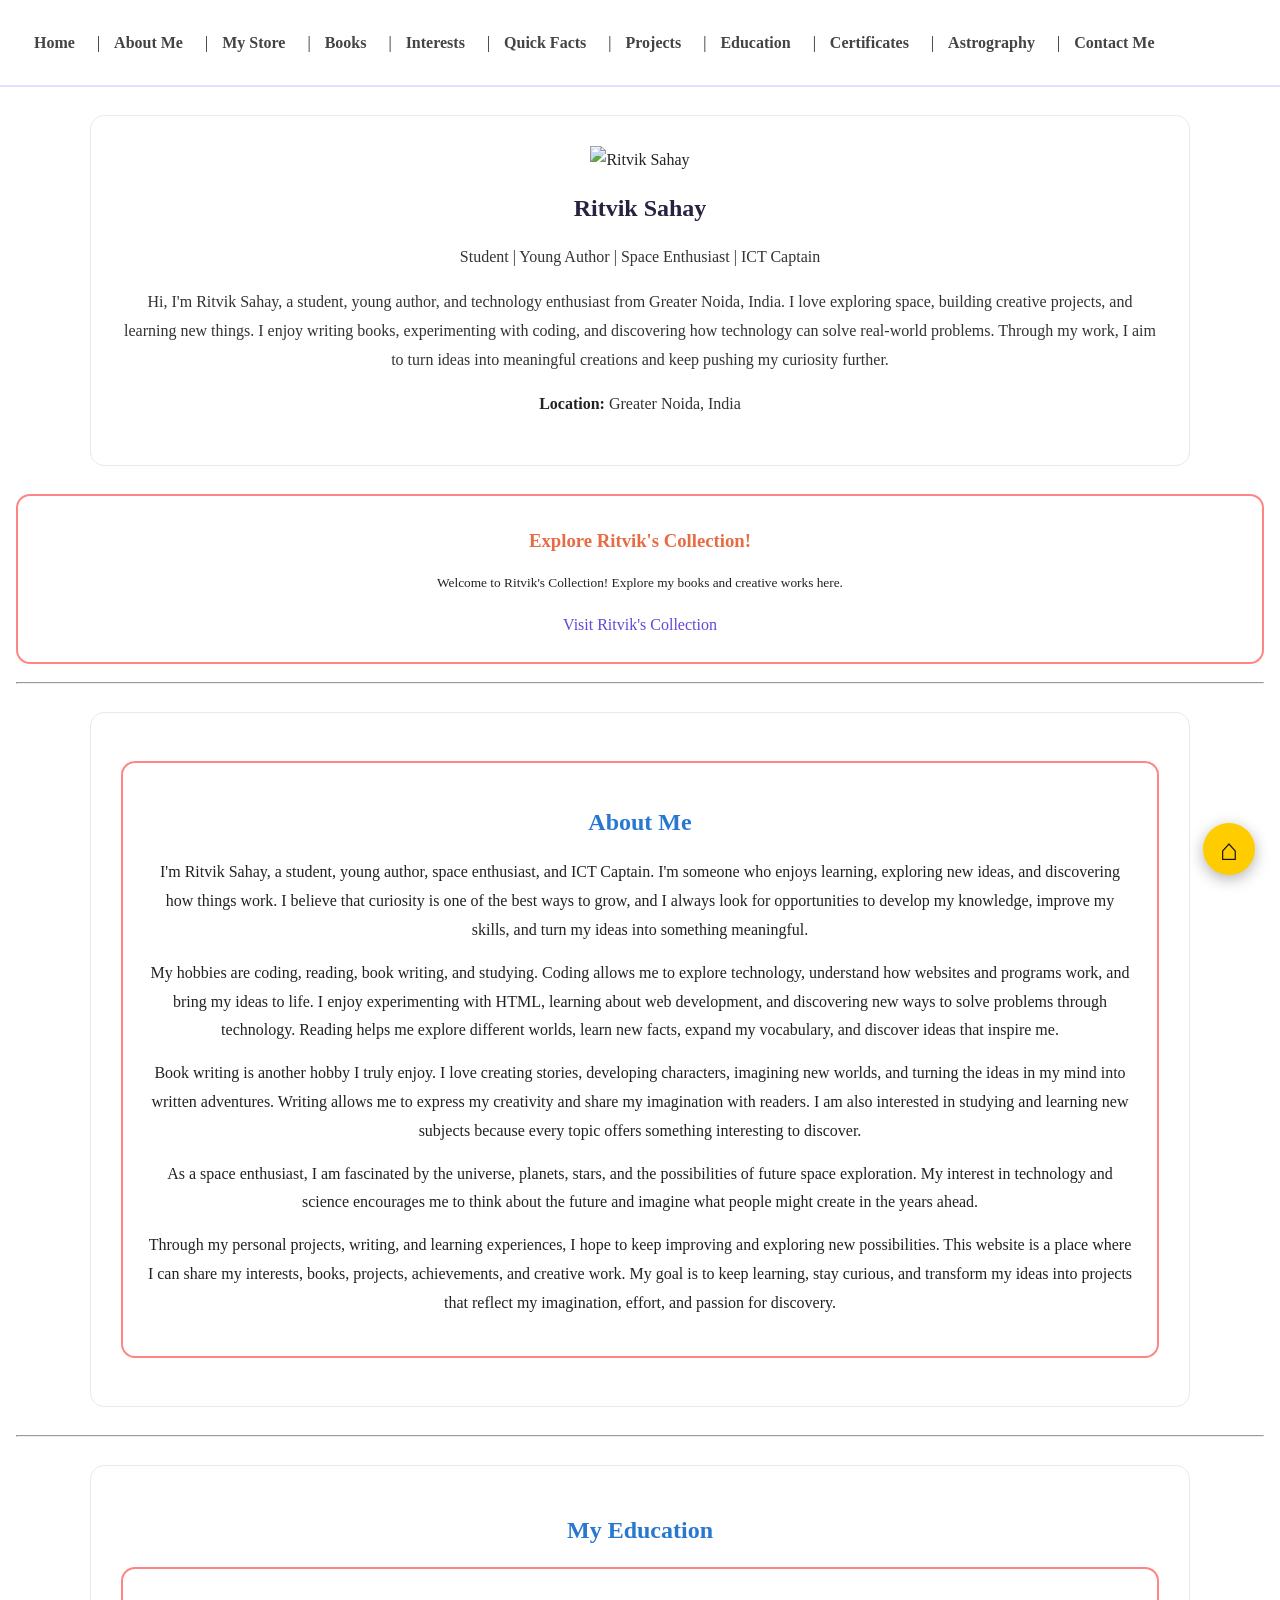
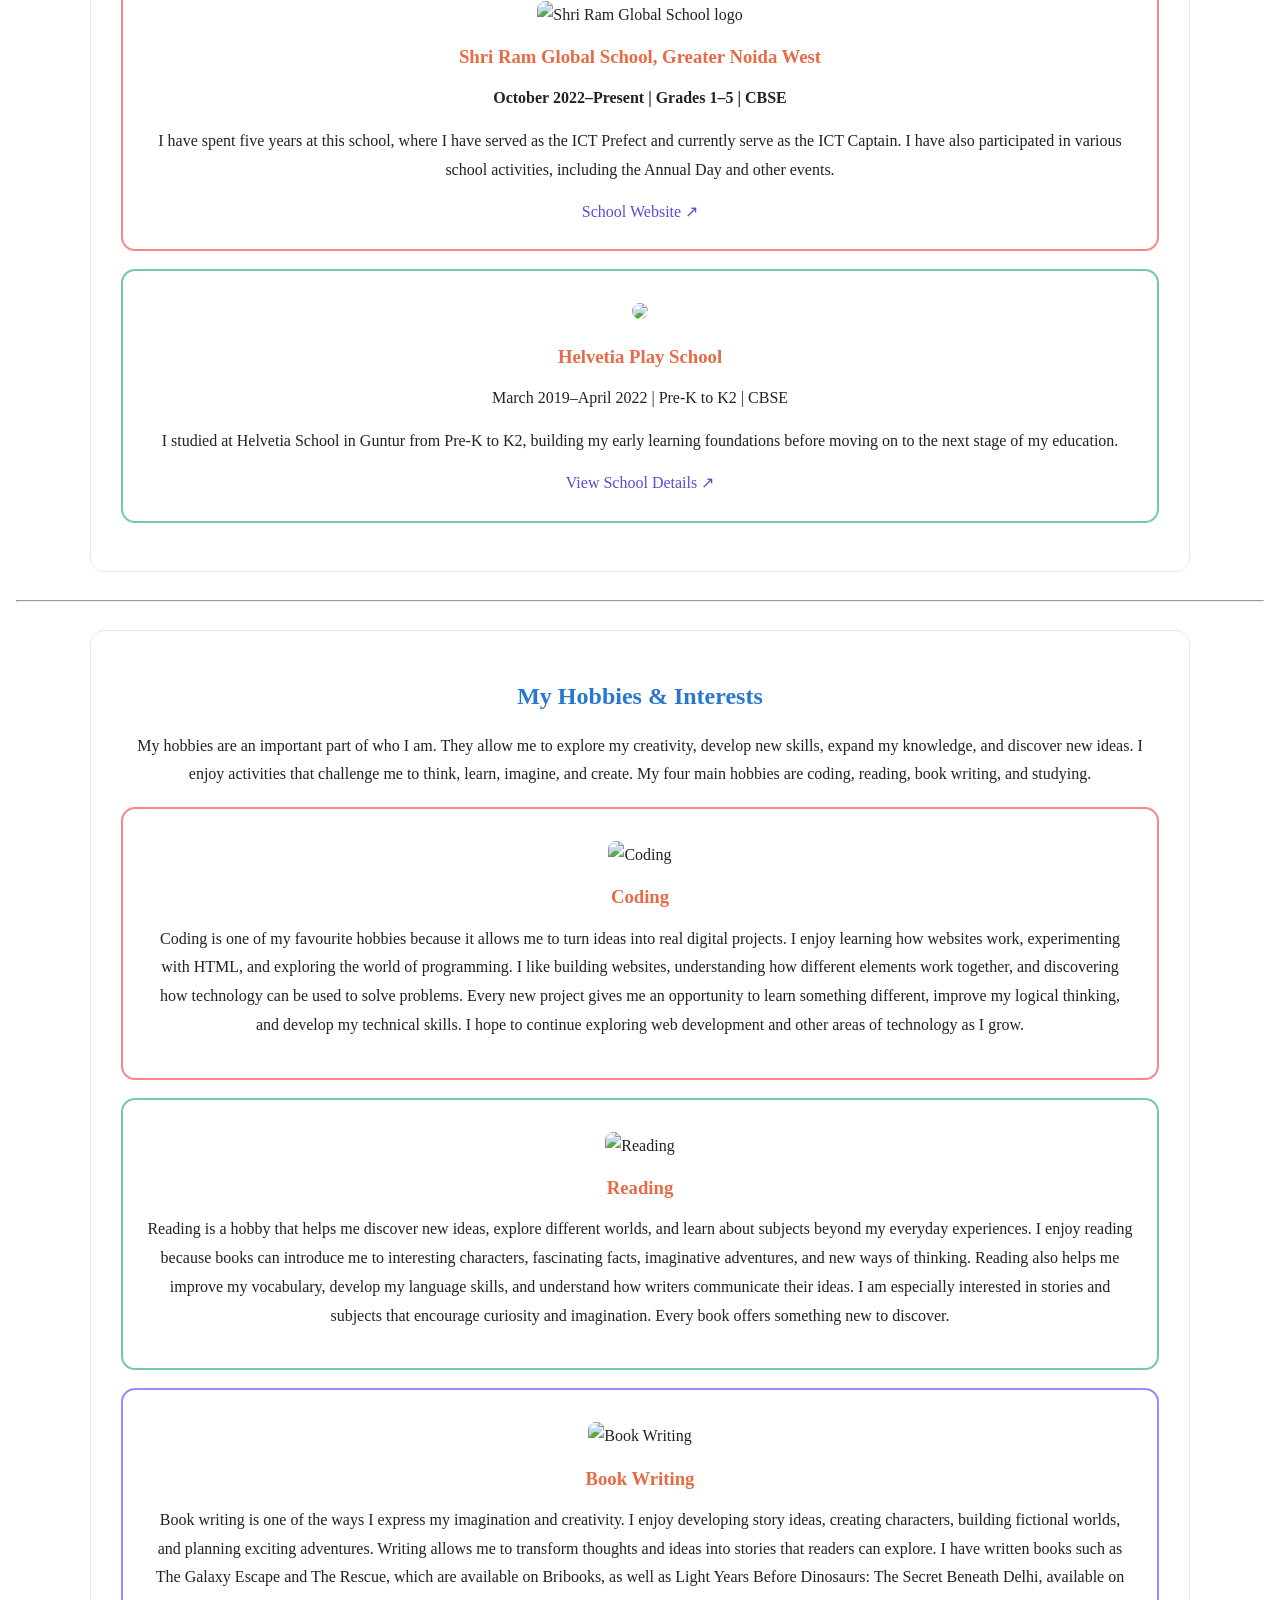
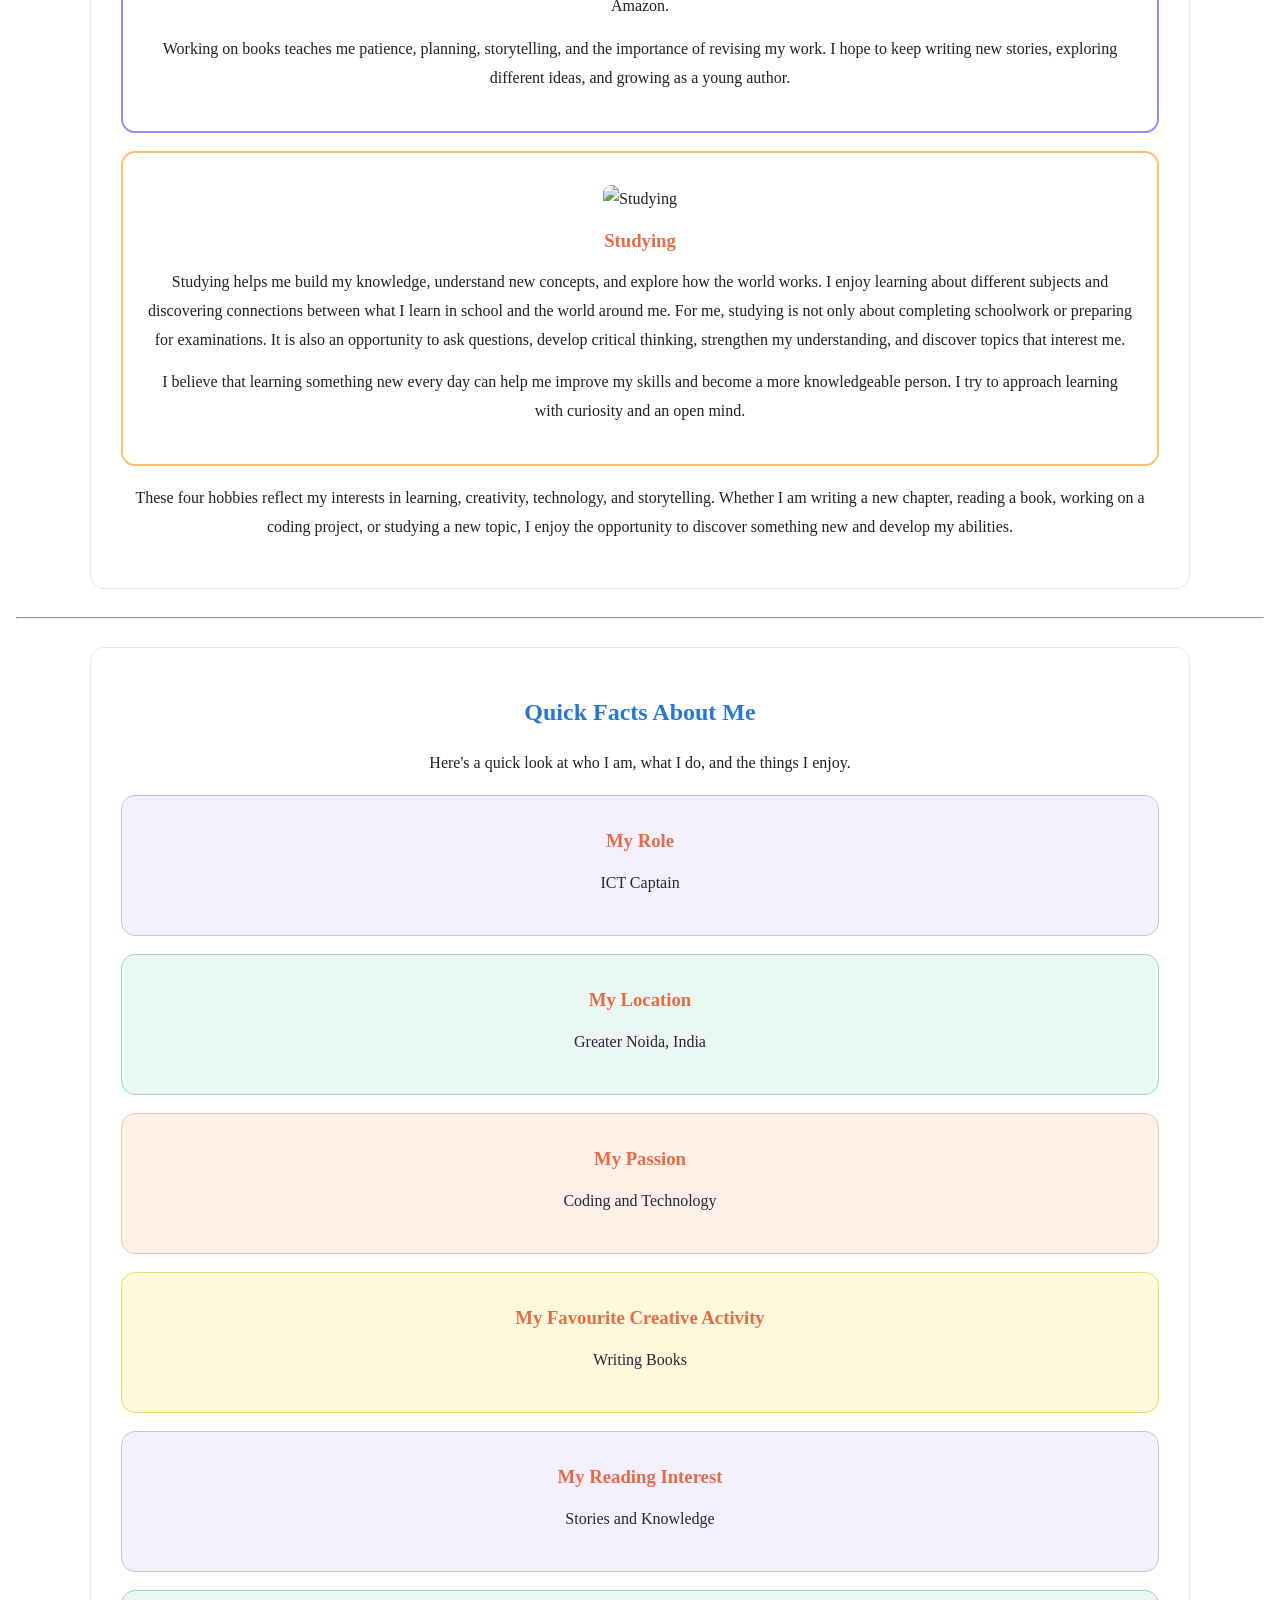
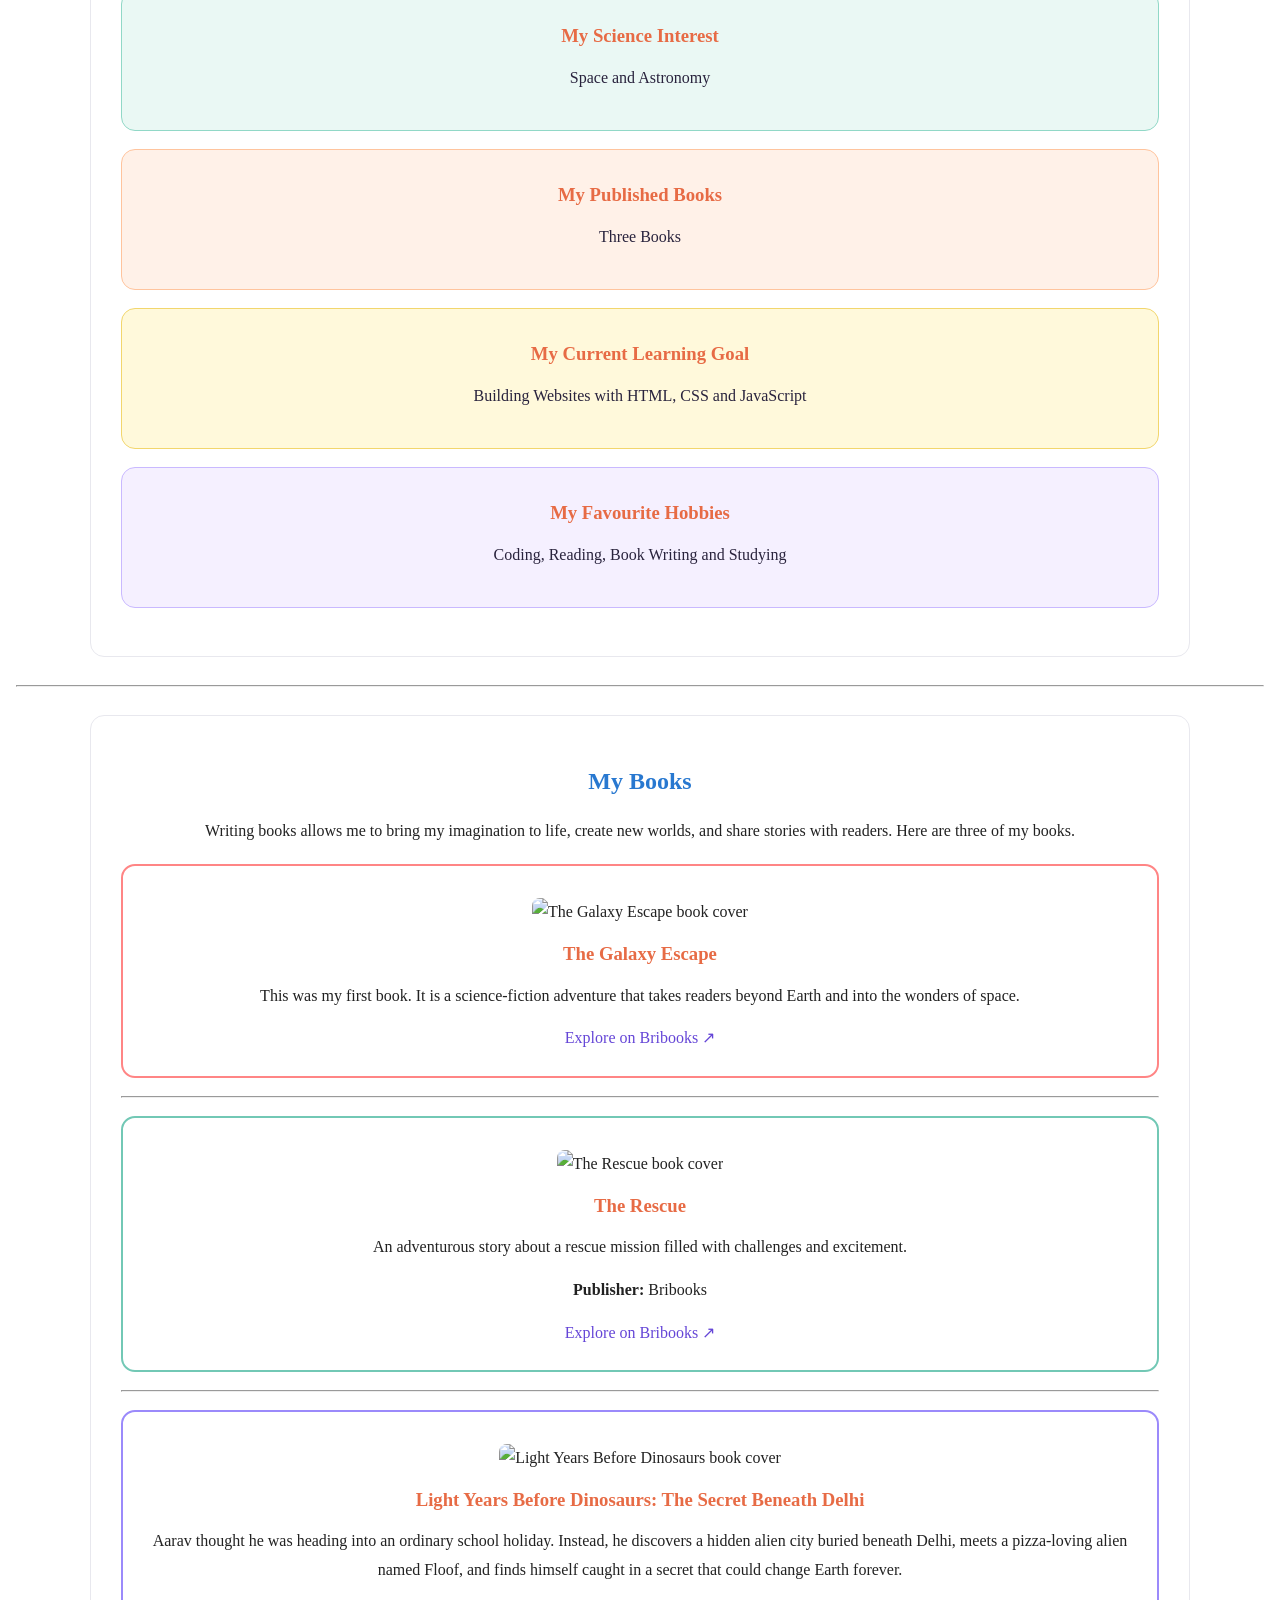
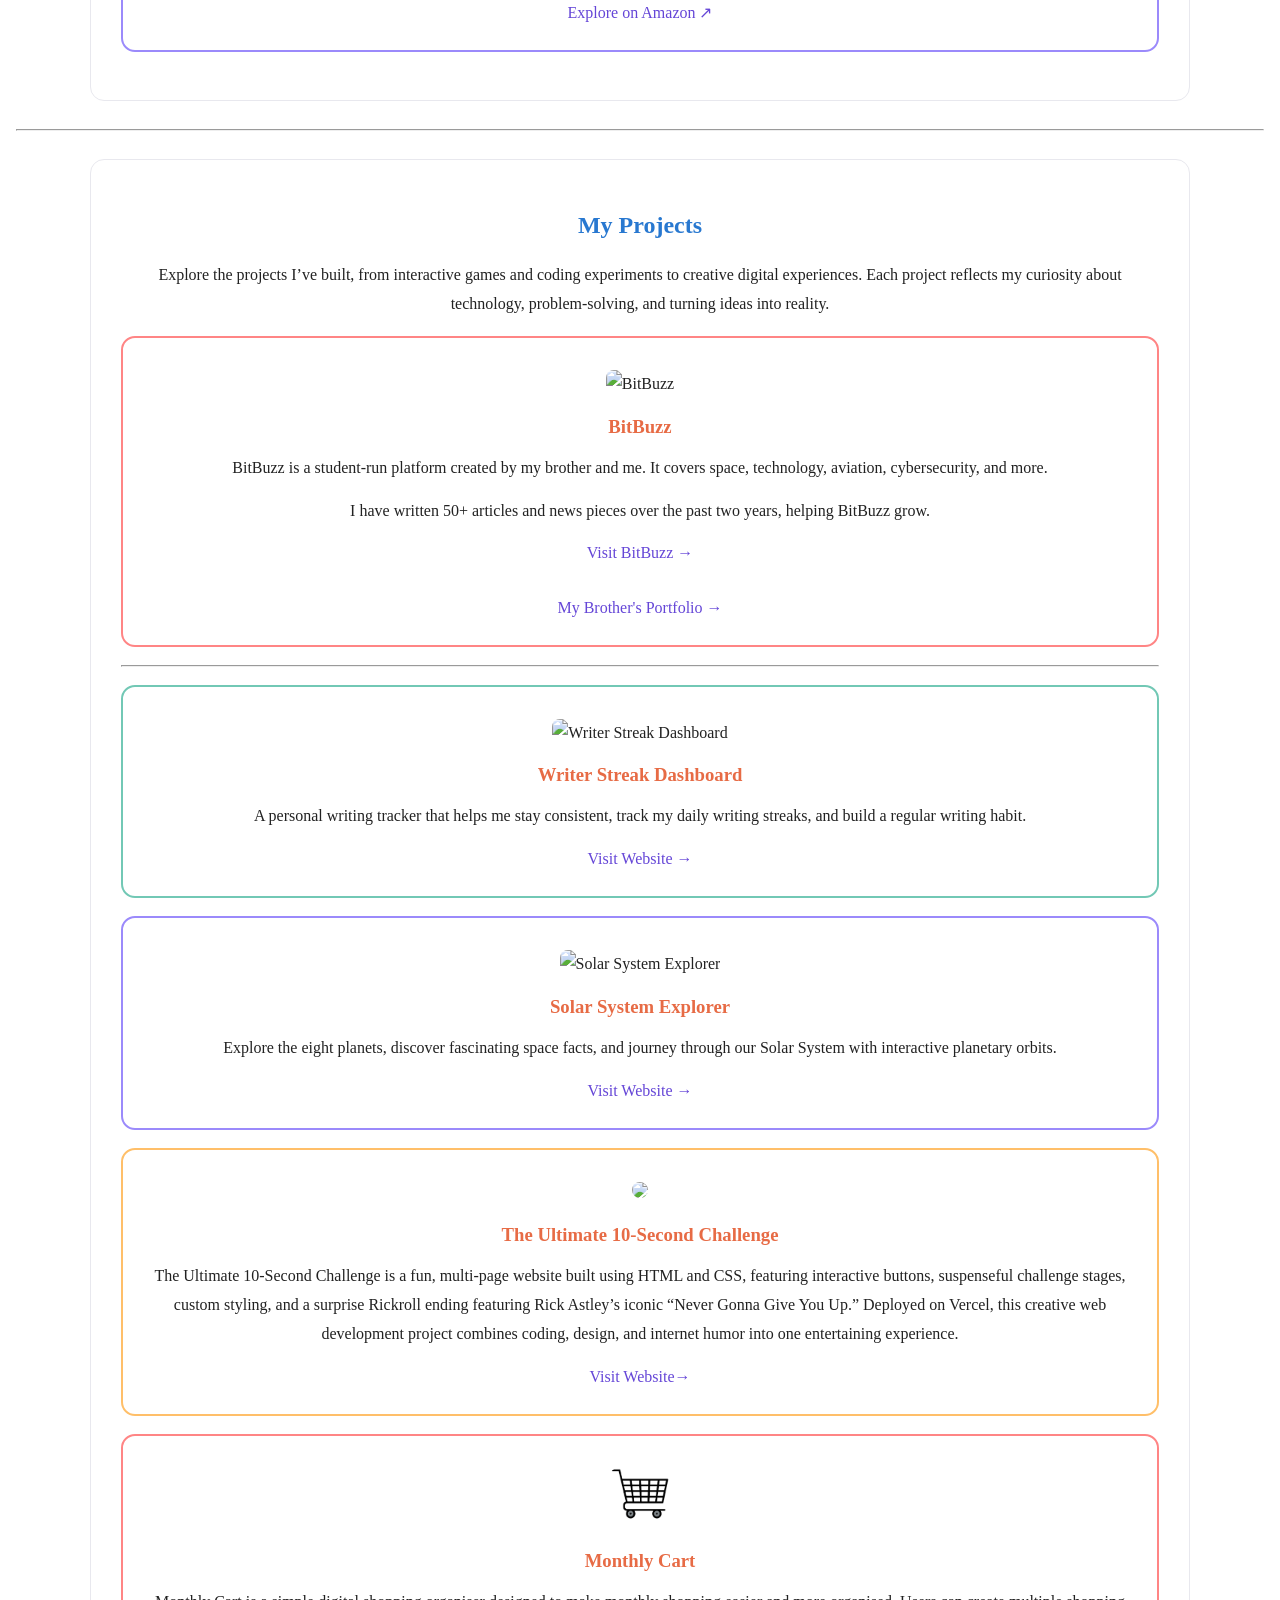
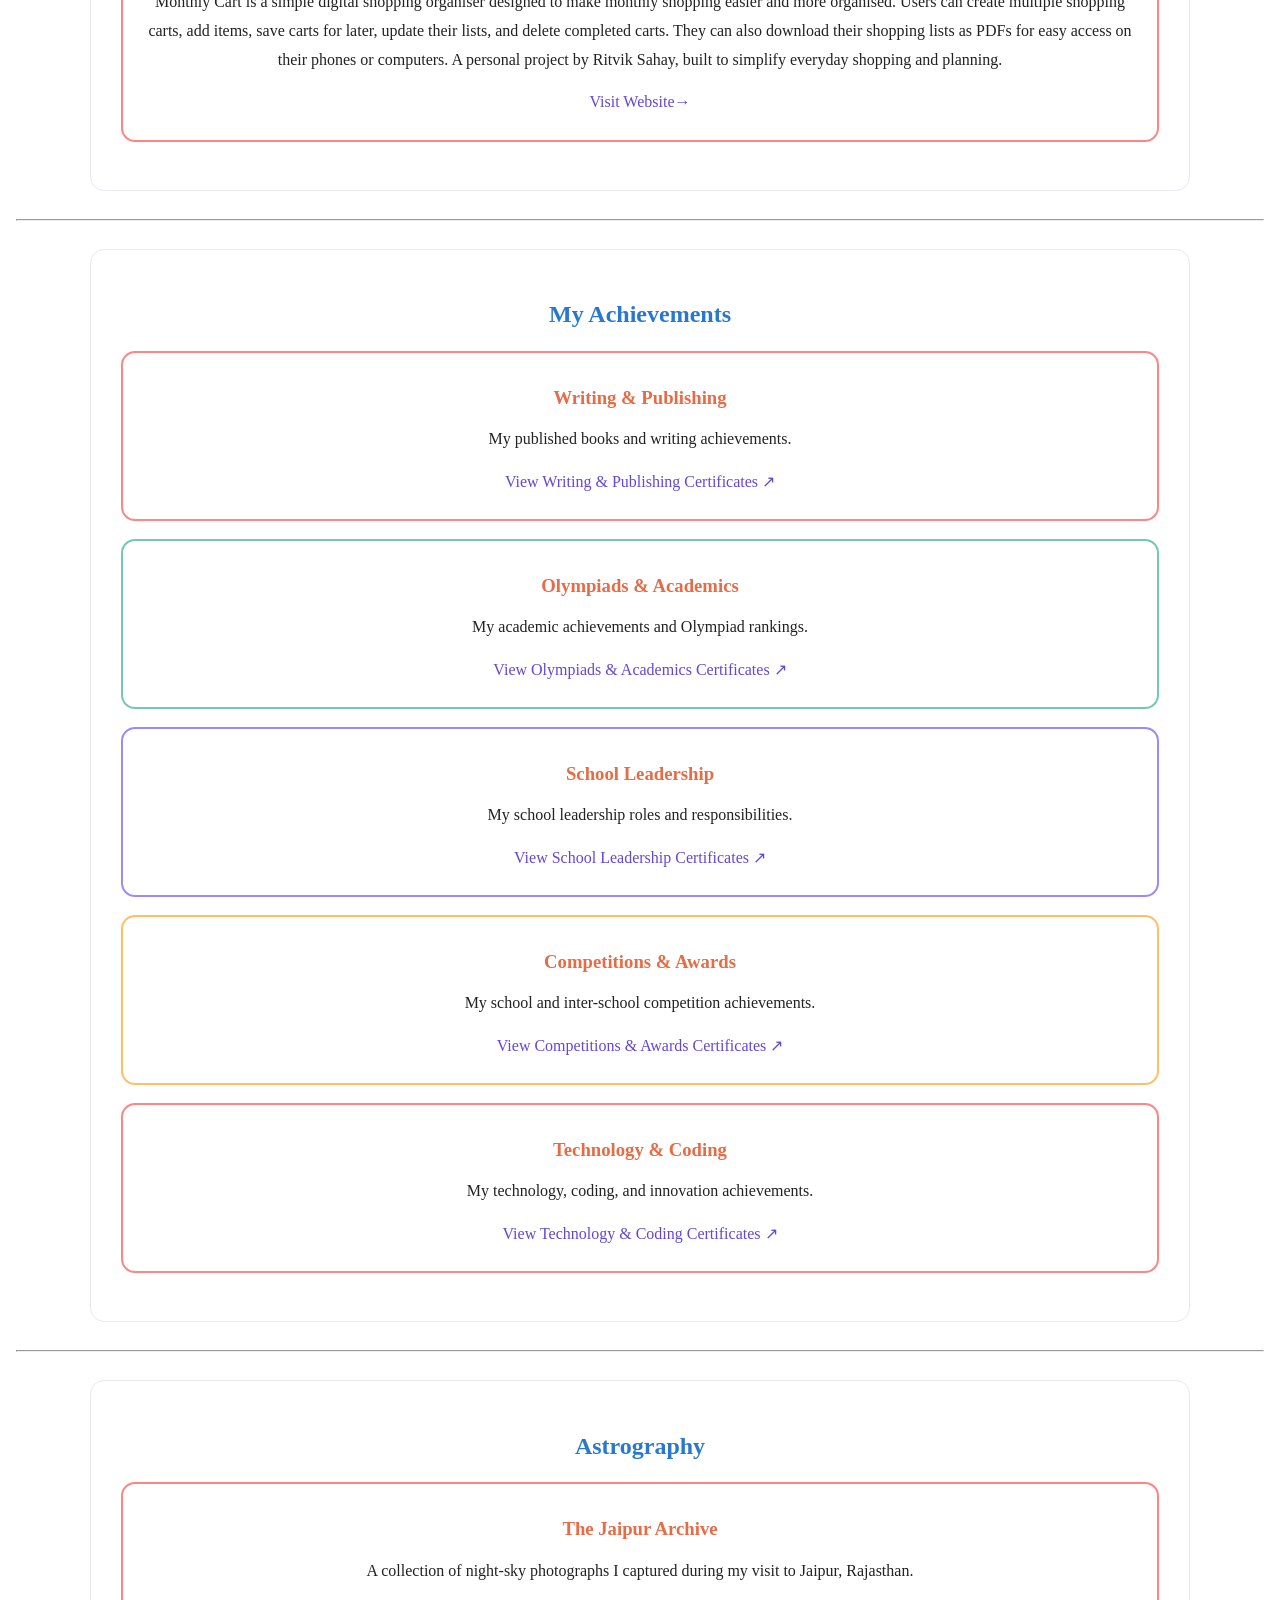
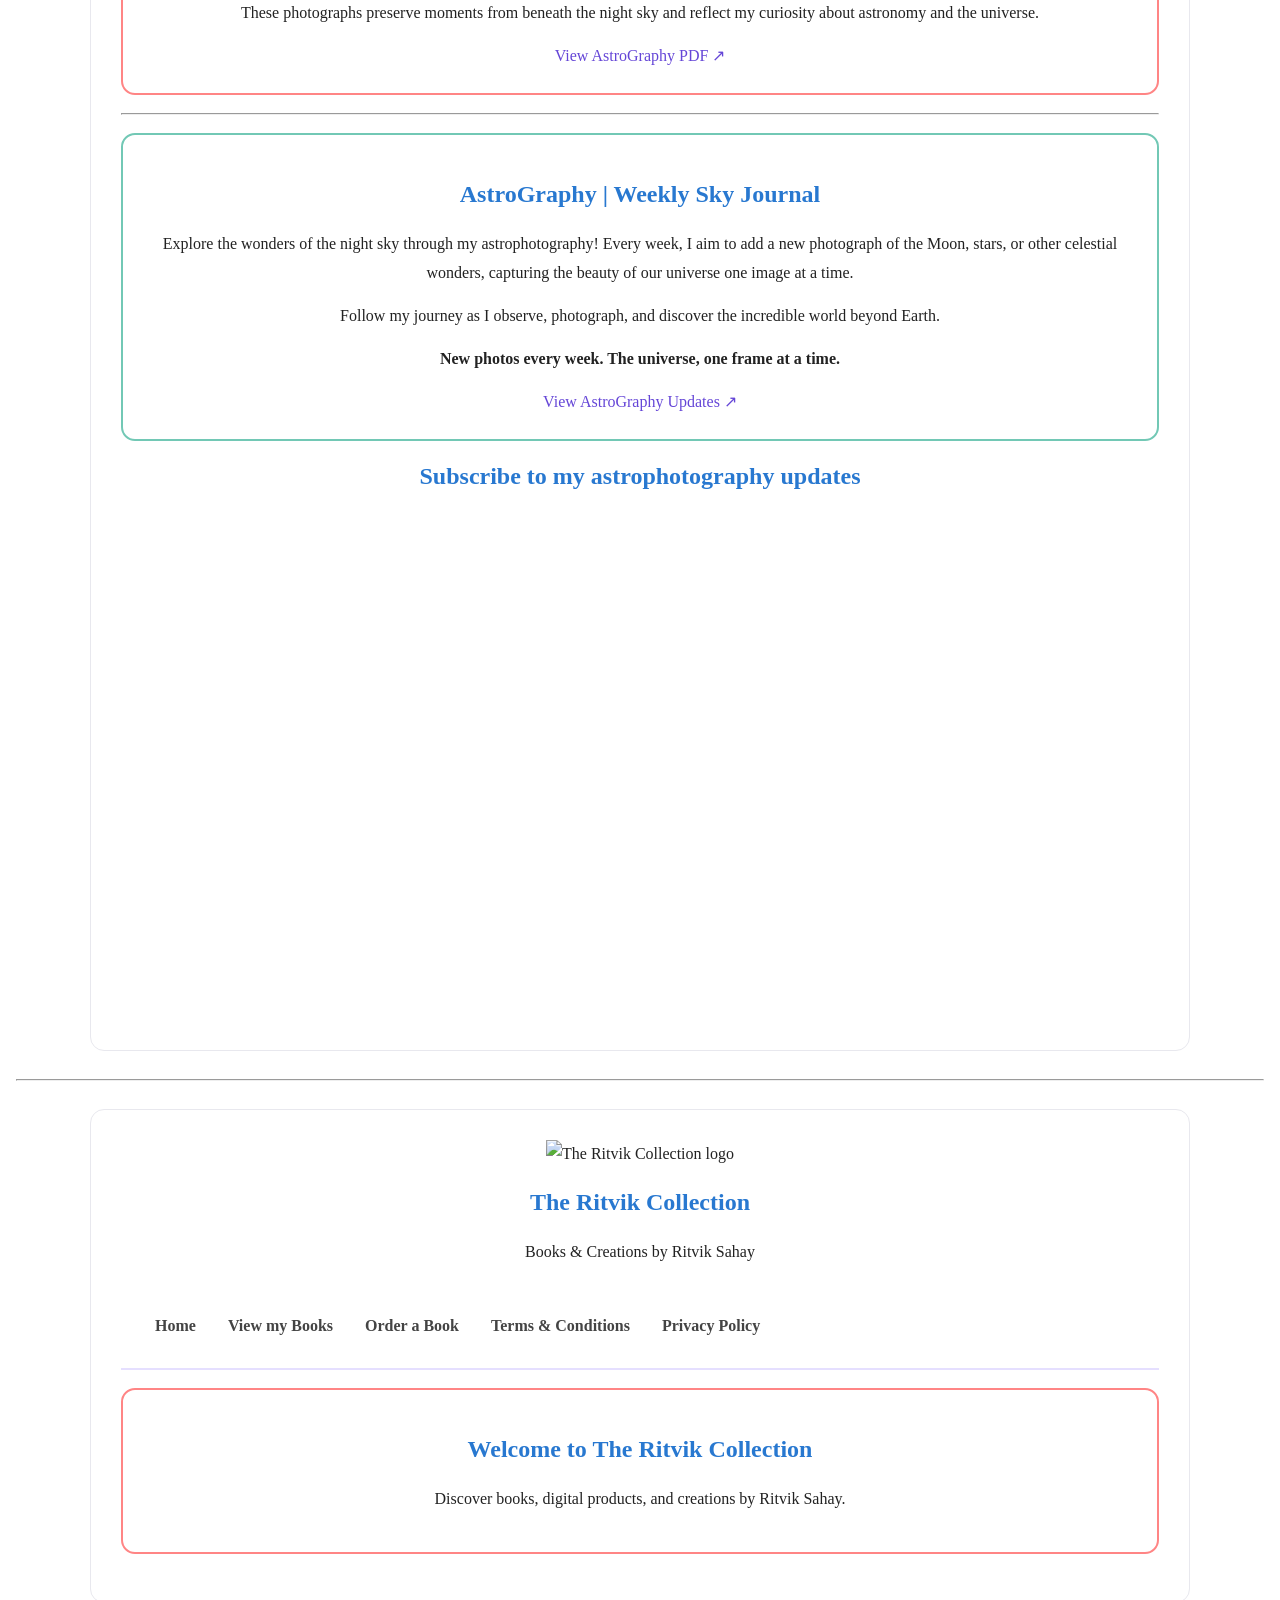
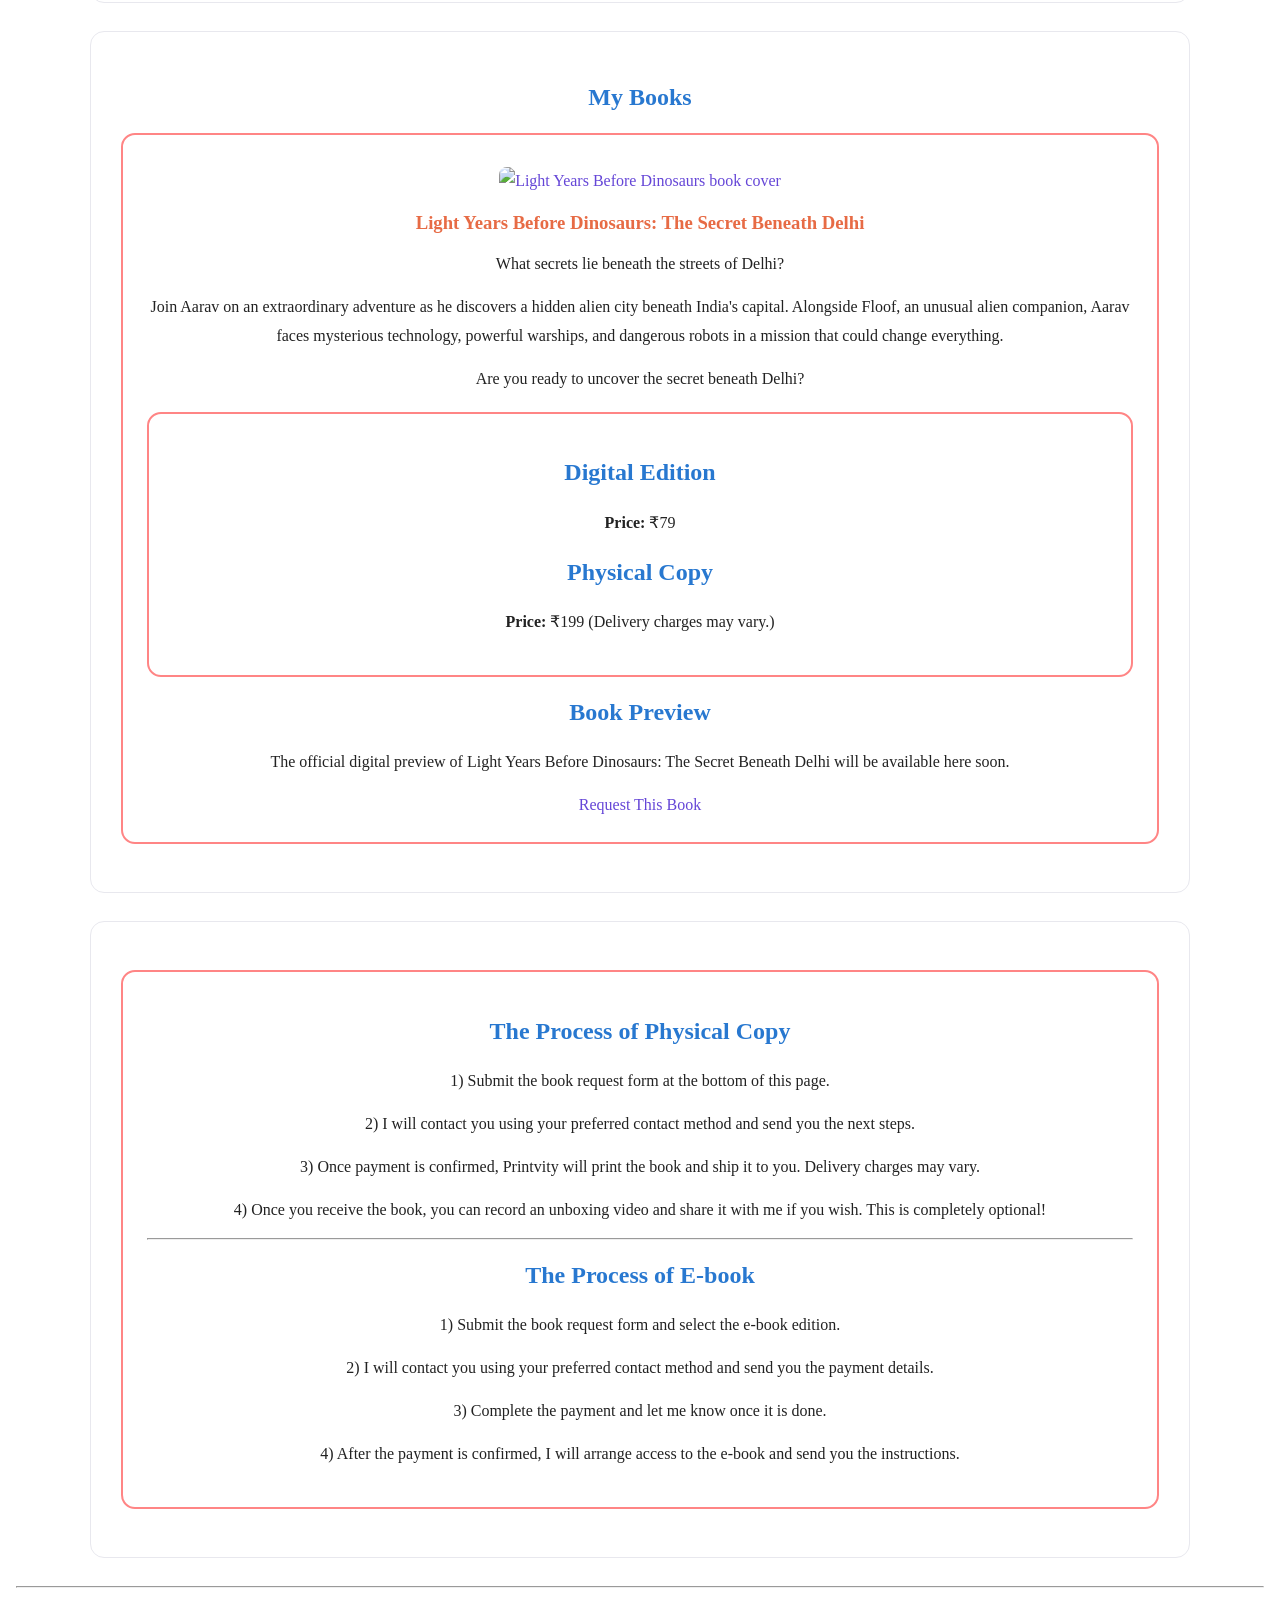
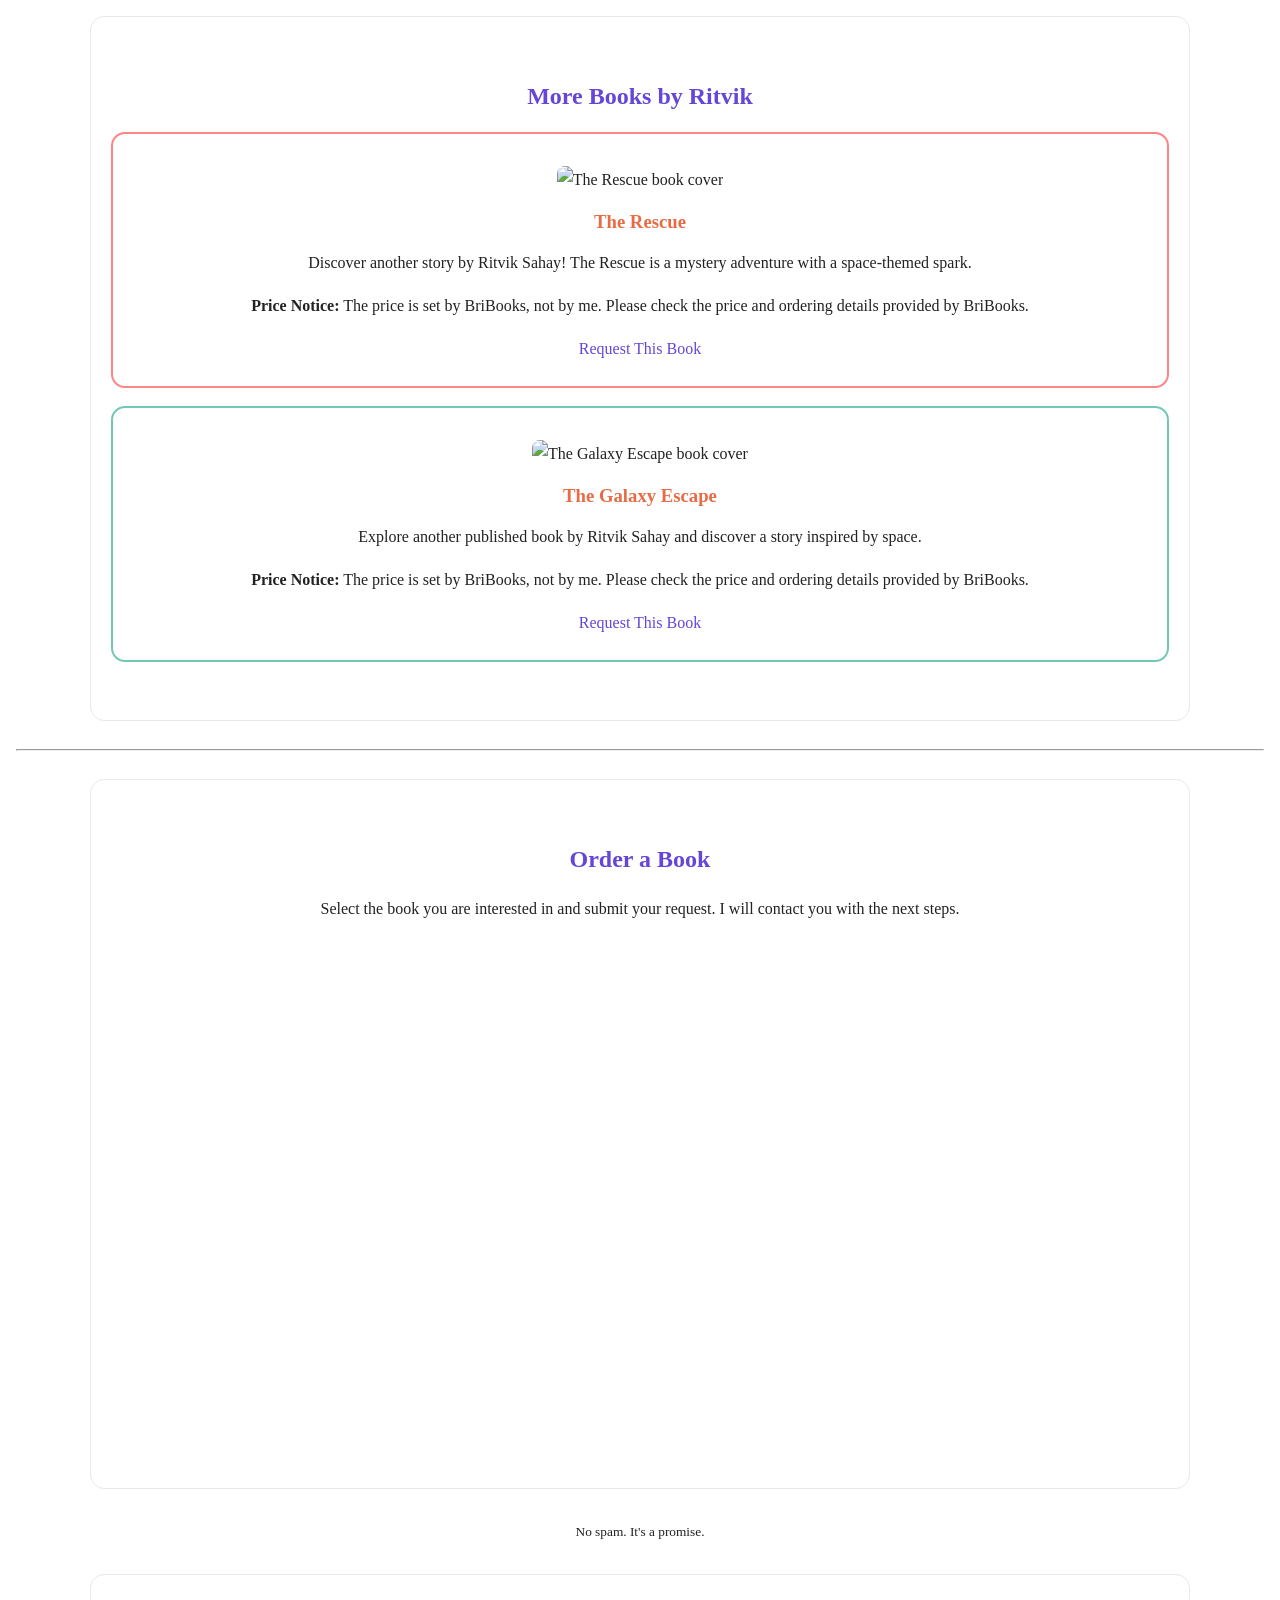
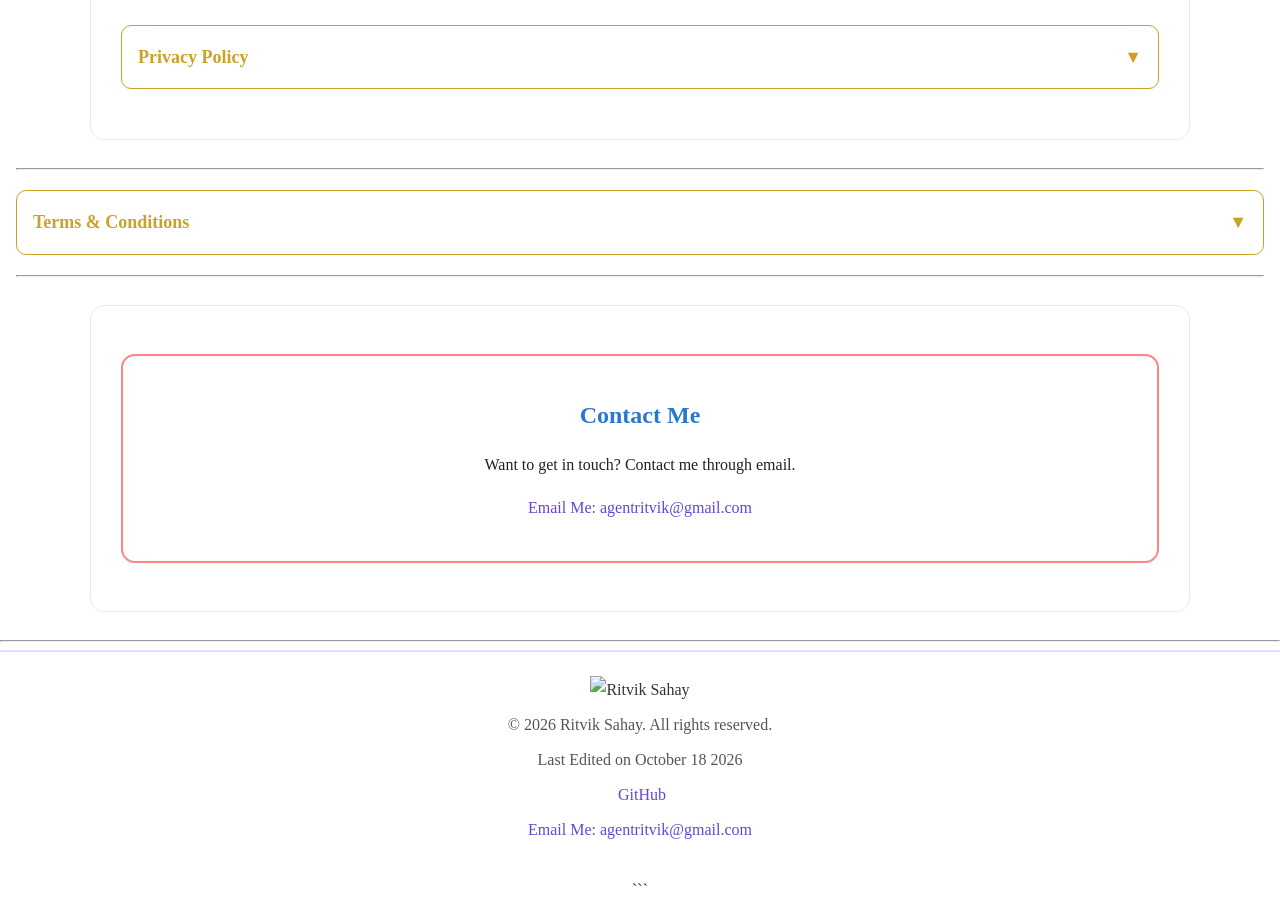
==== commit 4eb157f8: "Add a new project called: The Monthly Cart" ====
--- a/index.html
+++ b/index.html
@@ -644,19 +644,6 @@
             </div>
 
             <div class= "glance-card">
-            <img src= "[data-uri]" width= "60">
-         <h3>Ritvik Invoice Generator</h3>
-                <p>Ritvik Invoice Generator is a password protected simple and easy-to-use digital billing tool designed to create professional invoices quickly. It allows users to enter billing details, add items, calculate totals, and generate a neatly organised invoice ready to download and share. A personal project by Ritvik Sahay, built to make invoicing simpler and smarter.</p>
-                <P>The Password is- ritvik.16</P>
-<a
-    href= "https://ritvik-invoice-studio.vercel.app/"
-     target= "_blank"
-                    rel= "noopener noreferrer">
-                    Visit Website→ 
-                   </A>
-            </div>
-
-            <div class= "glance-card">
                 <img src= "[data-uri]" width= "60">
         <h3>Monthly Cart</h3>
                 <P>Monthly Cart is a simple digital shopping organiser designed to make monthly shopping easier and more organised. Users can create multiple shopping carts, add items, save carts for later, update their lists, and delete completed carts. They can also download their shopping lists as PDFs for easy access on their phones or computers. A personal project by Ritvik Sahay, built to simplify everyday shopping and planning.</P>
@@ -837,47 +824,6 @@
     </script>
 
 </section>
-
-      
-<h2>Subscribe to my astrophotography updates</h2>
-          <iframe id="ziframe_218936" aria-label="AstroGraphy Weekly Updates Subscription" frameborder="0"     style="height:500px;width:99%;border:none;" src='https://forms.zohopublic.in/agentritvikgm1/form/AstroGraphyWeeklyUpdatesSubscription1/formperma/rUPgfe7_ijMakryMvfhUoDEEHPYdpdbFLLFmufZrDZY'>    
-</iframe>
-
-<script type="text/javascript">
-(function() {
-  try {
-    var zf_frame = document.getElementById("ziframe_218936");
-    var ifrmSrc = zf_frame.src;
-        
-        if (!((new RegExp("[?&]referrername=")).test(ifrmSrc))) {
-            var rfr = window.location.href;
-            
-            try { 
-                rfr = window.self !== window.top ? 
-                    window.top.location.href : 
-                    (/^https?:\/\/[\w.-]+\.[a-zA-Z]{2,}/i.test(rfr) ? rfr : "");
-            } catch (e) {}
-            
-            if (rfr && rfr !== "") {
-                if (rfr.length > 1800) {
-                    var queryIndex = rfr.indexOf('?');
-                    if (queryIndex > -1) {
-                        rfr = rfr.substring(0, queryIndex);
-                    }
-                    if (rfr.length > 1800) {
-                        rfr = rfr.substring(0, 1800);
-                    }
-                }
-                ifrmSrc += ((ifrmSrc.indexOf('?') > 0) ? '&' : '?') + 'referrername=' + encodeURIComponent(rfr);
-            }
-        }
-        if (zf_frame.src !== ifrmSrc) {
-            zf_frame.src = ifrmSrc;
-        }
-  } catch (e) {}
-})();
-</script>
-
 
         </section>
 
